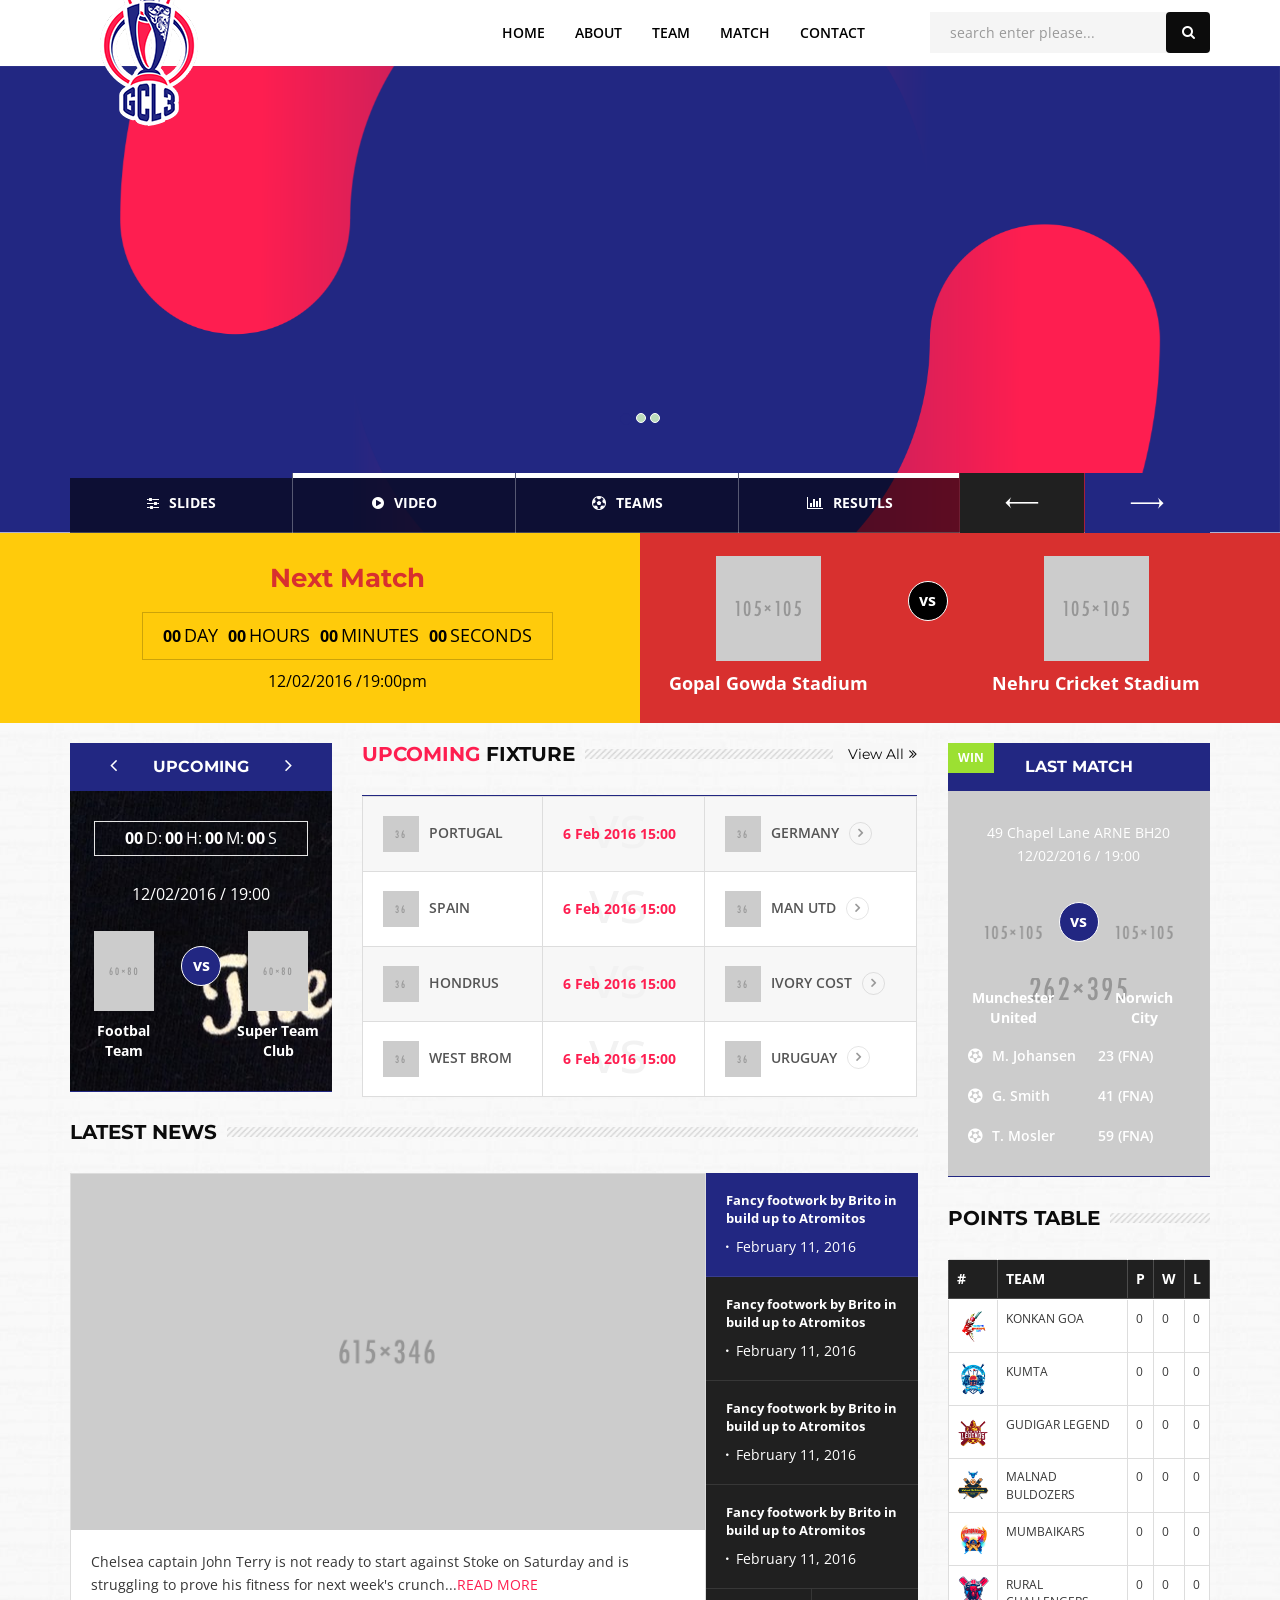
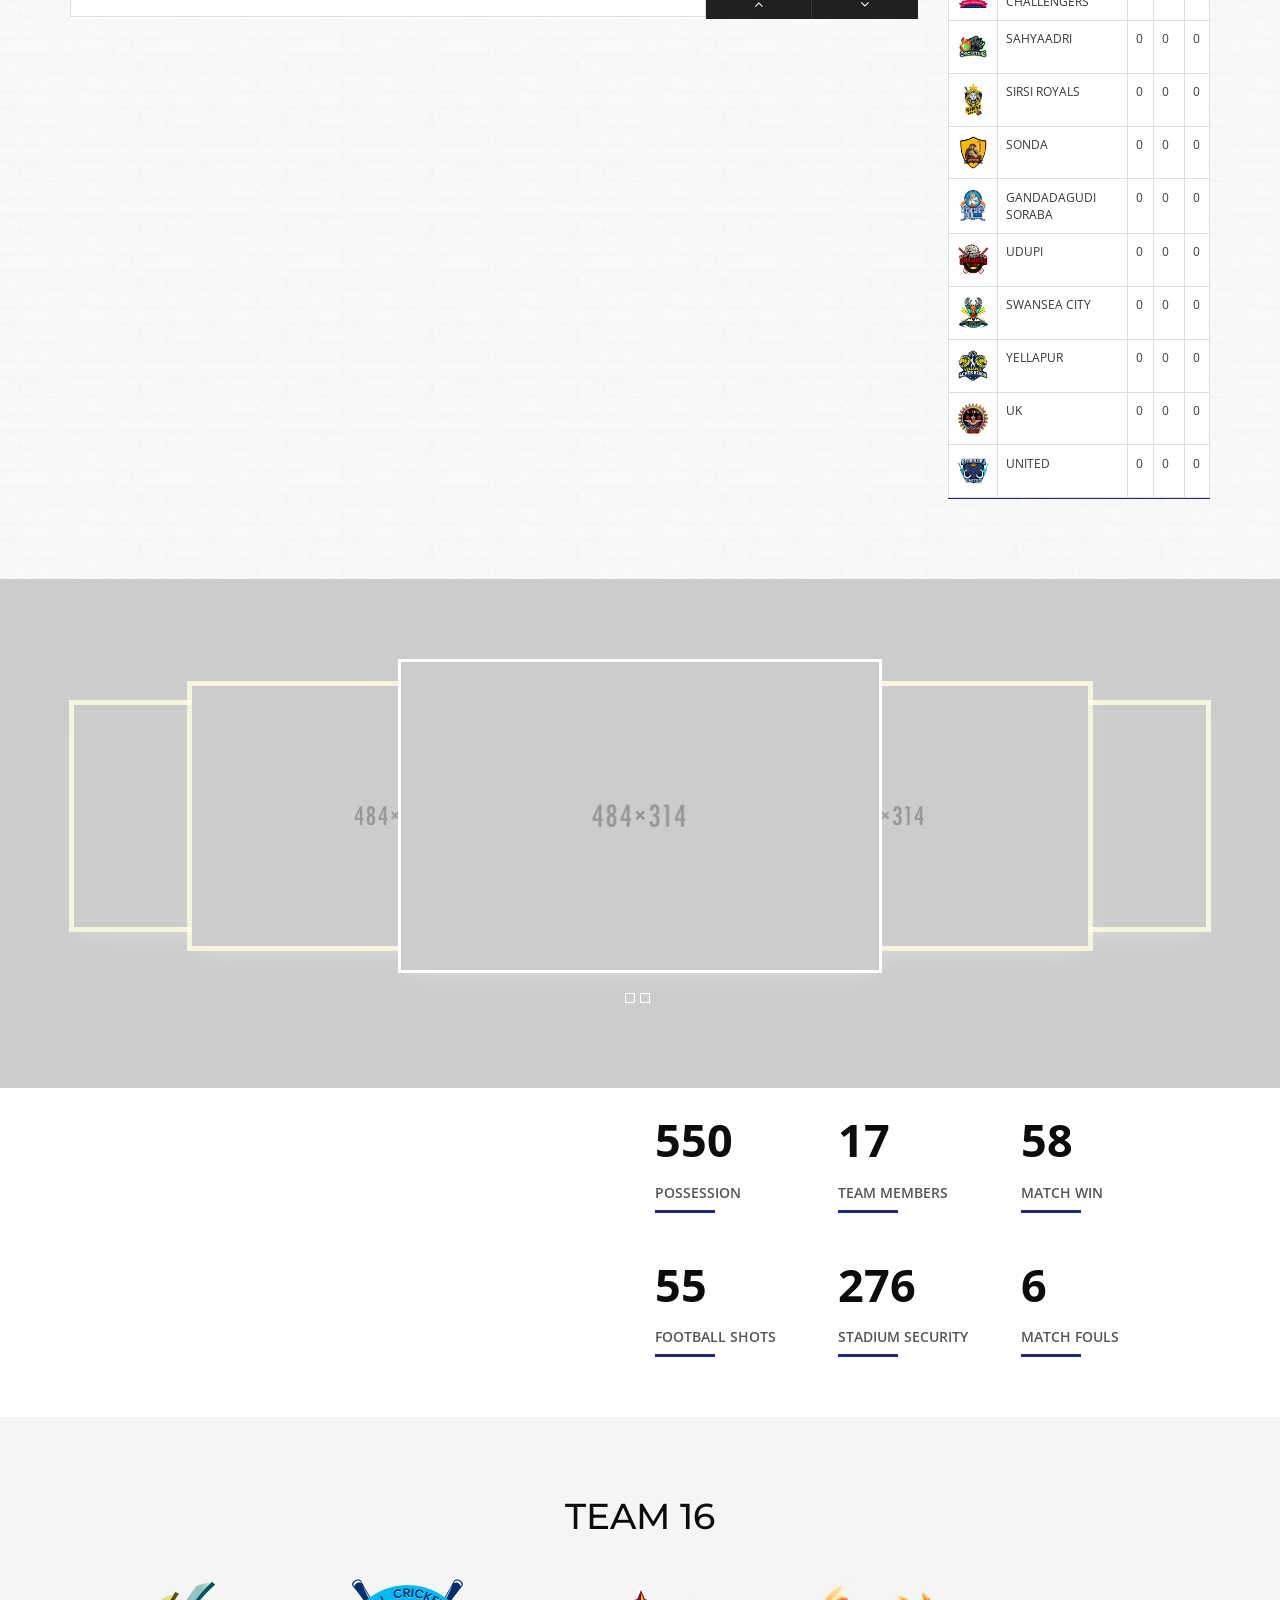
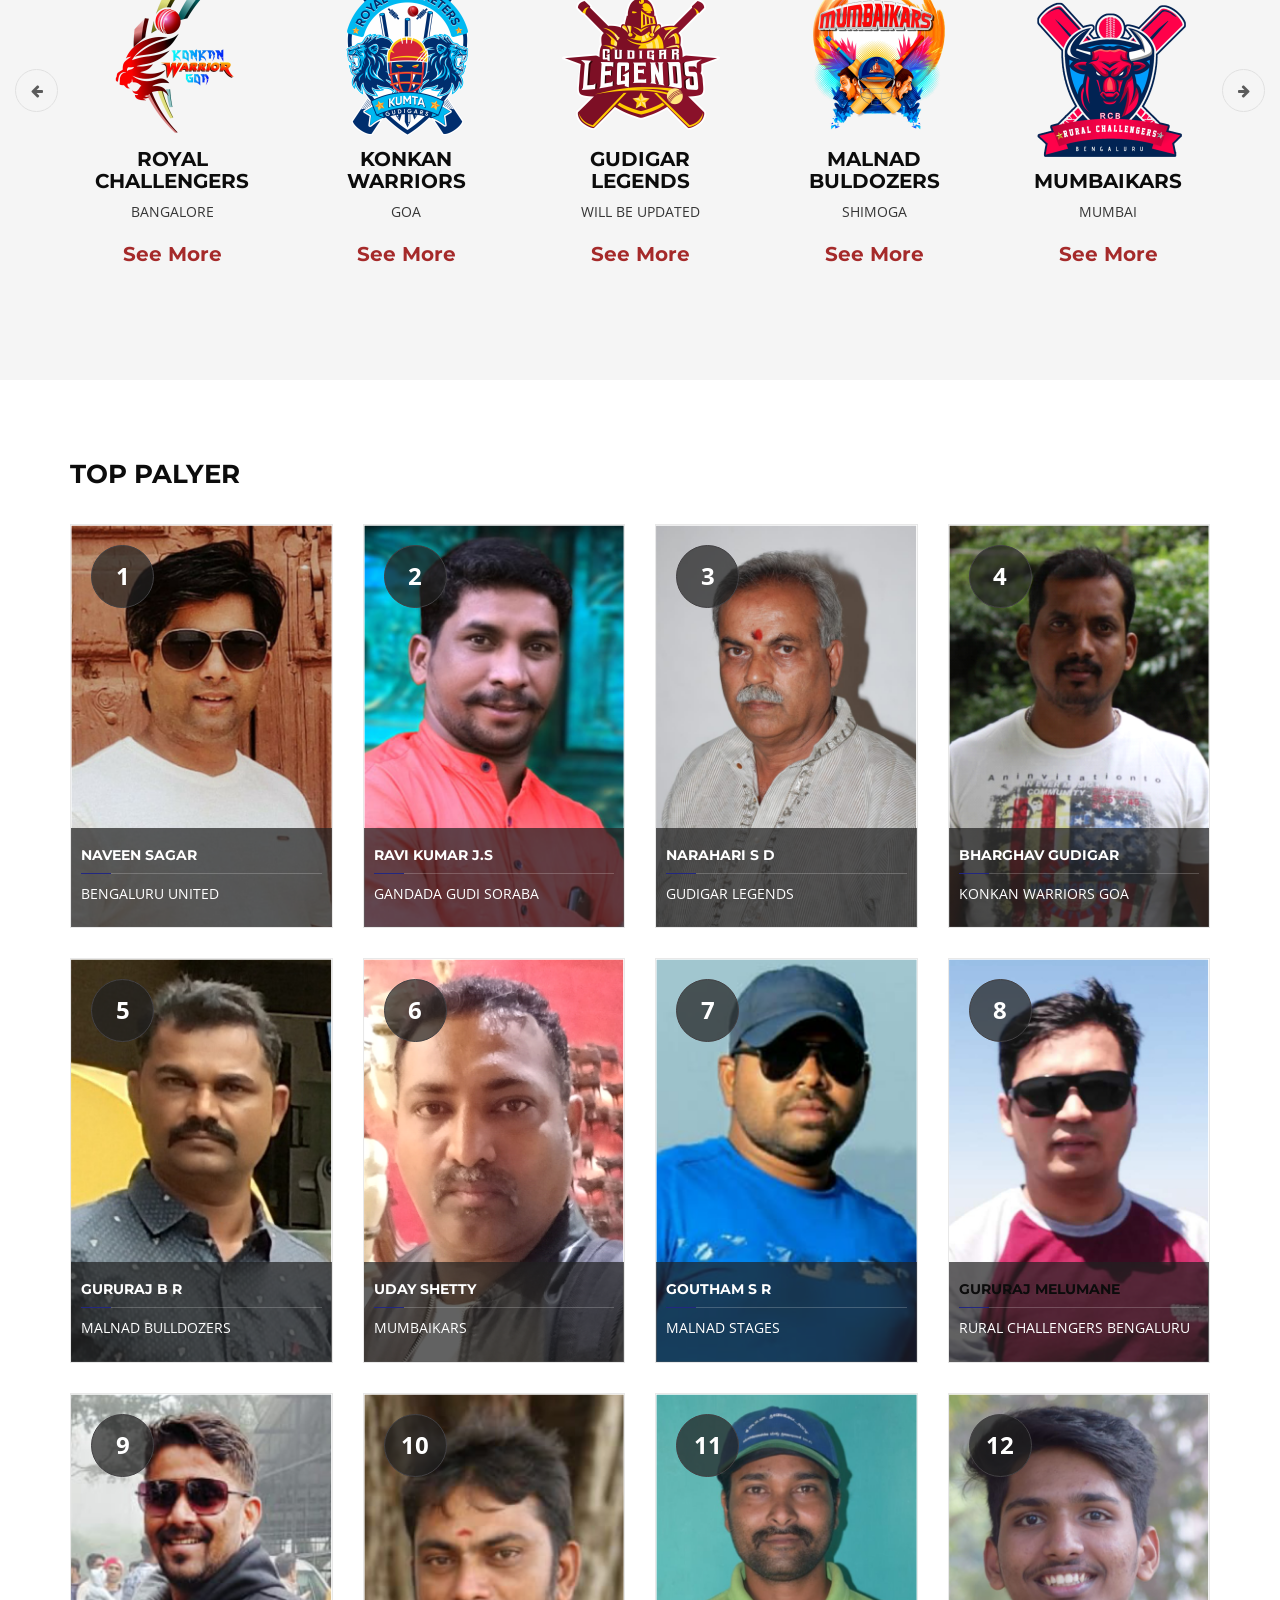
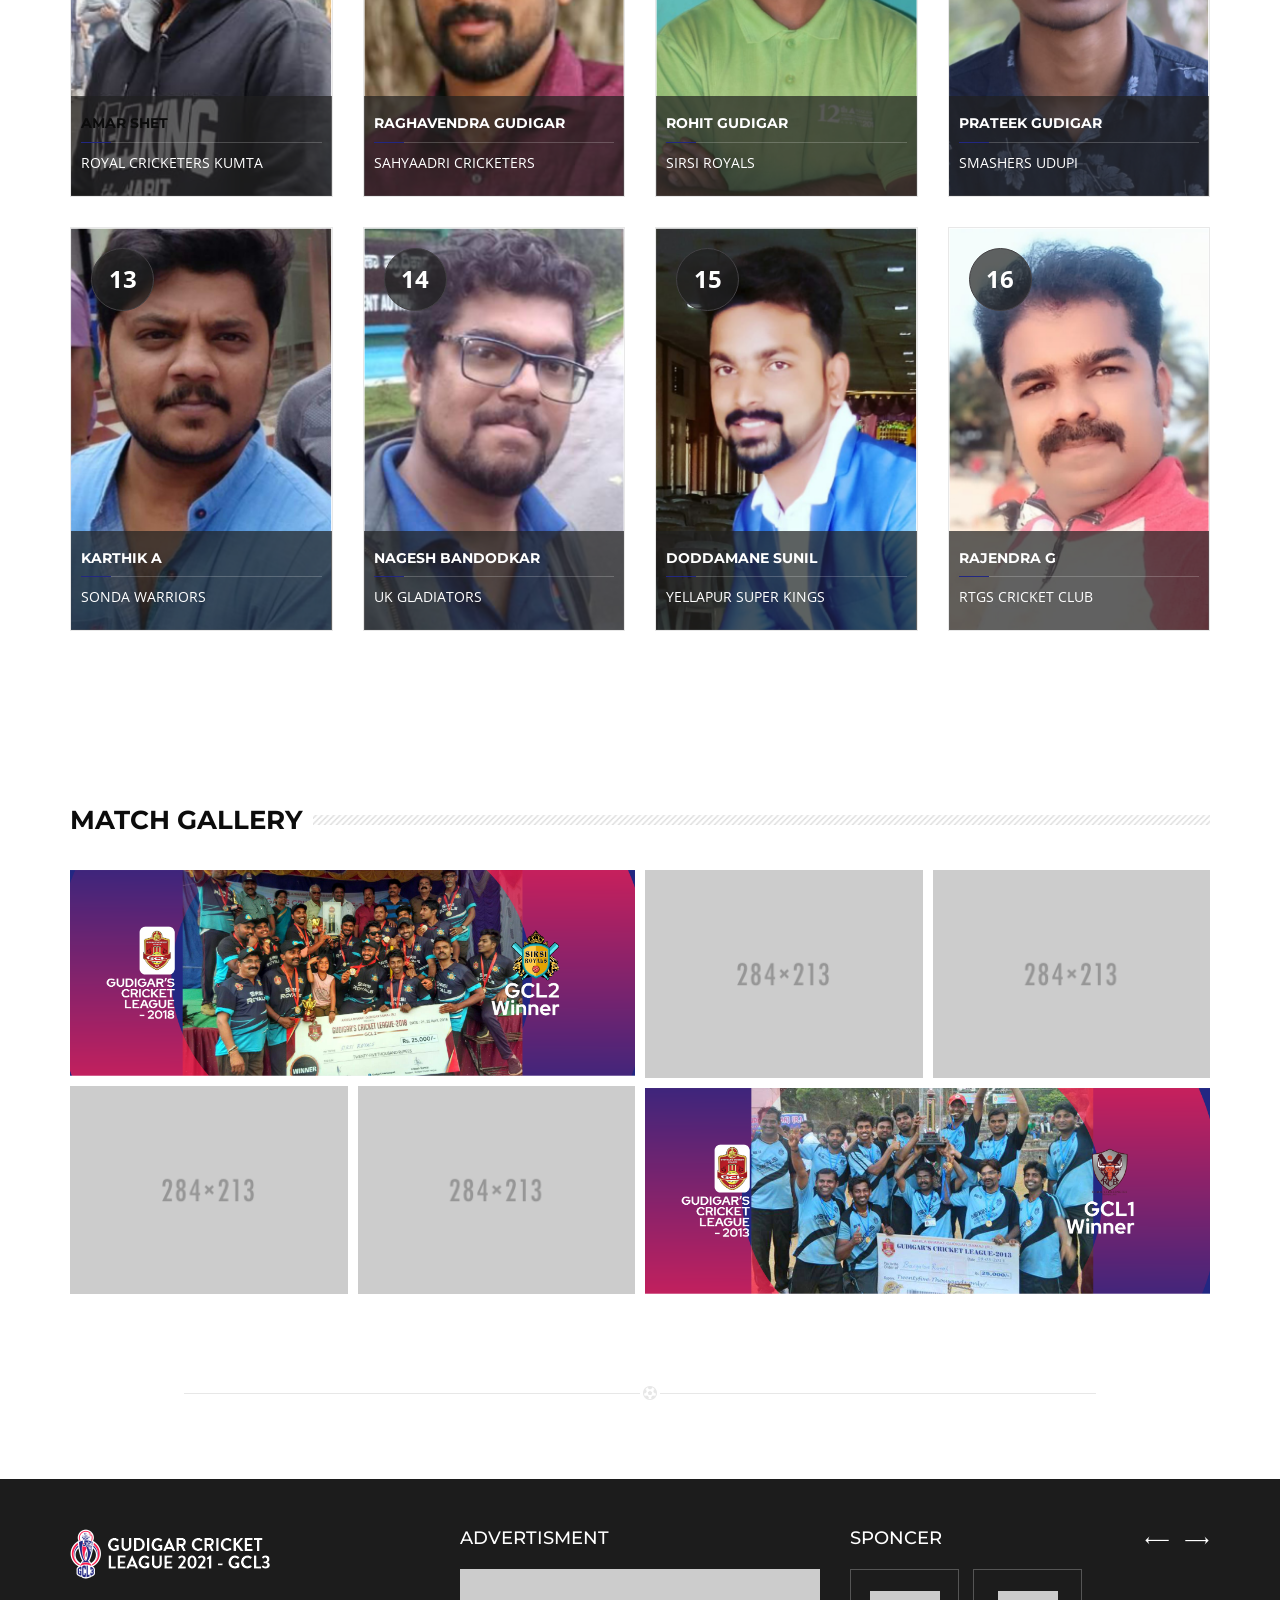
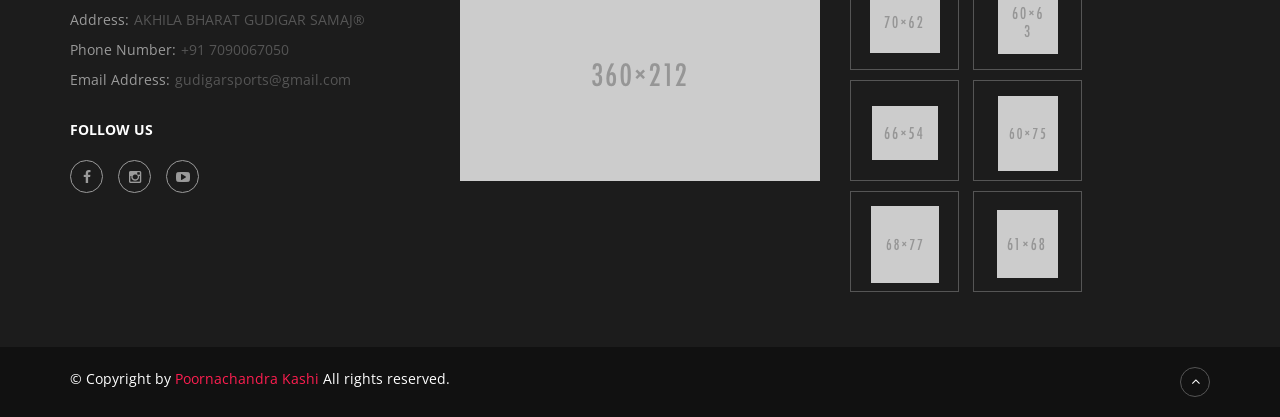
==== index.html @ f2071fd1 "Footer Logo updated" ====
<!doctype html>
<html class="no-js" lang="en">
<head>
<meta name="viewport" content="width=device-width, initial-scale=1.0" />
<meta http-equiv="content-type" content="text/html; charset=utf-8" />
<meta name="author" content=""/>
<!-- Document Title -->
<title>Gudigar Sports - GCL3</title>
<!-- StyleSheets -->
<link rel="stylesheet" href="css/bootstrap/bootstrap.min.css">
<link rel="stylesheet" href="css/main.css">	
<link rel="stylesheet" href="css/icomoon.css">
<link rel="stylesheet" href="css/animate.css">
<link rel="stylesheet" href="css/transition.css">
<link rel="stylesheet" href="css/font-awesome.min.css">
<link rel="stylesheet" href="style.css">
<link rel="stylesheet" href="css/color.css">
<link rel="stylesheet" href="css/responsive.css">
<!-- FontsOnline -->
<link href="https://fonts.googleapis.com/css?family=Montserrat:300,300i,400,400i,500,500i,600,600i,700,700i,800|Open+Sans:400,400i,600,600i,700,700i,800,800i" rel="stylesheet">
<!-- JavaScripts -->
<script src="js/vendor/modernizr.js"></script>
<script type="text/javascript">
	alert("Website Under Development!!! So data added in this website is not final.Click Ok to view the site");
	</script>
</head>
<body>

<!-- Wrapper -->
<div class="wrap push">

	<!-- Header -->
	<header class="header style-3">

		<!-- Top bar -->
		<div class="topbar-and-logobar">
			<div class="container">

				<!-- Responsive Button -->
				<div class="responsive-btn pull-right">
					<a href="#menu" class="menu-link"><i class="fa fa-bars"></i></a>
				</div>				
			</div>	
		</div>
		<!-- Top bar -->

		<!-- Nav -->
		<div class="nav-holder">
			<div class="container">
				<div class="maga-drop-wrap">

					<!-- Logo -->
					<div class="logo">
						<a href="#"><img src="images/Logo1.png" alt=""></a>
					</div>
					<!-- Logo -->

					<!-- Search Bar -->
					<div class="search-bar-holder pull-right">
						<div class="search-bar">
							<input type="text" class="form-control" placeholder="search enter please...">
							<i class="fa fa-search"></i>
						</div>
					</div>
					<!-- Search Bar -->

					<!-- Nav List -->
					<ul class="nav-list pull-right">
						<li>
					    	<a href="#">Home</a>
						</li>
						<li><a href="#">about</a></li>
						<li>
					    	<a href="#">team</a>
					    	<ul>
							    <li><a href="#">team</a></li>
							    <li><a href="#">Team detail</a></li>
							    <li><a href="#">team-widthsidebar</a></li>
						  	</ul>
						</li>
						
						<li>
					    	<a href="#">Match</a>
					    	<ul>
					    		<li><a href="#">Match</a></li>
							    <li><a href="#">Match Detail</a></li>
							    <li><a href="#">Match Result</a></li>
						  	</ul>
						</li>                                                                     
						<li><a href="#">contact</a></li>                                                                  
					</ul>
					<!-- NavList -->

				</div>
			</div>
		</div>
		<!-- Nav -->

	</header>
	<!-- Header -->

	<!-- Slider Holder -->
	<div class="slider-holder">

		<!-- Banner slider -->
		<ul id="main-slides" class="main-slides">

			<!-- Itme -->
			<li>
			    <div id="animated-slider" class="carousel slide carousel-fade">

			        <!-- Wrapper for slides -->
			        <div class="carousel-inner" role="listbox">

			            <!-- Item -->
			            <div class="item active">
			            	<img src="images/Banner/Banner 1.png" alt="">
			            </div> 
			            <!-- Item -->

			            <!-- Item -->
			            <div class="item">
			            	<img src="images/Banner/Banner 4.png" alt="">
				               
			            </div> 
			            <!-- Item -->

			            <!-- Item -->
			            <div class="item">
			            	<img src="images/Banner/Banner 5.png" alt="">
				               
			            </div> 
			            <!-- Item -->		
			            
			        </div>
			        <!-- Wrapper for slides -->

			        <!-- Nan Control -->
			        <!-- <a class="slider-nav next" href="#animated-slider" data-slide="prev"><i class="fa fa-long-arrow-right"></i></a>
			        <a class="slider-nav prev" href="#animated-slider" data-slide="next"><i class="fa fa-long-arrow-left"></i></a> -->
			        <!-- Nan Control -->

			        <!-- Indicators -->
			        <ul class="carousel-indicators">
			            <li data-target="#animated-slider" data-slide-to="0" class="active"></li>
			            <li data-target="#animated-slider" data-slide-to="1"></li>
			            <li data-target="#animated-slider" data-slide-to="2"></li>
			        </ul>
			        <!-- Indicators -->

			    </div>
			</li>
			<!-- Itme -->

			<!-- Itme -->
			<li>
				<img src="images/Banner/Banner 1.png" alt="">
				<div class="video-banner-caption position-center-center p-white h-white">
					<h1>Continuous effort  not strength or<br> intelligence  is the key to unlocking our potential</h1>
					<p>Hart's short pass wasn't controlled by Fernando, and the Swedish striker's tackle<br> resulted in the ball rolling into the net. While the bulk</p>
					<ul class="btn-list">
						<li><a class="btn lg red-btn" href="https://youtu.be/iKy1u69-GAI" data-rel="prettyPhoto[video]">watch video<i class="fa fa-play-circle"></i></a></li>
						<li><a class="btn lg red-btn" href="https://www.youtube.com/channel/UCIBJ8LnR1yJkioojD2IfaRw">MOre videos<i class="fa fa-angle-right"></i></a></li>
					</ul>
				</div>
			</li>
			<!-- Itme -->

			<li>
				<img src="images/Banner/Banner 1.png" alt="">
			</li>
			<!-- Itme -->

			<!-- Itme -->
			<li>
				<img src="images/Banner/Banner 1.png" alt="">
				<div class="position-center-center">
					<div class="container theme-padding">
						<div class="pager-heading match-detail h-white">
							<span class="pull-left win-tag"><img src="images/result-team-logo/img-01.png" alt=""></span>
							<div class="vs-match-heading position-center-center">
								<strong class="vs-match-result">3<span>Vs</span>1</strong>
								<span class="end-time"><i class="fa fa-clock-o"></i>13:57 min (IST)</span>
							</div>
							<span class="pull-right loss-tag"><img src="images/result-team-logo/img-02.png" alt=""></span>
						</div>
					</div>
				</div>
			</li>
			<!-- Itme -->

		</ul>
		<!-- Banner slider -->

		<!-- Slides Thmnail -->
		<div class="main-slides-thumb">
			<div class="container">
				<ul id="slides-thmnail" class="slides-thmnail">
					<li>
						<span><i class="fa fa-sliders"></i>Slides</span>
					</li>
					<li>
						<span><i class="fa fa-play-circle"></i>Video</span>
					</li>
					<li>
						<span><i class="fa fa-soccer-ball-o"></i>Teams</span>
					</li>
					<li>
						<span><i class="fa fa-bar-chart"></i>Resutls</span>
					</li>
				</ul>
				<ul class="thmnail-arrows">
					<li class="prev-1"><span class="icon-arrow-01"></span></li>
					<li class="next-1"><span class="icon-arrow-01"></span></li>
				</ul>
			</div>
		</div>
		<!-- Slides Thmnail -->

	</div>
	<!-- Slider Holder -->

	<!-- Main Content -->
	<main class="main-content">
		
			<!-- Main Content -->
	<main class="main-content">
		

		<!-- Next Match -->
		<div class="next-match style-2">
			<div class="container p-0">

				<!-- Macth left Time -->
				<div class="col-sm-6 bg-2">
					<div class="left-match-time">
						<h2>Next Match</h2>
						<ul id="countdown-1" class="countdown">
						  	<li><span class="days">00</span>Day </li>
							<li><span class="hours">00</span>Hours </li>
							<li><span class="minutes">00</span>Minutes </li>
							<li><span class="seconds">00</span>Seconds </li>
						</ul>
						<span>12/02/2016 /19:00pm</span>
					</div>
				</div>
				<!-- Macth left Time -->

				<!-- Vs Team -->
				<div class="col-sm-6 bg-1">
					<div class="vs-team">
						<div class="team-btw-match">
							<ul>
								<li>
									<img src="images/team-logos/img-03.png" alt="">
									<span>Gopal Gowda Stadium</span>
								</li>
								<li>
									<img src="images/team-logos/img-04.png" alt="">
									<span>Nehru Cricket Stadium</span>
								</li>
							</ul>
						</div>
					</div>
				</div>
				<!-- Vs Team -->

			</div>
		</div>


		<!-- Match Detail -->
		<section class="theme-padding-bottom bg-fixed">
			<div class="container">

				<!-- Add Banners
				<div class="add-banners">
					<ul id="add-banners-slider" class="add-banners-slider">
						<li>
							<a href="#"><img src="images/add-banners/img-01.jpg" alt=""></a>
						</li>
						<li>
							<a href="#"><img src="images/add-banners/img-02.jpg" alt=""></a>
						</li>
						<li>
							<a href="#"><img src="images/add-banners/img-03.jpg" alt=""></a>
						</li>
					</ul>
				</div> -->
				<!-- Add Banners -->
<br>

				<!-- Match Detail Content -->
				<div class="match-detail-content">
					<div class="row">
						<div class="col-lg-9 col-md-9 col-sm-12 col-xs-12">
							<div class="row">

								<!-- Next Matches -->
								<div class="col-sm-4 col-xs-5 r-full-width">
									<div class="next-matches">
										<h4>Upcoming</h4> 
										<div id="matches-detail-slider" class="matches-detail-slider">
											
											<!-- Item -->
											<div class="item matches-detail" style="background: url(images/country-flags-bg1.jpg);">
												<div class="time-left">
													<ul id="countdown-1" class="countdown">
													  	<li><span class="days">00</span>D:</li>
														<li><span class="hours">00</span>H:</li>
														<li><span class="minutes">00</span>M:</li>
														<li><span class="seconds">00</span>S</li>
													</ul>
												</div>
												<span class="left-date">12/02/2016 / 19:00</span>
												<div class="team-btw-match">
													<ul>
														<li>
															<img src="images/team-logos/img-01.png" alt="">
															<span>Footbal<span>Team</span></span>
														</li>
														<li>
															<img src="images/team-logos/img-02.png" alt="">
															<span>Super Team<span>Club</span></span>
														</li>
													</ul>
												</div>	
											</div>
											<!-- Item -->

											<!-- Item -->
											<div class="item matches-detail" style="background: url(images/country-flags-bg.jpg);">
												<div class="time-left">
													<ul id="countdown-2" class="countdown">
													  	<li><span class="days">00</span>D:</li>
														<li><span class="hours">00</span>H:</li>
														<li><span class="minutes">00</span>M:</li>
														<li><span class="seconds">00</span>S</li>
													</ul>
												</div>
												<span class="left-date">12/02/2016 / 19:00</span>
												<div class="team-btw-match">
													<ul>
														<li>
															<img src="images/team-logos/img-01.png" alt="">
															<span>Footbal<span>Team</span></span>
														</li>
														<li>
															<img src="images/team-logos/img-02.png" alt="">
															<span>Super Team<span>Club</span></span>
														</li>
													</ul>
												</div>
											</div>
											<!-- Item -->

										</div>
									</div>
								</div>
								<!-- Next Matches -->

								<!-- Upcoming Fixture -->
								<div class="col-sm-8 col-xs-7 r-full-width">
									<h3><span><i class="red-color">UPCOMING </i>FIXTURE</span><a class="view-all pull-right" href="#">view all<i class="fa fa-angle-double-right"></i></a></h3>
									<div class="upcoming-fixture">
										<div class="table-responsive">
											<table class="table table-bordered">
											    <tbody>
												    <tr>
												        <td>
												        	<div class="logo-width-name"><img src="images/team-logos-small/img-01.png" alt="">Portugal</div>
												        </td>
												        <td class="upcoming-fixture-date"><span>6 Feb 2016 15:00</span></td>
												        <td>
												        	<div class="logo-width-name w-icon"><img src="images/team-logos-small/img-02.png" alt="">Germany</div>
												        </td>
												    </tr>
												    <tr>
												        <td>
												        	<div class="logo-width-name"><img src="images/team-logos-small/img-03.png" alt="">Spain</div>
												        </td>
												        <td class="upcoming-fixture-date"><span>6 Feb 2016 15:00</span></td>
												        <td>
												        	<div class="logo-width-name w-icon"><img src="images/team-logos-small/img-04.png" alt="">Man Utd</div>
												        </td>
												    </tr>
												    <tr>
												        <td>
												        	<div class="logo-width-name"><img src="images/team-logos-small/img-05.png" alt="">Hondrus</div>
												        </td>
												        <td class="upcoming-fixture-date"><span>6 Feb 2016 15:00</span></td>
												        <td>
												        	<div class="logo-width-name w-icon"><img src="images/team-logos-small/img-06.png" alt="">Ivory Cost</div>
												        </td>
												    </tr>
												    <tr>
												        <td>
												        	<div class="logo-width-name"><img src="images/team-logos-small/img-07.png" alt="">West Brom</div>
												        </td>
												        <td class="upcoming-fixture-date"><span>6 Feb 2016 15:00</span></td>
												        <td>
												        	<div class="logo-width-name w-icon"><img src="images/team-logos-small/img-08.png" alt="">uruguay</div>
												        </td>
												    </tr>
											    </tbody>
											</table>
										</div>
									</div>
								</div>
								<!-- Upcoming Fixture -->

								<!-- Latest News -->
								<div class="col-xs-12">
									<div class="latest-news-holder">
										<h3><span>Latest News</span></h3>

										<!-- latest-news Slider -->
										<div class="row no-gutters white-bg">

											<!-- Slider -->
											<div class="col-sm-9">
												<ul id="latest-news-slider" class="latest-news-slider">
													<li>
														<img src="images/latest-news/img-01.jpg" alt="">
													    <p>Chelsea captain John Terry is not ready to start against Stoke on Saturday and is struggling to prove his fitness for next week's crunch...<a href="#">Read more</a></p>
												    </li>
												    <li>
														<img src="images/latest-news/img-02.jpg" alt="">
													    <p>Chelsea captain John Terry is not ready to start against Stoke on Saturday and is struggling to prove his fitness for next week's crunch...<a href="#">Read more</a></p>
												    </li>
												    <li>
														<img src="images/latest-news/img-03.jpg" alt="">
													    <p>Chelsea captain John Terry is not ready to start against Stoke on Saturday and is struggling to prove his fitness for next week's crunch...<a href="#">Read more</a></p>
												    </li>
												    <li>
														<img src="images/latest-news/img-04.jpg" alt="">
													    <p>Chelsea captain John Terry is not ready to start against Stoke on Saturday and is struggling to prove his fitness for next week's crunch...<a href="#">Read more</a></p>
												    </li>
												    <li>
														<img src="images/latest-news/img-01.jpg" alt="">
													    <p>Chelsea captain John Terry is not ready to start against Stoke on Saturday and is struggling to prove his fitness for next week's crunch...<a href="#">Read more</a></p>
												    </li>
												    <li>
														<img src="images/latest-news/img-02.jpg" alt="">
													    <p>Chelsea captain John Terry is not ready to start against Stoke on Saturday and is struggling to prove his fitness for next week's crunch...<a href="#">Read more</a></p>
												    </li>
												    <li>
														<img src="images/latest-news/img-03.jpg" alt="">
													    <p>Chelsea captain John Terry is not ready to start against Stoke on Saturday and is struggling to prove his fitness for next week's crunch...<a href="#">Read more</a></p>
												    </li>
												</ul>
											</div>
											<!-- Slider -->

											<!-- Thumnail -->
											<div class="col-sm-3">
												<ul id="latest-news-thumb" class="latest-news-thumb">
													<li>
														<p>Fancy footwork by Brito in build up to Atromitos</p>
														<span>February 11, 2016</span>
													</li>
													<li>
														<p>Fancy footwork by Brito in build up to Atromitos</p>
														<span>February 11, 2016</span>
													</li>
													<li>
														<p>Fancy footwork by Brito in build up to Atromitos</p>
														<span>February 11, 2016</span>
													</li>
													<li>
														<p>Fancy footwork by Brito in build up to Atromitos</p>
														<span>February 11, 2016</span>
													</li>
													<li>
														<p>Fancy footwork by Brito in build up to Atromitos</p>
														<span>February 11, 2016</span>
													</li>
													<li>
														<p>Fancy footwork by Brito in build up to Atromitos</p>
														<span>February 11, 2016</span>
													</li>
													<li>
														<p>Fancy footwork by Brito in build up to Atromitos</p>
														<span>February 11, 2016</span>
													</li>
												</ul>
												<ul class="news-thumb-arrows">
													<li class="prev"><span class="fa fa-angle-up"></span></li>
													<li class="next"><span class="fa fa-angle-down"></span></li>
												</ul>
											</div>
											<!-- Thumnail -->

										</div>
										<!-- latest-news Slider -->

									</div>
								</div>
								<!-- Latest News -->

							</div>
						</div>
						<div class="col-lg-3 col-md-3 col-sm-12 col-xs-12">
							<div class="row">

								<!-- Last Match -->
								<div class="col-lg-12 col-md-12 col-sm-5 col-xs-6 r-full-width">
									<div class="last-matches theme-margin-bottom win-tag">
										<h4>Last Match</h4>
										<div class="matches-detail style-2" style="background: url(images/keper-img.jpg);">
											<p>49 Chapel Lane ARNE BH20 12/02/2016 / 19:00</p>
											<div class="team-btw-match">
												<ul>
													<li>
														<img src="images/team-logos/img-03.png" alt="">
														<span>Munchester<span>United</span></span>
													</li>
													<li>
														<img src="images/team-logos/img-04.png" alt="">
														<span>Norwich<span>City</span></span>
													</li>
												</ul>
											</div>
											<div class="goals-detail">
												<ul>
													<li>
														<span>M. Johansen</span>
														<span>23 (FNA)</span>
													</li>
													<li>
														<span>G. Smith</span>
														<span>41 (FNA)</span>
													</li>
													<li>
														<span>T. Mosler</span>
														<span>59 (FNA)</span>
													</li>
												</ul>
											</div>
										</div>
									</div>
								</div>
								<!-- Last Match -->

								<!-- Last Match -->
								<div class="col-lg-12 col-md-12 col-sm-7 col-xs-6 r-full-width">
									<div class="last-matches styel-1">
										<h3><span>POINTS TABLE</span></h3>
										<table class="table table-bordered table-hover">
										    <thead>
										    	<tr>
											        <th>#</th>
											        <th>Team</th>
											        <th>P</th>
											        <th>W</th>
											        <th>L</th>
										      	</tr>
										    </thead>
										    <tbody>
										    	<tr>
											        <td><img src="images/logo60/goa.png" alt=""></td>
											        <td>Konkan Goa</td>
											        <td>0</td>
											        <td>0</td>
											        <td>0</td>
										      	</tr>
												  <tr>
											        <td><img src="images/logo60/kumta.png" alt=""></td>
											        <td>Kumta</td>
											        <td>0</td>
											        <td>0</td>
											        <td>0</td>
										      	</tr> 
												  <tr>
											        <td><img src="images/logo60/legend.png" alt=""></td>
											        <td>Gudigar Legend</td>
											        <td>0</td>
											        <td>0</td>
											        <td>0</td>
										      	</tr>
												  <tr>
											        <td><img src="images/logo60/malnad.png" alt=""></td>
											        <td>Malnad Buldozers</td>
											        <td>0</td>
											        <td>0</td>
											        <td>0</td>
										      	</tr>
												  <tr>
											        <td><img src="images/logo60/mumbai.png" alt=""></td>
											        <td>Mumbaikars</td>
											        <td>0</td>
											        <td>0</td>
											        <td>0</td>
										      	</tr>
										      	<tr>
											        <td><img src="images/logo60/rcb.png" alt=""></td>
											        <td>Rural Challengers</td>
											        <td>0</td>
											        <td>0</td>
											        <td>0</td>
										      	</tr>
										      	<tr>
											        <td><img src="images/logo60/sayadri.png" alt=""></td>
											        <td>Sahyaadri</td>
											        <td>0</td>
											        <td>0</td>
											        <td>0</td>
									      		</tr>
									      		<tr>
											        <td><img src="images/logo60/sirsi.png" alt=""></td>
											        <td>Sirsi Royals</td>
											        <td>0</td>
											        <td>0</td>
											        <td>0</td>
									      		</tr>
									      		<tr>
											        <td><img src="images/logo60/sonda.png" alt=""></td>
											        <td>Sonda</td>
											        <td>0</td>
											        <td>0</td>
											        <td>0</td>
									      		</tr>
									      		<tr>
											        <td><img src="images/logo60/soraba.png" alt=""></td>
											        <td>GandadaGudi Soraba</td>
											        <td>0</td>
											        <td>0</td>
											        <td>0</td>
									      		</tr>
									      		<tr>
											        <td><img src="images/logo60/udupi.png" alt=""></td>
											        <td>Udupi</td>
											        <td>0</td>
											        <td>0</td>
											        <td>0</td>
									      		</tr>
												  <tr>
											        <td><img src="images/logo60/60 x 60 LOGO 14.png" alt=""></td>
											        <td>Swansea city</td>
											        <td>0</td>
											        <td>0</td>
											        <td>0</td>
									      		</tr>
												  <tr>
											        <td><img src="images/logo60/yellapur.png" alt=""></td>
											        <td>Yellapur</td>
											        <td>0</td>
											        <td>0</td>
											        <td>0</td>
									      		</tr>
												  
									      		<tr>
											        <td><img src="images/logo60/uk.png" alt=""></td>
											        <td>UK</td>											        
													<td>0</td>
											        <td>0</td>
											        <td>0</td>
									      		</tr>
									      		<tr>
											        <td><img src="images/logo60/united.png" alt=""></td>
											        <td>United</td>
											        <td>0</td>
											        <td>0</td>
											        <td>0</td>
									      		</tr>
										    </tbody>
									  	</table>
									</div>
								</div>
								<!-- Last Match -->

							</div> 
						</div>
					</div>
				</div>
				<!-- Match Detail Content -->

			</div>
		</section>
		<!-- Match Detail -->
<section>
	<!-- Video Gallery Slider -->
	<div class="theme-padding" style="background: url(images/parallax-bg/img-03.jpg);">
		<div class="container">
			<div id="video-gallery-slider" class="video-gallery-slider">
				<div id="item-1" class="video-item">
					<a href="http://www.youtube.com/watch?v=cH6kxtzovew" data-rel="prettyPhoto[video]"><img src="images/video-slider/img-01.jpg" alt=""></a>
				</div>
				<div id="item-2" class="video-item">
					<a href="http://www.youtube.com/watch?v=cH6kxtzovew" data-rel="prettyPhoto[video]"><img src="images/video-slider/img-02.jpg" alt=""></a>
				</div>
				<div id="item-3" class="video-item">
					<a href="http://www.youtube.com/watch?v=cH6kxtzovew" data-rel="prettyPhoto[video]"><img src="images/video-slider/img-03.jpg" alt=""></a>
				</div>
				<div id="item-4" class="video-item">
					<a href="http://www.youtube.com/watch?v=cH6kxtzovew" data-rel="prettyPhoto[video]"><img src="images/video-slider/img-04.jpg" alt=""></a>
				</div>
				<div id="item-5" class="video-item">
					<a href="http://www.youtube.com/watch?v=cH6kxtzovew" data-rel="prettyPhoto[video]"><img src="images/video-slider/img-05.jpg" alt=""></a>
				</div>
			</div>
			<div class="text-center">
				<ul class="gallery-slider-dots">
					<li><a href="#" id="prev"></a></li>
					<li><a href="#" id="next"></a></li>
				</ul>
			</div>
		</div>
	</div>
	<!-- Video Gallery Slider -->
</section>
		<!-- Player Features And History -->

		<!-- Player Features And History -->

		<!-- Facts Accounter -->
		<div class="facts-acounter">
			<div class="container">
				<div class="row">
					<div class="col-sm-6 pull-right">
						<ul class="facts-list-acounter" id="tc-counters">
							<li>
								<strong class="facts-number" data-from="0" data-to="550" data-speed="1000"></strong>
								<span>Possession</span>
							</li>
							<li>
								<strong class="facts-number" data-from="0" data-to="30" data-speed="2000"></strong>
								<span>Team Members</span>
							</li>
							<li>
								<strong class="facts-number" data-from="0" data-to="158" data-speed="3000"></strong>
								<span>Match win</span>
							</li>
							<li>
								<strong class="facts-number" data-from="0" data-to="199" data-speed="4000"></strong>
								<span>football Shots</span>
							</li>
							<li>
								<strong class="facts-number" data-from="0" data-to="1254" data-speed="5000"></strong>
								<span>Stadium Security</span>
							</li>
							<li>
								<strong class="facts-number" data-from="0" data-to="32" data-speed="6000"></strong>
								<span>Match Fouls</span>
							</li>
						</ul>
					</div>
				</div>
			</div>
		</div>
	
		<!-- Facts Accounter -->
<br>
<br>	

		<!-- Products -->
<div class="products-holder gray-bg theme-padding">
	<h1 style="text-align: center;">TEAM 16 </h1>
	<div id="product-slider" class="product-slider nav-style-1">
		
		<!-- Product Column -->
		<div class="product-column">
			<div class="product-column-inner">
				<div class="product-img">
					<img src="images/logo160/goa.png" alt="">
				</div>
				<h5><a href="shop-detail.html">Royal Challengers</a></h5>
				<span class="product-use">Bangalore</span>
			</div>
			<div>
				<a href="#"><h3 style="text-align: center;color: brown;">See More</h3></a>
				<!-- <button type="button" style="margin-left:auto;margin-right:auto;display:block;margin-top:22%;margin-bottom:0%"class="btn btn-light">Light</button> -->
			</div>
		</div>
		<!-- Product Column -->
		<!-- Product Column -->
		<div class="product-column">
			<div class="product-column-inner">
				<div class="product-img">
					<img src="images/logo160/kumta.png" alt="">
				</div>
				<h5><a href="shop-detail.html">Konkan Warriors</a></h5>
				<span class="product-use">Goa</span>
			</div>
			<div>
				<a href="#"><h3 style="text-align: center;color: brown;">See More</h3></a>
			</div>
		</div>
		<!-- Product Column --><!-- Product Column -->
		<div class="product-column">
			<div class="product-column-inner">
				<div class="product-img">
					<img src="images/logo160/legends.png" alt="">
				</div>
				<h5><a href="shop-detail.html">Gudigar Legends</a></h5>
				<span class="product-use">Will be Updated</span>
			</div>
			<div>
				<a href="#"><h3 style="text-align: center;color: brown;">See More</h3></a>
			</div>
		</div>
		<!-- Product Column --><!-- Product Column -->
		<div class="product-column">
			<div class="product-column-inner">
				<div class="product-img">
					<img src="images/logo160/mumbai.png" alt="">
				</div>
				<h5><a href="shop-detail.html">Malnad Buldozers</a></h5>
				<span class="product-use">Shimoga</span>
			</div>
			<div>
				<a href="#"><h3 style="text-align: center;color: brown;">See More</h3></a>
			</div>
		</div>
		<!-- Product Column --><!-- Product Column -->
		<div class="product-column">
			<div class="product-column-inner">
				<div class="product-img">
					<img src="images/logo160/rcb.png" alt="">
				</div>
				<h5><a href="shop-detail.html">Mumbaikars</a></h5>
				<span class="product-use">Mumbai</span>
			</div>
			<div>
				<a href="#"><h3 style="text-align: center;color: brown;">See More</h3></a>
			</div>
		</div>
		<!-- Product Column --><!-- Product Column -->
		<div class="product-column">
			<div class="product-column-inner">
				<div class="product-img">
					<img src="images/logo160/sagara.png" alt="">
				</div>
				<h5><a href="shop-detail.html">RTGS</a></h5>
				<span class="product-use">Will be Updated</span>
			</div>
			<div>
				<a href="#"><h3 style="text-align: center;color: brown;">See More</h3></a>
			</div>
		</div>
		<!-- Product Column --><!-- Product Column -->
		<div class="product-column">
			<div class="product-column-inner">
				<div class="product-img">
					<img src="images/logo160/sahyadri.png" alt="">
				</div>
				<h5><a href="shop-detail.html">Sahyadri Cricketers</a></h5>
				<span class="product-use">Will be Updated</span>
			</div>
			<div>
				<a href="#"><h3 style="text-align: center;color: brown;">See More</h3></a>
			</div>
		</div>
		<!-- Product Column --><!-- Product Column -->
		<div class="product-column">
			<div class="product-column-inner">
				<div class="product-img">
					<img src="images/logo160/sirsi.png" alt="">
				</div>
				<h5><a href="shop-detail.html">Sirsi Royals</a></h5>
				<span class="product-use">Sirsi</span>
			</div>
			<div>
				<a href="#"><h3 style="text-align: center;color: brown;">See More</h3></a>
			</div>
		</div>
		<!-- Product Column --><!-- Product Column -->
		<div class="product-column">
			<div class="product-column-inner">
				<div class="product-img">
					<img src="images/logo160/sonda.png" alt="">
				</div>
				<h5><a href="shop-detail.html">Sonda Warriors</a></h5>
				<span class="product-use">Sonda</span>
			</div>
			<div>
				<a href="#"><h3 style="text-align: center;color: brown;">See More</h3></a>
			</div>
		</div>
		<!-- Product Column --><!-- Product Column -->
		<div class="product-column">
			<div class="product-column-inner">
				<div class="product-img">
					<img src="images/logo160/soraba.png" alt="">
				</div>
				<h5><a href="shop-detail.html">Kings 11</a></h5>
				<span class="product-use">Udupi</span>
			</div>
			<div>
				<a href="#"><h3 style="text-align: center;color: brown;">See More</h3></a>
			</div>
		</div>
		<!-- Product Column --><!-- Product Column -->
		<div class="product-column">
			<div class="product-column-inner">
				<div class="product-img">
					<img src="images/logo160/stages.png" alt="">
				</div>
				<h5><a href="shop-detail.html">UttarKannada</a></h5>
				<span class="product-use">Will be updated</span>
			</div>
			<div>
				<a href="#"><h3 style="text-align: center;color: brown;">See More</h3></a>
			</div>
		</div>
		<!-- Product Column --><!-- Product Column -->
		<div class="product-column">
			<div class="product-column-inner">
				<div class="product-img">
					<img src="images/logo160/udupi.png" alt="">
				</div>
				<h5><a href="shop-detail.html">Will be updated</a></h5>
				<span class="product-use">Will be updated</span>
			</div>
			<div>
				<a href="#"><h3 style="text-align: center;color: brown;">See More</h3></a>
			</div>
		</div>
		<!-- Product Column --><!-- Product Column -->
		<div class="product-column">
			<div class="product-column-inner">
				<div class="product-img">
					<img src="images/logo160/uk.png" alt="">
				</div>
				<h5><a href="shop-detail.html">Yellapur Super Kings</a></h5>
				<span class="product-use">Yellapur</span>
			</div>
			<div>
				<a href="#"><h3 style="text-align: center;color: brown;">See More</h3></a>
			</div>
		</div>
		<!-- Product Column --><!-- Product Column -->
		<div class="product-column">
			<div class="product-column-inner">
				<div class="product-img">
					<img src="images/logo160/united.png" alt="">
				</div>
				<h5><a href="shop-detail.html">Sports T-Shirt</a></h5>
				<span class="product-use">Men’s Running Shirt</span>
			</div>
			<div>
				<a href="#"><h3 style="text-align: center;color: brown;">See More</h3></a>
			</div>
		</div>
		<!-- Product Column --><!-- Product Column -->
		<div class="product-column">
			<div class="product-column-inner">
				<div class="product-img">
					<img src="images/logo160/yellapur.png" alt="">
				</div>
				<h5><a href="shop-detail.html">Sports T-Shirt</a></h5>
				<span class="product-use">Men’s Running Shirt</span>
			</div>
			<div>
				<a href="#"><h3 style="text-align: center;color: brown;">See More</h3></a>
			</div>
		</div>
		<!-- Product Column --><!-- Product Column -->
		<div class="product-column">
			<div class="product-column-inner">
				<div class="product-img">
					<img src="images/logo160/rtgs.png" alt="">
				</div>
				<h5><a href="shop-detail.html">Sports T-Shirt</a></h5>
				<span class="product-use">Men’s Running Shirt</span>
			</div>
			<div>
				<a href="#"><h3 style="text-align: center;color: brown;">See More</h3></a>
			</div>
		</div>
		<!-- Product Column -->
		
			
	</div>
</div>
<!-- Products -->

		<!--Total Teams-->
		<div class="team-grid theme-padding white-bg">
			<div class="container">
				<h2>Top Palyer</h2>
				<div class="row">

					<!-- Team Column -->
					<div class="col-lg-3 col-sm-4 col-xs-6 r-full-width">
						<div class="team-column">
							<img src="images/capphotos/BUc.png" alt="">
							<span class="player-number">1</span>
							<div class="team-detail">
								<h5><a href="#">Naveen Sagar</a></h5>
								<span class="desination">Bengaluru United</span>
								<div class="detail-inner">
									<ul>
										<li>Born</li>
										<li>Position</li>
										<li>Squad number</li>
										<li>Previous Club</li>
										<li>Fallow us on</li>
									</ul>
									<ul>
										<li>August 31, 1988</li>
										<li>Goalkeeper</li>
										<li>13</li>
										<li>Atletico Nacional</li>
										<li>
											<ul class="social-icons">
												<li><a class="facebook" href="#"><i class="fa fa-facebook"></i></a></li>
												<li><a class="twitter" href="#"><i class="fa fa-twitter"></i></a></li>
												<li><a class="youtube" href="#"><i class="fa fa-youtube-play"></i></a></li>
												<li><a class="pinterest" href="#"><i class="fa fa-pinterest-p"></i></a></li>
											</ul>
										</li>
									</ul>
								</div>
							</div>
						</div>
					</div>
					<!-- Team Column -->

					<!-- Team Column -->
					<div class="col-lg-3 col-sm-4 col-xs-6 r-full-width">
						<div class="team-column">
							<img src="images/capphotos/GGSc.png" alt="">
							<span class="player-number">2</span>
							<div class="team-detail">
								<h5><a href="#">Ravi Kumar J.S</a></h5>
								<span class="desination">Gandada Gudi Soraba</span>
								<div class="detail-inner">
									<ul>
										<li>Born</li>
										<li>Position</li>
										<li>Squad number</li>
										<li>Previous Club</li>
										<li>Fallow us on</li>
									</ul>
									<ul>
										<li>August 31, 1988</li>
										<li>Goalkeeper</li>
										<li>13</li>
										<li>Atletico Nacional</li>
										<li>
											<ul class="social-icons">
												<li><a class="facebook" href="#"><i class="fa fa-facebook"></i></a></li>
												<li><a class="twitter" href="#"><i class="fa fa-twitter"></i></a></li>
												<li><a class="youtube" href="#"><i class="fa fa-youtube-play"></i></a></li>
												<li><a class="pinterest" href="#"><i class="fa fa-pinterest-p"></i></a></li>
											</ul>
										</li>
									</ul>
								</div>
							</div>
						</div>
					</div>
					<!-- Team Column -->

					<!-- Team Column -->
					<div class="col-lg-3 col-sm-4 col-xs-6 r-full-width">
						<div class="team-column">
							<img src="images/capphotos/GLc.png" alt="">
							<span class="player-number">3</span>
							<div class="team-detail">
								<h5><a href="#">Narahari S D</a></h5>
								<span class="desination">Gudigar Legends</span>
								<div class="detail-inner">
									<ul>
										<li>Born</li>
										<li>Position</li>
										<li>Squad number</li>
										<li>Previous Club</li>
										<li>Fallow us on</li>
									</ul>
									<ul>
										<li>August 31, 1988</li>
										<li>Goalkeeper</li>
										<li>13</li>
										<li>Atletico Nacional</li>
										<li>
											<ul class="social-icons">
												<li><a class="facebook" href="#"><i class="fa fa-facebook"></i></a></li>
												<li><a class="twitter" href="#"><i class="fa fa-twitter"></i></a></li>
												<li><a class="youtube" href="#"><i class="fa fa-youtube-play"></i></a></li>
												<li><a class="pinterest" href="#"><i class="fa fa-pinterest-p"></i></a></li>
											</ul>
										</li>
									</ul>
								</div>
							</div>
						</div>
					</div>
					<!-- Team Column -->

					<!-- Team Column -->
					<div class="col-lg-3 col-sm-4 col-xs-6 r-full-width">
						<div class="team-column">
							<img src="images/capphotos/KWGc.png" alt="">
							<span class="player-number">4</span>
							<div class="team-detail">
								<h5><a href="#">Bharghav Gudigar</a></h5>
								<span class="desination">Konkan Warriors Goa</span>
								<div class="detail-inner">
									<ul>
										<li>Born</li>
										<li>Position</li>
										<li>Squad number</li>
										<li>Previous Club</li>
										<li>Fallow us on</li>
									</ul>
									<ul>
										<li>August 31, 1988</li>
										<li>Goalkeeper</li>
										<li>13</li>
										<li>Atletico Nacional</li>
										<li>
											<ul class="social-icons">
												<li><a class="facebook" href="#"><i class="fa fa-facebook"></i></a></li>
												<li><a class="twitter" href="#"><i class="fa fa-twitter"></i></a></li>
												<li><a class="youtube" href="#"><i class="fa fa-youtube-play"></i></a></li>
												<li><a class="pinterest" href="#"><i class="fa fa-pinterest-p"></i></a></li>
											</ul>
										</li>
									</ul>
								</div>
							</div>
						</div>
					</div>
					<!-- Team Column -->

					<!-- Team Column -->
					<div class="col-lg-3 col-sm-4 col-xs-6 r-full-width">
						<div class="team-column">
							<img src="images/capphotos/MBSc.png" alt="">
							<span class="player-number">5</span>
							<div class="team-detail">
								<h5><a href="#">Gururaj B R</a></h5>
								<span class="desination">Malnad Bulldozers</span>
								<div class="detail-inner">
									<ul>
										<li>Born</li>
										<li>Position</li>
										<li>Squad number</li>
										<li>Previous Club</li>
										<li>Fallow us on</li>
									</ul>
									<ul>
										<li>August 31, 1988</li>
										<li>Goalkeeper</li>
										<li>13</li>
										<li>Atletico Nacional</li>
										<li>
											<ul class="social-icons">
												<li><a class="facebook" href="#"><i class="fa fa-facebook"></i></a></li>
												<li><a class="twitter" href="#"><i class="fa fa-twitter"></i></a></li>
												<li><a class="youtube" href="#"><i class="fa fa-youtube-play"></i></a></li>
												<li><a class="pinterest" href="#"><i class="fa fa-pinterest-p"></i></a></li>
											</ul>
										</li>
									</ul>
								</div>
							</div>
						</div>
					</div>
					<!-- Team Column -->

					<!-- Team Column -->
					<div class="col-lg-3 col-sm-4 col-xs-6 r-full-width">
						<div class="team-column">
							<img src="images/capphotos/Mc.png" alt="">
							<span class="player-number">6</span>
							<div class="team-detail">
								<h5><a href="#">Uday Shetty</a></h5>
								<span class="desination">Mumbaikars</span>
								<div class="detail-inner">
									<ul>
										<li>Born</li>
										<li>Position</li>
										<li>Squad number</li>
										<li>Previous Club</li>
										<li>Fallow us on</li>
									</ul>
									<ul>
										<li>August 31, 1988</li>
										<li>Goalkeeper</li>
										<li>13</li>
										<li>Atletico Nacional</li>
										<li>
											<ul class="social-icons">
												<li><a class="facebook" href="#"><i class="fa fa-facebook"></i></a></li>
												<li><a class="twitter" href="#"><i class="fa fa-twitter"></i></a></li>
												<li><a class="youtube" href="#"><i class="fa fa-youtube-play"></i></a></li>
												<li><a class="pinterest" href="#"><i class="fa fa-pinterest-p"></i></a></li>
											</ul>
										</li>
									</ul>
								</div>
							</div>
						</div>
					</div>
					<!-- Team Column -->

					<!-- Team Column -->
					<div class="col-lg-3 col-sm-4 col-xs-6 r-full-width">
						<div class="team-column">
							<img src="images/capphotos/MSc.png" alt="">
							<span class="player-number">7</span>
							<div class="team-detail">
								<h5><a href="#">Goutham S R</a></h5>
								<span class="desination">Malnad Stages</span>
								<div class="detail-inner">
									<ul>
										<li>Born</li>
										<li>Position</li>
										<li>Squad number</li>
										<li>Previous Club</li>
										<li>Fallow us on</li>
									</ul>
									<ul>
										<li>August 31, 1988</li>
										<li>Goalkeeper</li>
										<li>13</li>
										<li>Atletico Nacional</li>
										<li>
											<ul class="social-icons">
												<li><a class="facebook" href="#"><i class="fa fa-facebook"></i></a></li>
												<li><a class="twitter" href="#"><i class="fa fa-twitter"></i></a></li>
												<li><a class="youtube" href="#"><i class="fa fa-youtube-play"></i></a></li>
												<li><a class="pinterest" href="#"><i class="fa fa-pinterest-p"></i></a></li>
											</ul>
										</li>
									</ul>
								</div>
							</div>
						</div>
					</div>
					<!-- Team Column -->

					<!-- Team Column -->
					<div class="col-lg-3 col-sm-4 col-xs-6 r-full-width">
						<div class="team-column">
							<img src="images/capphotos/RCBc.png" alt="">
							<span class="player-number">8</span>
							<div class="team-detail">
								<h5><a href="#"></a>Gururaj Melumane</h5>
								<span class="desination">Rural Challengers Bengaluru</span>
								<div class="detail-inner">
									<ul>
										<li>Born</li>
										<li>Position</li>
										<li>Squad number</li>
										<li>Previous Club</li>
										<li>Fallow us on</li>
									</ul>
									<ul>
										<li>August 31, 1988</li>
										<li>Goalkeeper</li>
										<li>13</li>
										<li>Atletico Nacional</li>
										<li>
											<ul class="social-icons">
												<li><a class="facebook" href="#"><i class="fa fa-facebook"></i></a></li>
												<li><a class="twitter" href="#"><i class="fa fa-twitter"></i></a></li>
												<li><a class="youtube" href="#"><i class="fa fa-youtube-play"></i></a></li>
												<li><a class="pinterest" href="#"><i class="fa fa-pinterest-p"></i></a></li>
											</ul>
										</li>
									</ul>
								</div>
							</div>
						</div>
					</div>
					<!-- Team Column -->

					<!-- Team Column -->
					<div class="col-lg-3 col-sm-4 col-xs-6 r-full-width">
						<div class="team-column">
							<img src="images/capphotos/RCKc.png" alt="">
							<span class="player-number">9</span>
							<div class="team-detail">
								<h5><a href="#"></a>Amar Shet</h5>
								<span class="desination">Royal Cricketers Kumta</span>
								<div class="detail-inner">
									<ul>
										<li>Born</li>
										<li>Position</li>
										<li>Squad number</li>
										<li>Previous Club</li>
										<li>Fallow us on</li>
									</ul>
									<ul>
										<li>August 31, 1988</li>
										<li>Goalkeeper</li>
										<li>13</li>
										<li>Atletico Nacional</li>
										<li>
											<ul class="social-icons">
												<li><a class="facebook" href="#"><i class="fa fa-facebook"></i></a></li>
												<li><a class="twitter" href="#"><i class="fa fa-twitter"></i></a></li>
												<li><a class="youtube" href="#"><i class="fa fa-youtube-play"></i></a></li>
												<li><a class="pinterest" href="#"><i class="fa fa-pinterest-p"></i></a></li>
											</ul>
										</li>
									</ul>
								</div>
							</div>
						</div>
					</div>
					<!-- Team Column -->

					<!-- Team Column -->
					<div class="col-lg-3 col-sm-4 col-xs-6 r-full-width">
						<div class="team-column">
							<img src="images/capphotos/SCc.png" alt="">
							<span class="player-number">10</span>
							<div class="team-detail">
								<h5><a href="#">Raghavendra Gudigar</a></h5>
								<span class="desination">Sahyaadri Cricketers</span>
								<div class="detail-inner">
									<ul>
										<li>Born</li>
										<li>Position</li>
										<li>Squad number</li>
										<li>Previous Club</li>
										<li>Fallow us on</li>
									</ul>
									<ul>
										<li>August 31, 1988</li>
										<li>Goalkeeper</li>
										<li>13</li>
										<li>Atletico Nacional</li>
										<li>
											<ul class="social-icons">
												<li><a class="facebook" href="#"><i class="fa fa-facebook"></i></a></li>
												<li><a class="twitter" href="#"><i class="fa fa-twitter"></i></a></li>
												<li><a class="youtube" href="#"><i class="fa fa-youtube-play"></i></a></li>
												<li><a class="pinterest" href="#"><i class="fa fa-pinterest-p"></i></a></li>
											</ul>
										</li>
									</ul>
								</div>
							</div>
						</div>
					</div>
					<!-- Team Column -->

					<!-- Team Column -->
					<div class="col-lg-3 col-sm-4 col-xs-6 r-full-width">
						<div class="team-column">
							<img src="images/capphotos/SRc.png" alt="">
							<span class="player-number">11</span>
							<div class="team-detail">
								<h5><a href="#">Rohit Gudigar</a></h5>
								<span class="desination">Sirsi Royals</span>
								<div class="detail-inner">
									<ul>
										<li>Born</li>
										<li>Position</li>
										<li>Squad number</li>
										<li>Previous Club</li>
										<li>Fallow us on</li>
									</ul>
									<ul>
										<li>August 31, 1988</li>
										<li>Goalkeeper</li>
										<li>13</li>
										<li>Atletico Nacional</li>
										<li>
											<ul class="social-icons">
												<li><a class="facebook" href="#"><i class="fa fa-facebook"></i></a></li>
												<li><a class="twitter" href="#"><i class="fa fa-twitter"></i></a></li>
												<li><a class="youtube" href="#"><i class="fa fa-youtube-play"></i></a></li>
												<li><a class="pinterest" href="#"><i class="fa fa-pinterest-p"></i></a></li>
											</ul>
										</li>
									</ul>
								</div>
							</div>
						</div>
					</div>
					<!-- Team Column -->

					<!-- Team Column -->
					<div class="col-lg-3 col-sm-4 col-xs-6 r-full-width">
						<div class="team-column">
							<img src="images/capphotos/SUc.png" alt="">
							<span class="player-number">12</span>
							<div class="team-detail">
								<h5><a href="#">Prateek Gudigar</a></h5>
								<span class="desination">Smashers Udupi</span>
								<div class="detail-inner">
									<ul>
										<li>Born</li>
										<li>Position</li>
										<li>Squad number</li>
										<li>Previous Club</li>
										<li>Fallow us on</li>
									</ul>
									<ul>
										<li>August 31, 1988</li>
										<li>Goalkeeper</li>
										<li>13</li>
										<li>Atletico Nacional</li>
										<li>
											<ul class="social-icons">
												<li><a class="facebook" href="#"><i class="fa fa-facebook"></i></a></li>
												<li><a class="twitter" href="#"><i class="fa fa-twitter"></i></a></li>
												<li><a class="youtube" href="#"><i class="fa fa-youtube-play"></i></a></li>
												<li><a class="pinterest" href="#"><i class="fa fa-pinterest-p"></i></a></li>
											</ul>
										</li>
									</ul>
								</div>
							</div>
						</div>
					</div>
					<!-- Team Column -->

					<!-- Team Column -->
					<div class="col-lg-3 col-sm-4 col-xs-6 r-full-width">
						<div class="team-column">
							<img src="images/capphotos/SWc.png" alt="">
							<span class="player-number">13</span>
							<div class="team-detail">
								<h5><a href="#">Karthik A</a></h5>
								<span class="desination">Sonda Warriors</span>
								<div class="detail-inner">
									<ul>
										<li>Born</li>
										<li>Position</li>
										<li>Squad number</li>
										<li>Previous Club</li>
										<li>Fallow us on</li>
									</ul>
									<ul>
										<li>August 31, 1988</li>
										<li>Goalkeeper</li>
										<li>13</li>
										<li>Atletico Nacional</li>
										<li>
											<ul class="social-icons">
												<li><a class="facebook" href="#"><i class="fa fa-facebook"></i></a></li>
												<li><a class="twitter" href="#"><i class="fa fa-twitter"></i></a></li>
												<li><a class="youtube" href="#"><i class="fa fa-youtube-play"></i></a></li>
												<li><a class="pinterest" href="#"><i class="fa fa-pinterest-p"></i></a></li>
											</ul>
										</li>
									</ul>
								</div>
							</div>
						</div>
					</div>
					<!-- Team Column -->

					<!-- Team Column -->
					<div class="col-lg-3 col-sm-4 col-xs-6 r-full-width">
						<div class="team-column">
							<img src="images/capphotos/UKGc.png" alt="">
							<span class="player-number">14</span>
							<div class="team-detail">
								<h5><a href="#">Nagesh Bandodkar</a></h5>
								<span class="desination">UK Gladiators</span>
								<div class="detail-inner">
									<ul>
										<li>Born</li>
										<li>Position</li>
										<li>Squad number</li>
										<li>Previous Club</li>
										<li>Fallow us on</li>
									</ul>
									<ul>
										<li>August 31, 1988</li>
										<li>Goalkeeper</li>
										<li>13</li>
										<li>Atletico Nacional</li>
										<li>
											<ul class="social-icons">
												<li><a class="facebook" href="#"><i class="fa fa-facebook"></i></a></li>
												<li><a class="twitter" href="#"><i class="fa fa-twitter"></i></a></li>
												<li><a class="youtube" href="#"><i class="fa fa-youtube-play"></i></a></li>
												<li><a class="pinterest" href="#"><i class="fa fa-pinterest-p"></i></a></li>
											</ul>
										</li>
									</ul>
								</div>
							</div>
						</div>
					</div>
					<!-- Team Column -->

					<!-- Team Column -->
					<div class="col-lg-3 col-sm-4 col-xs-6 r-full-width">
						<div class="team-column">
							<img src="images/capphotos/YSKc.png" alt="">
							<span class="player-number">15</span>
							<div class="team-detail">
								<h5><a href="#">Doddamane Sunil</a></h5>
								<span class="desination">Yellapur Super Kings</span>
								<div class="detail-inner">
									<ul>
										<li>Born</li>
										<li>Position</li>
										<li>Squad number</li>
										<li>Previous Club</li>
										<li>Fallow us on</li>
									</ul>
									<ul>
										<li>August 31, 1988</li>
										<li>Goalkeeper</li>
										<li>13</li>
										<li>Atletico Nacional</li>
										<li>
											<ul class="social-icons">
												<li><a class="facebook" href="#"><i class="fa fa-facebook"></i></a></li>
												<li><a class="twitter" href="#"><i class="fa fa-twitter"></i></a></li>
												<li><a class="youtube" href="#"><i class="fa fa-youtube-play"></i></a></li>
												<li><a class="pinterest" href="#"><i class="fa fa-pinterest-p"></i></a></li>
											</ul>
										</li>
									</ul>
								</div>
							</div>
						</div>
					</div>
					<!-- Team Column -->

					<!-- Team Column -->
					<div class="col-lg-3 col-sm-4 col-xs-6 r-full-width">
						<div class="team-column">
							<img src="images/capphotos/RTGSc.png" alt="">
							<span class="player-number">16</span>
							<div class="team-detail">
								<h5><a href="#">Rajendra G</a></h5>
								<span class="desination">RTGS Cricket Club</span>
								<div class="detail-inner">
									<ul>
										<li>Born</li>
										<li>Position</li>
										<li>Squad number</li>
										<li>Previous Club</li>
										<li>Fallow us on</li>
									</ul>
									<ul>
										<li>August 31, 1988</li>
										<li>Goalkeeper</li>
										<li>13</li>
										<li>Atletico Nacional</li>
										<li>
											<ul class="social-icons">
												<li><a class="facebook" href="#"><i class="fa fa-facebook"></i></a></li>
												<li><a class="twitter" href="#"><i class="fa fa-twitter"></i></a></li>
												<li><a class="youtube" href="#"><i class="fa fa-youtube-play"></i></a></li>
												<li><a class="pinterest" href="#"><i class="fa fa-pinterest-p"></i></a></li>
											</ul>
										</li>
									</ul>
								</div>
							</div>
						</div>
					</div>
					<!-- Team Column -->

				</div>
			</div>
		</div>


		<!-- Gallery And Team -->
		<div class="theme-padding gallery-holder">
			
			<!-- Gallery v-3 -->
			<div class="theme-padding-bottom">
				<div class="container">

					<!-- Main Heading -->
					<h3><span>Match Gallery</span></h3>
					<!-- Main Heading -->

					<!-- Gallery Columns -->
					<div class="gallery">
						<div class="col-sm-6">
							<div class="row">
								<div class="col-sm-12 col-xs-12 r-full-width p-0">
									<figure class="gallery-figure">
										<img src="images/Banner/Banner 4.png" alt="">
										<figcaption class="overlay">
											<div class="position-center-center">
												<ul class="btn-list">
													<li><a href="images/gallery-v3/img-1-1.jpg" data-rel="prettyPhoto[gallery-v3]"><i class="fa fa-search"></i></a></li>
													<li><a class="fa fa-eye" href="#"></a></li>
												</ul>
											</div>
										</figcaption>
									</figure>
								</div>
								<div class="col-sm-6 col-xs-6 r-full-width p-0">
									<figure class="gallery-figure">
										<img src="images/gallery-v3/img-02.jpg" alt="">
										<figcaption class="overlay">
											<div class="position-center-center">
												<ul class="btn-list">
													<li><a href="images/gallery-v3/img-1-2.jpg" data-rel="prettyPhoto[gallery-v3]"><i class="fa fa-search"></i></a></li>
													<li><a class="fa fa-eye" href="#"></a></li>
												</ul>
											</div>
										</figcaption>
									</figure>
								</div>
								<div class="col-sm-6 col-xs-6 r-full-width p-0">
									<figure class="gallery-figure">
										<img src="images/gallery-v3/img-03.jpg" alt="">
										<figcaption class="overlay">
											<div class="position-center-center">
												<ul class="btn-list">
													<li><a href="images/gallery-v3/img-1-3.jpg" data-rel="prettyPhoto[gallery-v3]"><i class="fa fa-search"></i></a></li>
													<li><a class="fa fa-eye" href="#"></a></li>
												</ul>
											</div>
										</figcaption>
									</figure>
								</div>
							</div>
						</div>
						<div class="col-sm-6">
							<div class="row">
								<div class="col-sm-6 col-xs-6 r-full-width p-0">
									<figure class="gallery-figure">
										<img src="images/gallery-v3/img-04.jpg" alt="">
										<figcaption class="overlay">
											<div class="position-center-center">
												<ul class="btn-list">
													<li><a href="images/gallery-v3/img-1-4.jpg" data-rel="prettyPhoto[gallery-v3]"><i class="fa fa-search"></i></a></li>
													<li><a class="fa fa-eye" href="#"></a></li>
												</ul>
											</div>
										</figcaption>
									</figure>
								</div>
								<div class="col-sm-6 col-xs-6 r-full-width p-0">
									<figure class="gallery-figure">
										<img src="images/gallery-v3/img-05.jpg" alt="">
										<figcaption class="overlay">
											<div class="position-center-center">
												<ul class="btn-list">
													<li><a href="images/gallery-v3/img-1-5.jpg" data-rel="prettyPhoto[gallery-v3]"><i class="fa fa-search"></i></a></li>
													<li><a class="fa fa-eye" href="#"></a></li>
												</ul>
											</div>
										</figcaption>
									</figure>
								</div>
								<div class="col-sm-12 col-xs-12 r-full-width p-0">
									<figure class="gallery-figure">
										<img src="images/Banner/Banner 5.png" alt="">
										<figcaption class="overlay">
											<div class="position-center-center">
												<ul class="btn-list">
													<li><a href="images/gallery-v3/img-1-6.jpg" data-rel="prettyPhoto[gallery-v3]"><i class="fa fa-search"></i></a></li>
													<li><a class="fa fa-link" href="#"></a></li>
												</ul>
											</div>
										</figcaption>
									</figure>
								</div>
							</div>
						</div>
					</div>
					<!-- Gallery Columns -->

				</div>
			</div>
			<!-- Gallery v-3 -->

			<!-- Separator -->
			<div class="container text-center">
				<span class="sprater"><i class="fa fa-futbol-o"></i></span>
			</div>
			<!-- Separator -->

		</div>
		<!-- Gallery And Team -->

		
	</main>
	<!-- Main Content -->

	<!-- Footer -->
	<footer class="main-footer style-2">

		<!-- Footer Columns -->
		<div class="container">

			<!-- Footer columns -->
			<div class="footer-column border-0">
				<div class="row">
					
					<!-- Footer Column -->
					<div class="col-sm-4 col-xs-6 r-full-width-2 r-full-width">
						<div class="column-widget h-white">
							<div class="logo-column p-white">
								<img class="footer-logo" src="footer-logo.png" alt="">
								<ul class="address-list style-2">
									<li><span>Address:</span>AKHILA BHARAT GUDIGAR SAMAJ®</li>
									<li><span>Phone Number:</span>+91 7090067050</li>
									<li><span>Email Address:</span>gudigarsports@gmail.com</li>
								</ul>
								<span class="follow-us">follow us </span>
								<ul class="social-icons">
									<li><a class="facebook" href="https://www.facebook.com/GudigarSportsAssociation"><i class="fa fa-facebook"></i></a></li>
									<li><a class="twitter" href="https://www.instagram.com/gudigarsportsassociation"><i class="fa fa-instagram"></i></a></li>
									<li><a class="youtube" href="https://www.youtube.com/channel/UCIBJ8LnR1yJkioojD2IfaRw"><i class="fa fa-youtube-play"></i></a></li>
								</ul>
							</div>
						</div>
					</div>
					<!-- Footer Column -->

					<!-- Footer Column -->
					<div class="col-sm-4 col-xs-6 r-full-width-2 r-full-width">
						<div class="column-widget h-white">
							<h5>Advertisment</h5>
							<a href="#"><img src="images/footer-add.jpg" alt=""></a>
						</div>
					</div>
					<!-- Footer Column -->

					<!-- Footer Column -->
					<div class="col-sm-4 col-xs-6 r-full-width-2 r-full-width">
						<div class="column-widget h-white">
							<h5>Sponcer</h5>
							<ul id="brand-icons-slider-2" class="brand-icons-slider-2">
								<li>
									<a href="#"><img src="images/brand-icons/img-1-1.png" alt=""></a>
									<a href="#"><img src="images/brand-icons/img-1-2.png" alt=""></a>
									<a href="#"><img src="images/brand-icons/img-1-3.png" alt=""></a>
									<a href="#"><img src="images/brand-icons/img-1-4.png" alt=""></a>
									<a href="#"><img src="images/brand-icons/img-1-5.png" alt=""></a>
									<a href="#"><img src="images/brand-icons/img-1-6.png" alt=""></a>
								</li>
								<li>
									<a href="#"><img src="images/brand-icons/img-1-1.png" alt=""></a>
									<a href="#"><img src="images/brand-icons/img-1-2.png" alt=""></a>
									<a href="#"><img src="images/brand-icons/img-1-3.png" alt=""></a>
									<a href="#"><img src="images/brand-icons/img-1-4.png" alt=""></a>
									<a href="#"><img src="images/brand-icons/img-1-5.png" alt=""></a>
									<a href="#"><img src="images/brand-icons/img-1-6.png" alt=""></a>
								</li>
							</ul>
						</div>
					</div>
					<!-- Footer Column -->

				</div>
			</div>
			<!-- Footer columns -->

		</div>
		<!-- Footer Columns -->

		<!-- Copy Rights -->
		<div class="copy-rights">
			<div class="container">
				<p>© Copyright by <i class="red-color">Poornachandra Kashi</i> All rights reserved.</p>
				<a class="back-to-top scrollup" href="#"><i class="fa fa-angle-up"></i></a>
			</div>
		</div>
		<!-- Copy Rights -->

	</footer> 
	<!-- Footer -->

</div>
<!-- Wrapper -->

<!-- Slide Menu -->
<nav id="menu" class="responive-nav">
	<a class="r-nav-logo" href="home-1.html"><img src="images/logo-1.png" alt=""></a>
    <ul class="respoinve-nav-list">
		<li>
			<a data-toggle="collapse" href="#list-1"><i class="pull-right fa fa-angle-down"></i>Home</a>
			<ul class="collapse" id="list-1">
			 	<li><a href="home-1.html">Home 1</a></li>
			 	<li><a href="index-2.html">Home 2</a></li>
			 	<li><a href="index-3.html">Home 3</a></li>
			</ul>
		</li>
		<li>
			<a href="about.html">About</a>
		</li>
		<li>
			<a data-toggle="collapse" href="#list-2"><i class="pull-right fa fa-angle-down"></i>Team</a>
			<ul class="collapse" id="list-2">
			    <li><a href="team.html">Team</a></li>
			 	<li><a href="team-detail.html">Team Detail</a></li>
			    <li><a href="team-widthsidebar.html">team widthsidebar</a></li>
			</ul>
		</li>
		<li>
			<a href="gallery.html">Gallery</a>
		</li>
		<li>
			<a href="#">News</a>
		</li>
		<li>
			<a data-toggle="collapse" href="#list-3"><i class="pull-right fa fa-angle-down"></i>Match</a>
			<ul class="collapse" id="list-3">
			 	<li><a href="match.html">match</a></li>
			    <li><a href="match-detail.html">match detail</a></li>
			    <li><a href="match-result.html">match result</a></li>
			</ul>
		</li>
		<li>
			<a data-toggle="collapse" href="#list-4"><i class="pull-right fa fa-angle-down"></i>Shop</a>
			<!-- <ul class="collapse" id="list-4">
			 	<li><a href="shop.html">shop</a></li>
			    <li><a href="cart.html">cart</a></li>
			    <li><a href="shop-detail.html">shop detail</a></li>
			</ul> -->
		</li>
		<li>
			<a data-toggle="collapse" href="#list-5"><i class="pull-right fa fa-angle-down"></i>Pages</a>
			<ul class="collapse" id="list-5">
			 	<li><a href="404.html">404</a></li>
			    <li><a href="underconstraction.html">underconstraction</a></li>
			</ul>
		</li> 
		<li>
			<a data-toggle="collapse" href="#list-6"><i class="pull-right fa fa-angle-down"></i>Blog</a>
			<ul class="collapse" id="list-6">
			 	<li><a href="blog.html">blog</a></li>
			 	<li><a href="blog-detail.html">blog detail</a></li>
			</ul>
		</li> 
		<li><a href="contact.html">Contact</a></li>                       
	</ul>
</nav>
<!-- Slide Menu -->

<!-- Java Script -->
<script src="js/vendor/jquery.js"></script>        
<script src="js/vendor/bootstrap.min.js"></script> 
<script src="http://maps.google.com/maps/api/js?sensor=false"></script>
<script src="js/gmap3.min.js"></script>				
<script src="js/bigslide.js"></script>		
<script src="js/slick.js"></script>	
<script src="js/waterwheelCarousel.js"></script>
<script src="js/contact-form.js"></script>	
<script src="js/countTo.js"></script>		
<script src="js/datepicker.js"></script>		
<script src="js/rating-star.js"></script>							
<script src="js/range-slider.js"></script>				
<script src="js/spinner.js"></script>			
<script src="js/parallax.js"></script>			   	 
<script src="js/countdown.js"></script>	
<script src="js/appear.js"></script>		 		
<script src="js/prettyPhoto.js"></script>			
<script src="js/wow-min.js"></script>						
<script src="js/main.js"></script>	
</body>
</html>
---- css/main.css ----
/********  Preloader ****************************************************************/
/**************************************************************** Preloader *********/
#status{ position: fixed; left: 0; top: 0; height: 100%; width: 100%; background: #fff; z-index: 1000;}
#preloader{ position: fixed; left: 0; top: 0; height: 100%; width: 100%; background: #fff; z-index: 1000;}
/********  Preloader ****************************************************************/
/**************************************************************** Preloader *********/

/********  Banner Slider ****************************************************************/
/**************************************************************** Banner Slider *********/
.carousel-fade .carousel-inner .item{-webkit-transition-property:opacity;transition-property:opacity;}
.carousel-fade .carousel-inner .item,.carousel-fade .carousel-inner .active.left,.carousel-fade .carousel-inner .active.right{opacity:0;}
.carousel-fade .carousel-inner .active,.carousel-fade .carousel-inner .next.left,.carousel-fade .carousel-inner .prev.right{opacity:1;}
.carousel-fade .carousel-inner .next,.carousel-fade .carousel-inner .prev,.carousel-fade .carousel-inner .active.left,.carousel-fade .carousel-inner .active.right{left:0;-webkit-transform:translate3d(0,0,0);transform:translate3d(0,0,0);}
/********  Banner Slider ****************************************************************/
/**************************************************************** Banner Slider *********/

/********  DatePicker ****************************************************************/
/**************************************************************** DatePicker *********/
.datepicker{-webkit-border-radius:4px;-moz-border-radius:4px;border-radius:4px;direction:ltr;padding:4px;}
.datepicker-inline{width:220px;}
.datepicker.datepicker-rtl{direction:rtl;}
.datepicker.datepicker-rtl table tr td span{float:right;}
.datepicker-dropdown{top:0;left:0;}
.datepicker-dropdown:before{content:'';display:inline-block;border-left:7px solid transparent;border-right:7px solid transparent;border-bottom:7px solid #999;border-top:0;border-bottom-color:rgba(0,0,0,0.2);position:absolute;}
.datepicker-dropdown:after{content:'';display:inline-block;border-left:6px solid transparent;border-right:6px solid transparent;border-bottom:6px solid #fff;border-top:0;position:absolute;}
.datepicker-dropdown.datepicker-orient-left:before{left:6px;}
.datepicker-dropdown.datepicker-orient-left:after{left:7px;}
.datepicker-dropdown.datepicker-orient-right:before{right:6px;}
.datepicker-dropdown.datepicker-orient-right:after{right:7px;}
.datepicker-dropdown.datepicker-orient-bottom:before{top:-7px;}
.datepicker-dropdown.datepicker-orient-bottom:after{top:-6px;}
.datepicker-dropdown.datepicker-orient-top:before{bottom:-7px;border-bottom:0;border-top:7px solid #999;}
.datepicker-dropdown.datepicker-orient-top:after{bottom:-6px;border-bottom:0;border-top:6px solid #fff;}
.datepicker > div{display:none;}
.datepicker table{-webkit-touch-callout:none;-webkit-user-select:none;-khtml-user-select:none;-moz-user-select:none;-ms-user-select:none;user-select:none;margin:0;}
.datepicker td,.datepicker th{text-align:center;width:20px;height:20px;-webkit-border-radius:4px;-moz-border-radius:4px;border-radius:4px;border:none;}
.table-striped .datepicker table tr td,.table-striped .datepicker table tr th{background-color:transparent;}
.datepicker table tr td.day:hover,.datepicker table tr td.day.focused{background:#eee;cursor:pointer;}
.datepicker table tr td.highlighted{background:#d9edf7;border-radius:0;}
.datepicker table tr td.today,.datepicker table tr td.today:hover,.datepicker table tr td.today.disabled,.datepicker table tr td.today.disabled:hover{background-color:#fde19a;background-image:linear-gradient(tobottom,#fdd49a,#fdf59a);background-repeat:repeat-x;filter:progid:DXImageTransform.Microsoft.gradient(enabled=false);color:#000;border-color:rgba(0,0,0,0.1) rgba(0,0,0,0.1) rgba(0,0,0,0.25);}
.datepicker table tr td.today:hover,.datepicker table tr td.today:hover:hover,.datepicker table tr td.today.disabled:hover,.datepicker table tr td.today.disabled:hover:hover,.datepicker table tr td.today:active,.datepicker table tr td.today:hover:active,.datepicker table tr td.today.disabled:active,.datepicker table tr td.today.disabled:hover:active,.datepicker table tr td.today.active,.datepicker table tr td.today:hover.active,.datepicker table tr td.today.disabled.active,.datepicker table tr td.today.disabled:hover.active,.datepicker table tr td.today.disabled,.datepicker table tr td.today:hover.disabled,.datepicker table tr td.today.disabled.disabled,.datepicker table tr td.today.disabled:hover.disabled,.datepicker table tr td.today[disabled],.datepicker table tr td.today:hover[disabled],.datepicker table tr td.today.disabled[disabled],.datepicker table tr td.today.disabled:hover[disabled]{background-color:#fdf59a;}
.datepicker table tr td.today:active,.datepicker table tr td.today:hover:active,.datepicker table tr td.today.disabled:active,.datepicker table tr td.today.disabled:hover:active,.datepicker table tr td.today.active,.datepicker table tr td.today:hover.active,.datepicker table tr td.today.disabled.active,.datepicker table tr td.today.disabled:hover.active{background-color:#fbf069 \9;}
.datepicker table tr td.today:hover:hover{color:#000;}
.datepicker table tr td.today.active:hover{color:#fff;}
.datepicker table tr td.range,.datepicker table tr td.range:hover,.datepicker table tr td.range.disabled,.datepicker table tr td.range.disabled:hover{background:#eee;-webkit-border-radius:0;-moz-border-radius:0;border-radius:0;}
.datepicker table tr td.range.today,.datepicker table tr td.range.today:hover,.datepicker table tr td.range.today.disabled,.datepicker table tr td.range.today.disabled:hover{background-color:#f3d17a;background-image:linear-gradient(tobottom,#f3c17a,#f3e97a);background-repeat:repeat-x;filter:progid:DXImageTransform.Microsoft.gradient(enabled=false);-webkit-border-radius:0;-moz-border-radius:0;border-radius:0;border-color:rgba(0,0,0,0.1) rgba(0,0,0,0.1) rgba(0,0,0,0.25);}
.datepicker table tr td.range.today:hover,.datepicker table tr td.range.today:hover:hover,.datepicker table tr td.range.today.disabled:hover,.datepicker table tr td.range.today.disabled:hover:hover,.datepicker table tr td.range.today:active,.datepicker table tr td.range.today:hover:active,.datepicker table tr td.range.today.disabled:active,.datepicker table tr td.range.today.disabled:hover:active,.datepicker table tr td.range.today.active,.datepicker table tr td.range.today:hover.active,.datepicker table tr td.range.today.disabled.active,.datepicker table tr td.range.today.disabled:hover.active,.datepicker table tr td.range.today.disabled,.datepicker table tr td.range.today:hover.disabled,.datepicker table tr td.range.today.disabled.disabled,.datepicker table tr td.range.today.disabled:hover.disabled,.datepicker table tr td.range.today[disabled],.datepicker table tr td.range.today:hover[disabled],.datepicker table tr td.range.today.disabled[disabled],.datepicker table tr td.range.today.disabled:hover[disabled]{background-color:#f3e97a;}
.datepicker table tr td.range.today:active,.datepicker table tr td.range.today:hover:active,.datepicker table tr td.range.today.disabled:active,.datepicker table tr td.range.today.disabled:hover:active,.datepicker table tr td.range.today.active,.datepicker table tr td.range.today:hover.active,.datepicker table tr td.range.today.disabled.active,.datepicker table tr td.range.today.disabled:hover.active{background-color:#efe24b \9;}
.datepicker table tr td.selected,.datepicker table tr td.selected:hover,.datepicker table tr td.selected.disabled,.datepicker table tr td.selected.disabled:hover{background-color:#9e9e9e;background-image:linear-gradient(tobottom,#b3b3b3,#808080);background-repeat:repeat-x;filter:progid:DXImageTransform.Microsoft.gradient(enabled=false);color:#fff;text-shadow:0 -1px 0 rgba(0,0,0,0.25);border-color:rgba(0,0,0,0.1) rgba(0,0,0,0.1) rgba(0,0,0,0.25);}
.datepicker table tr td.selected:hover,.datepicker table tr td.selected:hover:hover,.datepicker table tr td.selected.disabled:hover,.datepicker table tr td.selected.disabled:hover:hover,.datepicker table tr td.selected:active,.datepicker table tr td.selected:hover:active,.datepicker table tr td.selected.disabled:active,.datepicker table tr td.selected.disabled:hover:active,.datepicker table tr td.selected.active,.datepicker table tr td.selected:hover.active,.datepicker table tr td.selected.disabled.active,.datepicker table tr td.selected.disabled:hover.active,.datepicker table tr td.selected.disabled,.datepicker table tr td.selected:hover.disabled,.datepicker table tr td.selected.disabled.disabled,.datepicker table tr td.selected.disabled:hover.disabled,.datepicker table tr td.selected[disabled],.datepicker table tr td.selected:hover[disabled],.datepicker table tr td.selected.disabled[disabled],.datepicker table tr td.selected.disabled:hover[disabled]{background-color:gray;}
.datepicker table tr td.selected:active,.datepicker table tr td.selected:hover:active,.datepicker table tr td.selected.disabled:active,.datepicker table tr td.selected.disabled:hover:active,.datepicker table tr td.selected.active,.datepicker table tr td.selected:hover.active,.datepicker table tr td.selected.disabled.active,.datepicker table tr td.selected.disabled:hover.active{background-color:#666 \9;}
.datepicker table tr td span{display:block;width:23%;height:54px;line-height:54px;float:left;cursor:pointer;-webkit-border-radius:4px;-moz-border-radius:4px;border-radius:4px;margin:1%;}
.datepicker table tr td span.active:active,.datepicker table tr td span.active:hover:active,.datepicker table tr td span.active.disabled:active,.datepicker table tr td span.active.disabled:hover:active,.datepicker table tr td span.active.active,.datepicker table tr td span.active:hover.active,.datepicker table tr td span.active.disabled.active,.datepicker table tr td span.active.disabled:hover.active{background-color:#039 \9;}
.datepicker .datepicker-switch{width:145px;}
.datepicker .cw{font-size:10px;width:12px;vertical-align:middle;padding:0 2px 0 5px;}
.input-append.date .add-on i,.input-prepend.date .add-on i{margin-top:3px;}
.input-daterange input{text-align:center;}
.input-daterange input:first-child{-webkit-border-radius:3px 0 0 3px;-moz-border-radius:3px 0 0 3px;border-radius:3px 0 0 3px;}
.input-daterange input:last-child{-webkit-border-radius:0 3px 3px 0;-moz-border-radius:0 3px 3px 0;border-radius:0 3px 3px 0;}
.input-daterange .add-on{display:inline-block;width:auto;min-width:16px;height:18px;font-weight:400;line-height:18px;text-align:center;text-shadow:0 1px 0 #fff;vertical-align:middle;background-color:#eee;border:1px solid #ccc;margin-left:-5px;margin-right:-5px;padding:4px 5px;}
.datepicker table tr td.old,.datepicker table tr td.new,.datepicker table tr td span.old,.datepicker table tr td span.new{color:#999;}
.datepicker table tr td.disabled,.datepicker table tr td.disabled:hover,.datepicker table tr td span.disabled,.datepicker table tr td span.disabled:hover{background:none;color:#999;cursor:default;}
.datepicker table tr td.active,.datepicker table tr td.active:hover,.datepicker table tr td.active.disabled,.datepicker table tr td.active.disabled:hover,.datepicker table tr td span.active,.datepicker table tr td span.active:hover,.datepicker table tr td span.active.disabled,.datepicker table tr td span.active.disabled:hover{background-color:#006dcc;background-image:linear-gradient(tobottom,#0088cc,#0044cc);background-repeat:repeat-x;filter:progid:DXImageTransform.Microsoft.gradient(enabled=false);color:#fff;text-shadow:0 -1px 0 rgba(0,0,0,0.25);border-color:rgba(0,0,0,0.1) rgba(0,0,0,0.1) rgba(0,0,0,0.25);}
.datepicker table tr td span:hover,.datepicker .datepicker-switch:hover,.datepicker .prev:hover,.datepicker .next:hover,.datepicker tfoot tr th:hover{background:#eee;}
.datepicker .datepicker-switch,.datepicker .prev,.datepicker .next,.datepicker tfoot tr th,.input-append.date .add-on,.input-prepend.date .add-on{cursor:pointer;}
/********  DatePicker ****************************************************************/
/**************************************************************** DatePicker *********/

/********  Rating Stars ****************************************************************/
/**************************************************************** Rating Stars *********/
.rating-loading{width:25px;height:25px;font-size:0;color:#fff;background:transparent url(../img/loading.gif) top left no-repeat;border:none;}
.rating-container .rating{cursor:default;position:relative;vertical-align:middle;display:inline-block;overflow:hidden;white-space:nowrap;}
.rating-disabled .rating{cursor:not-allowed;}
.rating-container .star{display:inline-block;text-align:center;margin:0 3px;}
.rating-container .empty-stars{color:#aaa;}
.rating-container .filled-stars{position:absolute;left:0;top:0;color:#fde16d;white-space:nowrap;overflow:hidden;-webkit-text-stroke:1px #777;text-shadow:1px 1px #999;margin:auto;}
.rating-rtl{float:right;}
.rating-animate .filled-stars{transition:width .25s ease;-o-transition:width .25s ease;-moz-transition:width .25s ease;-webkit-transition:width .25s ease;}
.rating-rtl .filled-stars{left:auto;right:0;-moz-transform:matrix(-1,0,0,1,0,0) translate3d(0,0,0);-webkit-transform:matrix(-1,0,0,1,0,0) translate3d(0,0,0);-o-transform:matrix(-1,0,0,1,0,0) translate3d(0,0,0);transform:matrix(-1,0,0,1,0,0) translate3d(0,0,0);}
.rating-rtl.is-star .filled-stars{right:.06em;}
.rating-rtl.is-heart .empty-stars{margin-right:.07em;}
.rating-xl{font-size:4.89em;}
.rating-lg{font-size:3.91em;}
.rating-md{font-size:3.13em;}
.rating-sm{font-size:2.5em;}
.rating-xs{font-size:2em;}
.rating-container .clear-rating{color:#aaa;cursor:not-allowed;display:inline-block;vertical-align:middle;font-size:60%;padding-right:5px;}
.clear-rating-active{cursor:pointer!important;}
.clear-rating-active:hover{color:#843534;}
.rating-container .caption{color:#999;display:inline-block;vertical-align:middle;font-size:60%;margin-top:-.6em;margin-left:5px;margin-right:0;}
.rating-rtl .caption{margin-right:5px;margin-left:0;}
@media print {
.rating-container .clear-rating{display:none;}}
/********  Rating Stars ****************************************************************/
/**************************************************************** Rating Stars *********/

/********  Select Dropdown ****************************************************************/
/**************************************************************** Select Dropdown *********/
.select-dropdown .btn{ padding: 0 6px; border: transparent;}
.select-dropdown .btn-select-value{ height: 42px; line-height: 31px;}
.btn-select{position:relative;min-width:236px;width:100%;border-radius:0;padding:0;}
.btn-select .btn-select-value{display:block;position:absolute;left:0;right:34px;text-align:left;text-overflow:ellipsis;overflow:hidden;border-top:none!important;border-bottom:none!important;border-left:none!important;padding:6px 12px;}
.btn-select .btn-select-arrow{ line-height: 30px; padding: 6px 14px; top: 0; position: absolute; right: 0;}
.btn-select ul{display:none;background-color:#FFF;color:#000;clear:both;list-style:none;border-top:none!important;position:absolute;left:-1px;right:-1px;top:100%;z-index:999;margin:0;padding:0;}
.btn-select ul li{text-align:left;padding:3px 6px;}
.btn-select ul li:hover{background-color:#f4f4f4;}
.btn-select ul li.selected{color:#FFF;}
.btn-select.btn-default:hover,.btn-select.btn-default:active,.btn-select.btn-default.active{border-color:#ccc;}
.btn-select.btn-default ul li.selected{background-color:#ccc;}
.btn-select.btn-default ul,.btn-select.btn-default .btn-select-value{background-color:#FFF;border:#ccc 1px solid;}
.btn-select.btn-default:hover,.btn-select.btn-default.active{background-color:#e6e6e6;}
.btn-select.btn-primary:hover,.btn-select.btn-primary:active,.btn-select.btn-primary.active{border-color:#286090;}
.btn-select.btn-primary ul li.selected{background-color:#2e6da4;color:#FFF;}
.btn-select.btn-primary ul{border:#2e6da4 1px solid;}
.btn-select.btn-primary .btn-select-value{background-color:#428bca;border:#2e6da4 1px solid;}
.btn-select.btn-primary:hover,.btn-select.btn-primary.active{background-color:#286090;}
/********  Select Dropdown ****************************************************************/
/**************************************************************** Select Dropdown *********/

/******** Odmeter *****************************************************************/
/**************************************************************** Odmeter *********/
.odometer.odometer-auto-theme,.odometer.odometer-theme-default{vertical-align:auto;zoom:1;display:inline;position:relative;font-family:"Helvetica Neue", sans-serif;line-height:1.1em;}
.odometer.odometer-auto-theme .odometer-digit,.odometer.odometer-theme-default .odometer-digit{vertical-align:auto;zoom:1;display:inline;position:relative;}
.odometer.odometer-auto-theme .odometer-digit .odometer-digit-spacer,.odometer.odometer-theme-default .odometer-digit .odometer-digit-spacer{vertical-align:auto;zoom:1;display:inline;visibility:hidden;}
.odometer.odometer-auto-theme .odometer-digit .odometer-digit-inner,.odometer.odometer-theme-default .odometer-digit .odometer-digit-inner{text-align:left;display:block;position:absolute;top:0;left:0;right:0;bottom:0;overflow:hidden;}
.odometer.odometer-auto-theme .odometer-digit .odometer-ribbon,.odometer.odometer-theme-default .odometer-digit .odometer-ribbon{display:block;}
.odometer.odometer-auto-theme .odometer-digit .odometer-ribbon-inner,.odometer.odometer-theme-default .odometer-digit .odometer-ribbon-inner{display:block;-webkit-backface-visibility:hidden;}
.odometer.odometer-auto-theme .odometer-digit .odometer-value,.odometer.odometer-theme-default .odometer-digit .odometer-value{display:block;-webkit-transform:translateZ(0);}
.odometer.odometer-auto-theme .odometer-digit .odometer-value.odometer-last-value,.odometer.odometer-theme-default .odometer-digit .odometer-value.odometer-last-value{position:absolute;}
.odometer.odometer-auto-theme.odometer-animating-up .odometer-ribbon-inner,.odometer.odometer-theme-default.odometer-animating-up .odometer-ribbon-inner{-webkit-transition:0 2s;-moz-transition:0 2s;-ms-transition:0 2s;-o-transition:0 2s;transition:transform 2s;}
.odometer.odometer-auto-theme.odometer-animating-down.odometer-animating .odometer-ribbon-inner,.odometer.odometer-theme-default.odometer-animating-down.odometer-animating .odometer-ribbon-inner{-webkit-transition:0 2s;-moz-transition:0 2s;-ms-transition:0 2s;-o-transition:0 2s;transition:transform 2s;-webkit-transform:translateY(0);-moz-transform:translateY(0);-ms-transform:translateY(0);-o-transform:translateY(0);transform:translateY(0);}
.odometer.odometer-auto-theme .odometer-value,.odometer.odometer-theme-default .odometer-value{text-align:center;}
.odometer.odometer-auto-theme.odometer-animating-up.odometer-animating .odometer-ribbon-inner,.odometer.odometer-theme-default.odometer-animating-up.odometer-animating .odometer-ribbon-inner,.odometer.odometer-auto-theme.odometer-animating-down .odometer-ribbon-inner,.odometer.odometer-theme-default.odometer-animating-down .odometer-ribbon-inner{-webkit-transform:translateY(-100%);-moz-transform:translateY(-100%);-ms-transform:translateY(-100%);-o-transform:translateY(-100%);transform:translateY(-100%);}
/******** Odmeter *****************************************************************/
/**************************************************************** Odmeter *********/

/******** Pretty Photo *****************************************************************/
/**************************************************************** Pretty Photo *********/
div.pp_default .pp_top,div.pp_default .pp_top .pp_middle,div.pp_default .pp_top .pp_left,div.pp_default .pp_top .pp_right,div.pp_default .pp_bottom,div.pp_default .pp_bottom .pp_left,div.pp_default .pp_bottom .pp_middle,div.pp_default .pp_bottom .pp_right{height:13px}
div.pp_default .pp_top .pp_left{background:url(../images/prettyPhoto/default/sprite.png) -78px -93px no-repeat}
div.pp_default .pp_top .pp_middle{background:url(../images/prettyPhoto/default/sprite_x.png) top left repeat-x}
div.pp_default .pp_top .pp_right{background:url(../images/prettyPhoto/default/sprite.png) -112px -93px no-repeat}
div.pp_default .pp_content .ppt{color:#f8f8f8}
div.pp_default .pp_content_container .pp_left{background:url(../images/prettyPhoto/default/sprite_y.png) -7px 0 repeat-y;padding-left:13px}
div.pp_default .pp_content_container .pp_right{background:url(../images/prettyPhoto/default/sprite_y.png) top right repeat-y;padding-right:13px}
div.pp_default .pp_next:hover{background:url(../images/prettyPhoto/default/sprite_next.png) center right no-repeat;cursor:pointer}
div.pp_default .pp_previous:hover{background:url(../images/prettyPhoto/default/sprite_prev.png) center left no-repeat;cursor:pointer}
div.pp_default .pp_expand{background:url(../images/prettyPhoto/default/sprite.png) 0 -29px no-repeat;cursor:pointer;width:28px;height:28px}
div.pp_default .pp_expand:hover{background:url(../images/prettyPhoto/default/sprite.png) 0 -56px no-repeat;cursor:pointer}
div.pp_default .pp_contract{background:url(../images/prettyPhoto/default/sprite.png) 0 -84px no-repeat;cursor:pointer;width:28px;height:28px}
div.pp_default .pp_contract:hover{background:url(../images/prettyPhoto/default/sprite.png) 0 -113px no-repeat;cursor:pointer}
div.pp_default .pp_close{width:30px;height:30px;background:url(../images/prettyPhoto/default/sprite.png) 2px 1px no-repeat;cursor:pointer}
div.pp_default .pp_gallery ul li a{background:url(../images/prettyPhoto/default/default_thumb.png) center center #f8f8f8;border:1px solid #aaa}
div.pp_default .pp_social{margin-top:7px}
div.pp_default .pp_gallery a.pp_arrow_previous,div.pp_default .pp_gallery a.pp_arrow_next{position:static;left:auto}
div.pp_default .pp_nav .pp_play,div.pp_default .pp_nav .pp_pause{background:url(../images/prettyPhoto/default/sprite.png) -51px 1px no-repeat;height:30px;width:30px}
div.pp_default .pp_nav .pp_pause{background-position:-51px -29px}
div.pp_default a.pp_arrow_previous,div.pp_default a.pp_arrow_next{background:url(../images/prettyPhoto/default/sprite.png) -31px -3px no-repeat;height:20px;width:20px;margin:8px 0 0}
div.pp_default a.pp_arrow_next{left:52px;background-position:-82px -3px}
div.pp_default .pp_content_container .pp_details{margin-top:5px}
div.pp_default .pp_nav{clear:none;height:30px;width:110px;position:relative}
div.pp_default .pp_nav .currentTextHolder{font-family:Georgia;font-style:italic;color:#999;font-size:11px;left:75px;line-height:25px;position:absolute;top:2px;margin:0;padding:0 0 0 10px}
div.pp_default .pp_close:hover,div.pp_default .pp_nav .pp_play:hover,div.pp_default .pp_nav .pp_pause:hover,div.pp_default .pp_arrow_next:hover,div.pp_default .pp_arrow_previous:hover{opacity:0.7}
div.pp_default .pp_description{font-size:11px;font-weight:700;line-height:14px;margin:5px 50px 5px 0}
div.pp_default .pp_bottom .pp_left{background:url(../images/prettyPhoto/default/sprite.png) -78px -127px no-repeat}
div.pp_default .pp_bottom .pp_middle{background:url(../images/prettyPhoto/default/sprite_x.png) bottom left repeat-x}
div.pp_default .pp_bottom .pp_right{background:url(../images/prettyPhoto/default/sprite.png) -112px -127px no-repeat}
div.pp_default .pp_loaderIcon{background:url(../images/prettyPhoto/default/loader.gif) center center no-repeat}
div.light_rounded .pp_top .pp_left{background:url(../images/prettyPhoto/light_rounded/sprite.png) -88px -53px no-repeat}
div.light_rounded .pp_top .pp_right{background:url(../images/prettyPhoto/light_rounded/sprite.png) -110px -53px no-repeat}
div.light_rounded .pp_next:hover{background:url(../images/prettyPhoto/light_rounded/btnNext.png) center right no-repeat;cursor:pointer}
div.light_rounded .pp_previous:hover{background:url(../images/prettyPhoto/light_rounded/btnPrevious.png) center left no-repeat;cursor:pointer}
div.light_rounded .pp_expand{background:url(../images/prettyPhoto/light_rounded/sprite.png) -31px -26px no-repeat;cursor:pointer}
div.light_rounded .pp_expand:hover{background:url(../images/prettyPhoto/light_rounded/sprite.png) -31px -47px no-repeat;cursor:pointer}
div.light_rounded .pp_contract{background:url(../images/prettyPhoto/light_rounded/sprite.png) 0 -26px no-repeat;cursor:pointer}
div.light_rounded .pp_contract:hover{background:url(../images/prettyPhoto/light_rounded/sprite.png) 0 -47px no-repeat;cursor:pointer}
div.light_rounded .pp_close{width:75px;height:22px;background:url(../images/prettyPhoto/light_rounded/sprite.png) -1px -1px no-repeat;cursor:pointer}
div.light_rounded .pp_nav .pp_play{background:url(../images/prettyPhoto/light_rounded/sprite.png) -1px -100px no-repeat;height:15px;width:14px}
div.light_rounded .pp_nav .pp_pause{background:url(../images/prettyPhoto/light_rounded/sprite.png) -24px -100px no-repeat;height:15px;width:14px}
div.light_rounded .pp_arrow_previous{background:url(../images/prettyPhoto/light_rounded/sprite.png) 0 -71px no-repeat}
div.light_rounded .pp_arrow_next{background:url(../images/prettyPhoto/light_rounded/sprite.png) -22px -71px no-repeat}
div.light_rounded .pp_bottom .pp_left{background:url(../images/prettyPhoto/light_rounded/sprite.png) -88px -80px no-repeat}
div.light_rounded .pp_bottom .pp_right{background:url(../images/prettyPhoto/light_rounded/sprite.png) -110px -80px no-repeat}
div.dark_rounded .pp_top .pp_left{background:url(../images/prettyPhoto/dark_rounded/sprite.png) -88px -53px no-repeat}
div.dark_rounded .pp_top .pp_right{background:url(../images/prettyPhoto/dark_rounded/sprite.png) -110px -53px no-repeat}
div.dark_rounded .pp_content_container .pp_left{background:url(../images/prettyPhoto/dark_rounded/contentPattern.png) top left repeat-y}
div.dark_rounded .pp_content_container .pp_right{background:url(../images/prettyPhoto/dark_rounded/contentPattern.png) top right repeat-y}
div.dark_rounded .pp_next:hover{background:url(../images/prettyPhoto/dark_rounded/btnNext.png) center right no-repeat;cursor:pointer}
div.dark_rounded .pp_previous:hover{background:url(../images/prettyPhoto/dark_rounded/btnPrevious.png) center left no-repeat;cursor:pointer}
div.dark_rounded .pp_expand{background:url(../images/prettyPhoto/dark_rounded/sprite.png) -31px -26px no-repeat;cursor:pointer}
div.dark_rounded .pp_expand:hover{background:url(../images/prettyPhoto/dark_rounded/sprite.png) -31px -47px no-repeat;cursor:pointer}
div.dark_rounded .pp_contract{background:url(../images/prettyPhoto/dark_rounded/sprite.png) 0 -26px no-repeat;cursor:pointer}
div.dark_rounded .pp_contract:hover{background:url(../images/prettyPhoto/dark_rounded/sprite.png) 0 -47px no-repeat;cursor:pointer}
div.dark_rounded .pp_close{width:75px;height:22px;background:url(../images/prettyPhoto/dark_rounded/sprite.png) -1px -1px no-repeat;cursor:pointer}
div.dark_rounded .pp_description{margin-right:85px;color:#fff}
div.dark_rounded .pp_nav .pp_play{background:url(../images/prettyPhoto/dark_rounded/sprite.png) -1px -100px no-repeat;height:15px;width:14px}
div.dark_rounded .pp_nav .pp_pause{background:url(../images/prettyPhoto/dark_rounded/sprite.png) -24px -100px no-repeat;height:15px;width:14px}
div.dark_rounded .pp_arrow_previous{background:url(../images/prettyPhoto/dark_rounded/sprite.png) 0 -71px no-repeat}
div.dark_rounded .pp_arrow_next{background:url(../images/prettyPhoto/dark_rounded/sprite.png) -22px -71px no-repeat}
div.dark_rounded .pp_bottom .pp_left{background:url(../images/prettyPhoto/dark_rounded/sprite.png) -88px -80px no-repeat}
div.dark_rounded .pp_bottom .pp_right{background:url(../images/prettyPhoto/dark_rounded/sprite.png) -110px -80px no-repeat}
div.dark_rounded .pp_loaderIcon{background:url(../images/prettyPhoto/dark_rounded/loader.gif) center center no-repeat}
div.dark_square .pp_left,div.dark_square .pp_middle,div.dark_square .pp_right,div.dark_square .pp_content{background:#000}
div.dark_square .pp_description{color:#fff;margin:0 85px 0 0}
div.dark_square .pp_loaderIcon{background:url(../images/prettyPhoto/dark_square/loader.gif) center center no-repeat}
div.dark_square .pp_expand{background:url(../images/prettyPhoto/dark_square/sprite.png) -31px -26px no-repeat;cursor:pointer}
div.dark_square .pp_expand:hover{background:url(../images/prettyPhoto/dark_square/sprite.png) -31px -47px no-repeat;cursor:pointer}
div.dark_square .pp_contract{background:url(../images/prettyPhoto/dark_square/sprite.png) 0 -26px no-repeat;cursor:pointer}
div.dark_square .pp_contract:hover{background:url(../images/prettyPhoto/dark_square/sprite.png) 0 -47px no-repeat;cursor:pointer}
div.dark_square .pp_close{width:75px;height:22px;background:url(../images/prettyPhoto/dark_square/sprite.png) -1px -1px no-repeat;cursor:pointer}
div.dark_square .pp_nav{clear:none}
div.dark_square .pp_nav .pp_play{background:url(../images/prettyPhoto/dark_square/sprite.png) -1px -100px no-repeat;height:15px;width:14px; margin: 3px 6px 0 0;}
div.dark_square .pp_nav .pp_pause{background:url(../images/prettyPhoto/dark_square/sprite.png) -24px -100px no-repeat;height:15px;width:14px;  margin: 3px 6px 0 0;}
div.dark_square .pp_arrow_previous{background:url(../images/prettyPhoto/dark_square/sprite.png) 0 -71px no-repeat}
div.dark_square .pp_arrow_next{background:url(../images/prettyPhoto/dark_square/sprite.png) -22px -71px no-repeat}
div.dark_square .pp_next:hover{background:url(../images/prettyPhoto/dark_square/btnNext.png) center right no-repeat;cursor:pointer}
div.dark_square .pp_previous:hover{background:url(../images/prettyPhoto/dark_square/btnPrevious.png) center left no-repeat;cursor:pointer}
div.light_square .pp_expand{background:url(../images/prettyPhoto/light_square/sprite.png) -31px -26px no-repeat;cursor:pointer}
div.light_square .pp_expand:hover{background:url(../images/prettyPhoto/light_square/sprite.png) -31px -47px no-repeat;cursor:pointer}
div.light_square .pp_contract{background:url(../images/prettyPhoto/light_square/sprite.png) 0 -26px no-repeat;cursor:pointer}
div.light_square .pp_contract:hover{background:url(../images/prettyPhoto/light_square/sprite.png) 0 -47px no-repeat;cursor:pointer}
div.light_square .pp_close{width:75px;height:22px;background:url(../images/prettyPhoto/light_square/sprite.png) -1px -1px no-repeat;cursor:pointer}
div.light_square .pp_nav .pp_play{background:url(../images/prettyPhoto/light_square/sprite.png) -1px -100px no-repeat;height:15px;width:14px}
div.light_square .pp_nav .pp_pause{background:url(../images/prettyPhoto/light_square/sprite.png) -24px -100px no-repeat;height:15px;width:14px}
div.light_square .pp_arrow_previous{background:url(../images/prettyPhoto/light_square/sprite.png) 0 -71px no-repeat}
div.light_square .pp_arrow_next{background:url(../images/prettyPhoto/light_square/sprite.png) -22px -71px no-repeat}
div.light_square .pp_next:hover{background:url(../images/prettyPhoto/light_square/btnNext.png) center right no-repeat;cursor:pointer}
div.light_square .pp_previous:hover{background:url(../images/prettyPhoto/light_square/btnPrevious.png) center left no-repeat;cursor:pointer}
div.facebook .pp_top .pp_left{background:url(../images/prettyPhoto/facebook/sprite.png) -88px -53px no-repeat}
div.facebook .pp_top .pp_middle{background:url(../images/prettyPhoto/facebook/contentPatternTop.png) top left repeat-x}
div.facebook .pp_top .pp_right{background:url(../images/prettyPhoto/facebook/sprite.png) -110px -53px no-repeat}
div.facebook .pp_content_container .pp_left{background:url(../images/prettyPhoto/facebook/contentPatternLeft.png) top left repeat-y}
div.facebook .pp_content_container .pp_right{background:url(../images/prettyPhoto/facebook/contentPatternRight.png) top right repeat-y}
div.facebook .pp_expand{background:url(../images/prettyPhoto/facebook/sprite.png) -31px -26px no-repeat;cursor:pointer}
div.facebook .pp_expand:hover{background:url(../images/prettyPhoto/facebook/sprite.png) -31px -47px no-repeat;cursor:pointer}
div.facebook .pp_contract{background:url(../images/prettyPhoto/facebook/sprite.png) 0 -26px no-repeat;cursor:pointer}
div.facebook .pp_contract:hover{background:url(../images/prettyPhoto/facebook/sprite.png) 0 -47px no-repeat;cursor:pointer}
div.facebook .pp_close{width:22px;height:22px;background:url(../images/prettyPhoto/facebook/sprite.png) -1px -1px no-repeat;cursor:pointer}
div.facebook .pp_description{margin:0 37px 0 0}
div.facebook .pp_loaderIcon{background:url(../images/prettyPhoto/facebook/loader.gif) center center no-repeat}
div.facebook .pp_arrow_previous{background:url(../images/prettyPhoto/facebook/sprite.png) 0 -71px no-repeat;height:22px;margin-top:0;width:22px}
div.facebook .pp_arrow_previous.disabled{background-position:0 -96px;cursor:default}
div.facebook .pp_arrow_next{background:url(../images/prettyPhoto/facebook/sprite.png) -32px -71px no-repeat;height:22px;margin-top:0;width:22px}
div.facebook .pp_arrow_next.disabled{background-position:-32px -96px;cursor:default}
div.facebook .pp_nav{margin-top:0}
div.facebook .pp_nav p{font-size:15px;padding:0 3px 0 4px}
div.facebook .pp_nav .pp_play{background:url(../images/prettyPhoto/facebook/sprite.png) -1px -123px no-repeat;height:22px;width:22px}
div.facebook .pp_nav .pp_pause{background:url(../images/prettyPhoto/facebook/sprite.png) -32px -123px no-repeat;height:22px;width:22px}
div.facebook .pp_next:hover{background:url(../images/prettyPhoto/facebook/btnNext.png) center right no-repeat;cursor:pointer}
div.facebook .pp_previous:hover{background:url(../images/prettyPhoto/facebook/btnPrevious.png) center left no-repeat;cursor:pointer}
div.facebook .pp_bottom .pp_left{background:url(../images/prettyPhoto/facebook/sprite.png) -88px -80px no-repeat}
div.facebook .pp_bottom .pp_middle{background:url(../images/prettyPhoto/facebook/contentPatternBottom.png) top left repeat-x}
div.facebook .pp_bottom .pp_right{background:url(../images/prettyPhoto/facebook/sprite.png) -110px -80px no-repeat}
div.pp_pic_holder a:focus{outline:none}
div.pp_overlay{background:#000;display:none;left:0;position:absolute;top:0;width:100%;z-index:9500}
div.pp_pic_holder{display:none;position:absolute;width:100px;z-index:10000}
.pp_content{height:40px;min-width:40px}
* html .pp_content{width:40px}
.pp_content_container{position:relative;text-align:left;width:100%}
.pp_content_container .pp_left{padding-left:20px}
.pp_content_container .pp_right{padding-right:20px}
.pp_content_container .pp_details{float:left;margin:10px 0 2px}
.pp_description{display:none;margin:0}
.pp_social{float:left;margin:0}
.pp_social .facebook{float:left;margin-left:5px;width:55px;overflow:hidden}
.pp_social .twitter{float:left}
.pp_nav{clear:right;float:left;margin:3px 10px 0 0}
.pp_nav p{float:left;white-space:nowrap;margin:2px 4px}
.pp_nav .pp_play,.pp_nav .pp_pause{float:left;margin-right:4px;text-indent:-10000px}
a.pp_arrow_previous,a.pp_arrow_next{display:block;float:left;height:15px;margin-top:6px;overflow:hidden;text-indent:-10000px;width:14px}
.pp_hoverContainer{position:absolute;top:0;width:100%;z-index:2000}
.pp_gallery{display:none;left:50%;margin-top:-50px;position:absolute;z-index:10000}
.pp_gallery div{float:left;overflow:hidden;position:relative}
.pp_gallery ul{float:left;height:35px;position:relative;white-space:nowrap;margin:0 0 0 5px;padding:0}
.pp_gallery ul a{border:1px rgba(0,0,0,0.5) solid;display:block;float:left;height:33px;overflow:hidden}
.pp_gallery ul a img{border:0}
.pp_gallery li{display:block;float:left;margin:0 5px 0 0;padding:0}
.pp_gallery li.default a{background:url(../images/prettyPhoto/facebook/default_thumbnail.gif) 0 0 no-repeat;display:block;height:33px;width:50px}
.pp_gallery .pp_arrow_previous,.pp_gallery .pp_arrow_next{margin-top:7px!important}
a.pp_next{background:url(../images/prettyPhoto/light_rounded/btnNext.png) 10000px 10000px no-repeat;display:block;float:right;height:100%;text-indent:-10000px;width:49%}
a.pp_previous{background:url(../images/prettyPhoto/light_rounded/btnNext.png) 10000px 10000px no-repeat;display:block;float:left;height:100%;text-indent:-10000px;width:49%}
a.pp_expand,a.pp_contract{cursor:pointer;display:none;height:20px;position:absolute;right:30px;text-indent:-10000px;top:10px;width:20px;z-index:20000}
a.pp_close{position:absolute;right:0;top:0;display:block;line-height:22px;text-indent:-10000px}
.pp_loaderIcon{display:block;height:24px;left:50%;position:absolute;top:50%;width:24px;margin:-12px 0 0 -12px}
#pp_full_res{line-height:1!important}
#pp_full_res .pp_inline{text-align:left}
#pp_full_res .pp_inline p{margin:0 0 15px}
div.ppt{color:#fff;display:none;font-size:17px;z-index:9999;margin:0 0 5px 15px}
div.pp_default .pp_content,div.light_rounded .pp_content{background-color:#fff}
div.pp_default #pp_full_res .pp_inline,div.light_rounded .pp_content .ppt,div.light_rounded #pp_full_res .pp_inline,div.light_square .pp_content .ppt,div.light_square #pp_full_res .pp_inline,div.facebook .pp_content .ppt,div.facebook #pp_full_res .pp_inline{color:#000}
div.pp_default .pp_gallery ul li a:hover,div.pp_default .pp_gallery ul li.selected a,.pp_gallery ul a:hover,.pp_gallery li.selected a{border-color:#fff}
div.pp_default .pp_details,div.light_rounded .pp_details,div.dark_rounded .pp_details,div.dark_square .pp_details,div.light_square .pp_details,div.facebook .pp_details{position:relative}
div.light_rounded .pp_top .pp_middle,div.light_rounded .pp_content_container .pp_left,div.light_rounded .pp_content_container .pp_right,div.light_rounded .pp_bottom .pp_middle,div.light_square .pp_left,div.light_square .pp_middle,div.light_square .pp_right,div.light_square .pp_content,div.facebook .pp_content{background:#fff}
div.light_rounded .pp_description,div.light_square .pp_description{margin-right:85px}
div.light_rounded .pp_gallery a.pp_arrow_previous,div.light_rounded .pp_gallery a.pp_arrow_next,div.dark_rounded .pp_gallery a.pp_arrow_previous,div.dark_rounded .pp_gallery a.pp_arrow_next,div.dark_square .pp_gallery a.pp_arrow_previous,div.dark_square .pp_gallery a.pp_arrow_next,div.light_square .pp_gallery a.pp_arrow_previous,div.light_square .pp_gallery a.pp_arrow_next{margin-top:12px!important}
div.light_rounded .pp_arrow_previous.disabled,div.dark_rounded .pp_arrow_previous.disabled,div.dark_square .pp_arrow_previous.disabled,div.light_square .pp_arrow_previous.disabled{background-position:0 -87px;cursor:default}
div.light_rounded .pp_arrow_next.disabled,div.dark_rounded .pp_arrow_next.disabled,div.dark_square .pp_arrow_next.disabled,div.light_square .pp_arrow_next.disabled{background-position:-22px -87px;cursor:default}
div.light_rounded .pp_loaderIcon,div.light_square .pp_loaderIcon{background:url(../images/prettyPhoto/light_rounded/loader.gif) center center no-repeat}
div.dark_rounded .pp_top .pp_middle,div.dark_rounded .pp_content,div.dark_rounded .pp_bottom .pp_middle{background:url(../images/prettyPhoto/dark_rounded/contentPattern.png) top left repeat}
div.dark_rounded .currentTextHolder,div.dark_square .currentTextHolder{color:#c4c4c4}
div.dark_rounded #pp_full_res .pp_inline,div.dark_square #pp_full_res .pp_inline{color:#fff}
.pp_top,.pp_bottom{height:20px;position:relative}
* html .pp_top,* html .pp_bottom{padding:0 20px}
.pp_top .pp_left,.pp_bottom .pp_left{height:20px;left:0;position:absolute;width:20px}
.pp_top .pp_middle,.pp_bottom .pp_middle{height:20px;left:20px;position:absolute;right:20px}
* html .pp_top .pp_middle,* html .pp_bottom .pp_middle{left:0;position:static}
.pp_top .pp_right,.pp_bottom .pp_right{height:20px;left:auto;position:absolute;right:0;top:0;width:20px}
.pp_fade,.pp_gallery li.default a img{display:none}
/******** Pretty Photo *****************************************************************/
/**************************************************************** Pretty Photo *********/

/******** Range Slider *****************************************************************/
/**************************************************************** Range Slider *********/
.slider{display:inline-block;vertical-align:middle;position:relative;}
.slider.slider-horizontal{width:210px;height:20px;}
.slider.slider-horizontal .slider-track{height:10px;width:100%;margin-top:-5px;top:50%;left:0;}
.slider.slider-horizontal .slider-selection,.slider.slider-horizontal .slider-track-low,.slider.slider-horizontal .slider-track-high{height:100%;top:0;bottom:0;}
.slider.slider-horizontal .slider-tick,.slider.slider-horizontal .slider-handle{margin-left:-10px;margin-top:-5px;}
.slider.slider-horizontal .slider-tick.triangle,.slider.slider-horizontal .slider-handle.triangle{width:0;height:0;border-bottom-color:#0480be;margin-top:0;border-width:0 10px 10px;}
.slider.slider-horizontal .slider-tick-label-container{white-space:nowrap;margin-top:20px;}
.slider.slider-horizontal .slider-tick-label-container .slider-tick-label{padding-top:4px;display:inline-block;text-align:center;}
.slider.slider-vertical{height:210px;width:20px;}
.slider.slider-vertical .slider-track{width:10px;height:100%;margin-left:-5px;left:50%;top:0;}
.slider.slider-vertical .slider-selection{width:100%;left:0;top:0;bottom:0;}
.slider.slider-vertical .slider-track-low,.slider.slider-vertical .slider-track-high{width:100%;left:0;right:0;}
.slider.slider-vertical .slider-tick,.slider.slider-vertical .slider-handle{margin-left:-5px;margin-top:-10px;}
.slider.slider-vertical .slider-tick.triangle,.slider.slider-vertical .slider-handle.triangle{width:1px;height:1px;border-left-color:#0480be;margin-left:0;border-width:10px 0 10px 10px;}
.slider.slider-vertical .slider-tick-label-container{white-space:nowrap;}
.slider.slider-vertical .slider-tick-label-container .slider-tick-label{padding-left:4px;}
.slider.slider-disabled .slider-handle{background-image:linear-gradient(tobottom,#dfdfdf0%,#bebebe100%);background-repeat:repeat-x;filter:progid:DXImageTransform.Microsoft.gradient(startColorstr='#ffdfdfdf',endColorstr='#ffbebebe',GradientType=0);}
.slider.slider-disabled .slider-track{background-image:linear-gradient(tobottom,#e5e5e50%,#e9e9e9100%);background-repeat:repeat-x;filter:progid:DXImageTransform.Microsoft.gradient(startColorstr='#ffe5e5e5',endColorstr='#ffe9e9e9',GradientType=0);cursor:not-allowed;}
.slider .tooltip.top{margin-top:-36px;}
.slider .tooltip-inner{white-space:nowrap;max-width:none;}
.slider-track{position:absolute;cursor:pointer;background-image:linear-gradient(tobottom,#f5f5f50%,#f9f9f9100%);background-repeat:repeat-x;filter:progid:DXImageTransform.Microsoft.gradient(startColorstr='#fff5f5f5',endColorstr='#fff9f9f9',GradientType=0);-webkit-box-shadow:inset 0 1px 2px rgba(0,0,0,0.1);box-shadow:inset 0 1px 2px rgba(0,0,0,0.1);border-radius:4px;}
.slider-selection{position:absolute;background-image:linear-gradient(tobottom,#f9f9f90%,#f5f5f5100%);background-repeat:repeat-x;filter:progid:DXImageTransform.Microsoft.gradient(startColorstr='#fff9f9f9',endColorstr='#fff5f5f5',GradientType=0);-webkit-box-shadow:inset 0 -1px 0 rgba(0,0,0,0.15);box-shadow:inset 0 -1px 0 rgba(0,0,0,0.15);-webkit-box-sizing:border-box;-moz-box-sizing:border-box;box-sizing:border-box;border-radius:4px;}
.slider-selection.tick-slider-selection{background-image:linear-gradient(tobottom,#89cdef0%,#81bfde100%);background-repeat:repeat-x;filter:progid:DXImageTransform.Microsoft.gradient(startColorstr='#ff89cdef',endColorstr='#ff81bfde',GradientType=0);}
.slider-track-low,.slider-track-high{position:absolute;background:transparent;-webkit-box-sizing:border-box;-moz-box-sizing:border-box;box-sizing:border-box;border-radius:4px;}
.slider-handle{position:absolute;width:20px;height:20px;background-color:#337ab7;background-image:linear-gradient(tobottom,#149bdf0%,#0480be100%);background-repeat:repeat-x;filter:none;-webkit-box-shadow:inset 0 1px 0 rgba(255,255,255,.2), 0 1px 2px rgba(0,0,0,.05);box-shadow:inset 0 1px 0 rgba(255,255,255,.2), 0 1px 2px rgba(0,0,0,.05);border:0 solid transparent;}
.slider-tick{position:absolute;width:20px;height:20px;background-image:linear-gradient(tobottom,#f9f9f90%,#f5f5f5100%);background-repeat:repeat-x;-webkit-box-shadow:inset 0 -1px 0 rgba(0,0,0,0.15);box-shadow:inset 0 -1px 0 rgba(0,0,0,0.15);-webkit-box-sizing:border-box;-moz-box-sizing:border-box;box-sizing:border-box;filter:none;opacity:0.8;border:0 solid transparent;}
.slider-tick.in-selection{background-image:linear-gradient(tobottom,#89cdef0%,#81bfde100%);background-repeat:repeat-x;filter:progid:DXImageTransform.Microsoft.gradient(startColorstr='#ff89cdef',endColorstr='#ff81bfde',GradientType=0);opacity:1;}
.slider input,.slider .hide{display:none;}
.slider-handle.round,.slider-tick.round{border-radius:50%;}
.slider-handle.triangle,.slider-handle.custom,.slider-tick.triangle,.slider-tick.custom{background:transparent none;}
.slider-handle.custom::before,.slider-tick.custom::before{line-height:20px;font-size:20px;content:'\2605';color:#726204;}
/******** Range Slider *****************************************************************/
/**************************************************************** Range Slider *********/
---- css/icomoon.css ----
@font-face {
  font-family: 'icomoon';
  src:  url('../fonts/icomoon.eot?5k8uk5');
  src:  url('../fonts/icomoon.eot?5k8uk5#iefix') format('embedded-opentype'),
    url('../fonts/icomoon.ttf?5k8uk5') format('truetype'),
    url('../fonts/icomoon.woff?5k8uk5') format('woff'),
    url('../fonts/icomoon.svg?5k8uk5#icomoon') format('svg');
  font-weight: normal;
  font-style: normal;
}

[class^="icon-"], [class*=" icon-"] {
  /* use !important to prevent issues with browser extensions that change fonts */
  font-family: 'icomoon' !important;
  speak: none;
  font-style: normal;
  font-weight: normal;
  font-variant: normal;
  text-transform: none;
  line-height: 1;

  /* Better Font Rendering =========== */
  -webkit-font-smoothing: antialiased;
  -moz-osx-font-smoothing: grayscale;
}

.icon-arrow-01:before {
  content: "\e900";
}
.icon-arrow-right:before {
  content: "\e901";
}
.icon-arrow-left:before {
  content: "\e902";
}
---- css/transition.css ----
/* Theme transition Effect */
*:after,
*:before,
a,
p,
h1,h2,h3,h4,h5,h6,
button,
.overlay,
.team-detail,
.detail-inner,
.player-number,
.product-img,
.product-img img,
.product-slider .owl-nav .owl-next,
.product-slider .owl-nav .owl-prev,
.cencel-product,
.product-column-inner,
.latest-tad-nav li.active::after,
.owl-next,
.owl-prev,
.testimonial-slides .owl-pagination .owl-page,
.nav-list > li > ul,
.gallery-figure .btn-list li,
.thmnail-arrows li span,
.news-thumb-arrows li,
.latest-news-thumb li,
.latest-news-thumb li span,
.video-slider-arrows li,
.slick-arrow,
.testimonial-thumnail li img,
.product-column
{-webkit-transition: all 0.5s ease-in-out;
-moz-transition: all 0.5s ease-in-out;
-ms-transition: all 0.5s ease-in-out;
-o-transition: all 0.5s ease-in-out;
transition: all 0.5s ease-in-out;}
---- style.css ----
/*
 @Author: Fine Layer
 This file contains the styling for the actual theme, this
 is the file you need to edit to change the look of the
 theme.
 However we used Less script to make things easy to maintain, this is the compressed ourput, we recommend to edit the less files and then recombile the files and add the result here, if you don't like to use less you can edit this file here.
 
 This files contents are outlined below.
 01:    Theme Resrt Style
 02:	Global Styles
 03:	Home Page
 04:	Header
 05:	Top bar
 06:	Logo Bar
 07:	Nav
 08:	Responsive Menu
 09:	Dropdown
 10:   	Mega Dropdown   
 11:   	User Login Option	   
 12:	Login Form    
 13:	Select language   
 14:	News Slider   
 15:	Home Slider   
 16:	Inenr Slider   
 17:	Video banner   
 18:	News Banner
 19:	Main Content
 20:	Next Match Detail
 21:	Team Btw Match
 22:	Upcoming Fixture
 23:	Last Matches
 24:	Latest News
 25:	Last Matches
 26:	Red Section
 27:	Facts Acounter
 28:    Gallery    
 29:    Video Gallery
 30:    Sprater
 31:    Team
 32:    Products Slider
 33:    Footer
 34:    Footer Column
 35:    Address
 36:    Twittes List
 37:    Footer Logo
 38:    Brands Icon Slider
 39:    Copy Rights
 40:    Blog
 41:    Blog Detail
 42:    Team Detail
 43:    Match Detail
 44:    Product Detail 
 45:    404
 46:    About Us  
*/

/****** Theme Reset Style ******/
body{ background: #fff; color: #363636; font-family: 'Open Sans', sans-serif; font-size: 14px;}
h1,h2,h3,h4,h5,h6{ font-family: 'Montserrat', sans-serif; color: #0c0c0c; margin: 0 0 20px;}
h1 a, h2 a, h3 a, h4 a, h5 a, h6 a{ color: #0c0c0c;}

p a{ color: #363636;}
p a:hover{ text-decoration:underline; outline: none;}
p{ letter-spacing: normal; margin-bottom: 20px; line-height: 23px; font-size: 14px; color: #363636;}

a{ color: #7f7f7f; text-decoration: none; outline: none; display: block;}
a:hover, a:focus, a:active { outline: none; text-decoration: none;}

.row.no-gutters{ margin-right: 0; margin-left: 0;}
.row.no-gutters > [class^="col-"],
.row.no-gutters > [class*=" col-"]{ padding-right: 0; padding-left: 0;}

.m-0{ margin: 0!important;}
.p-0{ padding: 0!important;}

.border-0{ border: 0!important;}

img{ max-width: 100%;}
iframe{ border: 0; width: 100%;}

blockquote{ padding: 0; border: 0;}

label { color: #7f7f7f; display: block; font-weight: 400; margin: 0;}

textarea{ border-radius: 0!important; background: none!important; resize: none;}
textarea,
input[type="text"],
input[type="password"],
input[type="datetime"],
input[type="datetime-local"],
input[type="date"],
input[type="month"],
input[type="time"],
input[type="week"],
input[type="number"],
input[type="email"],
input[type="url"],
input[type="search"],
input[type="tel"],
input[type="color"],
input{ border: 1px solid #f5f5f5; height: 46px; border-radius: 0; background: none; line-height: 46px; box-shadow: none; padding: 0 20px;
box-sizing: border-box;
-moz-box-sizing: border-box;
-webkit-box-sizing: border-box;}
.form-group{ margin: 0 0 30px; position: relative;}
.form-group i{ position: absolute; left: 15px; top: 15px;}
.form-control::-moz-placeholder{ color: #555;}
.form-control:focus::-moz-placeholder{ color: #cc0000;}
.form-control:focus{ border-color: #cc0000;}
/****** Global Styles ******/
h2{ font-size: 26px; text-transform: uppercase; font-weight: bold;}
h3{ font-size: 20px; margin: 0 0 30px; font-weight: bold; overflow: hidden;}
h3 span{ padding: 0 10px 0 0; position: relative;}
h3 span::before{ content: ""; position: absolute; left: 100%; background: url(images/heading-pettren.png) repeat-x center center;
height: 100%; width: 999px; top: 0;}
h4{ font-size: 16px; font-weight: bold; margin: 0; text-transform: uppercase; text-align: center; padding: 15px 0;
background: #202020; color: #fff;}
h5{ text-transform: uppercase;}

.btn{ padding: 0 15px; text-transform: uppercase; font-weight: bold; height: 42px; line-height: 40px; text-align: center;
border: 1px solid transparent; border-radius: 0; font-size: 12px; color: #fff;}
.btn:hover{ color: #fff;}
.btn i{ margin: 0 8px 0 0;}
.btn.blank{ border-color: rgba( 255,255,255,0.5);}
.btn.blank:hover{ background: #fff;}
.full-width{ width: 100%;}
.btn.gary-btn{ background: #f8f8f8; color: #363636;}
.btn.red-btn:hover{ background: #f8f8f8; color: #363636;}
.btn.dark{ background: #333;} 
.btn.black-btn{ background: #000; color: #fff;}
.blue-btn{ background: #1c72ce; text-transform: capitalize; font-size: 15px; border-radius: 3px;}
.btn.lg{ height: 50px; line-height: 47px; font-size: 14px; min-width: 160px;}

.main-heading-holder{ text-align: center; padding-bottom: 30px;} 
.main-heading{ display: inline-block; text-align: center;}
.main-heading p{ color: #363636;}
.main-heading.sytle-2 h2{ position: relative; display: inline-block; padding: 0 20px; text-transform: capitalize; font-weight: bold;
color: #000; line-height: 21px;}
.main-heading.sytle-2 h2 span{ color: #ffcb0b;}
.main-heading.sytle-2 h2::before,
.main-heading.sytle-2 h2::after{ content: ""; width: 86px; top: 50%; position: absolute; border-bottom: 4px solid #1b73cd;}
.main-heading.sytle-2 h2::before{ right: 100%;}
.main-heading.sytle-2 h2::after{ left: 100%;}

.h-white h1,
.h-white h2,
.h-white h3,
.h-white h4,
.h-white h5,
.h-white h6{ color: #fff;}

.p-white p{ color: #fff;}

.social-icons{ margin: 0; padding: 0; list-style: none;}
.social-icons li{ float: left; margin: 0 0 0 15px;}
.social-icons li:first-child{ margin: 0;}
.social-icons li a{ font-size: 16px;}
.facebook{ color: #3c5899;}
.twitter{ color: #5ea9dd;}
.youtube{ color: #ee1c1b;}
.pinterest{ color: #ee1c1b;}

.breadcrumbs li{ float: left; text-transform: uppercase; font-weight: 600;}
.breadcrumbs li a{ float: left;}
.breadcrumbs li:last-child::after{ display: none;}
.breadcrumbs li::after{ content: "\f0da"; font-family: fontawesome; float: left; margin: 0 10px; line-height: 22px;}

.pagination-holder ul li a{ border-color: #f7f7f7; color: #999;}
.pagination-holder ul li a:hover,
.pagination-holder ul li.active a:hover{ color: #fff;} 
.pagination-holder ul li:first-child a{ border: 0; margin: 0 20px 0 0; border-radius: 0;}
.pagination-holder ul li:last-child a{ border: 0; margin: 0 0 0 20px; border-radius: 0;}
.pagination-holder ul li:first-child a i{ margin: 0 10px 0 0;}
.pagination-holder ul li:last-child a i{ margin: 0 0 0 10px;}
.pagination-holder ul li.active a{ background: none; border-color: #efefef;}
.pagination-holder .pagination{ margin: 0;}

.rating-stars{ overflow: hidden; margin: 0 0 20px;}
.rating-stars ul li{ float: left; margin: 0 0 0 3px;}
.rating-stars ul li:first-child{ margin: 0}
.rating-stars ul li i{ color: #f0bf2d;}
 
.tc-display-table{ width: 100%; height: 100%; display: table;}
.tc-display-table-cell{ display: table-cell; vertical-align: middle; width: 100%; height: 100%;}

.overlay-dark,
.overlay-pink,
.overlay-gray{ position: relative;}
.overlay-dark::before,
.overlay-pink::before,
.overlay-gray::before{ content: ""; position: absolute; left: 0; top: 0; width: 100%; height: 100%; 
background: rgba(0,0,0,0.6); z-index: -1;}

.overlay-pink::before{ background: rgba( 244,86,97,0.9);}
.overlay-gray::before{ background: rgba( 242,242,242,0.9);}

.overlay{ position: absolute; height: 100%; width: 100%; left: 0; top: 0;}

.position-center-center{ left: 50%; position: absolute; top: 50%;
-webkit-transform: translate(-50%, -50%);
-moz-transform: translate(-50%, -50%);
-ms-transform: translate(-50%, -50%);
transform: translate(-50%, -50%);}

.position-center-x{ position: absolute; top: 50%;
-webkit-transform: translate(0, -50%);
-moz-transform: translate(0, -50%);
-ms-transform: translate(0, -50%);
transform: translate(0, -50%);}

.position-center-y{ left: 50%; position: absolute;
-webkit-transform: translate(-50%, 0);
-moz-transform: translate(-50%, 0);
-ms-transform: translate(-50%, 0);
transform: translate(-50%, 0);}

.pos-left-0{ left: 0;}
.pos-right-0{ right: 0;}
.pos-top-0{ top: 0;}
.pos-bottomt-0{ bottom: 0;}

.position-r{ position: relative;}
.position-a{ position: absolute; }

.font-open-sans{ font-family: 'Open Sans', sans-serif;}
.font-italic{ font-style: italic}

.white-bg{ background: #fff;}
.gray-bg{ background: #f5f5f5;}
.text-white{ color: #fff;}
.font-bold{ font-weight: bold;}
.red-color{ font-style: normal;}

.sm-btn-list{ margin: 0; padding: 0; list-style: none; overflow: hidden;}
.sm-btn-list li{ float: left; margin: 0 0 0 30px;}
.sm-btn-list li:first-child{ margin: 0;}

.navbar-brand{ height: auto; width: auto; padding: 0;}
.theme-padding-top{ padding-top: 80px;}
.theme-padding-bottom{ padding-bottom: 80px;}
.theme-padding{ padding: 80px 0;}
.theme-margin-top{ margin-top: 30px;}
.theme-margin-bottom{ margin-bottom: 30px;}
.theme-margin{ margin: 30px 0;}

.text-left{ text-align: left;}
.read-more{ font-style: italic; text-decoration: underline; color: #dedede;}

.countdown{ list-style: none; margin: 0; padding: 0; display: block; text-align: center;}
.countdown li{ float: left;  color: #fff; margin: 0 0 0 3px;}
.countdown li:first-child{ margin: 0;}
.countdown li span{ font-weight: bold; font-size: 16px; margin: 0 3px 0 0;}

.btn-list{ margin: 0; padding: 0; list-style: none;}
.btn-list li{ float: left; margin: 0 0 0 20px;}
.btn-list li:first-child{ margin: 0;}

.hover-overlay{ position: absolute; top: 50%; left: 50%; width: 0; height: 0; text-align: center; visibility: hidden; opacity: 0;}
ul{ margin: 0; padding: 0; list-style: none;}
.full-width{ width: 100%;}

.has-layout{ float: left; width: 100%;}
.f-bold{ font-weight: bold;}
.d-inline{ display: inline-block;}
.d-block{ display: block;}

.after-clear::after{ visibility: hidden; display: block; font-size: 0; content: " "; clear: both; height: 0;}

.slick-list{ margin: 0 -15px; overflow: hidden;}
.slick-list .slick-slide{ margin: 0 15px;}
/****** Home Page ***********************************************************
*********************************************************** Home Page ******/
.wrap{ position: relative; overflow: hidden;}

/************ Header ************/
/* Top bar */
.topbar-and-logobar{ background: #141414;}
.top-bar{ padding: 20px 0; overflow: hidden; border-bottom: 1px solid rgba(255,255,255,0.1);}
.social-icons.style-3{ margin: 0; padding: 0; list-style: none;}
.social-icons.style-3 li{ float: left; margin: 0 0 0 15px;}
.social-icons.style-3 li:first-child{ margin: 0;}
.social-icons.style-3 li a{ height: 20px; width: 20px; line-height: 20px; border-radius: 100%; color: #fff;
text-align: center; font-size: 11px;}
.social-icons.style-3 .facebook{ background: #3c5899;}
.social-icons.style-3 .twitter{ background: #5ea9dd;}
.social-icons.style-3 .youtube{ background: #ee1c1b;}
.social-icons.style-3 .pinterest{ background: #ee1c1b;}
.cart-option a{ font-size: 18px; color: #fff; position: relative;}
.cart-option::after{ content: ""; margin: 0 20px; border-right: 1px solid rgba(255,255,255,0.1);}
.cart-number{ position: absolute; right: -10px; top: 0; height: 17px; width: 17px; line-height: 17px; font-size: 11px; text-align: center; color: #fff;
border-radius: 100%; display: block;}

/* Logo Bar */
.logo-bar{ padding: 20px 0; overflow: hidden;}
.logo{ float: left;}
.search-bar{ position: relative; color: #656565; float: right;}
.search-bar .form-control{ height: 37px; background: #1b1b1b; color: #656565; border: 0;}
.search-bar i{ position: absolute; right: 0; top: 0; padding: 11px; cursor: pointer;}
.search-bar-holder a{ margin: 10px 20px 0 0;float: right; font-size: 13px; color: #656565; font-weight: 100;}
.search-bar-holder a i{ margin: 0 5px 0 0;}

/* Nav */
.sticky-wrapper.is-sticky .nav-holder{ width: 100%; z-index: 1000; background: #fff;
-webkit-box-shadow: 0px 2px 23px 0px rgba(0,0,0,0.75);
-moz-box-shadow: 0px 2px 23px 0px rgba(0,0,0,0.75);
box-shadow: 0px 2px 23px 0px rgba(0,0,0,0.75);}
.nav-holder{ background: #fff;}
.nav-holder::after{ visibility: hidden; display: block; font-size: 0; content: " "; clear: both; height: 0;}
.main-nav{ float: left;}
.nav-list > li{ float: left; border-right: 1px solid #ebebeb; position: relative;}
.nav-list > li:first-child{ border-left: 1px solid #ebebeb;}
.nav-list > li a{ padding: 20px 15px; font-size: 14px; font-weight: bold; color: #000;
text-transform: uppercase;}
.nav-list > li a i{ margin: 0 0 0 10px;}
.nav-list > li a:hover{ color: #fff;}
.nav-list > li.active > a,
.nav-list > li > ul li.active a{ color: #fff;}

/* Responsive Menu */
.responive-nav{ background: #202020; padding: 40px 20px; overflow: auto;}
.respoinve-nav-list li a{ padding: 15px; background: #131313; border-bottom: 1px solid rgba(255,255,255,0.1);}
.respoinve-nav-list li a:hover{ color: #fff;}
.respoinve-nav-list > li:last-child > a{ border-bottom: 0;}
.respoinve-nav-list li ul{ margin: 0 0 0 30px;}
.responsive-btn{ display: none; padding: 10px 0;}
.responsive-btn a{ padding: 9px 15px; border: 1px solid #bfbfbf;}
.r-nav-logo{ margin: 0 0 30px;}

/* Dropdown */
.nav-list > li > ul{ border-radius: 0; padding: 0; margin: 0; min-width: 250px; visibility: hidden; opacity: 0; position: absolute; 
top: 120%; z-index: 100; background: #fff;
-webkit-box-shadow: 0px 1px 3px -1px rgba(0,0,0,0.75);
-moz-box-shadow: 0px 1px 3px -1px rgba(0,0,0,0.75);
box-shadow: 0px 1px 3px -1px rgba(0,0,0,0.75);}
.nav-list > li > ul a{ padding: 10px 15px; color: #333; font-weight: normal;}
.nav-holder > li > ul > li > a:hover{ color: #fff;}
.nav-list > li:hover > ul{ opacity: 1; visibility: visible; top: 100%!important;}

/* Mega Dropdown */
.maga-drop-wrap{ position: relative; float: left; width: 100%;}
.mega-dropdown{ position: static!important;}
.mega-dropdown > ul{ width: 100%!important; top: 80px!important; padding: 30px!important; min-width: auto; border-radius: 0; margin: 0; left: 0;}
.blog-categories h2{ font-size: 16px;}
.blog-categories ul li{ margin: 0 0 10px;}
.blog-categories ul li:last-child{ margin: 0;}
.blog-categories ul li a{ padding: 0; margin: 0;}
.blog-categories ul li a:hover{ background: none;}
.mega-blog-slider .large-post-img{ margin: 0 0 10px;}
.mega-blog-slider .large-post-detail.style-3{ border: 0;}
.mega-blog-slider .item{ display: inline-block;}
.large-post-img > img{ width: 100%;}
.post-slider li{ display: inline-block; margin: 0;}
.post-slider .slick-list{ margin: 0;}

/* User Login Option */
.user-login-option{ float: right; padding: 10px 0;}
.user-login-option > li{ float: left; position: relative; margin: 0 0 0 30px;}
.user-login-option > li:first-child{ margin: 0;}
.user-login-option > li:first-child::before{ content: "";}
.login{ color: #888; text-transform: uppercase; font-size: 12px; padding: 10px 15px; 
border: 1px solid #bfbfbf;}
.login i{ margin: 0 10px 0 0;}

/* Login Form */
.login-modal .modal{ background: rgba( 0,0,0,1);}
.modal-backdrop.in{ opacity: 0; z-index: 2;}
.login-modal .login-form h2{ margin: 0 0 40px;}
.login-modal .login-form{ min-width: 445px; padding: 30px 30px 20px; background: #fff;}
.login-modal .login-form .form-control{ padding: 0 35px; border-color: #f2f2f2;}
.login-modal .login-form .form-group i{ color: #bbbbbb;}
.custom-checkbox{ overflow: hidden; }
.custom-checkbox label{ font-size: 16px; color: #555; float: left;}
.custom-checkbox input{ height: 0; margin: 0; line-height: 10px; margin: 3px 5px 0 0;}
.forgot-password{ font-size: 16px; color: #0065ab;}
.login-modal .login-form .btn{ border-radius: 2px; }
.or-reprater{ border-bottom: 1px solid #f1f1f1; position: relative; display: block; margin: 40px 0;}
.or-reprater::before{ content: "OR"; position: absolute; margin: -21px 0 0 -21px; width: 42px; height: 42px; line-height: 40px; text-align: center; color: #333; left: 50%;
border-radius: 100%; border: 1px solid #ededed; background: #fff; font-weight: bold;}
.others-login-way{ margin: 0 0 0 -30px;}
.others-login-way li{ float: left; width: 41.8%; margin: 0 0 20px 30px;}
.others-login-way li a{ text-align: center; height: 42px; line-height: 42px; color: #fff; border-radius: 2px;}
.others-login-way li a i{ margin: 0 10px 0 0;}
.facebook-bg{ background: #3b5998;}
.tweet-bg{ background: #55acee;}
.linkedin-bg{ background: #006699;}
.google-plus-bg{ background: #db4437;}

/* Select language */
#choses-lang{ cursor: pointer;}
#choses-lang i{ margin: 0 0 0 5px;}
.language-select{ text-transform: uppercase; font-weight: bold; color: #888; float: left;}
.language-select img{ margin: 0 8px 0 0;}
.language-dropdown a{ text-transform: uppercase; padding: 10px 0; color: #888; font-size: 14px;}
.language-dropdown ul li a:hover{ background: none;}
.language-dropdown img{ margin: 0 10px 0 0;}
.language-dropdown ul{ padding: 0 10px; margin: 0; top: 35px; min-width: 123px;
position: absolute; top: 130%;z-index: 100;
background: #fff; border-radius: 4px; display: none;
-webkit-box-shadow: 0px 0px 15px 0px rgba(0,0,0,0.44);
-moz-box-shadow: 0px 0px 15px 0px rgba(0,0,0,0.44);
box-shadow: 0px 0px 15px 0px rgba(0,0,0,0.44);}

/* News Slider */
.header-bottom-bar{ padding: 20px 0; background: #fff;}  
.news-slider-holder{ padding: 0 0 0 20px; position: relative;}
.latest-news-lable{ background: #000; position: absolute; z-index: 100; width: 170px; height: 42px; line-height: 42px; text-align: center; color: #fff; text-transform: uppercase; }
.ticker{ float: left; margin: 0 0 0 15px;}
.ticker li{ color: #fff; display: inline-block; font-weight: bold;}
.ticker li span{color: #555; font-weight: bold; margin: 0 10px 0 0; float: left;}
.alert-spinner{ width: 20px; height: 20px; position: absolute; left: 0; top: 0;}
.double-bounce1,
.double-bounce2{ width: 100%; height: 100%; border-radius: 50%; opacity: 0.6; position: absolute; top: 0; left: 0;
-webkit-animation: sk-bounce 2.0s infinite ease-in-out;
animation: sk-bounce 2.0s infinite ease-in-out;}
.double-bounce2{ -webkit-animation-delay: -1.0s; animation-delay: -1.0s;}
@-webkit-keyframes sk-bounce {
0%, 100% { -webkit-transform: scale(0.0)}
50% { -webkit-transform: scale(1.0)}}
@keyframes sk-bounce {
0%, 100%{ transform: scale(0.0); -webkit-transform: scale(0.0);}
50%{ transform: scale(1.0); -webkit-transform: scale(1.0);}}
.news-slider.style-2{ position: absolute; bottom: 0; width: 100%;}
.news-slider.style-2 .news-slider-holder{ width: 80%;}

/* Home Slider */
.slider-holder{ position: relative;}
.main-slides{ overflow: hidden;}
.main-slides .slick-list{ margin: 0!important;}
.main-slides li{ display: inline-block; margin: 0!important; position: relative; vertical-align: top;}
.main-slides-thumb{ position: absolute; left: 0; width: 100%; bottom: 0; z-index: 11;}
.slides-thmnail{ overflow: hidden; width: 78%; float: left;}
.slides-thmnail li{ display: inline-block; margin: 0!important;}
.slides-thmnail .slick-list{ margin: 0!important;}
.slides-thmnail .slick-list{ padding: 0!important;}
.slides-thmnail li span{ display: block; cursor: pointer; text-align: center; font-weight: bold; text-transform: uppercase;
line-height: 60px; text-align: center; color: #fff; border-right: 1px solid rgba(255,255,255,0.3);  background: rgba(0,0,0,0.6); position: relative;}
.slides-thmnail li span::before,
.slides-thmnail li span::after{ content: ""; height: 5px; width: 100%; border-top: 5px solid #fff; position: absolute; top: 0; left: 0;}
.slides-thmnail li span i{ margin: 0 10px 0 0;}
.slides-thmnail li.slick-current.slick-active span::after{ width: 100%;}
.thmnail-arrows{ width: 22%; float: left;}
.thmnail-arrows li{ float: left; width: 50%;}
.thmnail-arrows li span{ cursor: pointer; height: 60px; line-height: 60px; background: #202020; color: #fff; 
display: block; text-align: center;}
.thmnail-arrows li.prev-1 span{
transform: rotate(180deg);
-webkit-transform: rotate(180deg);
-moz-transform: rotate(180deg);
-o-transform: rotate(180deg);
-ms-transform: rotate(180deg);}

/* Inenr Slider */
.banner-caption h1{ font-size: 62px; font-weight: 700;}
.banner-caption p{ font-size: 16px;}
.delay-1s{ animation-delay: 0.6s;}
.delay-2s{ animation-delay: 1s;}
.delay-3s{ animation-delay: 1.4s;}
.delay-4s{ animation-delay: 1.8s;}
.slider-nav{ position: absolute; height: 49px; width: 49px; line-height: 49px; text-align: center; color: #fff; border: 1px solid #fff;
top: 50%; margin: -25px 0 0; opacity: 0; visibility: hidden;}
.slider-nav:hover{ color: #fff;}
.slider-nav.prev{ left: 80px; right: auto;}
.slider-nav.next{ right: 80px; left: auto;}
.slider-holder:hover .slider-nav.prev,
.slider-holder:hover .slider-nav.next{ opacity: 1; visibility: visible;}
.slider-holder:hover .slider-nav.prev{ left: 50px;}
.slider-holder:hover .slider-nav.next{ right: 50px;}

.main-slides .carousel-indicators{ position: absolute; bottom: 100px;}
.main-slides .carousel-indicators li{ background: #bcdbbb; margin: 0 0 0 7px;}
.main-slides .carousel-indicators li:first-child{ margin: 0;}

/* Video banner */
.video-banner-caption{ text-align: center;}
.video-banner-caption h1{ font-size: 35px; font-weight: normal;}
.video-banner-caption .btn-list{ display: inline-block;}
.video-banner-caption .btn-list li{ margin: 0 0 0 30px!important;}
.video-banner-caption .btn i{ margin: 0 0 0 10px;}

/* header Style 3 */
.header.style-3 .topbar-and-logobar{ background: #0c0c0c;}
.header.style-3 .logo{ position: absolute; top: -32px; z-index: 100;}
.header.style-3 .nav-list > li > a{ padding: 23px 15px; font-weight: 600;}
.header.style-3 .nav-list > li{ border: 0;}
.header.style-3 .search-bar-holder .search-bar{ margin: 12px 0 12px 50px; min-width: 280px;}
.header.style-3 .search-bar-holder .form-control{ height: 41px; line-height: 41px; background: #f5f5f5;}
.header.style-3 .search-bar-holder .search-bar i{ height: 100%; padding: 0 15px; line-height: 41px; background: #0c0c0c; color: #fff;
border-left: 1px solid rgba(0,0,0,0.1); border-radius: 4px;}
.header.style-3 #choses-lang{ color: #fff; padding:0;}
.header.style-3 #choses-lang i{ margin: 0 5px;}
.header.style-3 .user-login-option{ padding: 0;}
.header.style-3 .login{ border: 0; font-size: 14px; color: #fff; padding: 0;}
.header.style-3 .user-login-option > li{ padding: 18px 20px; margin: 0; position: relative;}
.header.style-3 .user-login-option > li::before,
.header.style-3 .user-login-option > li:first-child::after{ content: ""; position: absolute; width: 1px; height: 100%; top: 0; 
border-right: 1px solid rgba(255,255,255,0.1); right: 0;}
.header.style-3 .user-login-option > li:first-child::after{ border-right: 0; border-left: 1px solid rgba(255,255,255,0.1); left: 0;}
.header.style-3 .social-icons{ overflow: hidden; margin: 0;}
.header.style-3 .social-icons.style-5 li a{ height: 24px; width: 24px; background: #e1e1e1; border-radius: 100%; line-height: 24px; text-align: center;
font-size: 14px;}
.header.style-3 .social-icons.style-5 li a:hover{ color: #fff;}
.header.style-3 .social-icon{ padding: 16px 20px;}
.header.style-3 .social-icons.style-5 .facebook:hover{ background: #3c5899;}
.header.style-3 .social-icons.style-5 .twitter:hover{ background: #5ea9dd;}
.header.style-3 .social-icons.style-5 .youtube:hover{ background: #ee1c1b;}
.header.style-3 .social-icons.style-5 .pinterest:hover{ background: #ee1c1b;}
.header.style-3 #language-dropdown{ top: 100%; right: 0;}
.header.style-3 .responsive-btn{ padding: 15px 0;}

/************ Main Content ************/

/* Add Banners */
.add-banners{ padding: 80px 0 50px;}
.add-banners-slider li{ display: inline-block;}
.add-banners-slider li a img{ width: 100%;}

/* Next Match Detail */
.matches-detail{ padding: 30px 0; position: relative; overflow: hidden;}
.matches-detail.style-2{ padding: 30px 20px;}
.time-left{ font-size: 16px; text-align: center; display: block; margin: 0 0 21px; overflow: hidden;}
.time-left ul{ display: inline-block; padding: 5px 30px; border: 1px solid #e6e6e6;}
.left-date{ text-align: center; font-size: 16px; color: #fff; display: block; margin: 0 0 25px;}

.next-matches{ border-bottom: 1px solid; position: relative;}
.matches-detail-slider .slick-list{ margin: 0!important;}
.matches-detail-slider .item{ float: left; margin: 0;}
.matches-detail-slider .slick-arrow{ font-size: 20px; top: 0; position: absolute; color: #fff; cursor: pointer; top: 8px;}
.matches-detail-slider .slick-prev{ left: 40px;}
.matches-detail-slider .slick-next{ right: 40px;}
.matches-detail-slider .slick-prev::before{ content: "\f104"; font-family: fontawesome;}
.matches-detail-slider .slick-next::before{ content: "\f105"; font-family: fontawesome;}

/* Team Btw Match */
.team-match-slider .slick-list{ margin: 0!important;} 
.team-match-slider .item{ display: inline-block; margin: 0;}
.team-btw-match{ overflow: hidden;}
.team-btw-match ul{ position: relative}
.team-btw-match ul li{ width: 41%; float: left; text-align: center;}
.team-btw-match ul li:first-child{ float: left;}
.team-btw-match ul li:last-child{ float: right;}
.team-btw-match ul li:last-child::before{ content: "vs"; position: absolute; height: 40px; width: 40px; text-align: center; line-height: 37px;
font-size: 16px; color: #fff; border-radius: 100%; font-weight: bold; left: 50%; top: 50%; margin: 15px 0 0 -20px; border: 1px solid #fff;}
.team-btw-match ul li img{ margin: 0 0 10px;}
.team-btw-match ul li span{ color: #fff; text-transform: capitalize; font-weight: bold; display: block;}
.team-btw-match ul li span span{ display: block;}
.view-all{ padding: 4px 0 0 15px; text-transform: capitalize; font-size: 14px; font-weight: normal; position: relative; background: #f7f7f7;}
.view-all i{ margin: 0 0 0 5px;} 
.team-match-slider .slick-arrow{  width: 25px; height: 25px; line-height: 23px; text-align: center; color: #ccc;
border: 1px solid #ccc; font-size: 10px; border-radius: 100%; cursor: pointer;  position: absolute; top: -40px; right: 0; font-size: 14px;}
.team-match-slider .slick-prev{ right: 35px;}
.team-match-slider .slick-prev::before{ content: "\f104"; font-family: fontawesome;}
.team-match-slider .slick-next::before{ content: "\f105"; font-family: fontawesome;}
.team-match-slider .slick-arrow:hover{ color: #fff; background: #ffcb0b; border-color: #ffcb0b;}

/* Upcoming Fixture */
.upcoming-fixture{ border-style: solid; border-width: 1px 0 0 0;}
.upcoming-fixture table{ margin: 0;}
.upcoming-fixture table tbody tr td{ padding: 18.9px 20px;}
.upcoming-fixture table tbody tr:hover .logo-width-name.w-icon::after{ color: #fff;}
.upcoming-fixture table tbody tr{ background: #f7f7f7;}
.upcoming-fixture table tbody tr:nth-child(even){ background: #fff;}
.logo-width-name{ color: #555; text-transform: uppercase; font-weight: 600;}
.logo-width-name img{ margin: 0 10px 0 0;}
.upcoming-fixture-date{  position: relative;}
.upcoming-fixture-date span{ font-weight: bold; line-height: 35px; position: relative; z-index:  2;}
.upcoming-fixture-date::before{ content: "vs"; position: absolute; left: 50%; top: 50%; font-size: 60px; margin: -51px 0 0 -35px;
z-index: 1; color: #f2f2f2;}
.logo-width-name.w-icon{ position: relative;}
.logo-width-name.w-icon::after{ content: "\f105"; height: 23px; width: 23px; border: 1px solid rgba(0,0,0,0.1); display: inline-block;
border-radius: 100%; font-family: fontawesome; text-align: center; line-height: 20px; color: #999; margin: -20px 0 0 10px; cursor: pointer;}

/* Last Matches */
.bg-fixed{ background: url(images/pattern-bg.jpg);}
.last-matches{ border-bottom: 1px solid; margin: 0 0 30px;}
.last-matches .matches-detail p{ text-align: center; color: #fff;}
.last-matches.styel-1{ margin: 0;}
.last-matches.styel-1 table{ background: #fff;}
.last-matches table{ margin: 0;}
.last-matches .team-btw-match{ margin: 0 0 18px;}
.goals-detail ul li{ margin: 0 0 20px;}
.goals-detail ul li:last-child{ margin: 0;} 
.goals-detail ul li span{ display: inline-block; color: #fff; font-weight: 600;}
.goals-detail ul li span:first-child{ float: left; min-width: 130px;}
.goals-detail ul li span:first-child::before{ content: "\f1e3"; margin: 0 10px 0 0; font-family: fontawesome;}
.goals-detail ul li span:last-child{ text-transform: uppercase;} 

/* Latest News */
.latest-news-slider .slick-list{ margin: 0!important;}
.latest-news-slider li{ display: inline-block; margin: 0!important; border: 1px solid #ddd;}
.latest-news-slider li > img{ width: 100%;}
.latest-news-slider li p{ margin: 0; padding: 20px;}
.latest-news-slider li p a{ text-transform: uppercase; display: inline-block;}

.latest-news-thumb{ overflow: hidden;}
.latest-news-thumb li{ width: 100%; margin: 0!important;}  
.latest-news-thumb .slick-list{ margin: 0!important;}
.latest-news-holder{ margin: 24px 0 0;}
.latest-news-holder > h3{ text-transform: uppercase;}
.new-content{ border: 1px solid #dfdfdf; border-right: 0; border-top: 0;}
.latest-news-thumb li{ padding: 18.5px 20px; background: #202020; border-bottom: 1px solid rgba(255,255,255,0.1);
cursor: pointer;}
.latest-news-thumb li:last-child.active{ border: 0; border-radius: 0 0 0 10px;}
.latest-news-thumb li p{ margin: 0 0 10px; color: #fff; font-weight: bold; font-size: 13px; line-height: 18px}
.latest-news-thumb li span{ position: relative; padding-left: 10px; color: #fff;}
.latest-news-thumb li span::before{ content: "\f111"; font-family: fontawesome; font-size: 3px; position: absolute; left: 0; top: 8px;}
.latest-news-thumb li.active span{ color: #fff;}
.latest-news-thumb li.active{ position: relative;}
.latest-news-thumb li.slick-current.slick-active span{ color: #fff;}
.news-thumb-arrows li{ width: 50%; cursor: pointer; height: 30px; line-height: 30px; float: left; 
background: #202020; text-align: center; color: #fff;}
.news-thumb-arrows li.prev{ border-right: 1px solid rgba(255,255,255,0.1);}

/* Last Matches */
.last-matches{ position: relative;}
.last-matches.win-tag::before{ left: 0; top: 0;}
.last-matches table thead{ background: #202020; color: #fff; text-transform: uppercase;}
.last-matches table thead th{ border-color: rgba( 255,255,255,0.2); padding: 9px 8px;}
.last-matches table tbody td{ text-transform: uppercase; font-size: 12px; padding: 9.6px 8px;}
.last-matches .table-hover > tbody > tr:hover{ background: #f7f7f7;}
.last-matches table tbody tr:hover td{ font-weight: 500;}

/* Red Section */
.red-sec-heading{ border-bottom: 1px solid rgba(255,255,255,0.2); padding: 30px 0;}
.red-sec-heading h5{ color: #fff; margin: 0; float: left; font-size: 20px; font-weight: bold;}
.top-profiler{ min-height: 500px; position: relative;}
.player-img{ position: absolute; left: 100px; top: 50px; z-index: 2;}
.number-batch{  position: absolute; font-size: 148px; font-weight: 800; color: #fff; bottom: -70px; z-index: 1;} 
.number-batch.style-1{ left: 0;}
.number-batch.style-2{ right: 0;}

.player-history{ padding: 30px 0 0;}
.player-history h3{ text-transform:uppercase;}
.player-history p{ margin: 0 0 30px;}
.player-video-sec{ margin: 0 0 0 4px;}
.play-lable{ padding: 20px; color: #fff; position: absolute; top: 10px; left: 10px; font-size: 18px;}
.play-icon{ height: 60px; width: 60px; border-radius: 100%; border: 2px solid rgba(255,255,255,0.4); text-align: center; line-height: 54px; font-size: 20px; color: #000;
background: rgba(0,0,0,0.5); color: #fff; padding: 0 0 0 5px;}
.play-icon i{ margin: 0 0 0 -5px;}
.video .play-icon,
.video-post .play-icon{ visibility: hidden; opacity: 0; margin: 0 0 0 -20px;}
.video-post:hover .play-icon{ visibility: visible; opacity: 1; margin: 0;}
.play-icon:hover{ color: #fff}
.player-video-sec .video iframe{ height: 800px; width: 800px;}
.player-video-sec .video{ position: relative;
-webkit-box-shadow: 0px 0px 5px 0px rgba(50, 50, 50, 0.75);
-moz-box-shadow: 0px 0px 5px 0px rgba(50, 50, 50, 0.75);
box-shadow: 0px 0px 5px 0px rgba(50, 50, 50, 0.75);}
.player-video-sec .video img{ width: 100%;}
.player-video-sec .video .overlay{ background: rgba( 26,25,25,0.8);}
.player-video-sec .video-detail{ float: left; width: 55%;}

.video-slider li{ display: inline-block;}
.video-slider .slick-arrow{  width: 25px; height: 25px; line-height: 22px; text-align: center; color: #fff;
border: 1px solid #fff; font-size: 10px; border-radius: 100%; cursor: pointer;  position: absolute; top: -50px; right: 0; font-size: 10px;}
.video-slider .slick-arrow:hover{ background: #fff;}
.video-slider .slick-prev{ right: 50px;}
.video-slider .slick-next{ right: 15px;}
.video-slider .slick-prev::before{ content: "\f060"; font-family: fontawesome;}
.video-slider .slick-next::before{ content: "\f061"; font-family: fontawesome;}

/* Facts Acounter */
.facts-list-acounter li{ width: 33%; text-align: left; float: left; margin: 20px 0;}
.facts-number{ font-size: 45px; font-weight: bold; color: #0c0c0c; margin: 0 0 10px; display: block;}
.facts-number i{ margin: 0 10px 0 0; vertical-align: middle; font-size: 30px;}
.facts-list-acounter li span{ color: #555; position: relative; display: block; text-transform: uppercase; font-weight: 600; padding: 0 0 10px;}
.facts-list-acounter li span::before{ content: ""; position: absolute; width: 60px; border-bottom: 3px solid; bottom: 0;}

/* Gallery */
.gallery-holder h3{ font-size: 26px; text-transform: uppercase;}
.gallery{ margin: 0 -5px;}
.gallery-figure{ position: relative; margin: 5px;}
.gallery-figure img{ width: 100%;}
.gallery-figure .btn-list li a{ height: 38px; width: 38px; text-align: center; line-height: 38px; background: #fff;
border-radius: 100%;}
.gallery-figure .btn-list li:first-child{ margin-top: -30px; visibility: hidden; opacity: 0;}
.gallery-figure .btn-list li:last-child{ margin-bottom: -30px; visibility: hidden; opacity: 0;}
.gallery-figure .btn-list li a:hover{ color: #fff;}
.gallery-figure:hover .btn-list li:first-child,
.gallery-figure:hover .btn-list li:last-child{ margin-top: 0; margin-bottom: 0; visibility: visible; opacity: 1;}
.gallery-figure .overlay{ opacity: 0; visibility: hidden; background: rgba(0,0,0,.8);}
.gallery-figure:hover .overlay{ visibility: visible; opacity: 1;}

/* Video Gallery */
.video-gallery .video-post{ position: relative;}
.video-gallery .video-post::before{ z-index: auto;}
.video-gallery .video-post img{ width: 100%;}

/* Sprater */
.sprater{ width: 80%; margin: 0 auto; display: inline-block; border-top: 1px solid #e7e7e7;
position: relative;}
.sprater i{ padding: 0 3px; background: #fff; position: absolute; top: -8px; color: #e7e7e7;}

/* Team */
.team-slider .item{ display: inline-block; }
.team-column{ text-align: center; position: relative; border: 1px solid #e8e8e8; overflow: hidden;}
.player-number{ height: 63px; width: 63px; text-align: center; line-height: 60px; font-size: 24px; position: absolute; color: #fff;
left: 20px; top: 20px; border-radius: 100%; border: 1px solid #434144; font-weight: bold; background: rgba(32,32,32,0.7);}
.team-detail{ text-align: left; position: absolute; padding: 20px 10px; bottom: -128px; left: 0; width: 100%; background: rgba(32,32,32,0.7);}
.team-detail h5{ padding: 0 0 10px; margin: 0 0 10px; border-bottom: 1px solid rgba(255,255,255,0.2); position: relative; font-weight: 700;}
.team-detail h5 a{ color: #fff;}
.team-detail h5::before{ content: ""; position: absolute; width: 30px; border-bottom: 1px solid; bottom: -1px;}
.team-column:hover .player-number{ color: #fff;}
.team-column:hover .team-detail{ bottom: 0; background: #f5f5f5; border-top: 4px solid; border-bottom: 1px solid;} 
.team-column:hover .desination{ visibility: visible; opacity: 0;}
.team-column:hover .team-detail h5{ border: 0; padding: 0;}
.team-column:hover .team-detail h5 a{ color: #333;}
.team-column:hover .team-detail h5::before{ display: none;}
.team-column:hover .detail-inner{ visibility: visible; opacity: 1;}
.desination{ color: #fff; text-transform: uppercase;}
.detail-inner{ overflow: hidden; visibility: hidden; opacity: 0;}
.detail-inner > ul{ width: 45%; float: left; border-right: 1px solid #e1e1e1; margin: 0 20px 0 0;}
.detail-inner > ul:last-child{ border: 0; margin: 0;}
.detail-inner > ul > li{ font-size: 12px; font-weight: 400; margin: 0 0 10px;}
.detail-inner > ul > li:last-child{ margin: 0;}

/* Products Slider */
.product-slider .product-column{ display: inline-block;}
.product-column:hover{ -webkit-box-shadow: 0px 0px 18px 0px rgba(0,0,0,0.24);
-moz-box-shadow: 0px 0px 18px 0px rgba(0,0,0,0.24); box-shadow: 0px 0px 18px 0px rgba(0,0,0,0.24);}
.product-slider .slick-arrow{ line-height: 41px; height: 43px; width: 43px; border-radius: 100%; border: 1px solid #e0e0e0; color: #5b5b5b; text-align: center;
cursor: pointer; position: absolute; top: 50%; z-index: 2; margin: -30px 0 0;}
.product-slider .slick-prev{ left: 15px;}
.product-slider .slick-next{ right: 15px;}
.product-slider .slick-prev::before{ content: "\f060"; font-family: fontawesome;}
.product-slider .slick-next::before{ content: "\f061"; font-family: fontawesome;}
.product-slider .slick-arrow:hover{ color: #fff;}

.products-holder{ padding: 80px 70px; position: relative;}
.product-img{ position: relative; margin: 0 0 10px;}
.product-img::before{ content: ""; z-index: 11; position: absolute; left: 0; top: 0; height: 0; width: 0; border-left: 8px solid;
opacity: 0; visibility: hidden; border-top: 8px solid;}
.product-img::after{ content: ""; z-index: 11; position: absolute; right: 0; bottom: 0; height: 0; width: 0; border-right: 8px solid;
opacity: 0; visibility: hidden; border-bottom: 8px solid;}
.product-column:hover .product-img::before,
.product-column:hover .product-img::after{ opacity: 1; visibility: visible; width: 100%; height: 100%;}
.sale-batch{ height: 45px; width: 45px; text-align: center; line-height: 45px; border-radius: 100%; color: #fff;
display: block; position: absolute; top: 20px; left: 20px; text-transform: uppercase; font-weight: bold;}
.product-column:hover .product-column-inner{ border: 1px solid #c2c2c2; border-bottom: 1px solid transparent;}
.product-column-inner{ text-align: center; padding: 20px; border: 1px solid transparent;}
.product-column-inner h5{ font-size: 20px; margin: 0 0 10px; font-weight: bold;}
.product-use{ text-transform: uppercase; font-size: 14px;}
.product-column .btm{ border: 1px solid #c2c2c2; overflow: hidden;}
.product-column .btm .btn{ width: 70%; float: left; color: #555;}
.product-column .btm .btn:hover{ color: #fff;}
.product-column .btm .price{ float: left; width: 30%; height: 42px; line-height: 42px; font-size: 12px; 
text-transform: uppercase; text-align: center; font-weight: bold; color: #555; border-left: 1px solid #c2c2c2;}

/************ Footer ************/
.main-footer{ background: #141414;}
.main-footer.style-2{ background: #1c1c1c;}
.column-widget{ min-height: 270px;}
.column-widget h5{ font-size: 18px;}

/* Footer Column */
.footer-column{ border-bottom: 1px solid rgba(255,255,255,0.1); padding: 50px 0;}
.send-massage{ position: relative; margin: 0 0 20px;}
.send-massage .form-control{ border: 0; background: #0f0f0f;}
.send-massage button{ position: absolute; height: 100%; top: 0; right: 0; border: 0; width: 50px; color: #fff;} 

/* Address */
.address-list li{ color: #c9c9c9; margin: 0 0 20px;}
.address-list li:last-child{ margin: 0;}
.address-list li i{ margin: 0 20px 0 0;}

.address-list.style-2{ margin: 0 0 30px;}
.address-list.style-2 li{ margin: 0 0 10px; color: #555;}
.address-list.style-2 li:last-child{ margin: 0;}
.address-list.style-2 span{ color: #9a9a9a; margin: 0 5px 0 0; display: inline-block;}

/* Twittes List */
.twittes-list li{ position: relative; padding: 0 0 15px 30px; margin: 0 0 15px; border-bottom: 1px solid #1d1d1d;}
.twittes-list li:last-child{ border: 0; margin: 0;}
.twittes-list li::before{ content: "\f099"; font-family: fontawesome; color: #fff; position: absolute; left: 0; top: 0;}
.twittes-list li p{ margin: 0; color: #fff;}
.twittes-list li span{ color: #fff;}

/* Footer Logo */
.footer-logo{ margin: 0 0 30px;}
.logo-column{ overflow: hidden; }
.logo-column .social-icons li a{ height: 33px; width: 33px; text-align: center; border-radius: 100%; border: 1px solid #2d2d2d; line-height: 31px;
color: #2e2e2e; font-size: 14px;}
.logo-column .social-icons li a:hover{ color: #fff;}
.follow-us{ text-transform: uppercase; color: #fff; font-weight: bold; margin: 0 0 20px; display: block;}

/* Brands Icon Slider */
.brands-icon-holder{ padding: 30px; position: relative;}
.brand-icons-slider li{ display: inline-block;}
.brand-icons-slider li a{ text-align: center; -webkit-filter: grayscale(1); filter: grayscale(1);}
.brand-icons-slider li a:hover{ -webkit-filter: grayscale(0); filter: grayscale(0);}
.brand-icons-slider li.slick-active.slick-center a{ -webkit-filter: grayscale(0); filter: grayscale(0);}

.brands-icon-holder .slick-arrow{ cursor: pointer; position: absolute; top: 50%; z-index: 2; margin: -20px 0 0; font-size: 20px;}
.brands-icon-holder .slick-prev{ right: 100%;}
.brands-icon-holder .slick-next{ left: 100%;}
.brands-icon-holder .slick-prev::before{ content: "\f177"; font-family: fontawesome;}
.brands-icon-holder .slick-next::before{ content: "\f178"; font-family: fontawesome;}

.brand-icons-slider-2{ position: relative;}
.brand-icons-slider-2 .slick-arrow{ cursor: pointer; position: absolute; top: -30px; z-index: 2; right: 0; font-size: 10px; color: #fff;}
.brand-icons-slider-2 .slick-prev{ right: 40px; top: -31px; transform: rotate(180deg); -webkit-transform: rotate(180deg);
-moz-transform: rotate(180deg); -o-transform: rotate(180deg); -ms-transform: rotate(180deg);}
.brand-icons-slider-2 .slick-prev::before{ content: "\e900"; font-family: icomoon;}
.brand-icons-slider-2 .slick-next::before{ content: "\e900"; font-family: icomoon;}

.brand-icons-slider-2 .slick-list{ margin: -5px 0 0 -5px!important; padding: 0!important;}
.brand-icons-slider-2 li{ display: inline-block; margin: 0!important;}
.brand-icons-slider-2 li a{ border: 1px solid #555; margin: 5px 5px; text-align: center; height: 101px; width: 29.93%; line-height: 101px; display: inline-block;}

.main-footer.style-2 .back-to-top{ height: 30px; width: 30px; line-height: 26px; text-align: center; border: 1px solid #555; border-radius: 100%;}
.main-footer.style-2 .back-to-top i{ margin: 0;} 
.main-footer.style-2 .back-to-top:hover{ color: #fff;}
.main-footer.style-2 .social-icons li a{ border-color: #9a9a9a; color: #9a9a9a;}
.main-footer.style-2 .social-icons li a:hover{ color: #fff;}

/* Copy Rights */
.copy-rights{ padding: 20px 0; background: #111; overflow: hidden;}
.copy-rights p{ color: #fff; margin: 0; float: left;}
.back-to-top{ color: #fff; font-weight: bold; float: right;}
.back-to-top i{ margin: 0 0 0 10px;}

/****** Blog ***********************************************************
*********************************************************** Blog ******/
/* Inner Banner */
.inner-banner{ text-align: center;}
.pager-heading{ display: inline-block;}
.pager-heading h2{ margin: 0 0 10px; font-size: 36px; font-weight: bold;}
.pager-heading p:last-child{ margin: 0;}

/* page-heading-breadcrumbs */
.page-heading-breadcrumbs{ padding: 20px 0; border-bottom: 1px solid #f3f3f3; background: #f6f6f6;
-webkit-box-shadow: inset 0px 0px 7px -3px rgba(0,0,0,0.20); 
-moz-box-shadow: inset 0px 0px 7px -3px rgba(0,0,0,0.20);
box-shadow: inset 0px 0px 7px -3px rgba(0,0,0,0.20);}
.page-heading-breadcrumbs .breadcrumbs{ float: right;}
.page-heading-breadcrumbs h2{ float: left; margin: 0 0 0 220px; font-size: 22px;}

/* Blog Post */
.large-post-img{ position: relative;}
.large-post-img::before{ z-index: auto;}
.blog-title-batch{ position: absolute; top: 20px; left: 20px; padding: 10px; background: #000; color: #fff; 
text-transform: uppercase; font-weight: bold; font-size: 12px;}

.large-post-detail{ margin: -78px 0 0 30px; background: #fff; position: relative; padding: 30px 0 0 30px;}
.author-header{ margin: 0 0 25px; border-bottom: 1px solid #f3f3f3; padding: 0 0 25px;}
.author-header h2{ font-size: 34px; line-height: 43px; text-transform: capitalize;}
.author-header article{ overflow: hidden; width: 100%; }
.author-header::after{ visibility: hidden; display: block; font-size: 0; content: " "; clear: both; height: 0;}
.aurhor-img-name{ padding: 0 0 0 60px; position: relative;}
.aurhor-img-name img{ position: absolute; left: 0; top: 0; border-radius: 100%;}
.aurhor-img-name{ text-transform: uppercase; color: #888;}
.aurhor-img-name strong{ text-transform: capitalize; font-weight: bold; margin: 0 0 5px; display: block;}
.aurhor-img-name span{ display: block; font-size: 12px; font-weight: bold;}

.blog-detail figure{ margin: 0 0 30px;}
.author-header .share-option span{ margin: 15px 0 0;}

.share-option span{display: block; cursor: pointer; font-weight: 600; text-transform: uppercase;}
.share-option span i{ margin: 0 10px 0 0;} 
.share-option{ position: relative; }
.share-option .on-hover-share{ position: absolute; right: 0; top: 30px; min-width: 120px; background: #fff; padding: 10px; display: none;
-webkit-box-shadow: 0px 0px 7px -3px rgba(0,0,0,0.75); 
-moz-box-shadow: 0px 0px 7px -3px rgba(0,0,0,0.75);
box-shadow: 0px 0px 7px -3px rgba(0,0,0,0.75);}

.large-post-detail h2{ text-transform: capitalize;}
.large-post-detail p{ color: #363636;}

.large-post-img.video-post::before{ z-index: 0;}

.large-post-detail.style-2{ margin: 0; padding: 0;}
.large-post-detail.style-2 h2{ font-size: 20px;}

.large-post-detail.style-3{ margin: 0; padding: 20px; border: 1px solid #f5f5f5; border-top: 0;}
.large-post-detail.style-3 span{ display: block; margin: 0 0 10px; font-weight: 600; text-transform: uppercase;}
.large-post-detail.style-3 h2{ font-size: 16px; margin: 0;}
.detail-btm{ padding: 20px; border: 1px solid #f5f5f5; border-top: 0;}
.detail-btm::after{ visibility: hidden; display: block; font-size: 0; content: " "; clear: both; height: 0;}
.detail-btm span{ float: left; color: #888; font-weight: 600;}

/* Aside */
.aside-search-bar{ position: relative; margin: 0 0 30px; padding: 8px; background: #f7f7f7;}
.aside-search-bar .form-control{ border: 0; background: none;}
.aside-search-bar .form-control::-moz-placeholder{ color: #949494;}
.aside-search-bar button{ position: absolute; height: 40px; top: 9px; right: 9px; line-height: 40px; text-align: center; border: 0; width: 40px; color: #fff;} 

.aside-widget{ margin: 0 0 30px; overflow: hidden;}
.aside-widget h3{ text-transform: uppercase; font-size: 16px;}

.top-categories ul li a{ font-size: 14px; text-transform: uppercase; color: #000; padding: 12px 30px; background: #f9f9f9; position: relative;
border-bottom: 1px solid #ececec; font-weight: 600;}
.top-categories ul li a:hover{ color: #fff;}
.top-categories ul li:Last-child a{ border: 0;}
.top-categories ul li a::before{ content: "\f105"; font-family: fontawesome; position: absolute; left: 15px;}
.top-categories ul li span{ display: block; font-size: 11px; color: #999;}

.Popular-news ul li{ position: relative; margin: 0 0 15px; padding: 0 0 15px 68px; border-bottom: 1px solid #f1f1f1; }
.Popular-news ul li:last-child{ border: 0; padding-bottom: 0;}
.Popular-news ul li img{ position: absolute; left: 0; top: 0;}
.Popular-news ul li h5{ margin: 0 0 7px;}
.Popular-news ul li span i{ margin: 0 10px 0 0;}

.aside-post .large-post-img{ margin: 0 0 20px}
.aside-post .large-post-detail{ margin: 0; padding: 0;}
.aside-post h2{ font-size: 16px; margin: 0 0 10px;}

.tag-clouds ul{ margin: 0 0 0 -4px;}
.tag-clouds ul li{ float: left; margin: 0 0 4px 4px;}
.tag-clouds ul li a{ padding: 8px 10px; background: #f9f9f9; border-radius: 40px; font-size: 12px; text-transform: uppercase;} 
.tag-clouds ul li a:hover{ color: #fff;}

.instgram-imgs ul{ margin: 0 0 0 -2px;}
.instgram-imgs ul li{ float: left; margin: 0 0 2px 2px; width: 63px;} 
.instgram-writer{ position: relative; padding: 0 0 0 65px; margin: 0 0 15px;}
.instgram-writer p{ color: #555; margin: 0;}
.instgram-writer img{ position: absolute; left: 0; top: 0;}

.twitter-list ul li{ margin: 0 0 30px;}
.twitter-list ul li:last-child{ margin: 0;}
.twitter-list ul li h5{ margin: 0 0 10px;}
.twitter-list ul li h5 i{ color: #5ea9dd; margin: 0 10px 0 0;}
.twitter-list ul li p{ color: #555; font-size: 13px;}
.twitter-list ul li p i{ color: #5ea9dd; font-style: normal;}

.calendar .datepicker-inline{ width: 100%; padding: 0;}
.calendar .table-condensed{ width: 100%;}
.calendar{ background: #fafafa;} 
.calendar .prev, .calendar .next{ color: #c4c8cc; border: 1px solid #c4c8cc; height: 30px; width: 30px; text-align: center; line-height: 18px;
display: block; margin: 0 0 20px; border-radius: 0;}
.calendar .prev{ float: left;}
.calendar .next{ float: right;}
.calendar .table-condensed thead tr:nth-child(3){ line-height: 45px; margin: 0 20px!important; background: #f7f7f7;}

.add-product{ text-align: center; margin: 0 0 30px;}
.add-product img{ border:1px solid #f5f5f5; margin: 0 0 20px;}
.add-product p{ font-size: 16px; font-weight: bold; color: #000; font-style: italic;}

/****** Blog Detail ***********************************************************
*********************************************************** Blog Detail ******/
.full-width-blog{ margin: 0 0 30px;}

.blog-detail blockquote{ margin: 0 0 30px; padding: 20px; border-top: 1px solid; background: #f9f9f9; font-size: 19px; font-style: italic;}
.blog-detail blockquote i{ color: #f8eeec; margin: 0 5px;}

.detail-post{ margin: 0 0 30px;}
.detail-post img{ margin: 0 0 10px;}
.detail-post > i{ color: #888; margin: 0 0 30px; display: block;}
.detail-post h2{ font-size: 20px;}

.detail-post .vdie-post{ margin: 0 0 10px;}

.img-gird-view > div > div > img{ margin: 0 0 30px;}

.tags-holder{ overflow: hidden; padding: 0 0 20px; border-bottom: 1px solid #f7f7f7;}
.tags-list li{ float: left; margin: 0 0 0 10px;}
.tags-list li:first-child{ color: #555; padding: 8px 0; margin: 0;}
.tags-list li:first-child i{ margin: 0 10px 0 0;}
.tags-list li a{ padding: 8px 10px; background: #f9f9f9; border-radius: 40px; text-transform: uppercase;}

.next-prev-option{ overflow: hidden; padding: 40px 0;}
.prev-blog{ position: relative; padding-left: 130px;}
.prev-blog img{ position: absolute; left: 0;}
.prev-blog span{ text-transform: uppercase; display: block; margin: 0 0 9px;}
.prev-blog span i{ margin: 0 10px 0 0;}
.prev-blog h5{ margin: 0 0 9px; text-transform: capitalize;}
.next-blog{ position: relative; padding-right: 130px;}
.next-blog img{ position: absolute; right: 0;}
.next-blog span{ text-align: right; text-transform: uppercase; display: block; margin: 0 0 9px;}
.next-blog span i{ margin: 0 0 0 10px;}
.next-blog h5{ margin: 0 0 9px; text-align: right; text-transform: capitalize;}

.about-aurthor-holder{ padding: 30px; overflow: hidden; background: #f9f9f9;}
.about-aurthor{ position: relative; padding-left: 164px;}
.about-aurthor img{ position: absolute; left: 0;}
.about-aurthor h5{ margin: 0 0 10px;}
.about-aurthor p{ margin: 0 0 10px;}
.about-aurthor span{ color: #5ea9dd;}
.about-aurthor span i{ margin: 0 10px 0 0;}

.comment-holder ul li{ position: relative; overflow: hidden; margin: 0 0 30px;}
.comment-holder > ul > li:last-child{ margin: 0;}
.comment-holder ul li img{ border-radius: 100%;}
.comment-detail{ padding-left: 100px;} 
.comment-detail h5{ display: inline-block; margin: 0 10px 0 0;}
.comment-detail span{ display: inline-block;} 
.comment-detail p{ margin: 10px 0; color: #555;}
.reply-btn i{ margin: 0 10px 0 0;}
.sub-comment{ margin: 0 0 0 100px!important;}

.leave-a-reply .form-control{ padding: 0 35px; }
.leave-a-reply .form-control::-moz-placeholder{ color: #aaa;}
.leave-a-reply .form-control:focus{ border-color: #272727;}
.leave-a-reply .form-group i{ color: #aaa;}
.form-control.style-d{ padding: 10px 35px; border-color: #f5f5f5;} 

/****** Blog Grid ***********************************************************
*********************************************************** Blog Grid ******/
.blog-grid-view.style-2 .blog-grid-figure{ margin: 15px 0;}
.blog-grid-view.style-2 .pagination-holder{ margin: 50px 0 0;}
.blog-grid-view.style-2 .large-post-detail.style-3 h2{ margin: 0 0 20px;}
.blog-grid-view.style-2 .large-post-detail.style-3 p{ color: #555; font-weight: 300;}
 
/****** Team Detail ***********************************************************
*********************************************************** Team Detail ******/
.without-hover .player-number{ color: #fff;}
.without-hover .team-detail{ bottom: 0; background: #f5f5f5; border-top: 2px solid; border-bottom: 1px solid;} 
.without-hover .desination{ visibility: visible; opacity: 0;}
.without-hover .team-detail h5{ color: #333; border: 0; padding: 0;}
.without-hover .detail-inner{ visibility: visible; opacity: 1;}
.without-hover .player-number{ color: #fff;}

.team-detail-content blockquote,
.post-inner-detail blockquote{ padding: 0 0 0 24px; border-left: 3px solid #f5cccc; font-size: 20px;}
.team-detail-content blockquote q,
.post-inner-detail blockquote q{ margin: 0 0 20px; display: block; font-style: italic;}
.team-detail-content .aurhor-img-name h5{ margin: 0 0 5px;} 

.palyer-career table thead tr th{ border-bottom: 0!important;}
.palyer-career table thead tr th{ padding: 30px; text-align: center; text-transform: uppercase; font-size: 12px;}
.palyer-career table tbody tr td{ text-align: center}

.team-width-sidebar .team-column{ margin: 0 0 30px;}

.team-grid .team-column{ margin: 15px 0;}

/****** Match Detail ***********************************************************
*********************************************************** Match Detail ******/
.inner-banner.style-2::before{ background: rgba( 0,0,0,0.8);}
.pager-heading.match-detail{ display: block;}
.pager-heading.match-detail > span{ margin: 0 80px; }
.match-vs-heading h2{ margin: 0 0 30px;}
.match-vs-heading span{ height: 46px; width: 46px; line-height: 43px; color: #fff; display: inline-block; font-size: 26px; margin: 0 0 30px;}
.location-marker ul{ display: inline-block; }
.location-marker ul li{ float: left; margin: 0 0 0 10px; color: #fff;}
.location-marker i{ margin: 0 10px 0 0;}
.location-marker{ font-size: 12px;}
.location-marker ul li:first-child{ margin: 0;}

.post-inner-detail .large-post-img{ margin: 0 0 30px;}
.post-inner-detail blockquote q{ font-size: 25px;}
.gallery-style-2{ margin: 0 0 30px;}
.left-tiem-acounter{ overflow: hidden; font-size: 26px; margin: 0 0 30px; background: rgba( 255,255,255,0.1); border: 1px solid rgba( 255,255,255,0.7); color: #fff;
padding: 10px 30px;}
.left-tiem-acounter .countdown li span{ background: none; font-size: 25px; font-weight: normal;}

.matches-dates-shedule > ul{ border-top: 1px solid; margin: 0 0 60px}
.matches-dates-shedule > ul > li{ text-align: center; padding: 30px; border: 1px solid #f5f5f5; border-top: 0;}
.matches-dates-shedule > ul > li:nth-child(odd){ background: #fafafa;}
.matches-dates-shedule > ul > li .detail{ display: inline-block; }
.matches-dates-shedule > ul > li a{ margin: 0 0 10px;}
.matches-dates-shedule > ul > li a i{ margin: 0 0 0 5px;}
.matches-dates-shedule > ul > li .detail span{ display: block; margin: 0 0 10px;}
.matches-dates-shedule > ul > li strong{ font-size: 16px; text-transform: uppercase; margin: 0 0 10px; display: block;}

.vs-match-heading{ padding: 20px 40px; border: 2px solid rgba( 255,255,255,0.1);}
.vs-match-result{ font-size: 60px; color: #fff; margin: 0 0 10px; line-height: 40px; display: block;}
.vs-match-result span{ font-size: 24px; margin: 0 20px;}
.end-time{ font-size: 16px; color: #fff; display: block;}
.end-time i{ margin: 0 10px 0 0;}
.win-tag,
.loss-tag{ position: relative;}
.win-tag > img,
.loss-tag > img{ width: 100%;}
.win-tag::before,
.loss-tag::before{ position: absolute; height: 30px; line-height: 30px; padding: 0 10px; bottom: 100%; color: #fff; font-size: 12px; text-transform: uppercase;
font-weight: bold; left: 33%;}
.win-tag::before{ content: "win"; background: #9ce032;}
.loss-tag::before{ content: "loss"; background: #e0c132;}

.match-detail-slider{ position: relative;}
.match-detail-slider .slick-list{ margin: 0!important;}
.match-detail-slider li{ display: inline-block; position: relative; padding: 30px 0; margin: 0!important;}
.match-detail-slider .slick-arrow{ height: 50px; width: 50px; line-height: 50px; text-align: center; border: 1px solid rgba(255,255,255,0.4); display: block; cursor: pointer;
font-size: 20px; color: rgba(255,255,255,0.4); position: absolute; top: 50%; margin: -30px 0 0;}
.match-detail-slider .slick-arrow.slick-prev{ right: 100%;}
.match-detail-slider .slick-arrow.slick-next{ left: 100%;}
.match-detail-slider .slick-arrow.slick-prev::before{ content: "\f104"; font-family: fontawesome;}
.match-detail-slider .slick-arrow.slick-next::before{ content: "\f105"; font-family: fontawesome;}

.matches-dates-shedule.style-2 ul{ border-top: 0;}
.matches-dates-shedule.style-2 .location-marker ul li{ color: #555;}
.result-vs{ font-size: 30px;} 
.result-top-bar{ padding: 10px 20px; overflow: hidden; background: #f8f8f8; border-top: 1px solid;}
.result-top-bar span{ text-transform: uppercase; font-weight: bold; color: #333;}

.match-detail-deep .video{ position: relative; margin: 0 0 30px;}
.match-detail-deep h2{ text-transform: capitalize; font-size: 30px;}
.match-detail-deep > p{ font-size: 16px; color: #555; font-weight: 600;}
.match-detail-deep article{ position: relative; padding: 0 0 0 100px;}
.match-detail-deep article .social-icons{ position: absolute; left: 20px;}
.match-detail-deep article:last-child p{ margin: 0;}
.match-detail-deep article .social-icons ul li{ float: none; margin: 0 0 10px;}
.match-detail-deep article .social-icons ul li:last-child{ margin: 0;}
.match-detail-deep article .social-icons ul li a{ height: 44px; width: 44px; line-height: 44px; background: #000;
text-align: center; border-radius: 4px; color: #fff; font-size: 20px;}
.match-detail-deep article .social-icons ul li a.facebook{ background: #3b5998}
.match-detail-deep article .social-icons ul li a.twitter{ background: #55acee}
.match-detail-deep article .social-icons ul li a.pinterest{ background: #bd081c}
.match-detail-deep article .social-icons ul li a.envelope{ background: #6c6d6f}
.match-detail-deep article .social-icons ul li a.comment{ background: #fff; color: #a6a6a6; border: 1px solid #a6a6a6;}
.match-detail-deep blockquote p{ font-size: 20px; font-weight: bold; margin: 0 50px; position: relative;} 
.match-detail-deep blockquote p::before{ content: "\f10d"; position: absolute; font-family: fontawesome; left: -20px;}
.match-detail-deep blockquote p::after{ content: "\f10e"; position: absolute; font-family: fontawesome;}
.match-detail-deep blockquote span{ margin: 0 0 0 50px;  font-size: 14px;}
.match-detail-deep blockquote span i{ font-style: normal;}

/****** Product Detail ***********************************************************
*********************************************************** Product Detail ******/
.success-cart{ background: #f9f9f9; padding: 20px; overflow: hidden; margin: 0 0 20px;}
.success-cart p{ float: left; margin: 10px 0 0;}
.success-cart i{ color: #8fae1b; margin: 0 5px 0 0;}

/* Aside Style 2 */
.aside-widget.style-2{ border: 1px solid #f7f7f7; background: #fafafa; padding: 20px;}
.aside-widget.style-2 h3{ background: none;}

.shopping-cart-widget ul li{ position: relative; padding: 0 0 15px 67px; border-bottom: 1px solid #f7f7f7; margin: 0 0 15px;}
.shopping-cart-widget ul li:last-child{ border: 0;}
.shopping-cart-widget ul li img{ position: absolute; left: 0; border: 1px solid #ececec;}
.shopping-cart-widget ul li h5{ margin: 0 0 17px;}
.shopping-cart-widget ul li .price{ font-weight: bold;}
.cencel-product{ height: 19px; width: 19px; line-height: 17px; text-align: center; background: #d5d5d5;  position: absolute; right: 0; top: 10px; display: block;
border-radius: 100%; color: #fff; font-size: 12px; font-weight: bold; cursor: pointer;}
.total-price span{ font-weight: bold; color: #333; text-transform: capitalize; overflow: hidden; margin: 0 0 20px;}

.range-slider .slider.slider-horizontal{ margin: 20px 0;}
.range-slider .slider.slider-horizontal .slider-track{ background: #e9e9e9; box-shadow: none; border-radius: 0; height: 7px;}
.range-slider  .slider.slider-horizontal .slider-tick, 
.slider.slider-horizontal .slider-handle{ margin-top: -10px; background: #fff; border-radius: 3px; text-align: center; height: 28px; line-height: 28px; width: 20px;
-webkit-box-shadow: 0px 0px 2px 0px rgba(0,0,0,0.75);
-moz-box-shadow: 0px 0px 2px 0px rgba(0,0,0,0.75);
box-shadow: 0px 0px 2px 0px rgba(0,0,0,0.75);}
.range-slider .slider.slider-horizontal .slider-tick::before,
.range-slider .slider.slider-horizontal .slider-handle::before{ content: "\f0c9"; font-family: fontawesome; font-size: 12px; color: #e3e3e3;}
.range-slider span{ color: #333; text-transform: uppercase;}

.product-slides .slick-list{ margin: 0 0 10px!important;}
.product-slides li{ margin: 0!important; display: inline-block;}

.product-slides ul li{ position: relative;}
.search-icon{ height: 35px; width: 35px; line-height: 35px; text-align: center; color: #fff; background: #d5d5d5; position: absolute;
bottom: 0; left: 0;}
.product-slides li img,
.product-thumnail li img{ border: 1px solid #f0f0f0; width: 100%;}

.product-thumnail .slick-list{ margin: -2.4px!important;}
.product-thumnail li{ display: inline-block; cursor: pointer; margin: 2.5px!important;}

.product-slides .flex-nav-prev,
.product-slides .flex-nav-next{top: 50%; position: absolute; margin: -70px 0 0 0;}
.product-slides .flex-nav-prev{ left: 20px;}
.product-slides .flex-nav-next{ right: 20px;}
.product-slides .flex-nav-prev a::before,
.product-slides .flex-nav-next a::before{ font-family: fontawesome; position: absolute; top: 50%;
height: 35px; width: 35px; line-height: 32px; text-align: center; border: 1px solid #999; border-radius: 100%;}
.product-slides .flex-nav-prev a::before{ content: "\f104"; left: 10px;}
.product-slides .flex-nav-next a::before{ content: "\f105"; right: 10px;}

.product-detail h2{ margin: 0 0 22px;}
.rating-stars ul li:last-child{ font-size: 13px; font-weight: bold; color: #999; margin: 0 0 0 10px;}
.availability{ font-weight: bold; color: #333; margin: 0 0 20px; text-transform: uppercase;}
.availability span{ color: #8fae1b;}
.availability span i{ margin: 0 0 0 22px;}

.price.style-2{ font-size: 22px; color: #333; font-weight: bold; margin: 0 0 22px;}
.price.style-2 del{ margin: 0 0 0 10px; color: #999; font-size: 14px;}

.quantity-addwish{ padding: 0 0 20px; margin: 0 0 20px; border-bottom: 1px solid #f0f0f0;}
.quantity-box{ width: 60px; float: left;}
.quantity-box input{ width: 60px; border: 1px solid #f0f0f0; line-height: 42px; height: 42px;}
.quantity-box .btn{ background: none; border: 1px solid #f0f0f0; color: #999; font-size: 20px; line-height: 40px;}

.quantity-addwish > .btn{ margin: 0 0 0 20px;} 
.quantity-addwish .add-wish-btn{ border: 1px solid #cfcfcf; border-radius: 100%; color: #cfcfcf; width: 42px; padding: 0 12px;
font-size: 15px;}

.social-icons.style-2{ overflow: hidden;}
.social-icons.style-2 li a{ height: 42px; line-height: 42px; width: 42px; text-align: center; border-radius: 100%;
border: 1px solid #f2f2f2; color: #555;}
.social-icons.style-2 li a:hover{ color: #fff;}
.social-icons.style-2 li:first-child{ font-weight: bold; color: #333; text-transform: uppercase; line-height: 42px;}

.tab-nav{ border-bottom: 2px solid #f2f2f2;}
.tab-nav::after{ visibility: hidden; display: block; font-size: 0; content: " "; clear: both; height: 0;}
.tab-nav li{ float: left;}
.tab-nav li a{ padding: 10px 30px; position: relative; font-weight: bold; text-transform: uppercase; color: #333;}
.tab-nav li.active a::before{ content: ""; position: absolute; border-bottom: 2px solid; width: 100%; 
height: 100%; bottom: -2px; left: 0;}

.tabs-panal-widget{ padding: 40px 0;}
.reviewer-list li{ margin: 0 0 30px;}
.reviewer-list li .comment-detail{ position: relative; padding: 0 0 0 85px;}
.reviewer-list li img{ position: absolute; left: 0; top: 0;}

.custom-rating h2{ display: inline-block; margin: 0 20px 0 0; font-size: 18px;}
.custom-rating .rating-container{ display: inline-block; position: absolute; top: -5px;}
.custom-rating{ margin: 0 0 30px;}
.custom-rating .caption,
.custom-rating .clear-rating{ display: none;}
.rating-xs{ font-size: 17px;}

.shop-holder .product-column{ margin: 15px 0;}
.shop-sort{ margin: 0 0 40px;}
.shop-sort::after{ visibility: hidden; display: block; font-size: 0; content: " "; clear: both; height: 0;}
.shop-sort p{ float: left; color: #555; font-weight: 600; line-height: 42px; margin: 0;}
.shop-sort > ul{ float: right;}
.shop-sort > ul > li{ float: left; margin: 0 0 0 20px;}
.shop-sort > ul > li:first-child{ margin: 0;} 
.shop-sort > ul > li > a{ font-size: 20px; line-height: 42px;}
.shop-sort > ul li label{ display: inline-block; font-weight: 600; color: #555; margin: 0 10px 0 0;}
.shop-sort > ul li select{ border-radius: 0; display: inline-block; width: 100px;}

.cart-table-holder{ overflow: hidden;}
.cart-table-holder table{ margin: 0 0 30px;}
.cart-table-holder table thead tr th{ text-align: center; padding: 20px; color: #333; text-transform: uppercase; border-bottom: 0;}
.cart-table-holder table tbody tr td{ text-align: center; padding: 20px; color: #555; font-weight: bold; text-transform: uppercase;
line-height: 50px;}
.cart-table-holder table tbody tr td .cencel-product{ position: static; display: inline-block; background: none; border: 1px solid #565656; color: #565656;
font-size: 10px;}
.cart-table-holder table tbody tr td .cencel-product:hover{ color: #fff;}
.cart-table-holder table tbody tr td .quantity-box{ position: absolute;}
.table-cart-product{ float: left;}
.table-cart-product img{ display: inline-block; margin: 0 20px 0 0; border: 1px solid #f0f0f0;} 
.table-cart-product h5{ display: inline-block; font-weight: normal;}
.cart-btns{ overflow: hidden;}

.total-cart h5{ font-size: 16px; margin: 0 0 30px;}
.total-cart ul{ border: 1px solid #e1e1e1; margin: 0 0 30px;}
.total-cart ul li{ overflow: hidden; border-bottom: 1px solid #e1e1e1; background: #fafafa;}
.total-cart ul li:last-child{ border: 0;}
.total-cart ul li span{ display: block; color: #333; text-transform: uppercase; font-weight: 600; padding: 10px 20px;}
.total-cart ul li span:last-child{ border-left: 1px solid #e1e1e1;}

/****** 404 ***********************************************************
*********************************************************** 404 ******/
.error-content-holder{ text-align: center;}
.error-content{ display: inline-block;}
.error-content h1{ color: #333; font-size: 124px;} 
.error-content h1 span{ color: #ccc; text-transform: uppercase; font-weight: 100;}
.error-content h1 i{ font-size: 110px;}
.error-content p{ text-transform: uppercase; font-size: 20px; color: #555;}

/****** Gallery Views ***********************************************************
*********************************************************** Gallery Views ******/
.gallery.style-1 .gallery-figure{ margin: 0 0 30px;}
.gallery.style-2 .gallery-img-heading{ padding: 20px; margin: 0 0 30px; text-align: center; background: #fafafa; border: 1px solid #f8f8f8; border-top: 0;}
.gallery.style-2 .gallery-img-heading h5{ margin: 0;}  

/****** About Us ***********************************************************
*********************************************************** About Us ******/
.facilities-column{ position: relative; padding: 0 0 0 100px; margin: 30px 0;}
.facilities-column h5{ font-size: 16px;}
.facilities-column p{ color: #555; margin: 0;}
.Facilities-icon{ height: 80px; line-height: 80px; border-radius: 100%; width: 80px; text-align: center; left: 0;}
.Facilities-icon.bg-1{ background: #68737e;}
.Facilities-icon.bg-2{ background: #f3d15e;}
.Facilities-icon.bg-3{ background: #e7695c;}
.Facilities-icon.bg-4{ background: #bdb196;}
.Facilities-icon.bg-5{ background: #74a6cd;}
.Facilities-icon.bg-6{ background: #c1d154;}

.facilities-column.center{ text-align: center; padding: 0; background: #f9f9f9; padding: 30px; margin: 15px 0;
border: 1px solid #dddbdb; border-radius: 6px;}
.facilities-column.center .Facilities-icon{ margin: 0 0 30px; position: static; display: inline-block;
-webkit-transform: translate(0, 0);
-moz-transform: translate(0, 0);
-ms-transform: translate(0, 0);
transform: translate(0, 0);}

.sprater-holder{ padding: 40px 0 80px;}

.what-we-do span{ font-size: 16px; font-weight: 600; margin: 0 0 20px; display: block; text-transform: uppercase;}
.what-we-do ul li{ position: relative; padding: 0 0 0 24px;}
.what-we-do ul li::before{ content: "\f00c"; font-family: fontawesome; position: absolute; left: 0;}

.fact-list li{ margin: 0 0 60px;}
.fact-list li .facts-icon{ display: block; margin: 0 0 20px;}
.fact-list li .facts-name{ text-transform: uppercase; font-weight: 600; font-size: 16px;}
.fact-list li strong{ color: #fff;}
.border-bottom{ position: relative; height: 5px; width: 70%; background: #e0e0e0; display: block;}
.border-bottom::before{ content: ""; position: absolute; border: 3px solid; width: 30%; bottom: 0; left: 0;}
.fact-list.style-2{ text-align: right;}
.fact-list.style-2 .border-bottom{ float: right;}
.fact-list.style-2 .border-bottom::before{ right: 0; left: auto;}

/* testimonial */
.testimonial-slides{ text-align: center; width: 70%; margin: 0 auto;}
.testimonial-slides li{ display: inline-block;}

.testimonial-thumnail{ overflow: hidden; margin: 0 auto 30px; width: 16%;}
.testimonial-thumnail .slick-list{ margin: 0!important; padding: 20px 0;}
.testimonial-thumnail li{ display: inline-block; border-radius: 100%; cursor: pointer; margin: 0 10px!important;}
.testimonial-thumnail li img{ opacity: 0.6;}
.testimonial-thumnail li.slick-current.slick-active img{ transform: scale(1.3); opacity: 1;}

.contact-map{ height: 450px;}
.address-widget span{ display: block;}
.address-widget h5{ font-size: 16px;}
.address-widget p{ font-weight: 600; color: #555;}
.address-widget p:last-child{ margin: 0;}
.address-widget{ padding: 0 0 0 80px; position: relative;}
.address-widget .address-icon{ height: 60px; width: 60px; line-height: 60px; text-align: center; border-radius: 100%; border: 1px solid;
font-size: 20px; position: absolute; left: 0;}
.more-info strong{ font-size: 16px; display: block; margin: 0 0 20px; font-weight: bold; color: #000;}
.office-adderss p i{ margin: 0 10px 0 0;}

.contact-form .form-control{ color: #aaa; padding: 0 40px;}
.contact-form .style-d{ padding-top: 11px; border-radius: 0;}
.contact-form .form-group i{ color: #aaa;}
.contact-form .form-control::-moz-placeholder{ color: #aaa;}
.contact-form .form-control:focus::-moz-placeholder{ color: #cc0000;}

.underconstraction-bg::before{ z-index: 1; background: rgba( 0,0,0,0.8);}
.underconstraction-holder{ z-index: 2;}
.under-header{ text-align: center; margin: 0 0 40px;}
.under-header img{ margin: 0 0 30px;}
.under-header h2{ color: #fff; font-size: 40px; font-weight: 700;}
.under-header p{ font-size: 18px; color: #fff; font-weight: 100;}

.under-content{ border: 1px solid rgba( 255,255,255,0.2); border-left: 0; border-right: 0; padding: 40px 0;}
.under-content .countdown{ list-style: none; margin: 0; padding: 0; display: block; text-align: center; overflow: hidden;}
.under-content .countdown li{ text-align: center; float: left; margin: 0 0 0 20px;}
.under-content .countdown li:first-child{ margin: 0;}
.under-content .countdown li{  display: block; overflow: hidden;}
.under-content .countdown li h2{ background: #fff; border-radius: 2px; font-size: 80px; padding: 40px 0; width: 140px;}
.under-content .countdown li p{ margin: 0 0 20px; font-weight: 600; font-size: 16px; text-transform: uppercase; color: #fff;}

.under-footer{ padding: 40px 0; overflow: hidden;}
.under-footer ul{ width: 50%;}
.under-footer .send-massage{ width: 50%;}
.under-footer .send-massage .form-control{ background: rgba( 255,255,255,0.2); color: #fff;}
.under-footer .send-massage .form-control::-moz-placeholder{ color: #fff;}

/****** About Us 2 ***********************************************************
*********************************************************** About Us 2 ******/
.about-video{ padding: 0 43px;}
.about-video .video{ position: relative;}
.about-video .video img{ width: 100%;}
.about-video .video .play-icon{ height: 90px; width: 90px; line-height: 87px; font-size: 30px; border: 3px solid #fff;}
.about-video-caption{ background: #fff; padding: 30px 60px; text-align: center;}
.about-video-caption p{ color: #888;}

/* Coach Statement */
.coach-statement-holder{ position: relative; min-height: 536px;}
.coach-statement{ position: relative; padding: 0 0 0 436px;}
.coach-statement .coach-img{ position: absolute; left: 0; padding: 0 0 0 90px;}
.coach-statement .coach-img img{ border: 23px solid #fff;
-webkit-box-shadow: 0px 0px 19px 0px rgba(0,0,0,0.31);
-moz-box-shadow: 0px 0px 19px 0px rgba(0,0,0,0.31);
box-shadow: 0px 0px 19px 0px rgba(0,0,0,0.31);}
.coach-statement .statement{ padding: 20px 0 0;}
.coach-statement .statement h3{ font-size: 26px; color: #fff; text-transform: uppercase;}
.coach-statement .statement p{ color: #fff;}
.add-banner{ display: inline-block;}

.nav-style-1.style-2 .slick-next{ right: -60px;}
.nav-style-1.style-2 .slick-prev{ left: -60px;}
.product-slider.style-2 .slick-list{ padding: 20px 0;}
/****** Home Page 2 ***********************************************************
*********************************************************** Home Page 2 ******/
.index-2{ background: #f9f9f9;}
.header.style-2 .topbar-and-logobar{ background: none;}
.header.style-2 .topbar-and-logobar .top-bar{ border: 0; padding: 30px 0;}

.social-icons.style-4{ margin: 5px 0 0;}
.social-icons.style-4 li a{ height: 30px; width: 30px; background: none; border: 1px solid #fff; color: #fff; border-radius: 100%; text-align: center;
line-height: 27px; font-size: 15px;}
.social-icons.style-4 li a:hover{ background: #1c72ce; color: #fff;}

.header.style-2 .login{ float: right; border:0; padding: 0;}
.header.style-2 .login-modal > a{ padding: 10px;}
.header.style-2 .login li{ float: left;}
.header.style-2 .login li .login{ border: 0; color: #fff;}
.header.style-2 .login li .cart-option a{ font-size: 12px; font-family: 'Open Sans', sans-serif; font-weight: 500; padding: 10px 20px; background: #1c72ce;}
.header.style-2 .login li .cart-option a i{ margin: 0 10px 0 0;}
.header.style-2 .login li .cart-option::after{ display: none;}
.header.style-2{ position: absolute; width: 100%; top: 0; z-index: 100;}

.header.style-2 .nav-holder{ background: #fff; border-radius: 100px 0 0 100px;}
.header.style-2 .nav-list > li{ margin: 0 0 0 15px;}
.header.style-2 .nav-list > li a::before{ content: "|"; position: absolute; top: 50%; right: 100%; margin: -11px 0 0; color: #e5e2e2;}
.header.style-2 .nav-list > li:first-child a::before{ display: none;}
.header.style-2 .nav-list > li > a{ font-weight: 800; padding: 25px 10px; position: relative; color: #000;}
.header.style-2 .nav-list > li > a::after{ background: none; content: ""; position: absolute; top: 110%; border-bottom: 4px solid #1c72ce;
left: 0; width: 100%; visibility: hidden; opacity: 0;}
.header.style-2 .nav-list > li.active > a::after,
.header.style-2 .nav-list > li > a:hover::after{ visibility: visible; opacity: 1; top: 100%;}
.header.style-2 .nav-list > li{ border: 0;}
.header.style-2 .nav-list > li.active > a{ background: none; color: #000;}
.header.style-2 .nav-list > li > a:hover{ background: none; color: #000;}
.header.style-2 .nav-list .nav-list > li > ul{ top: 100%;}
.header.style-2 .nav-list > li:hover > ul{ opacity: 1; visibility: visible;}

.header.style-2 .search-bar-holder{ padding: 16px 20px;}
.header.style-2 .search-bar-holder .form-control{ background: #f7f7f7;} 
.header.style-2 .search-bar-holder .search-bar i{ background: #d8302f; color: #fff;}

.carousel-inner > .item > a > img, .carousel-inner > .item > img{ width: 100%;}
.header.style-2 .logo{ position: absolute; left: -4px; top: -10px;}
.banner-layer{ margin: 0 0 0 -100px;}
.banner-layer img{ position: absolute; top: 10px;}

.add-banners-slider .item img{ width: 100%;} 

.inner-banner-2 .banner-caption{ padding: 100px 0 0;}
.inner-banner-2 .banner-caption h1{ font-size: 54px;}
.inner-banner-2 .banner-caption h1 span{ color: #ffcb05;}
.inner-banner-2 .banner-caption .btn{ text-transform: uppercase; font-size: 15px; font-weight: normal;}

.news-slider{ padding: 10px 0; background: #000;}
.news-slider-2{ color: #fff;}
.news-slider-2 li{ color: #fff; font-size: 12px; font-weight: bold; text-transform: uppercase;}
.news-slider span{ color: #fff22d; margin: 0 20px 0 0; float: left;}

.next-match.style-2 .bg-1::before,
.next-match.style-2 .bg-2::before{ content: ""; position: absolute; height: 100%; width: 999px; top: 0; z-index: -1}
.next-match.style-2 .bg-1::before{ left: -999px; background: #ffcb0b;}
.next-match.style-2 .bg-2::before{ right: -999px; background: #d8302f;}
.next-match.style-2 .left-match-time{ text-align: center; padding: 30.2px 0;}
.next-match.style-2 .left-match-time ul{ margin: 0 0 5px; border: 1px solid rgba( 0,0,0,0.2); display: inline-block; padding: 10px 20px;}
.next-match.style-2 .left-match-time ul li{ font-size: 18px; text-transform: capitalize; color: #000;}
.next-match.style-2 .left-match-time ul li span{ color: #000;}
.next-match.style-2 .left-match-time > span{ display: block; font-size: 16px; color: #000;} 
.next-match.style-2 .team-btw-match ul li span{ font-size: 18px; color: #fff;}
.next-match.style-2 .left-match-time h2{ color: #d8302f; text-transform: capitalize;}
.next-match.style-2 .left-match-time ul li{ text-transform: uppercase; margin: 0 0 0 10px;}
.next-match.style-2 .left-match-time ul li:first-child{ margin: 0;}
.team-btw-match.style-2 ul li img{ margin: 0 0 3px;}
.team-btw-match.style-2 ul li span{ color: #222;}

.arrow-top .owl-buttons{ position: absolute; bottom: 100%; right: 0; top: -40px;}
.arrow-top .owl-buttons .owl-prev,
.arrow-top .owl-buttons .owl-next{ float: left; height: 20px; width: 20px; line-height: 18px; text-align: center; border: 1px solid #acacac;
border-radius: 100%;}
.arrow-top .owl-buttons .owl-prev{ margin: 0 8px 0 0;}
.arrow-top .owl-buttons .owl-prev::before,
.arrow-top .owl-buttons .owl-next::before{ font-family: fontawesome; font-size: 13px; color: #acacac;}
.arrow-top .owl-buttons .owl-prev::before{ content: "\f104";}
.arrow-top .owl-buttons .owl-next::before{ content: "\f105";}

.vs-team{ padding: 22.2px 0; text-align: center;}
.vs-team .team-btw-match{ display: inline-block;}
.vs-team .team-btw-match ul li span{ display: inline-block;}
.vs-team .team-btw-match ul li:last-child::before{ background: #000; color: #fff; margin: 25px 0 0 -25px;}

.content-widget{ border: 1px solid #e1e1e1; margin: 0 0 30px; background: #fff;
-webkit-box-shadow: 1px 1px 2px 0px rgba(50, 50, 50, 0.21);
-moz-box-shadow: 1px 1px 2px 0px rgba(50, 50, 50, 0.21);
box-shadow: 1px 1px 2px 0px rgba(50, 50, 50, 0.21);}
.content-widget a > img{ width: 100%;} 

.top-story{ padding: 30px 0;}
.top-stroy-header{ padding: 0 30px;}
.top-story h2{ font-size: 20px; position: relative; font-weight: bold; margin: 0 0 10px; text-transform: capitalize;}
.top-story h2 a{ height: 20px; line-height: 18px; width: 20px; border: 1px solid #6b686c; border-radius: 100%; text-align: center; font-size: 13px;
position: absolute; top: 0; right: 0;}
.top-story .date{ display: block; border-bottom: 3px solid #000; padding: 0 0 20px; margin: 0 0 20px;}
.top-story .btn i{ margin: 0 0 0 10px;}

.other-stroies li{ position: relative; font-family: 'Montserrat', sans-serif;}
.other-stroies li::before{ content: "\f105"; font-family: fontawesome; position: absolute; left: 15px; top: 50%; margin: -10px 0 0;}
.other-stroies li a{ padding: 8.5px 30px; color: #555;} 
.other-stroies li a:hover,
.other-stroies li.active a{ background: #ffcb0b; color: #555;}
.top-story .btn{ margin: 10px 0 0 20px;}

.news-post-widget:last-child{ margin: 0;}
.news-post-widget > img{ width: 100%;}
.news-post-widget{ margin: 0 0 20px; background: #fff;}
.news-post-detail{ padding: 20px; border: 1px solid #e1e1e1;}
.news-post-detail .date{ display: block; margin: 0 0 17px; color: #555;}
.news-post-detail h2{ font-size: 20px; text-transform: capitalize; font-weight: bold; margin: 0 0 10px;} 
.news-post-detail p{ color: #555;}
.news-post-detail p:last-child{ margin: 0;}

.aside-video-detail{ padding: 10px 20px;}
.aside-video-detail p{ font-size: 14px; color: #555; font-weight: bold; margin: 0;}

.macth-fixture h5{ font-weight: bold; color: #000; font-size: 18px; text-transform: capitalize;}
.macth-fixture ul{  padding: 15px 0; overflow: hidden; border-bottom: 1px solid #e1e1e1;}
.macth-fixture ul:last-child{ border: 0;}
.macth-fixture ul:nth-child(even){ background: #f9f9f9;}
.macth-fixture .team-btw-match ul li:last-child::before{ margin: -15px 0 0 -20px; background: none; color: #999;}

.last-matches.styel-3 td img{ margin: 0 10px 0 0;}
.last-matches.styel-3 td{ padding: 15px; text-align: center; font-size: 14px; color: #333; font-weight: 600;}
.last-matches.styel-3 table thead th{ text-align: center; padding: 15px;}
.last-matches table tbody tr:hover td{ font-weight: 600;}
.last-matches.styel-3 table thead th:nth-child(2){ text-align: left; padding: 15px 20px;}
.last-matches.styel-3 tr td:nth-child(2){ padding: 15px 20px; text-align: left;}
 
.last-matches.styel-2{ border: 0; margin: 0;}
.last-matches.styel-2 td img{ margin: 0 10px 0 0;}
.last-matches.styel-2 table thead{ background: #ffcb0b; color: #000;}

.video-gallery-slider{ height:314px; margin: 0 auto;}
.video-item{ position: relative!important;}
.video-item img{ visibility:hidden; cursor:pointer; border: 5px solid rgba( 255,255,225,0.8);
-webkit-box-shadow: 2px 10px 21px -9px rgba(255,255,255,0.3);
-moz-box-shadow: 2px 10px 21px -9px rgba(255,255,255,0.3);
box-shadow: 2px 10px 21px -9px rgba(255,255,255,0.3);}
.video-item .carousel-center{ border: 3px solid #fff;} 

.team-column.style-2:hover .overlay{ opacity: 1; visibility: visible;}
.team-column.style-2 .overlay{ background: rgba( 0,0,0,0.8); z-index: 2; visibility: hidden; opacity: 0;}
.team-column.style-2 .team-detail-hover{ padding: 0 20px;}
.team-column.style-2 .overlay p{ color: #fff; margin: 0 0 10px;}
.team-column.style-2 .overlay .social-icons{ display: inline-block; margin: 0 0 10px;}
.team-column.style-2 .overlay .social-icons li a{ color: #fff; border: 1px solid #fff;}
.team-column.style-2 .overlay .social-icons li a:hover{ background: #1b73cd;}

.gallery-slider-dots{ display: inline-block; margin: 20px 0 0;}
.gallery-slider-dots li{ float: left; margin: 0 5px 0 0;}
.gallery-slider-dots li a{ height: 10px; width: 10px; border: 1px solid #fff;}
.gallery-slider-dots li a:hover{ background: #fbc80b; border: 1px solid #fbc80b;}

.player-name{ position: absolute;  background: #000; text-align: left; bottom: 0; width: 100%; padding: 15px 20px;}
.player-name h5{ margin: 0; color: #fff; font-size: 16px;}
.player-name .player-number{ border-radius: 0; top: 0; right: 0; left: auto; height: 100%; line-height: 48px; 
background: #d8302f; color: #fff; width: 48px; border: 0;}
.player-name .desination-2{ position: absolute; bottom: 100%; left: 0; background: #ffcb0b; z-index: 1; padding: 5px 20px;
text-transform: capitalize; color: #090909; }
.player-name .desination-2::before{ content: ""; position: absolute; left: 100%; top: 0; width: 0; height: 0;
border-bottom: 30px solid #ffcb0b;
border-right: 20px solid transparent;}

.gallery.style-3{ margin: -5px -5px 0; overflow: hidden;}
.gallery.style-3 .gallery-figure{ margin: 5px;}
.gallery.style-3 .gallery-figure .overlay{ background: rgba(0,0,0,0.8);}
.gallery.style-3 .gallery-figure .overlay .btn-list li a{ background: #000; border: 2px solid rgba(255,255,255,0.4); color: #fcc900;
height: 50px; line-height: 48px; width: 50px;}

.brand-icons.style-2{ ;position: relative;}
.brand-icons.style-2 li{ display: inline-block;}
.brand-icons.style-2 li a{ -webkit-filter: grayscale(0); filter: grayscale(0);}
.brand-icons.style-2 .slick-arrow{ display: none!important;}

.main-footer.styel-2{ background: #0c0c0e;}
.main-footer.styel-2 .footer-column{ border: 0;}
.subcribe-email{ margin: 50px 0 0; position: relative;}
.subcribe-email input{ border-left: 0; border-right: 0; border-top: 0; border-bottom: 1px solid rgba(255,255,255,0.1); padding: 0;}
.subcribe-email a{ position: absolute; right: 0; top: 0; height: 32px; width: 32px; line-height: 32px; text-align: center; background: #ffcb0b;
border-radius: 100%; color: #19160e;} 

.footer-shop{ position: relative;}
.footer-shop ul li{ margin: 0 0 15px; padding: 0 0 0 10px; position: relative;}
.footer-shop ul li a{ color: #fff;}
.footer-shop ul li::before{ content: "\f0da"; font-family: fontawesome; position: absolute; left: 0; color: #fff;}
.footer-shop .btn i{ margin: 0 0 0 10px;}

.footer-product-slider{ position: absolute; right: 0; top: 0; width: 62%;}
.footer-product-slider .slick-list{ margin: 0!important;}
.footer-product-slider .item{ display: inline-block; margin: 0;}

.twittes-list.style-2 li p span{ color: #ffcb0b;}

.footer-links{ margin: -10px 0 0; overflow: hidden;}
.footer-links li{ width: 50%; position: relative; padding: 0 0 0 20px; float: left; margin: 10px 0;}
.footer-links li::before{ content: "\f111"; font-family: fontawesome; font-size: 5px; position: absolute; left: 0; top: 10px; color: #fff;}
.footer-links li a{ color: #fff;}

.address.style-2 li{ margin: 0 0 20px;}
.address.style-2 li i{ color:  #ffcb0b;}

.social-icons.style-5 li a{ color: #424242; background: none; border-color: #424242;}
.social-icons.style-5 li a:hover{ background: #ffcb0b; border-color: #ffcb0b; color: #0c0c0e;}

.copy-rights.style-2 p i{ color: #ffcb0b;}
.copy-rights.style-2 .back-to-top i{ color: #ffcb0b;}
---- css/color.css ----
/*  Theme Color */
a:hover,
.search-bar i:hover,
.red-color,
.upcoming-fixture-date,
.btn.blank:hover,
.gallery-figure .btn-list li a,
.twittes-list li p span,
.breadcrumbs ul li.active,
.large-post-img.vdie-post a:hover,
.result-vs,
.language-dropdown ul li a:hover,
.shopping-cart-widget ul li .price,
.what-we-do ul li::before,
.last-matches .table-hover > tbody > tr:hover td,
.product-column:hover .product-column-inner h5,
.address-widget .address-icon,
.under-content .countdown li h2,
.language-dropdown ul li a:hover,
.address-list li i,
.switcher h2 a::before,
.header.style-2 .nav-list > li > a:hover,
.latest-news-slider li p a,
.blog-categories ul li a:hover,
.brands-icon-holder .slick-arrow:hover,
.page-heading-breadcrumbs .breadcrumbs li.active,
.match-detail-deep blockquote span i,
.video-slider .slick-arrow:hover,
.left-tiem-acounter .countdown li span
{ color: #FE1E50;} 

/* Theme Backgroung Color */
.nav-list li a:hover,
.team-column:hover .player-number,
.btn:hover,
.sale-batch,
.send-massage button,
.logo-column .social-icons li a:hover,
.btn.gary-btn:hover,
.pagination-holder ul li a:hover,
.pagination-holder ul li.active a,
.pagination-holder ul li.active a:hover,
.aside-search-bar button,
.tag-clouds ul li a:hover,
.btn.red-btn,
.without-hover .player-number,
.match-vs-heading span,
.btn.dark:hover,
.cencel-product:hover,
.range-slider .slider-selection,
.social-icons.style-2 li a:hover,
.shop-sort .btn-select ul li.selected,
.cart-table-holder table tbody tr td .cencel-product:hover,
.btn.black-btn:hover,
.news-batch.red,
.slider-nav:hover,
.main-slides .carousel-indicators li.active,
.datepicker table tr td.active, .datepicker table tr td.active:hover,
.datepicker table tr td.active.disabled,
.datepicker table tr td.active.disabled:hover,
.datepicker table tr td span.active,
.datepicker table tr td span.active:hover,
.datepicker table tr td span.active.disabled,
.datepicker table tr td span.active.disabled:hover,
.double-bounce1,
.double-bounce2,
.cart-number,
.respoinve-nav-list li a:hover,
.red-section,
.nav-list > li.active > a,
.nav-list > li > ul li.active a,
.gallery-figure .btn-list li a:hover,
.social-icons.style-4 li a:hover,
.team-btw-match ul li:last-child::before,
.thmnail-arrows li span:hover,
.latest-news-thumb li.slick-current.slick-active,
.news-thumb-arrows li:hover,
.upcoming-fixture table tbody tr:hover .logo-width-name.w-icon::after,
.product-slider .slick-arrow:hover,
.thmnail-arrows li.next-1 span,
.last-matches h4,
.next-matches h4,
.top-categories ul li a:hover,
.main-footer.style-2 .back-to-top:hover,
.play-icon:hover
{ background: #222782;}

/* Theme Border Color */
.team-detail,
.team-detail h5::before,
.team-column:hover .player-number,
.logo-column .social-icons li a:hover,
.pagination-holder ul li a:hover,
.pagination-holder ul li.active a,
.pagination-holder ul li.active a:hover,
.blog-detail blockquote,
.without-hover .player-number,
.matches-dates-shedule ul,
.result-top-bar,
.product-thumnail ul li.flex-active-slide img,
.tab-nav li.active a::before,
.cart-table-holder table tbody tr td .cencel-product:hover,
.border-bottom::before,
.player-video-sec .video,
.next-matches,
.last-matches,
.slider-nav:hover,
.main-slides .carousel-indicators li.active,
.play-icon:hover,
.product-column:hover .product-img::before,
.product-column:hover .product-img::after,
.facts-list-acounter li span::before,
.slides-thmnail li.slick-current.slick-active span::after,
.team-column:hover .team-detail,
.upcoming-fixture,
.upcoming-fixture table tbody tr:hover .logo-width-name.w-icon::after,
.product-slider .slick-arrow:hover,
.main-footer.style-2 .back-to-top:hover
{ border-color: #222782;}

/* THeme Basic Rgba */
.previous-videos::before,
.play-lable
{ background: rgb( 254,30,80);}
---- css/responsive.css ----
@media (max-width: 1280px) {
.news-detail.style-2 h5{ font-size: 14px;}
.news-detail.style-1 h2{ font-size: 26px;}
.under-content .countdown li{ margin: 0 0 0 13px;}
.under-header p{ font-size: 17px;}
.main-slides .owl-buttons{ right: 2%;} 

.banner-layer{ margin: 0;}
.inner-banner-2 .banner-caption h1{ font-size: 50px;}

.top-story h2{ font-size: 16px;}
.other-stroies li a{ font-size: 11px;}
.news-post-detail h2{ font-size: 16px;}
.aside-video-detail p{ font-size: 11px;} 

@media (max-width: 1199px) {
.latest-tad-nav li.active::after{ display: none;}
.nav-list > li a{ padding: 20px 8px; font-size: 13px;}
.banner-caption.style-1 h1,
.banner-caption.style-2 h1{ font-size: 45px;}
.video-banner-caption h1{ font-size: 24px;}
.pager-heading.match-detail > span{ margin: 0;}
.logo-width-name img{ margin: 0 18px 0 0;}
.upcoming-fixture table tbody tr td{ padding: 22px 10px;}
.logo-width-name{ font-size: 11px;}
.matches-detail{ padding: 30px 10px;}
.latest-tad-nav li{ padding: 16px 10px;}
.last-matches table tbody td{ font-size: 12px; padding: 8px;}
.player-img{ left: 0;}
.detail-inner > ul{ width: 44%;}
.detail-inner > ul > li{ font-size: 10px;}
.detail-inner .social-icons li a{ font-size: 12px;}
.news-tabs p{ font-size: 13px;}
.latest-tad-nav li p{ font-size: 12px;}
.tags-holder{ text-align: center;}
.tags-holder ul{ display: inline-block; float: none!important;}
.tags-holder .tags-list{ margin: 0 0 30px;}
.next-prev-option a img{ display: none;}
.next-prev-option a h5{ font-size: 10px;}
.next-prev-option .prev-blog{ padding: 0;}
.next-prev-option .next-blog{ padding: 0;}
.about-aurthor-holder .about-aurthor{ padding-left: 130px;}
.about-aurthor-holder .about-aurthor h5{ font-size: 12px;}
.slides-thmnail .owl-item{ width: 11.8%!important;}

.header.style-2 .nav-list > li a{ padding: 25px 5px;}
.header.style-2 .nav-list > li{ margin: 0 0 0 10px;}
.banner-layer{ margin: 0 0 0 -100px;}
.banner-caption.style-1 h1, .banner-caption.style-2 h1{ font-size: 42px;}
.header.style-2 .responsive-btn{ padding: 14px 15px;}
.banner-layer img{ width: 52%;}
.content-widget,
.macth-fixture{ margin: 0 0 30px!important;}

.brand-icons-slider-2 li a{ width: 29.13%;}
.brand-icons-slider-2 li a img{ width: 80%;}
}

@media (max-width: 1024px) {
.banner-caption.style-1 h1,
.banner-caption.style-2 h1{ font-size: 35px;}
.video-banner-caption h1{ font-size: 20px;}
.slides-thmnail li{ line-height: 50px;}
.main-slides .carousel-indicators{ bottom: 100px;}
.nav-list > li > ul{ min-width: 200px;}
.video-banner-caption p{ font-size: 13px;}
.product-column-inner h5{ font-size: 16px;}
.product-column-inner span{ font-size: 13px;} 
.main-slides .owl-prev, .main-slides .owl-next{ height: 51px; line-height: 51px;}
.slides-thmnail .owl-item{ width: 10%!important;}
.news-detail{ padding: 30px 20px;}
.main-slides .owl-buttons{ right: 4%;} 
.slides-thmnail .owl-item{ width: 10.4%!important;}
}

@media (max-width: 991px) {
.banner-caption.style-1 h1,
.banner-caption.style-2 h1{ font-size: 25px;}
.banner-caption.style-1 p,
.banner-caption.style-2 p{ font-size: 12px;} 
.video-banner-caption h1{ font-size: 20px;}
.main-nav{ display: none;}
.responsive-btn{ display: block;}
.pull-none{ float: none!important;}
.latest-news-holder{ margin: 30px 0;}
.upcoming-fixture table tbody tr td{ padding: 20px 10px;}
.last-matches{ margin: 0;}
.last-matches table tbody td{ padding: 9.2px 8px;}
.gallery-figure .btn-list li a{ height: 30px; line-height: 30px; width: 30px;}
.news-detail.style-1 h2{ font-size: 17px; margin: 0 0 10px;}
.news-detail.style-2 h5{ font-size: 12px; margin: 0 0 10px;}
.facts-number{ font-size: 28px;}
.fact-list li{ margin: 0 0 30px;}
.testimonial-thumnail{ width: 25%;}
.large-post-img img{ width: 100%;}
.time-left ul{ padding: 5px 16px;}

.nav-list{ display: none;}

.large-post-detail{ margin: -30px 0 0 30px;}
.large-post-detail h2{ font-size: 18px;}
.large-post-detail p{ font-size: 13px;}
.blog-list-View .large-post-img{ margin: 0 0 30px;}
.pagination > li > a, .pagination > li > span{ padding: 6px 8px;}
.blog-grid-view > div > div{ margin: 0 0 30px;}
.blog-grid-view > div > div:last-child{ margin: 0;}
.instgram-imgs ul li{ width: 57px;}
.top-palyer{ float: none!important;}
.pager-heading.match-detail > span{ margin: 0 -100px;}
.matches-dates-shedule > ul > li strong{ font-size: 10px;}
.matches-dates-shedule > ul > li a{ font-size: 12px;}

.shop-sort{ text-align: center;}
.shop-sort p{ margin: 0 0 10px; float: none!important;}
.shop-sort > ul{ display: inline-block; float: none!important;}
.products-content-holder{ margin: 0 0 30px;}
.slider.slider-horizontal{ width: 100%;}

.product-slides ul li img, .product-thumnail ul li img{ width: 100%;}
.product-thumnail{ margin: 0 0 30px;}
.tab-nav li a{ font-size: 11px; padding: 10px 15px;}

.cart-table-holder table tbody tr td .quantity-box{ position: static;}

.under-content .countdown li h2{ width: 114px; padding: 32px 0; font-size: 47px;}
.under-header p{ font-size: 14px;}
.under-header h2{ font-size: 30px;}


.header.style-3 .search-bar-holder{ display: none;}
.header.style-3 .nav-list{ display: none;}

.next-match.style-2 .left-match-time ul li{ font-size: 11px;}
.next-match.style-2 .team-btw-match ul li span{ font-size: 16px;}
.vs-team{ padding: 38.5px 0;}
.content-widget iframe{ height: 202px;}

.header.style-3 .logo img{ width: 55%;}
.header.style-3 .responsive-btn{ padding: 9px 15px!important;}
.header.style-3 .social-icon{ display: none;}

.latest-tad-nav li{ padding: 9.9px 10px;}
.team-btw-match ul li span{ font-size: 13px;}
.latest-news-inner{ margin: 0 0 40px; overflow: hidden;}

.latest-news-thumb li{ padding: 17.6px 20px;}
.latest-news-slider li{ border-right: 0;}

.main-footer.style-2 .social-icons li{ margin: 0 0 0 10px;}
.brand-icons-slider-2 li a{ width: 27.73%; height: 80px; line-height: 80px;}
.brand-icons-slider-2 li a img{ width: 70%;}
}

@media (max-width: 800px) {
.others-login-way li{ width: 41.8%;}
.news-detail.style-1 h2{ display: none;}
.news-detail.style-2 h5,
.news-date{ display: none;}
.news-batch{ margin: 0; padding: 5px;}
.slides-thmnail .owl-item{ width: 9.9% !important;}
.banner-layer{ margin: 0 0 0 -70px;}
.banner-layer img{ width: 64%;}
}

@media (max-width: 768px) {
.main-slides .owl-buttons{ right: 2%;}
}

@media (max-width: 767px) {
.search-bar-holder a{ display: none;}
.banner-caption.style-1 h1,
.banner-caption.style-2 h1{ font-size: 15px;}
.banner-caption.style-1 p,
.banner-caption.style-2 p{ display: none;}
.banner-caption.style-1 .btn.red-btn,
.banner-caption.style-2 .btn.red-btn{ height: 30px; line-height: 28px; font-size: 11px;}
.banner-caption.style-1{ margin: 0 140px 0 0;}
.banner-caption.style-2{ margin: 0 0 0 140px;}
.main-slides .carousel-indicators{ bottom: 50px;}
.slider-nav{ height: 30px; line-height: 27px; width: 30px;}
.latest-tad-nav li{ float: left; width: 25%;}
.latest-tad-nav li p{ font-size: 10px; margin: 0;}
.latest-tad-nav li span{ font-size: 10px;}
.news-tabs p{ margin: 0 0 10px!important;}
.video-banner-caption .btn-list li:first-child{ margin: 0!important;}
.video-banner-caption h1{ font-size: 13px;}
.video-banner-caption p{ display: none;}
.video-banner-caption .btn{ height: 30px; line-height: 30px; font-size: 12px; min-width: 120px;}
.pager-heading.match-detail > span{ position: absolute; top: 60px;}
.pager-heading.match-detail > span img{ width: 60%;}
.pager-heading.match-detail > .win-tag{ left: -180px;}
.pager-heading.match-detail > .loss-tag{ right: -290px;}

.top-profiler{ display: none;}
.team-column img{ width: 100%;}
.column-widget{ margin: 20px 0; overflow: hidden;}
.footer-logo{ margin: 0 0 30px;} 
.vs-match-heading{ padding: 13px 25px;}
.vs-match-result{ font-size: 35px;}
.end-time{ font-size: 12px;}

.main-slides .owl-prev, .main-slides .owl-next{ height: 41px; line-height: 41px; width: 40px;}
.slides-thmnail li{ font-weight: 11px;}

.large-post-img.video-post{ margin: 0 0 30px;}
.large-post-img.video-post img{ width: 100%;}
.facts-holder .mobile-img{ margin: 54px 0 0 0;}

.pagination-holder ul li{ font-size: 10px;}
.pagination-holder ul li:first-child a{ margin: 0 10px 0 0;}
.pagination-holder ul li:last-child a{ margin: 0 0 0 13px;}
.leave-a-reply .btn{ margin: 0 0 30px;}
.top-palyer .team-column{ margin: 0 auto 30px;}
.team-column.without-hover{ width: 60%; margin: 0 auto; margin: 0 auto 30px;}

.team-s-pull{ float: none!important;}
.video-post{ margin: 0 0 30px;}

.matches-shedule-holder{ margin: 0 0 30px;}
.match-vs-heading h2{ font-size: 17px; margin: 0 0 10px;}
.match-vs-heading span{ margin: 0 0 10px;}
.match-vs-heading .location-marker{ font-size: 10px;}

.shop-pull-n{ float: none!important;}
.product-slider.nav-style-1{ margin: 0 0 30px;}
.error-content h1{ font-size: 65px;}
.error-content h1 i{ font-size: 56px;}

.underconstraction-holder{ width: 78%;}
.tower-img{ display: none;}
.slides-thmnail .owl-item{ width: 10.9% !important;}

.latest-tad-nav li.active::before{ display: none;}

.next-match.style-2{ width: 100%;}
.next-match.style-2 .bg-1::before,
.next-match.style-2 .bg-2::before{width: 100%;}
.next-match.style-2 .bg-1::before{ left: 0; background: #d8302f;}
.next-match.style-2 .bg-2::before{ right: 0; background: #ffcb0b;}

.inner-banner-2 .banner-caption{ margin: 0!important; text-align: center;
left: 50%; position: absolute; top: 50%;
-webkit-transform: translate(-50%, -50%);
-moz-transform: translate(-50%, -50%);
-ms-transform: translate(-50%, -50%);
transform: translate(-50%, -50%);}
.inner-banner-2 .banner-caption h1{ font-size: 30px;}
.banner-layer img{ display: none;}

.content-widget > img{ width: 100%; margin: 0 0 30px!important;}
.news-post-widget{ margin: 0 0 30px!important;}

.latest-news-content{ width: 100%;}
.latest-news-tabs{ width: 100%; margin: 0 0 30px;}
.latest-tad-nav li:last-child{ width: 100%;}
.latest-news-content{ margin: 0 0 30px;}
.news-thumb-arrows li{ border-top: 1px solid rgba(255, 255, 255, 0.1);}

.brand-icons-slider-2 li a{ width: 29.03%;}
.upcoming-fixture table tbody tr td{ padding: 20px 50px;}
}

@media (max-width: 639px) {
.search-bar-holder{ display: none;}
.inner-banner-2 .banner-caption{ display: block; width: 100%;}
.slides-thmnail li span,
.thmnail-arrows li span{ height: 40px; line-height: 40px;}
.thmnail-arrows li span{ font-size: 10px;}
.r-full-width-2{ width: 68%; margin: 0 auto!important;}
}

@media (max-width: 480px) {
.r-full-width{ width: 100%;}
.goals-detail ul{ margin: 0 auto; width: 44%;}
.last-matches{ margin: 0 0 30px!important;} 
.next-matches{ margin: 0 0 30px;}
.last-matches.styel-1{ margin: 0!important;}
.banner-caption{ display: none;}
.pager-heading.match-detail{ display: none;}
.video-banner-caption{ display: none;}
.team-column{ width: 70%; margin: 0 auto;}
.slides-thmnail li{ font-weight: 11px;}
.copy-rights{ text-align: center;}
.copy-rights p{ float: none!important; margin: 0 0 10px;}
.back-to-top{ float: none!important;}
.news-banner div{ display: none;}
.facts-holder .mobile-img{ display: none;}
.width-50pre-480{ width: 50%;}
.team-grid .team-column{ margin: 0 auto 30px;}
.team-width-sidebar .team-column{ margin: 0 auto 30px;}

.inner-banner.style-2 .theme-padding{ padding: 0;}
.matches-dates-shedule.style-2 .location-marker ul li{ font-size: 10px;}
.error-content h1{ font-size: 55px;}
.error-content h1 i{ font-size: 46px;}

.underconstraction-holder{ width: 80%;}
.under-content .countdown li h2{ padding: 21px 0; width: 83px;}
.under-header p{ font-size: 11px;}
.under-footer{ text-align: center; }
.under-footer ul{ margin: 0 0 30px; display: inline-block; float: none!important;}
.under-footer .send-massage{ width: 100%; float: none!important;}
.social-icons li{ margin: 0 0 0 8px;}

.login-modal .login-form{ min-width: 280px;}
.others-login-way li{ width: 38%;}
.custom-checkbox label{ font-size: 13px;}
.forgot-password{ font-size: 13px;}
.latest-tad-nav li.active::before{ display: none;}

.add-banners > div > div img{ width: 100%;}
.header.style-3 .user-login-option .social-icon{ display: none;}
.header.style-3 .logo{ top: -70px;}
.header.style-3 .logo img{ width: 55%;}
.header.style-3 .user-login-option{ display: none;}

.content-widget > img{ width: 100%; margin: 0 0 30px!important;}
.news-post-widget{ margin: 0 0 30px!important;}
.header.style-2 .topbar-and-logobar .top-bar{ display: block;}
.header.style-2 .topbar-and-logobar .top-bar .social-icons{ display: none;}

.latest-news-content{ width: 100%;}
.latest-news-tabs{ width: 100%; margin: 0 0 30px;}
.latest-tad-nav li:last-child{ width: 100%;}
.latest-news-content{ margin: 0 0 30px;}
.goals-detail ul li span:first-child{ min-width: 120px;}

.team-slider .slick-list{ margin: 0!important;}
.main-footer.style-2 .back-to-top{ display: inline-block;}
.brand-icons-slider-2 li a img{ width: 53%;}
}

@media (max-width: 360px) {
.r-full-width-2{ width: 100%;}
.team-column{ width: auto; margin: 0;}
.top-bar{ display: none;} 
.search-bar-holder{ display: none;}
.goals-detail ul{ width: 74%;}
.latest-tad-nav li{ width: 100%;}
.facts-list-acounter li{ width: 50%;}
.product-slider .owl-buttons{ display: none;}
h2{ font-size: 20px;}
h3{ font-size: 15px;}
.view-all{ padding: 0 0 0 15px;}
.slider-nav{ display: none;}
.slides-thmnail li{ font-size: 8px;} 
.user-login-option > li{ margin: 0 0 0 12px;}
.login{ padding: 10px;}
.language-dropdown ul{ padding: 0 10px;}
.language-dropdown ul li a{ font-size: 10px;}
.main-slides .carousel-indicators{ bottom: 20px;}
.carousel-indicators li,
.carousel-indicators li.active{ height: 7px; width: 7px;} 
.main-slides .owl-prev, .main-slides .owl-next{ height: 31px; line-height: 31px; width: 30px;}
.products-holder{ padding: 80px 0;}
.testimonial-thumnail{ width: 40%;}
.next-prev-option h5{ display: none;}
.about-aurthor-holder .about-aurthor{ padding: 0;}
.about-aurthor img{ width: 100%; position: static; margin: 0 0 30px;}
.sub-comment{ margin: 0 0 0 30px!important;}
.team-column.without-hover{ width: 100%;}
.shop-sort > ul > li:first-child{ width: 100%; margin: 0 0 10px;}

.quantity-addwish .btn.red-btn{ width: 100%; margin: 10px 0 0 0;} 
.quantity-box input{ width: 149px;}
.social-icons.style-2{ display: inline-block; margin: 30px 0 0;}
.social-icons.style-2 li:first-child{ line-height: 32px;}
.social-icons.style-2 li a{ height: 30px; line-height: 30px; width: 30px;}
.tab-nav li a{ padding: 10px 9px; font-size: 9px;}
.aside-widget.style-2:last-child{ margin: 0;}

.btn-list{ float: none!important;}
.btn-list li{ float: none; margin: 0 0 10px!important;}
.cart-btns .btn{ width: 100%!important; margin: 0 0 30px;}
.cart-btns .btn:last-child{ margin: 0;} 
.total-cart .btn{ width: 100%;}

.countdown{  margin: 0 auto!important; margin: 0 0 0 -30px!important;}
.under-content .countdown li{ width: 39%; margin: 0 0 30px 30px!important;}
.under-content .countdown li h2{ width: 100%;}
.social-icons.style-2{ width: 57%; margin: 0 0 30px;}
.under-content{ padding-bottom: 0;}
.under-header h2{ font-size: 20px;}
.underconstraction-bg{ height: 1000px!important;}
.slides-thmnail .owl-item{ width: 11.5% !important;}
.logo-width-name{ min-width: 150px;}
.gallery-figure .btn-list li{ margin: 0 0 0 10px!important; float: left;}

.inner-banner-2 .banner-caption h1{ font-size: 20px;}
.header.style-2 .logo{ width: 60%; top: -3px}
.header.style-2 .responsive-btn{ padding: 10px;}
.next-match.style-2 .left-match-time ul{ margin: 0 0 15px!important;}
.next-match.style-2 .left-match-time ul li{ font-size: 10px;}
.next-match.style-2 .left-match-time ul li span{ font-size: 11px;}
.next-match.style-2 .team-btw-match ul li span{ font-size: 14px;}
.top-story h2 a{ right: -20px;}

.slides-thmnail{ width: 75%;}
.thmnail-arrows{ width: 25%;}
.thmnail-arrows li span{ font-size: 7px;}

.product-slider.nav-style-1{ margin: 0 30px;}
}
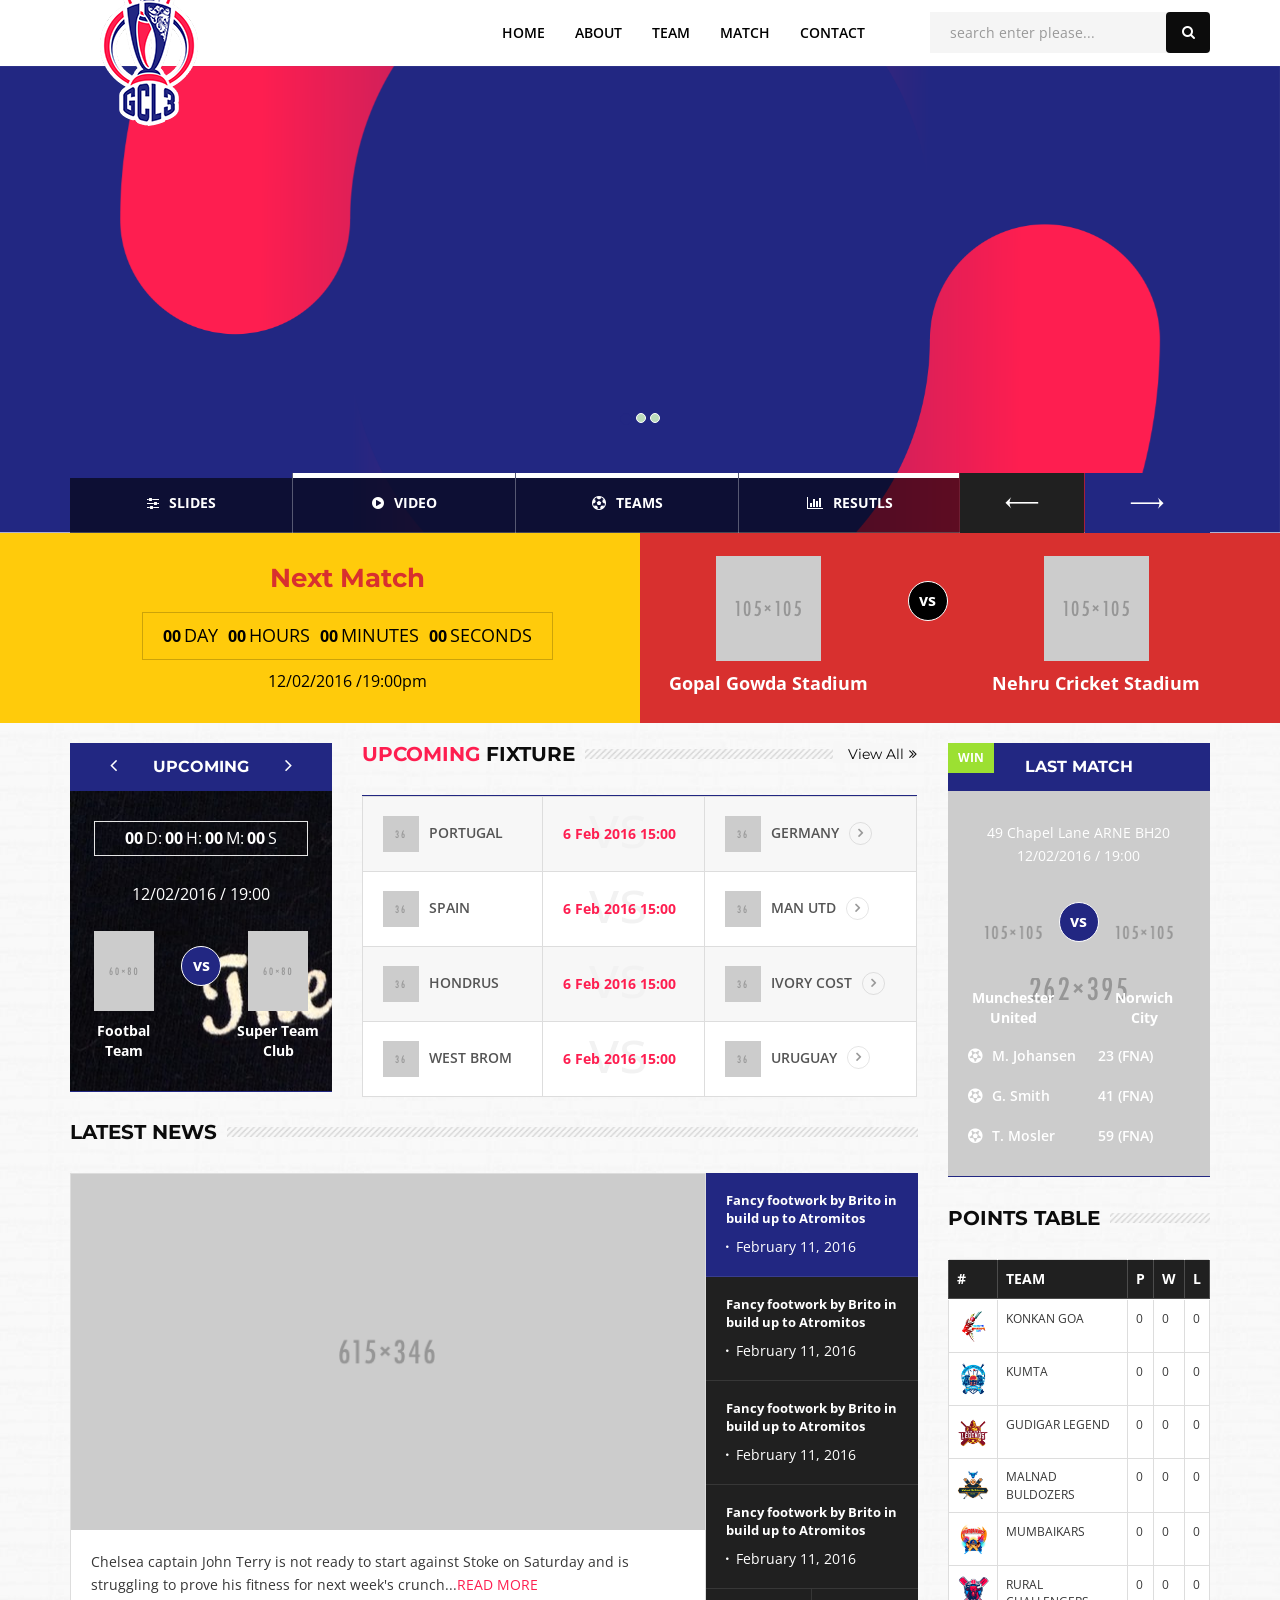
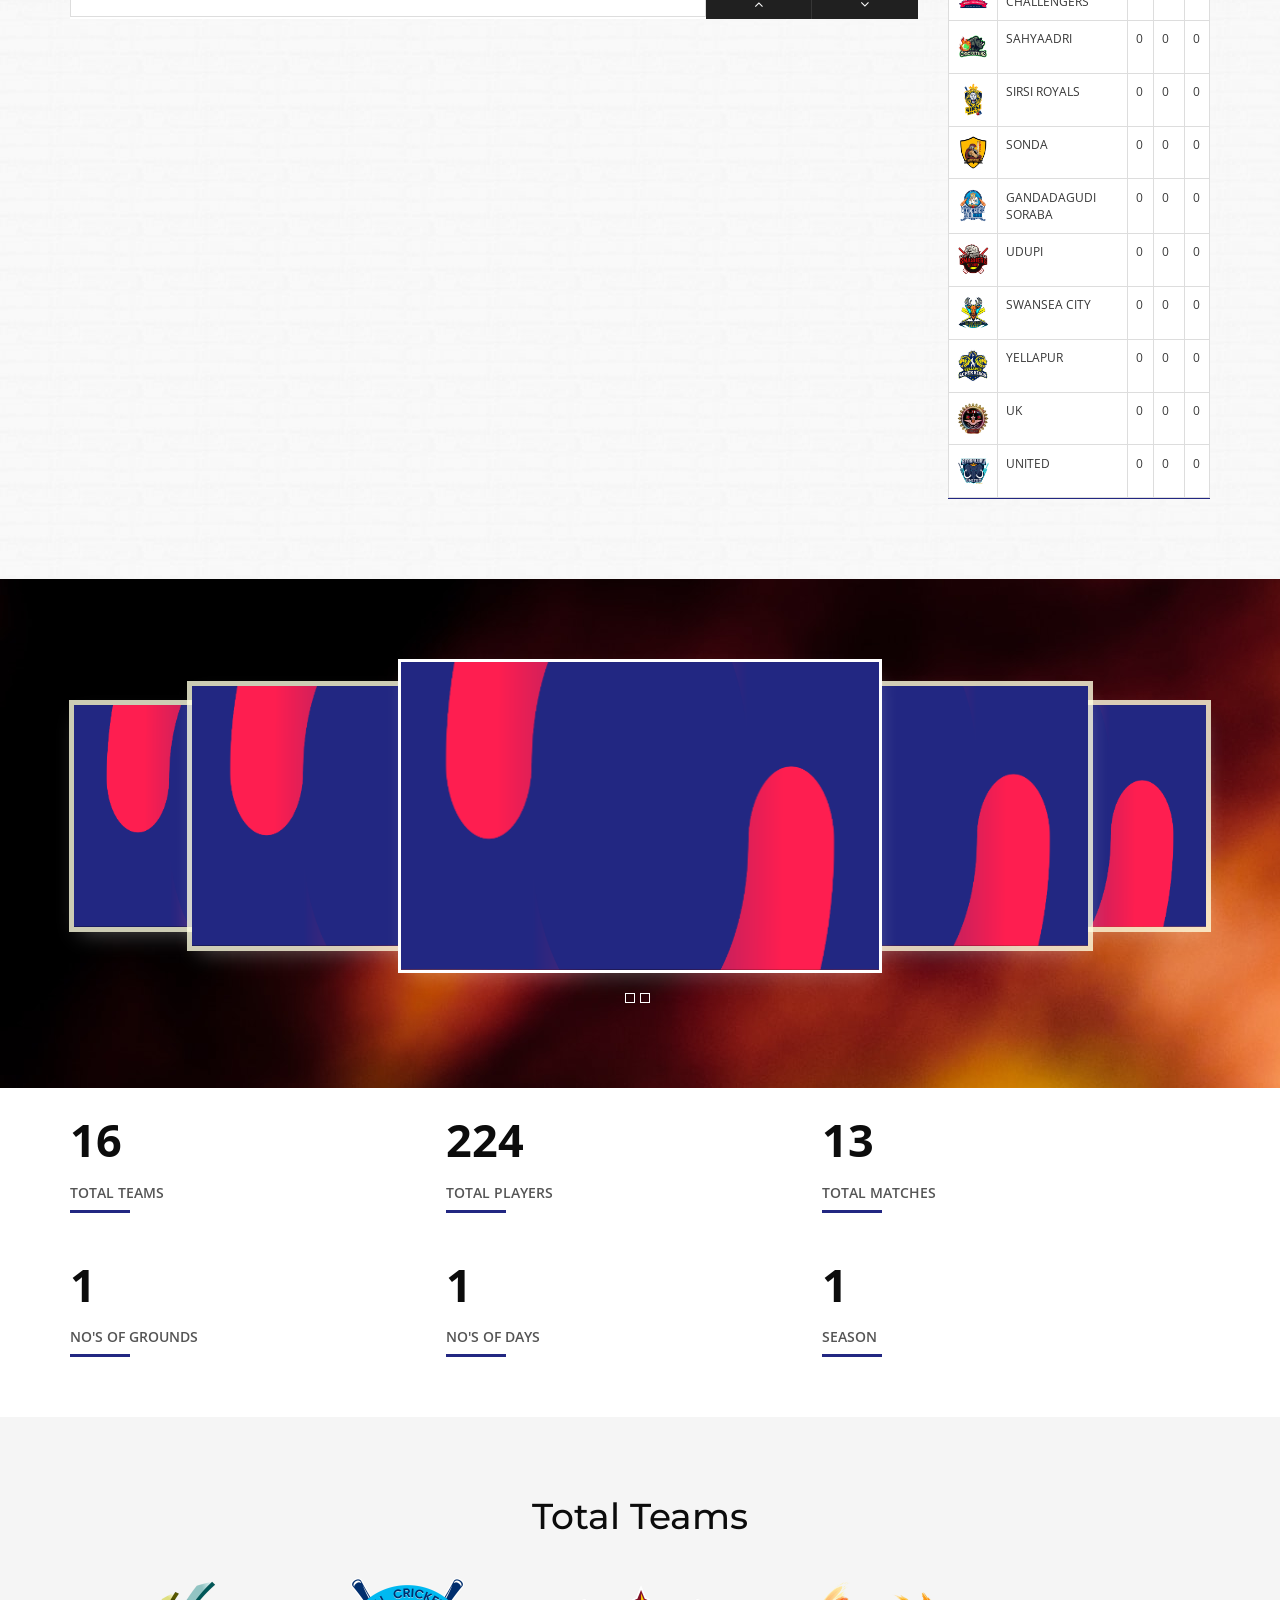
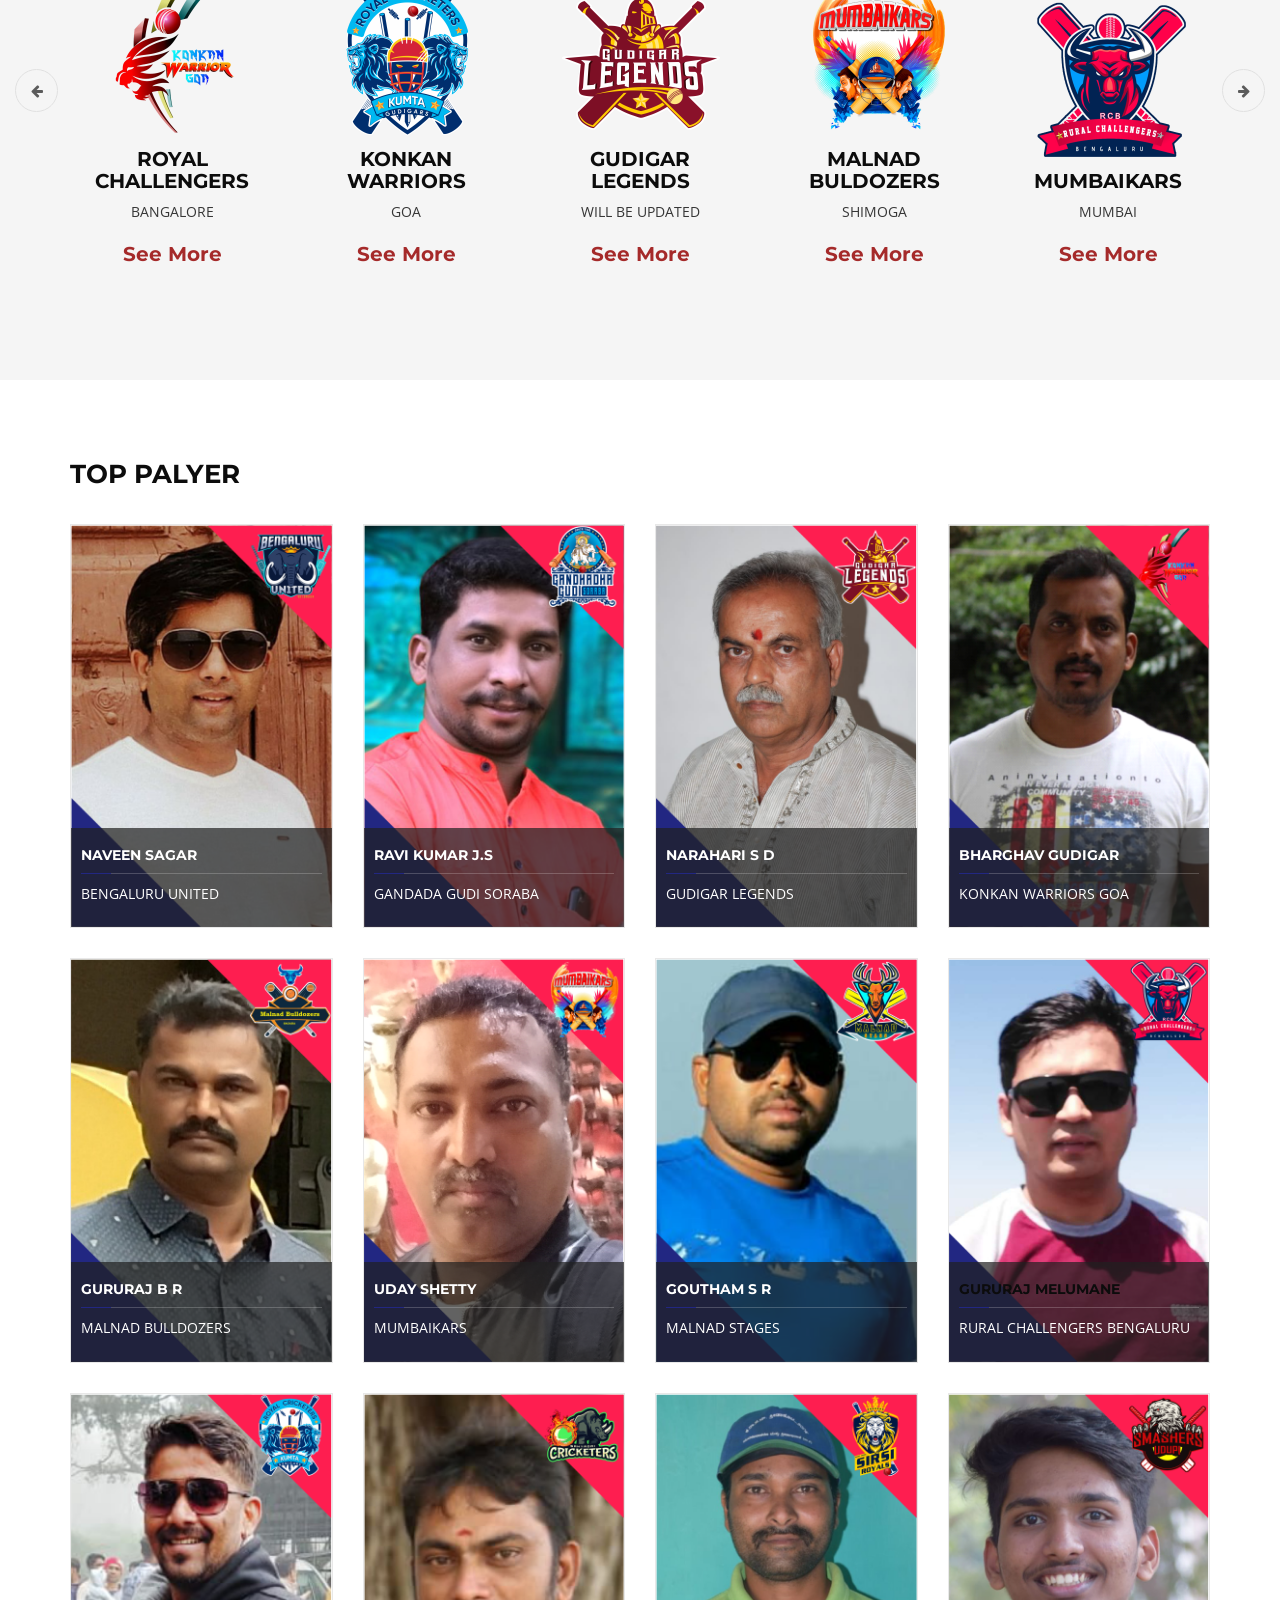
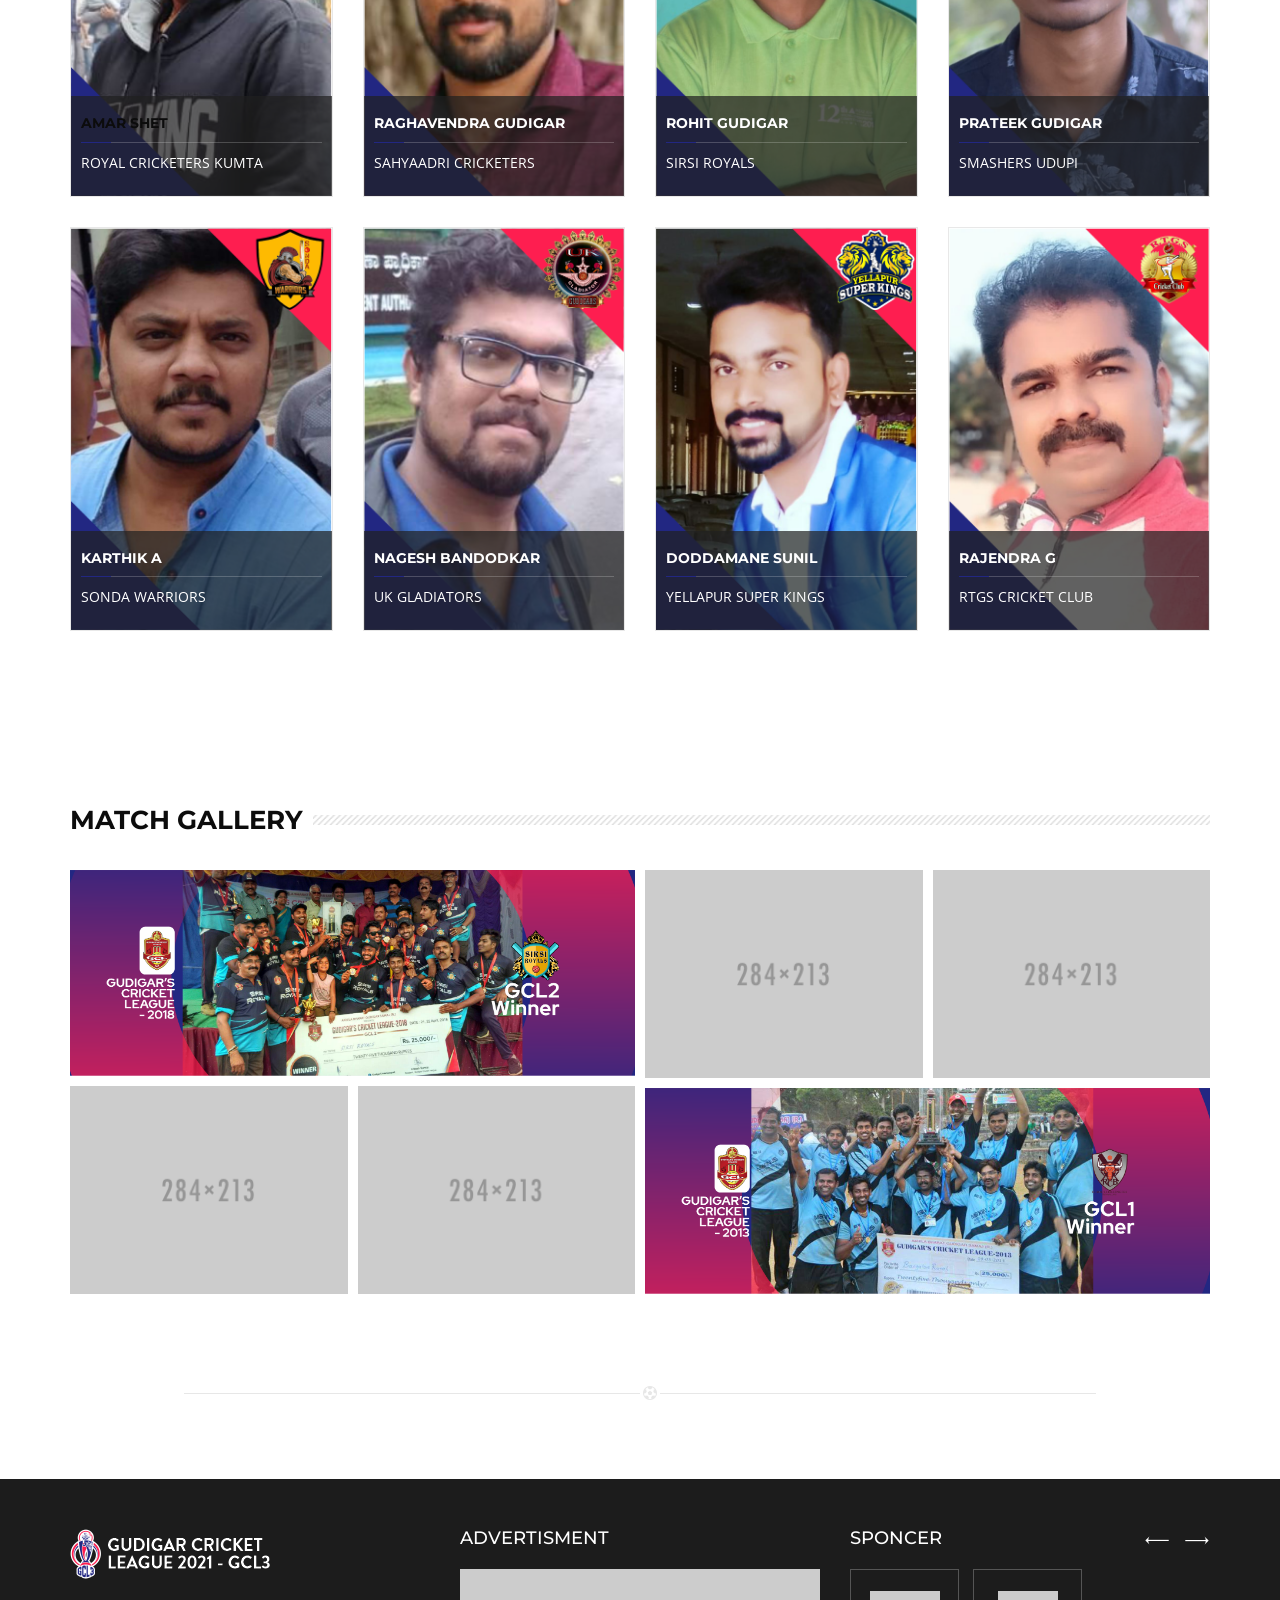
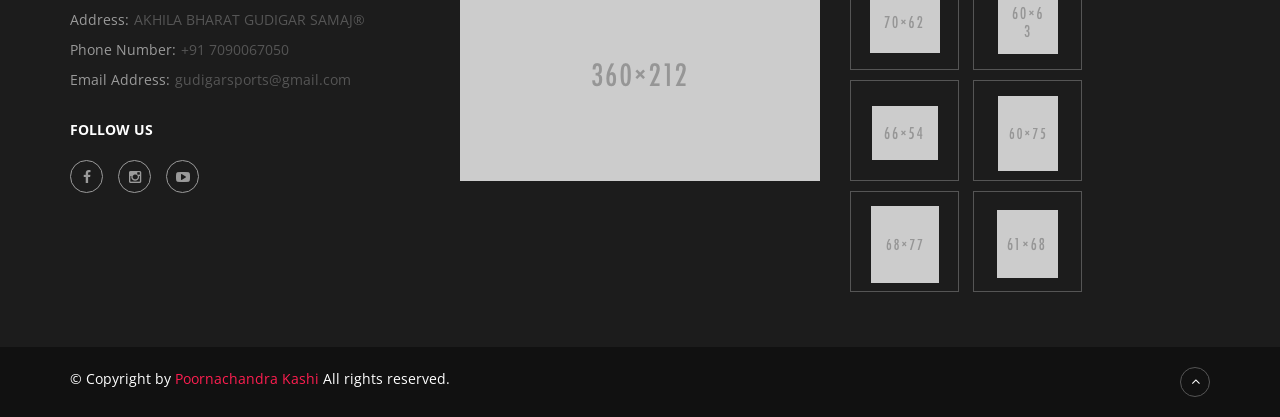
==== commit 645e2408: "Footer Logo updated" ====
--- a/index.html
+++ b/index.html
@@ -20,9 +20,9 @@
 <link href="https://fonts.googleapis.com/css?family=Montserrat:300,300i,400,400i,500,500i,600,600i,700,700i,800|Open+Sans:400,400i,600,600i,700,700i,800,800i" rel="stylesheet">
 <!-- JavaScripts -->
 <script src="js/vendor/modernizr.js"></script>
-<script type="text/javascript">
+<!-- <script type="text/javascript">
 	alert("Website Under Development!!! So data added in this website is not final.Click Ok to view the site");
-	</script>
+	</script> -->
 </head>
 <body>
 
@@ -680,23 +680,23 @@
 		<!-- Match Detail -->
 <section>
 	<!-- Video Gallery Slider -->
-	<div class="theme-padding" style="background: url(images/parallax-bg/img-03.jpg);">
+	<div class="theme-padding" style="background: url(parallex.jpg);">
 		<div class="container">
 			<div id="video-gallery-slider" class="video-gallery-slider">
 				<div id="item-1" class="video-item">
-					<a href="http://www.youtube.com/watch?v=cH6kxtzovew" data-rel="prettyPhoto[video]"><img src="images/video-slider/img-01.jpg" alt=""></a>
+					<a href="https://youtu.be/iKy1u69-GAI" data-rel="prettyPhoto[video]"><img src="images/youtube/Banner2.png" alt=""></a>
 				</div>
 				<div id="item-2" class="video-item">
-					<a href="http://www.youtube.com/watch?v=cH6kxtzovew" data-rel="prettyPhoto[video]"><img src="images/video-slider/img-02.jpg" alt=""></a>
+					<a href="https://youtu.be/0e9wEHOEdFA" data-rel="prettyPhoto[video]"><img src="images/youtube/Banner2.png" alt=""></a>
 				</div>
 				<div id="item-3" class="video-item">
-					<a href="http://www.youtube.com/watch?v=cH6kxtzovew" data-rel="prettyPhoto[video]"><img src="images/video-slider/img-03.jpg" alt=""></a>
+					<a href="https://youtu.be/q0yViDSskoE" data-rel="prettyPhoto[video]"><img src="images/youtube/Banner2.png" alt=""></a>
 				</div>
 				<div id="item-4" class="video-item">
-					<a href="http://www.youtube.com/watch?v=cH6kxtzovew" data-rel="prettyPhoto[video]"><img src="images/video-slider/img-04.jpg" alt=""></a>
+					<a href="https://youtu.be/sQDqHw9JCT8" data-rel="prettyPhoto[video]"><img src="images/youtube/Banner2.png" alt=""></a>
 				</div>
 				<div id="item-5" class="video-item">
-					<a href="http://www.youtube.com/watch?v=cH6kxtzovew" data-rel="prettyPhoto[video]"><img src="images/video-slider/img-05.jpg" alt=""></a>
+					<a href="https://youtu.be/dtCS0WGZH4k" data-rel="prettyPhoto[video]"><img src="images/youtube/Banner2.png" alt=""></a>
 				</div>
 			</div>
 			<div class="text-center">
@@ -717,31 +717,31 @@
 		<div class="facts-acounter">
 			<div class="container">
 				<div class="row">
-					<div class="col-sm-6 pull-right">
+					<div class="col-sm-12">
 						<ul class="facts-list-acounter" id="tc-counters">
 							<li>
-								<strong class="facts-number" data-from="0" data-to="550" data-speed="1000"></strong>
-								<span>Possession</span>
+								<strong class="facts-number" data-from="0" data-to="16" data-speed="1000"></strong>
+								<span>Total Teams</span>
 							</li>
 							<li>
-								<strong class="facts-number" data-from="0" data-to="30" data-speed="2000"></strong>
-								<span>Team Members</span>
+								<strong class="facts-number" data-from="0" data-to="320" data-speed="2000"></strong>
+								<span>Total Players</span>
 							</li>
 							<li>
-								<strong class="facts-number" data-from="0" data-to="158" data-speed="3000"></strong>
-								<span>Match win</span>
+								<strong class="facts-number" data-from="0" data-to="27" data-speed="3000"></strong>
+								<span>Total Matches</span>
 							</li>
 							<li>
-								<strong class="facts-number" data-from="0" data-to="199" data-speed="4000"></strong>
-								<span>football Shots</span>
+								<strong class="facts-number" data-from="0" data-to="2" data-speed="4000"></strong>
+								<span>No's of Grounds</span>
 							</li>
 							<li>
-								<strong class="facts-number" data-from="0" data-to="1254" data-speed="5000"></strong>
-								<span>Stadium Security</span>
+								<strong class="facts-number" data-from="0" data-to="2" data-speed="5000"></strong>
+								<span>No's of Days</span>
 							</li>
 							<li>
-								<strong class="facts-number" data-from="0" data-to="32" data-speed="6000"></strong>
-								<span>Match Fouls</span>
+								<strong class="facts-number" data-from="0" data-to="3" data-speed="6000"></strong>
+								<span>Season</span>
 							</li>
 						</ul>
 					</div>
@@ -755,7 +755,7 @@
 
 		<!-- Products -->
 <div class="products-holder gray-bg theme-padding">
-	<h1 style="text-align: center;">TEAM 16 </h1>
+	<h1 style="text-align: center;">Total Teams </h1>
 	<div id="product-slider" class="product-slider nav-style-1">
 		
 		<!-- Product Column -->
@@ -985,7 +985,7 @@
 					<div class="col-lg-3 col-sm-4 col-xs-6 r-full-width">
 						<div class="team-column">
 							<img src="images/capphotos/BUc.png" alt="">
-							<span class="player-number">1</span>
+							<!-- <span class="player-number">1</span> -->
 							<div class="team-detail">
 								<h5><a href="#">Naveen Sagar</a></h5>
 								<span class="desination">Bengaluru United</span>
@@ -1021,7 +1021,7 @@
 					<div class="col-lg-3 col-sm-4 col-xs-6 r-full-width">
 						<div class="team-column">
 							<img src="images/capphotos/GGSc.png" alt="">
-							<span class="player-number">2</span>
+							<!-- <span class="player-number">2</span> -->
 							<div class="team-detail">
 								<h5><a href="#">Ravi Kumar J.S</a></h5>
 								<span class="desination">Gandada Gudi Soraba</span>
@@ -1057,7 +1057,7 @@
 					<div class="col-lg-3 col-sm-4 col-xs-6 r-full-width">
 						<div class="team-column">
 							<img src="images/capphotos/GLc.png" alt="">
-							<span class="player-number">3</span>
+							<!-- <span class="player-number">3</span> -->
 							<div class="team-detail">
 								<h5><a href="#">Narahari S D</a></h5>
 								<span class="desination">Gudigar Legends</span>
@@ -1093,7 +1093,7 @@
 					<div class="col-lg-3 col-sm-4 col-xs-6 r-full-width">
 						<div class="team-column">
 							<img src="images/capphotos/KWGc.png" alt="">
-							<span class="player-number">4</span>
+							<!-- <span class="player-number">4</span> -->
 							<div class="team-detail">
 								<h5><a href="#">Bharghav Gudigar</a></h5>
 								<span class="desination">Konkan Warriors Goa</span>
@@ -1129,7 +1129,7 @@
 					<div class="col-lg-3 col-sm-4 col-xs-6 r-full-width">
 						<div class="team-column">
 							<img src="images/capphotos/MBSc.png" alt="">
-							<span class="player-number">5</span>
+							<!-- <span class="player-number">5</span> -->
 							<div class="team-detail">
 								<h5><a href="#">Gururaj B R</a></h5>
 								<span class="desination">Malnad Bulldozers</span>
@@ -1165,7 +1165,7 @@
 					<div class="col-lg-3 col-sm-4 col-xs-6 r-full-width">
 						<div class="team-column">
 							<img src="images/capphotos/Mc.png" alt="">
-							<span class="player-number">6</span>
+							<!-- <span class="player-number">6</span> -->
 							<div class="team-detail">
 								<h5><a href="#">Uday Shetty</a></h5>
 								<span class="desination">Mumbaikars</span>
@@ -1201,7 +1201,7 @@
 					<div class="col-lg-3 col-sm-4 col-xs-6 r-full-width">
 						<div class="team-column">
 							<img src="images/capphotos/MSc.png" alt="">
-							<span class="player-number">7</span>
+							<!-- <span class="player-number">7</span> -->
 							<div class="team-detail">
 								<h5><a href="#">Goutham S R</a></h5>
 								<span class="desination">Malnad Stages</span>
@@ -1237,7 +1237,7 @@
 					<div class="col-lg-3 col-sm-4 col-xs-6 r-full-width">
 						<div class="team-column">
 							<img src="images/capphotos/RCBc.png" alt="">
-							<span class="player-number">8</span>
+							<!-- <span class="player-number">8</span> -->
 							<div class="team-detail">
 								<h5><a href="#"></a>Gururaj Melumane</h5>
 								<span class="desination">Rural Challengers Bengaluru</span>
@@ -1273,7 +1273,7 @@
 					<div class="col-lg-3 col-sm-4 col-xs-6 r-full-width">
 						<div class="team-column">
 							<img src="images/capphotos/RCKc.png" alt="">
-							<span class="player-number">9</span>
+							<!-- <span class="player-number">9</span> -->
 							<div class="team-detail">
 								<h5><a href="#"></a>Amar Shet</h5>
 								<span class="desination">Royal Cricketers Kumta</span>
@@ -1309,7 +1309,7 @@
 					<div class="col-lg-3 col-sm-4 col-xs-6 r-full-width">
 						<div class="team-column">
 							<img src="images/capphotos/SCc.png" alt="">
-							<span class="player-number">10</span>
+							<!-- <span class="player-number">10</span> -->
 							<div class="team-detail">
 								<h5><a href="#">Raghavendra Gudigar</a></h5>
 								<span class="desination">Sahyaadri Cricketers</span>
@@ -1345,7 +1345,7 @@
 					<div class="col-lg-3 col-sm-4 col-xs-6 r-full-width">
 						<div class="team-column">
 							<img src="images/capphotos/SRc.png" alt="">
-							<span class="player-number">11</span>
+							<!-- <span class="player-number">11</span> -->
 							<div class="team-detail">
 								<h5><a href="#">Rohit Gudigar</a></h5>
 								<span class="desination">Sirsi Royals</span>
@@ -1381,7 +1381,7 @@
 					<div class="col-lg-3 col-sm-4 col-xs-6 r-full-width">
 						<div class="team-column">
 							<img src="images/capphotos/SUc.png" alt="">
-							<span class="player-number">12</span>
+							<!-- <span class="player-number">12</span> -->
 							<div class="team-detail">
 								<h5><a href="#">Prateek Gudigar</a></h5>
 								<span class="desination">Smashers Udupi</span>
@@ -1417,7 +1417,7 @@
 					<div class="col-lg-3 col-sm-4 col-xs-6 r-full-width">
 						<div class="team-column">
 							<img src="images/capphotos/SWc.png" alt="">
-							<span class="player-number">13</span>
+							<!-- <span class="player-number">13</span> -->
 							<div class="team-detail">
 								<h5><a href="#">Karthik A</a></h5>
 								<span class="desination">Sonda Warriors</span>
@@ -1453,7 +1453,7 @@
 					<div class="col-lg-3 col-sm-4 col-xs-6 r-full-width">
 						<div class="team-column">
 							<img src="images/capphotos/UKGc.png" alt="">
-							<span class="player-number">14</span>
+							<!-- <span class="player-number">14</span> -->
 							<div class="team-detail">
 								<h5><a href="#">Nagesh Bandodkar</a></h5>
 								<span class="desination">UK Gladiators</span>
@@ -1489,7 +1489,7 @@
 					<div class="col-lg-3 col-sm-4 col-xs-6 r-full-width">
 						<div class="team-column">
 							<img src="images/capphotos/YSKc.png" alt="">
-							<span class="player-number">15</span>
+							<!-- <span class="player-number">15</span> -->
 							<div class="team-detail">
 								<h5><a href="#">Doddamane Sunil</a></h5>
 								<span class="desination">Yellapur Super Kings</span>
@@ -1525,7 +1525,7 @@
 					<div class="col-lg-3 col-sm-4 col-xs-6 r-full-width">
 						<div class="team-column">
 							<img src="images/capphotos/RTGSc.png" alt="">
-							<span class="player-number">16</span>
+							<!-- <span class="player-number">16</span> -->
 							<div class="team-detail">
 								<h5><a href="#">Rajendra G</a></h5>
 								<span class="desination">RTGS Cricket Club</span>
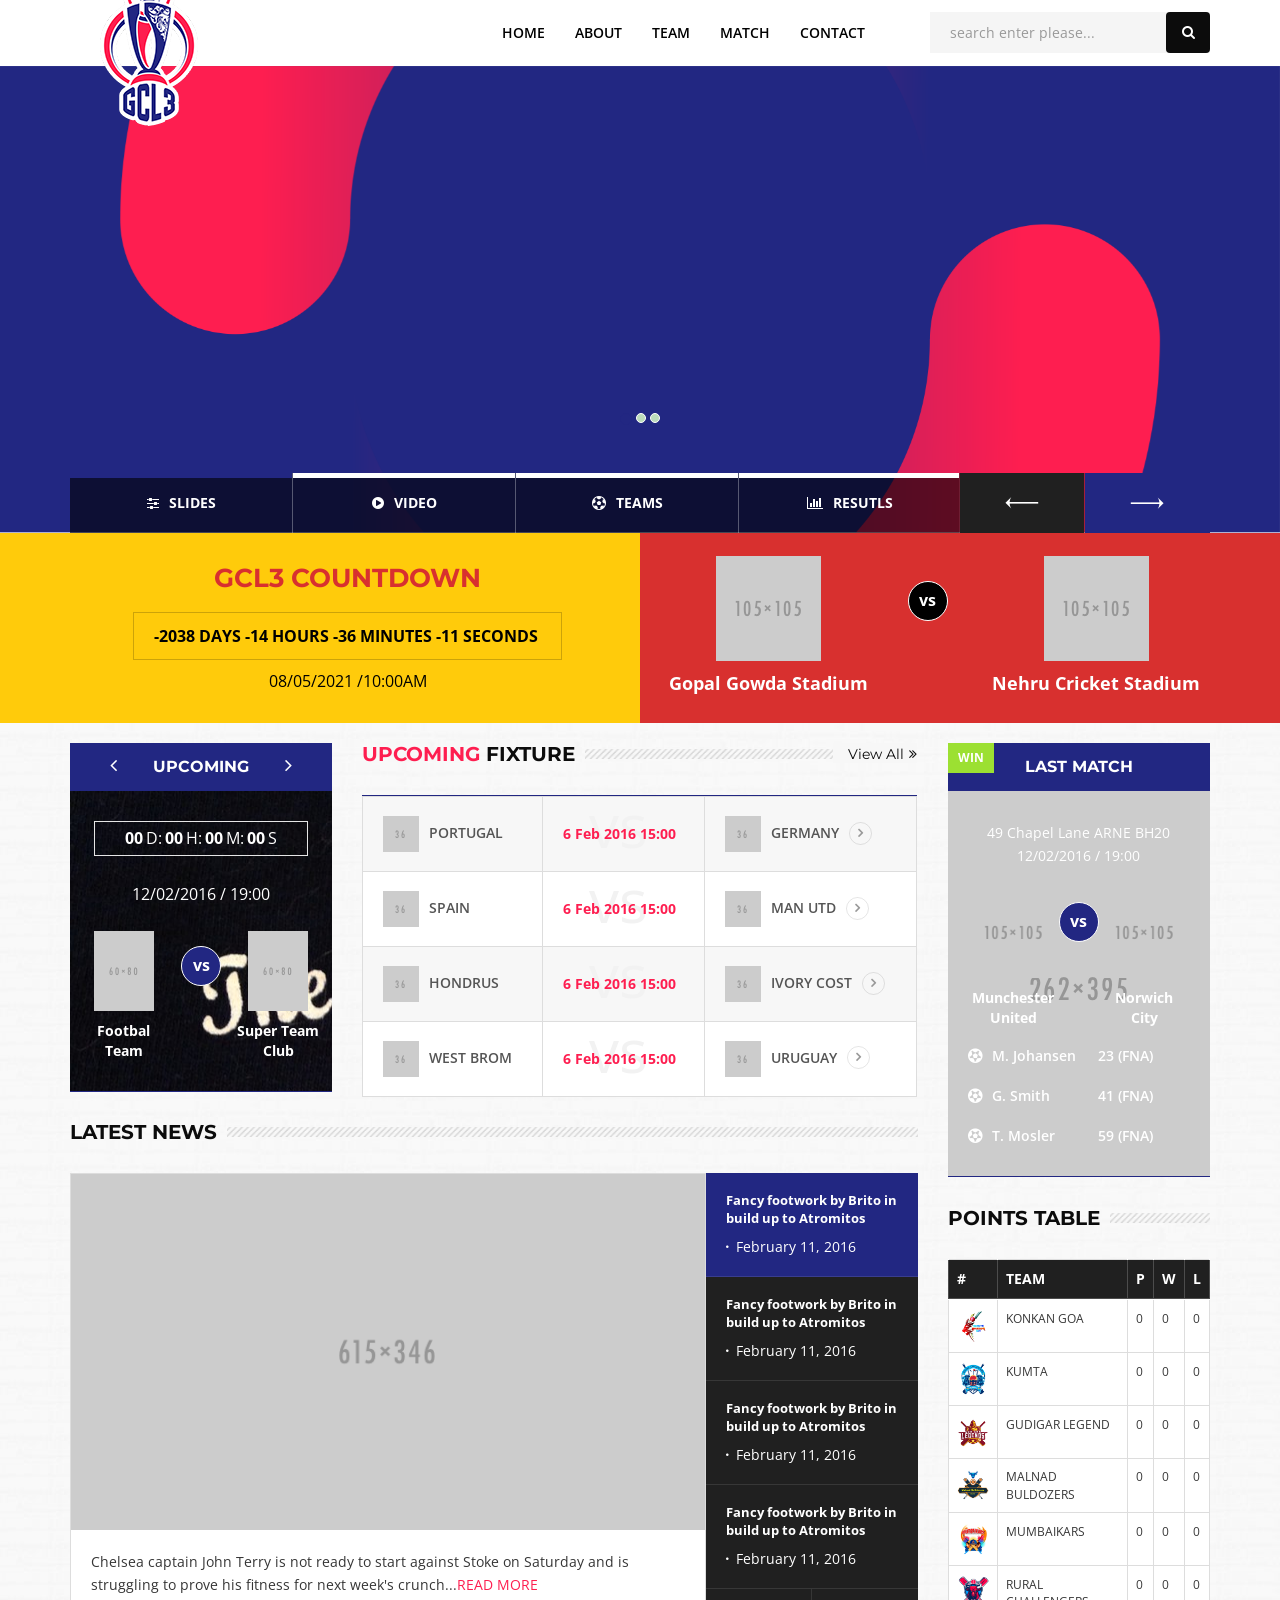
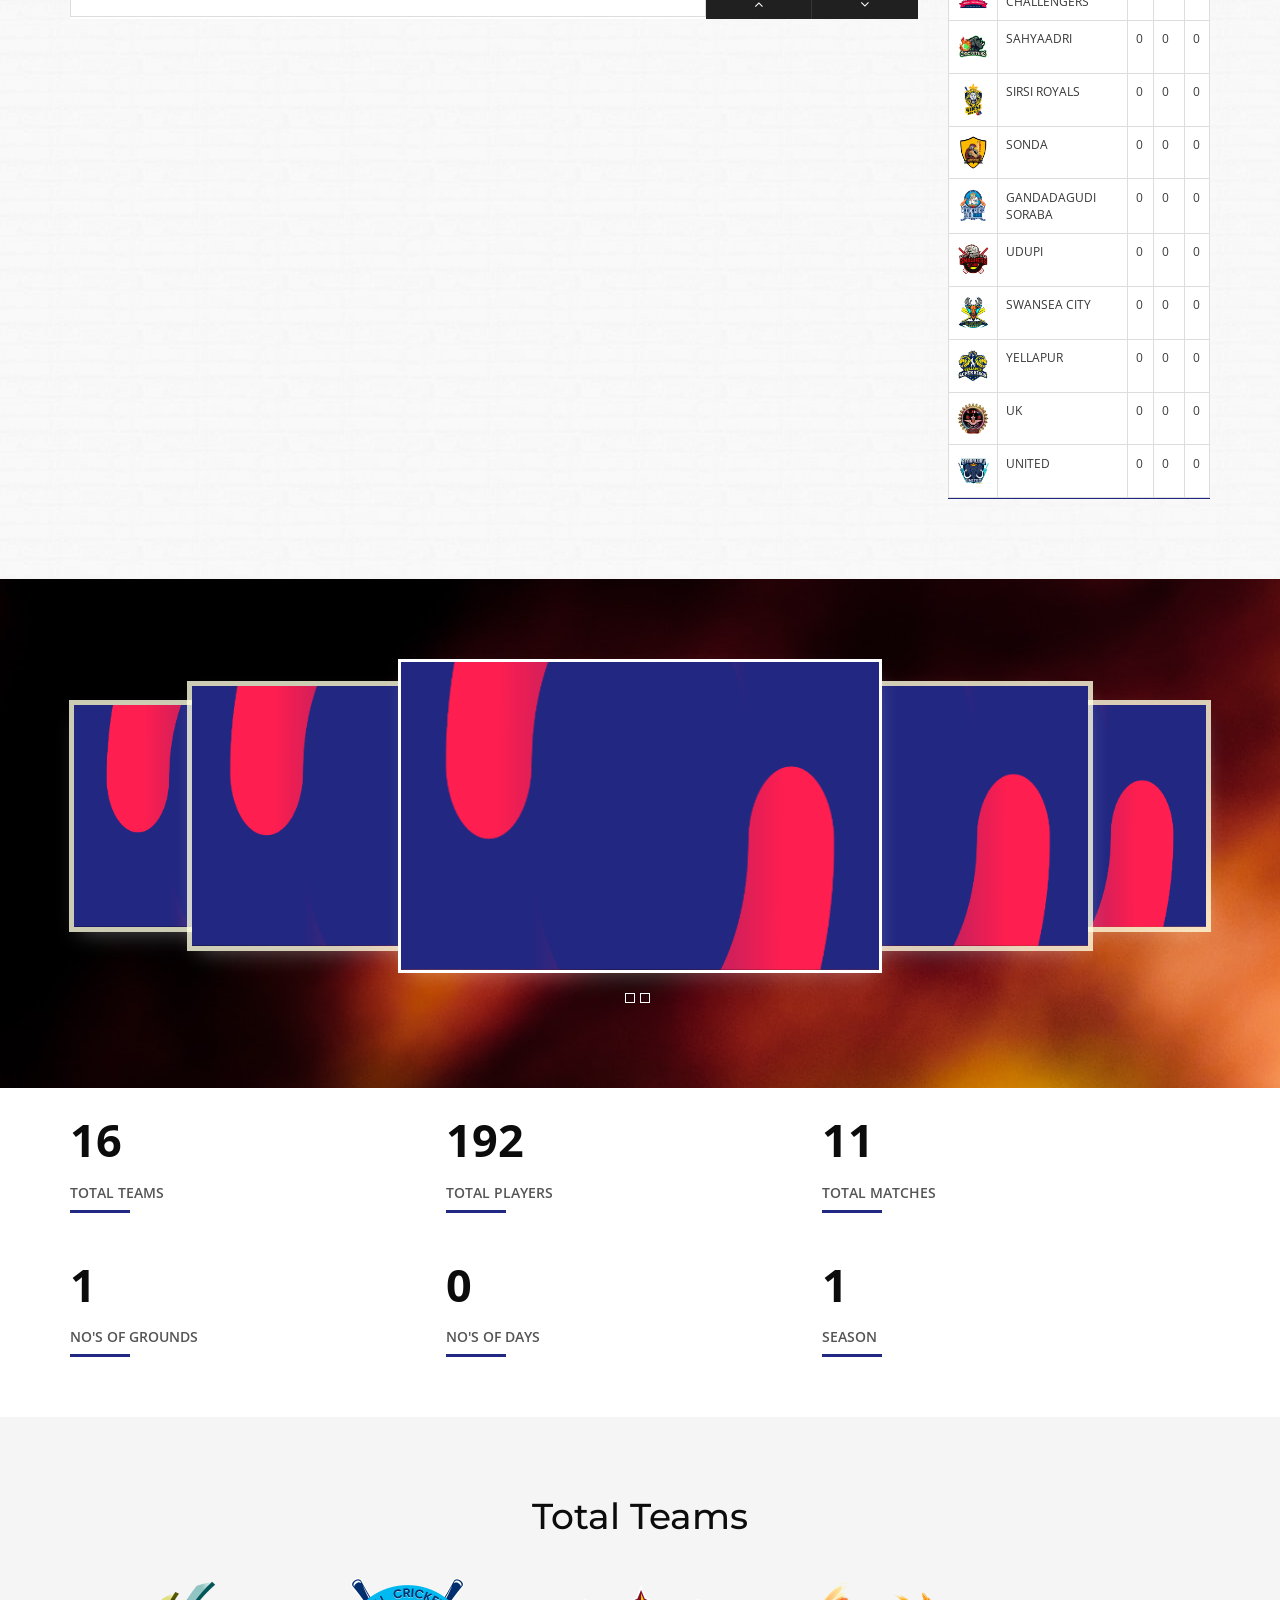
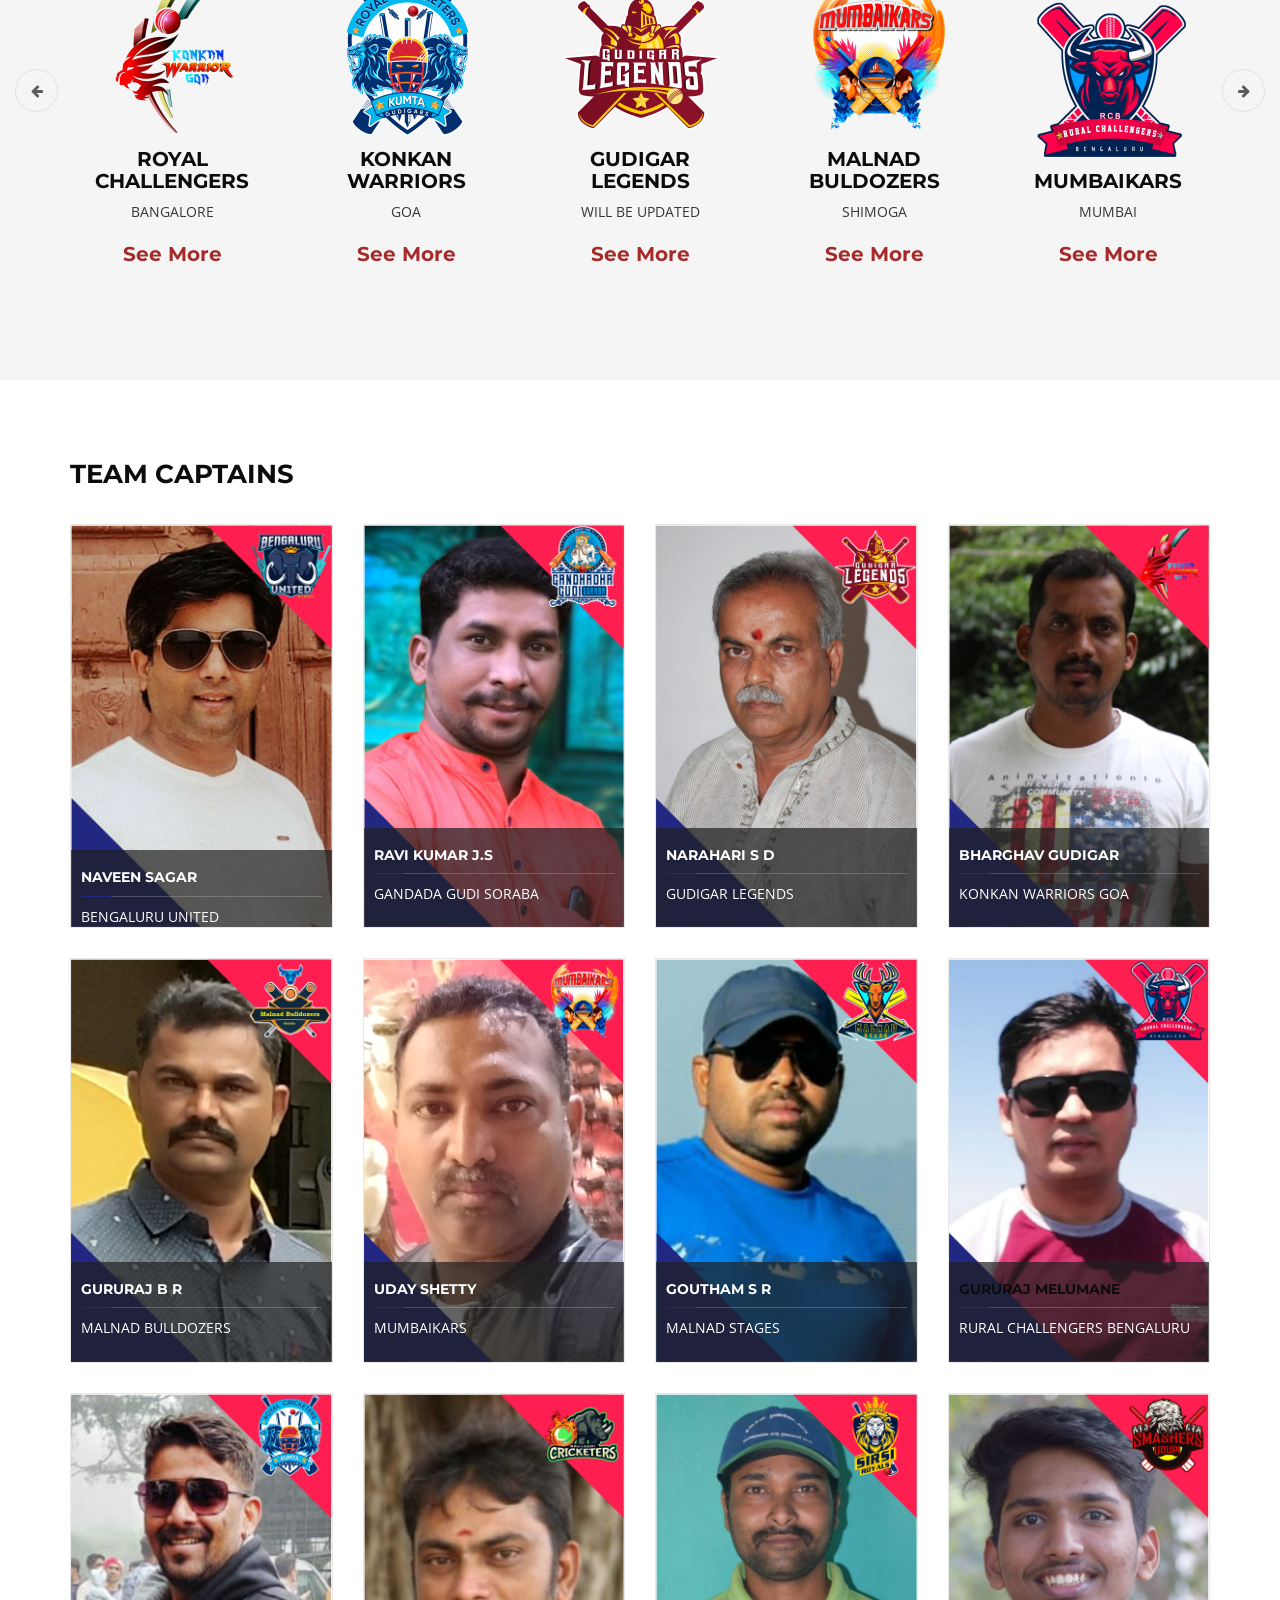
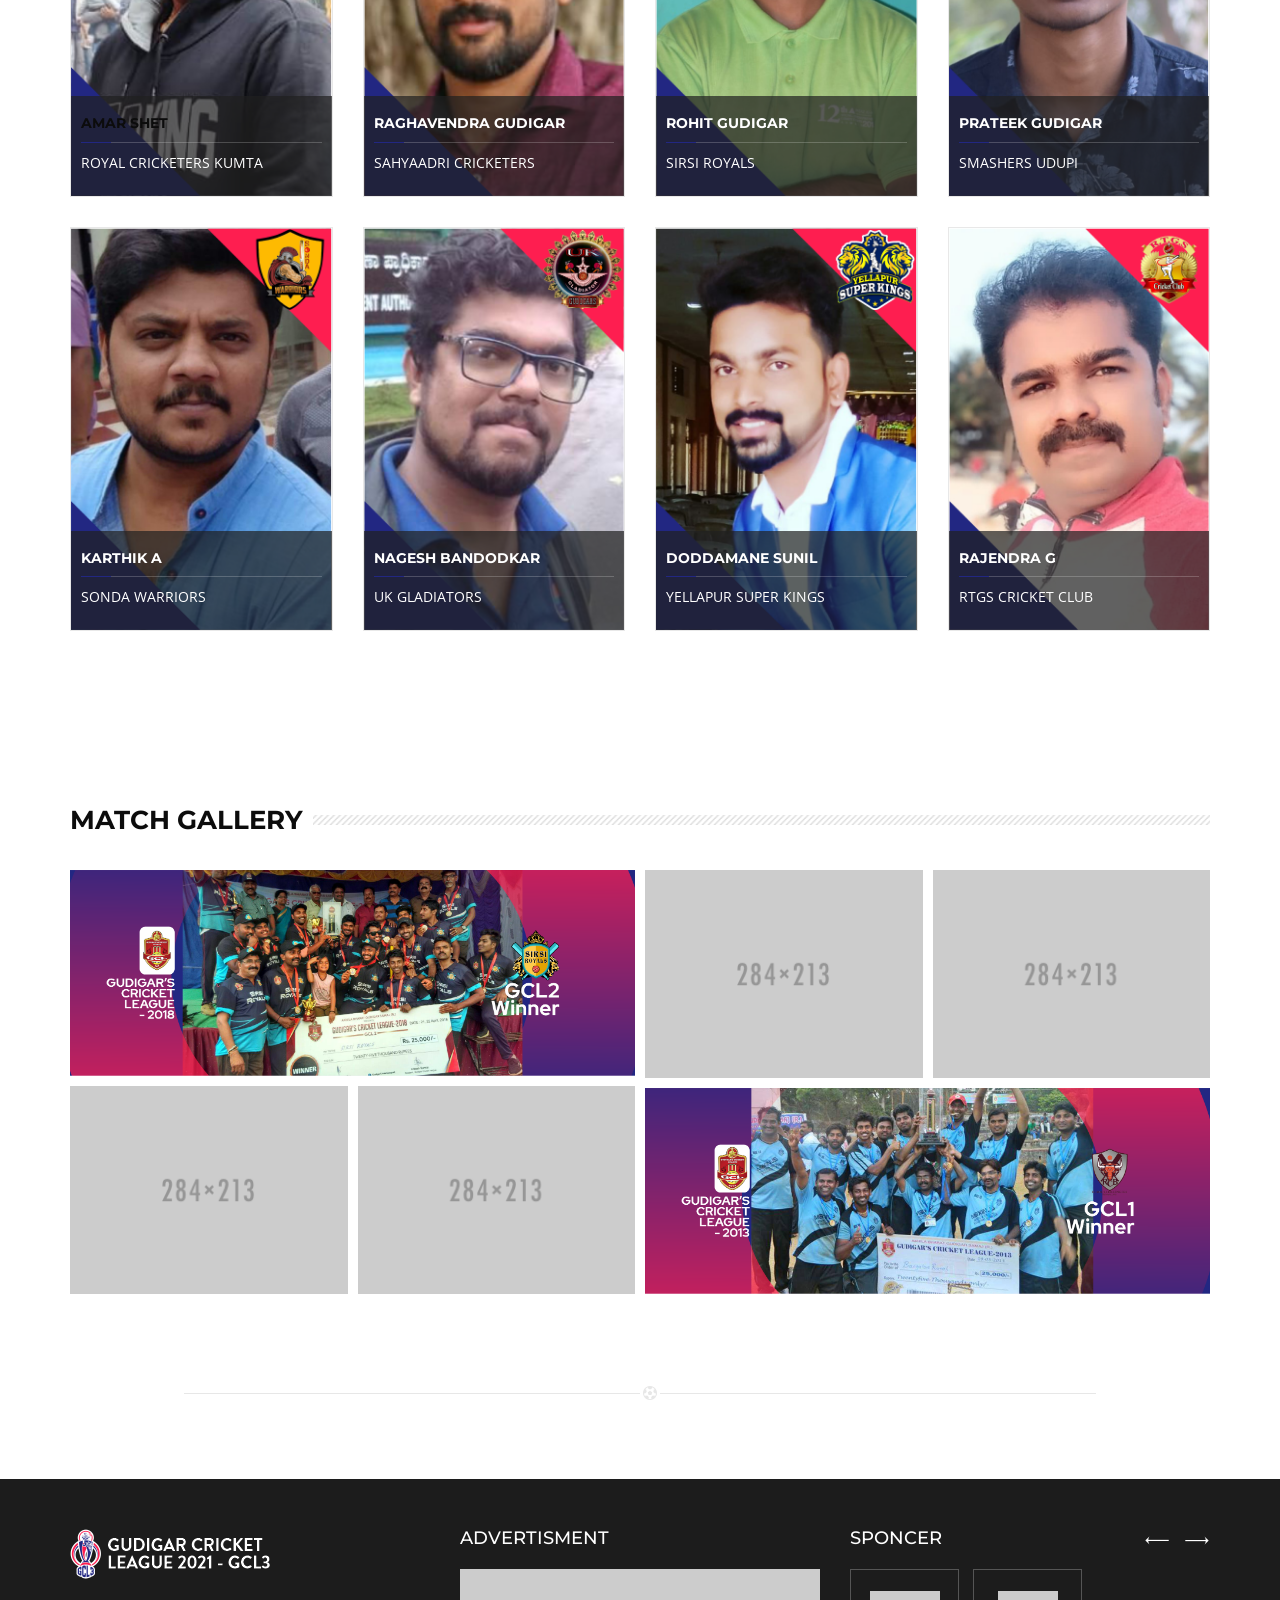
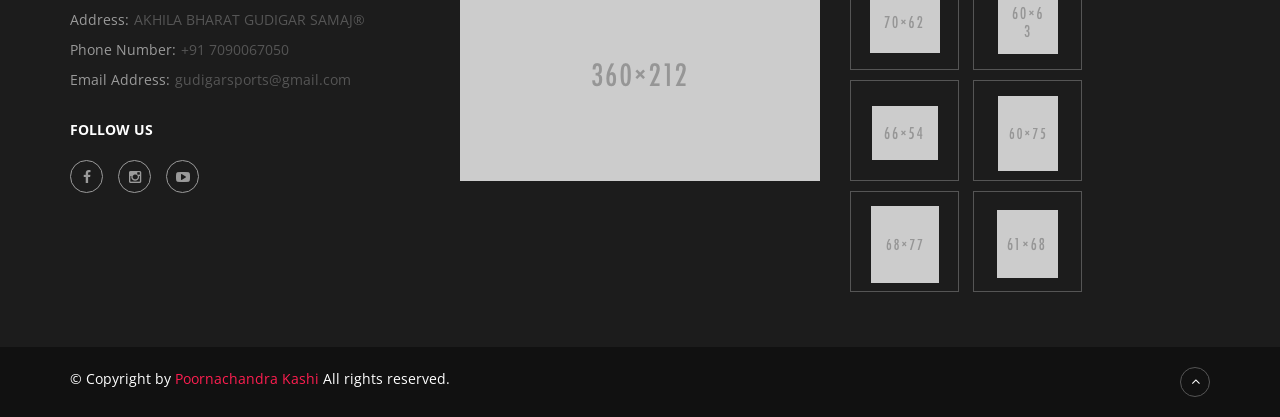
==== commit 1d5be944: "Countdown started" ====
--- a/index.html
+++ b/index.html
@@ -25,6 +25,37 @@
 	</script> -->
 </head>
 <body>
+	
+	<script>
+		// Set the date we're counting down to
+		var countDownDate = new Date("May 8, 2021 10:00:00").getTime();
+		
+		// Update the count down every 1 second
+		var x = setInterval(function() {
+		
+		  // Get today's date and time
+		  var now = new Date().getTime();
+			
+		  // Find the distance between now and the count down date
+		  var distance = countDownDate - now;
+			
+		  // Time calculations for days, hours, minutes and seconds
+		  var days = Math.floor(distance / (1000 * 60 * 60 * 24));
+		  var hours = Math.floor((distance % (1000 * 60 * 60 * 24)) / (1000 * 60 * 60));
+		  var minutes = Math.floor((distance % (1000 * 60 * 60)) / (1000 * 60));
+		  var seconds = Math.floor((distance % (1000 * 60)) / 1000);
+			
+		  // Output the result in an element with id="demo"
+		  document.getElementById("days").innerHTML = days + " Days " + hours + " Hours "
+		  + minutes + " Minutes " + seconds + " Seconds ";
+			
+		  // If the count down is over, write some text 
+		  if (distance < 0) {
+			clearInterval(x);
+			document.getElementById("demo").innerHTML = "EXPIRED";
+		  }
+		}, 1000);
+		</script>
 
 <!-- Wrapper -->
 <div class="wrap push">
@@ -234,14 +265,14 @@
 				<!-- Macth left Time -->
 				<div class="col-sm-6 bg-2">
 					<div class="left-match-time">
-						<h2>Next Match</h2>
+						<h2>GCL3 COUNTDOWN</h2>
 						<ul id="countdown-1" class="countdown">
-						  	<li><span class="days">00</span>Day </li>
-							<li><span class="hours">00</span>Hours </li>
-							<li><span class="minutes">00</span>Minutes </li>
-							<li><span class="seconds">00</span>Seconds </li>
+						  	<li><span id="days"></span></li>
+							<!-- <li><span id="hours"></span></li>
+							<li><span id="minutes"></span></li>
+							<li><span id="seconds"></span></li> -->
 						</ul>
-						<span>12/02/2016 /19:00pm</span>
+						<span>08/05/2021 /10:00AM</span>
 					</div>
 				</div>
 				<!-- Macth left Time -->
@@ -978,7 +1009,7 @@
 		<!--Total Teams-->
 		<div class="team-grid theme-padding white-bg">
 			<div class="container">
-				<h2>Top Palyer</h2>
+				<h2>Team Captains</h2>
 				<div class="row">
 
 					<!-- Team Column -->
@@ -991,11 +1022,38 @@
 								<span class="desination">Bengaluru United</span>
 								<div class="detail-inner">
 									<ul>
-										<li>Born</li>
-										<li>Position</li>
+										<li>Team Managers</li>
+										<li>Coordinators</li>
 										<li>Squad number</li>
-										<li>Previous Club</li>
-										<li>Fallow us on</li>
+									</ul>
+									<ul>
+										<li>August 31, 1988</li>
+										<li>Goalkeeper</li>
+										<li>13</li>
+										<li>Atletico Nacional</li>
+										<li>
+											
+										</li>
+									</ul>
+								</div>
+							</div>
+						</div>
+					</div>
+					<!-- Team Column -->
+
+					<!-- Team Column -->
+					<div class="col-lg-3 col-sm-4 col-xs-6 r-full-width">
+						<div class="team-column">
+							<img src="images/capphotos/GGSc.png" alt="">
+							<!-- <span class="player-number">2</span> -->
+							<div class="team-detail">
+								<h5><a href="#">Ravi Kumar J.S</a></h5>
+								<span class="desination">Gandada Gudi Soraba</span>
+								<div class="detail-inner">
+									<ul>
+										<li>Team Managers</li>
+										<li>Coordinators</li>
+										<li>Squad number</li>
 									</ul>
 									<ul>
 										<li>August 31, 1988</li>
@@ -1020,18 +1078,16 @@
 					<!-- Team Column -->
 					<div class="col-lg-3 col-sm-4 col-xs-6 r-full-width">
 						<div class="team-column">
-							<img src="images/capphotos/GGSc.png" alt="">
-							<!-- <span class="player-number">2</span> -->
+							<img src="images/capphotos/GLc.png" alt="">
+							<!-- <span class="player-number">3</span> -->
 							<div class="team-detail">
-								<h5><a href="#">Ravi Kumar J.S</a></h5>
-								<span class="desination">Gandada Gudi Soraba</span>
+								<h5><a href="#">Narahari S D</a></h5>
+								<span class="desination">Gudigar Legends</span>
 								<div class="detail-inner">
 									<ul>
-										<li>Born</li>
-										<li>Position</li>
+										<li>Team Managers</li>
+										<li>Coordinators</li>
 										<li>Squad number</li>
-										<li>Previous Club</li>
-										<li>Fallow us on</li>
 									</ul>
 									<ul>
 										<li>August 31, 1988</li>
@@ -1056,18 +1112,16 @@
 					<!-- Team Column -->
 					<div class="col-lg-3 col-sm-4 col-xs-6 r-full-width">
 						<div class="team-column">
-							<img src="images/capphotos/GLc.png" alt="">
-							<!-- <span class="player-number">3</span> -->
+							<img src="images/capphotos/KWGc.png" alt="">
+							<!-- <span class="player-number">4</span> -->
 							<div class="team-detail">
-								<h5><a href="#">Narahari S D</a></h5>
-								<span class="desination">Gudigar Legends</span>
+								<h5><a href="#">Bharghav Gudigar</a></h5>
+								<span class="desination">Konkan Warriors Goa</span>
 								<div class="detail-inner">
 									<ul>
-										<li>Born</li>
-										<li>Position</li>
+										<li>Team Managers</li>
+										<li>Coordinators</li>
 										<li>Squad number</li>
-										<li>Previous Club</li>
-										<li>Fallow us on</li>
 									</ul>
 									<ul>
 										<li>August 31, 1988</li>
@@ -1092,18 +1146,16 @@
 					<!-- Team Column -->
 					<div class="col-lg-3 col-sm-4 col-xs-6 r-full-width">
 						<div class="team-column">
-							<img src="images/capphotos/KWGc.png" alt="">
-							<!-- <span class="player-number">4</span> -->
+							<img src="images/capphotos/MBSc.png" alt="">
+							<!-- <span class="player-number">5</span> -->
 							<div class="team-detail">
-								<h5><a href="#">Bharghav Gudigar</a></h5>
-								<span class="desination">Konkan Warriors Goa</span>
+								<h5><a href="#">Gururaj B R</a></h5>
+								<span class="desination">Malnad Bulldozers</span>
 								<div class="detail-inner">
 									<ul>
-										<li>Born</li>
-										<li>Position</li>
+										<li>Team Managers</li>
+										<li>Coordinators</li>
 										<li>Squad number</li>
-										<li>Previous Club</li>
-										<li>Fallow us on</li>
 									</ul>
 									<ul>
 										<li>August 31, 1988</li>
@@ -1128,18 +1180,16 @@
 					<!-- Team Column -->
 					<div class="col-lg-3 col-sm-4 col-xs-6 r-full-width">
 						<div class="team-column">
-							<img src="images/capphotos/MBSc.png" alt="">
-							<!-- <span class="player-number">5</span> -->
+							<img src="images/capphotos/Mc.png" alt="">
+							<!-- <span class="player-number">6</span> -->
 							<div class="team-detail">
-								<h5><a href="#">Gururaj B R</a></h5>
-								<span class="desination">Malnad Bulldozers</span>
+								<h5><a href="#">Uday Shetty</a></h5>
+								<span class="desination">Mumbaikars</span>
 								<div class="detail-inner">
 									<ul>
-										<li>Born</li>
-										<li>Position</li>
+										<li>Team Managers</li>
+										<li>Coordinators</li>
 										<li>Squad number</li>
-										<li>Previous Club</li>
-										<li>Fallow us on</li>
 									</ul>
 									<ul>
 										<li>August 31, 1988</li>
@@ -1164,18 +1214,16 @@
 					<!-- Team Column -->
 					<div class="col-lg-3 col-sm-4 col-xs-6 r-full-width">
 						<div class="team-column">
-							<img src="images/capphotos/Mc.png" alt="">
-							<!-- <span class="player-number">6</span> -->
+							<img src="images/capphotos/MSc.png" alt="">
+							<!-- <span class="player-number">7</span> -->
 							<div class="team-detail">
-								<h5><a href="#">Uday Shetty</a></h5>
-								<span class="desination">Mumbaikars</span>
+								<h5><a href="#">Goutham S R</a></h5>
+								<span class="desination">Malnad Stages</span>
 								<div class="detail-inner">
 									<ul>
-										<li>Born</li>
-										<li>Position</li>
+										<li>Team Managers</li>
+										<li>Coordinators</li>
 										<li>Squad number</li>
-										<li>Previous Club</li>
-										<li>Fallow us on</li>
 									</ul>
 									<ul>
 										<li>August 31, 1988</li>
@@ -1200,18 +1248,16 @@
 					<!-- Team Column -->
 					<div class="col-lg-3 col-sm-4 col-xs-6 r-full-width">
 						<div class="team-column">
-							<img src="images/capphotos/MSc.png" alt="">
-							<!-- <span class="player-number">7</span> -->
+							<img src="images/capphotos/RCBc.png" alt="">
+							<!-- <span class="player-number">8</span> -->
 							<div class="team-detail">
-								<h5><a href="#">Goutham S R</a></h5>
-								<span class="desination">Malnad Stages</span>
+								<h5><a href="#"></a>Gururaj Melumane</h5>
+								<span class="desination">Rural Challengers Bengaluru</span>
 								<div class="detail-inner">
 									<ul>
-										<li>Born</li>
-										<li>Position</li>
+										<li>Team Managers</li>
+										<li>Coordinators</li>
 										<li>Squad number</li>
-										<li>Previous Club</li>
-										<li>Fallow us on</li>
 									</ul>
 									<ul>
 										<li>August 31, 1988</li>
@@ -1236,18 +1282,16 @@
 					<!-- Team Column -->
 					<div class="col-lg-3 col-sm-4 col-xs-6 r-full-width">
 						<div class="team-column">
-							<img src="images/capphotos/RCBc.png" alt="">
-							<!-- <span class="player-number">8</span> -->
+							<img src="images/capphotos/RCKc.png" alt="">
+							<!-- <span class="player-number">9</span> -->
 							<div class="team-detail">
-								<h5><a href="#"></a>Gururaj Melumane</h5>
-								<span class="desination">Rural Challengers Bengaluru</span>
+								<h5><a href="#"></a>Amar Shet</h5>
+								<span class="desination">Royal Cricketers Kumta</span>
 								<div class="detail-inner">
 									<ul>
-										<li>Born</li>
-										<li>Position</li>
+										<li>Team Managers</li>
+										<li>Coordinators</li>
 										<li>Squad number</li>
-										<li>Previous Club</li>
-										<li>Fallow us on</li>
 									</ul>
 									<ul>
 										<li>August 31, 1988</li>
@@ -1272,18 +1316,16 @@
 					<!-- Team Column -->
 					<div class="col-lg-3 col-sm-4 col-xs-6 r-full-width">
 						<div class="team-column">
-							<img src="images/capphotos/RCKc.png" alt="">
-							<!-- <span class="player-number">9</span> -->
+							<img src="images/capphotos/SCc.png" alt="">
+							<!-- <span class="player-number">10</span> -->
 							<div class="team-detail">
-								<h5><a href="#"></a>Amar Shet</h5>
-								<span class="desination">Royal Cricketers Kumta</span>
+								<h5><a href="#">Raghavendra Gudigar</a></h5>
+								<span class="desination">Sahyaadri Cricketers</span>
 								<div class="detail-inner">
 									<ul>
-										<li>Born</li>
-										<li>Position</li>
+										<li>Team Managers</li>
+										<li>Coordinators</li>
 										<li>Squad number</li>
-										<li>Previous Club</li>
-										<li>Fallow us on</li>
 									</ul>
 									<ul>
 										<li>August 31, 1988</li>
@@ -1308,18 +1350,16 @@
 					<!-- Team Column -->
 					<div class="col-lg-3 col-sm-4 col-xs-6 r-full-width">
 						<div class="team-column">
-							<img src="images/capphotos/SCc.png" alt="">
-							<!-- <span class="player-number">10</span> -->
+							<img src="images/capphotos/SRc.png" alt="">
+							<!-- <span class="player-number">11</span> -->
 							<div class="team-detail">
-								<h5><a href="#">Raghavendra Gudigar</a></h5>
-								<span class="desination">Sahyaadri Cricketers</span>
+								<h5><a href="#">Rohit Gudigar</a></h5>
+								<span class="desination">Sirsi Royals</span>
 								<div class="detail-inner">
 									<ul>
-										<li>Born</li>
-										<li>Position</li>
+										<li>Team Managers</li>
+										<li>Coordinators</li>
 										<li>Squad number</li>
-										<li>Previous Club</li>
-										<li>Fallow us on</li>
 									</ul>
 									<ul>
 										<li>August 31, 1988</li>
@@ -1344,18 +1384,50 @@
 					<!-- Team Column -->
 					<div class="col-lg-3 col-sm-4 col-xs-6 r-full-width">
 						<div class="team-column">
-							<img src="images/capphotos/SRc.png" alt="">
-							<!-- <span class="player-number">11</span> -->
+							<img src="images/capphotos/SUc.png" alt="">
+							<!-- <span class="player-number">12</span> -->
 							<div class="team-detail">
-								<h5><a href="#">Rohit Gudigar</a></h5>
-								<span class="desination">Sirsi Royals</span>
+								<h5><a href="#">Prateek Gudigar</a></h5>
+								<span class="desination">Smashers Udupi</span>
 								<div class="detail-inner">
 									<ul>
-										<li>Born</li>
-										<li>Position</li>
+										<li>Team Managers</li>
+										<li>Coordinators</li>
 										<li>Squad number</li>
-										<li>Previous Club</li>
-										<li>Fallow us on</li>
+									</ul>
+									<ul>
+										<li>August 31, 1988</li>
+										<li>Goalkeeper</li>
+										<li>13</li>
+										<li>Atletico N9acional</li>
+										<li>
+											<ul class="social-icons">
+												<li><a class="facebook" href="#"><i class="fa fa-facebook"></i></a></li>
+												<li><a class="twitter" href="#"><i class="fa fa-twitter"></i></a></li>
+												<li><a class="youtube" href="#"><i class="fa fa-youtube-play"></i></a></li>
+												<li><a class="pinterest" href="#"><i class="fa fa-pinterest-p"></i></a></li>
+											</ul>
+										</li>
+									</ul>
+								</div>
+							</div>
+						</div>
+					</div>
+					<!-- Team Column -->
+
+					<!-- Team Column -->
+					<div class="col-lg-3 col-sm-4 col-xs-6 r-full-width">
+						<div class="team-column">
+							<img src="images/capphotos/SWc.png" alt="">
+							<!-- <span class="player-number">13</span> -->
+							<div class="team-detail">
+								<h5><a href="#">Karthik A</a></h5>
+								<span class="desination">Sonda Warriors</span>
+								<div class="detail-inner">
+									<ul>
+										<li>Team Managers</li>
+										<li>Coordinators</li>
+										<li>Squad number</li>
 									</ul>
 									<ul>
 										<li>August 31, 1988</li>
@@ -1380,18 +1452,16 @@
 					<!-- Team Column -->
 					<div class="col-lg-3 col-sm-4 col-xs-6 r-full-width">
 						<div class="team-column">
-							<img src="images/capphotos/SUc.png" alt="">
-							<!-- <span class="player-number">12</span> -->
+							<img src="images/capphotos/UKGc.png" alt="">
+							<!-- <span class="player-number">14</span> -->
 							<div class="team-detail">
-								<h5><a href="#">Prateek Gudigar</a></h5>
-								<span class="desination">Smashers Udupi</span>
+								<h5><a href="#">Nagesh Bandodkar</a></h5>
+								<span class="desination">UK Gladiators</span>
 								<div class="detail-inner">
 									<ul>
-										<li>Born</li>
-										<li>Position</li>
+										<li>Team Managers</li>
+										<li>Coordinators</li>
 										<li>Squad number</li>
-										<li>Previous Club</li>
-										<li>Fallow us on</li>
 									</ul>
 									<ul>
 										<li>August 31, 1988</li>
@@ -1416,18 +1486,16 @@
 					<!-- Team Column -->
 					<div class="col-lg-3 col-sm-4 col-xs-6 r-full-width">
 						<div class="team-column">
-							<img src="images/capphotos/SWc.png" alt="">
-							<!-- <span class="player-number">13</span> -->
+							<img src="images/capphotos/YSKc.png" alt="">
+							<!-- <span class="player-number">15</span> -->
 							<div class="team-detail">
-								<h5><a href="#">Karthik A</a></h5>
-								<span class="desination">Sonda Warriors</span>
+								<h5><a href="#">Doddamane Sunil</a></h5>
+								<span class="desination">Yellapur Super Kings</span>
 								<div class="detail-inner">
 									<ul>
-										<li>Born</li>
-										<li>Position</li>
+										<li>Team Managers</li>
+										<li>Coordinators</li>
 										<li>Squad number</li>
-										<li>Previous Club</li>
-										<li>Fallow us on</li>
 									</ul>
 									<ul>
 										<li>August 31, 1988</li>
@@ -1452,78 +1520,6 @@
 					<!-- Team Column -->
 					<div class="col-lg-3 col-sm-4 col-xs-6 r-full-width">
 						<div class="team-column">
-							<img src="images/capphotos/UKGc.png" alt="">
-							<!-- <span class="player-number">14</span> -->
-							<div class="team-detail">
-								<h5><a href="#">Nagesh Bandodkar</a></h5>
-								<span class="desination">UK Gladiators</span>
-								<div class="detail-inner">
-									<ul>
-										<li>Born</li>
-										<li>Position</li>
-										<li>Squad number</li>
-										<li>Previous Club</li>
-										<li>Fallow us on</li>
-									</ul>
-									<ul>
-										<li>August 31, 1988</li>
-										<li>Goalkeeper</li>
-										<li>13</li>
-										<li>Atletico Nacional</li>
-										<li>
-											<ul class="social-icons">
-												<li><a class="facebook" href="#"><i class="fa fa-facebook"></i></a></li>
-												<li><a class="twitter" href="#"><i class="fa fa-twitter"></i></a></li>
-												<li><a class="youtube" href="#"><i class="fa fa-youtube-play"></i></a></li>
-												<li><a class="pinterest" href="#"><i class="fa fa-pinterest-p"></i></a></li>
-											</ul>
-										</li>
-									</ul>
-								</div>
-							</div>
-						</div>
-					</div>
-					<!-- Team Column -->
-
-					<!-- Team Column -->
-					<div class="col-lg-3 col-sm-4 col-xs-6 r-full-width">
-						<div class="team-column">
-							<img src="images/capphotos/YSKc.png" alt="">
-							<!-- <span class="player-number">15</span> -->
-							<div class="team-detail">
-								<h5><a href="#">Doddamane Sunil</a></h5>
-								<span class="desination">Yellapur Super Kings</span>
-								<div class="detail-inner">
-									<ul>
-										<li>Born</li>
-										<li>Position</li>
-										<li>Squad number</li>
-										<li>Previous Club</li>
-										<li>Fallow us on</li>
-									</ul>
-									<ul>
-										<li>August 31, 1988</li>
-										<li>Goalkeeper</li>
-										<li>13</li>
-										<li>Atletico Nacional</li>
-										<li>
-											<ul class="social-icons">
-												<li><a class="facebook" href="#"><i class="fa fa-facebook"></i></a></li>
-												<li><a class="twitter" href="#"><i class="fa fa-twitter"></i></a></li>
-												<li><a class="youtube" href="#"><i class="fa fa-youtube-play"></i></a></li>
-												<li><a class="pinterest" href="#"><i class="fa fa-pinterest-p"></i></a></li>
-											</ul>
-										</li>
-									</ul>
-								</div>
-							</div>
-						</div>
-					</div>
-					<!-- Team Column -->
-
-					<!-- Team Column -->
-					<div class="col-lg-3 col-sm-4 col-xs-6 r-full-width">
-						<div class="team-column">
 							<img src="images/capphotos/RTGSc.png" alt="">
 							<!-- <span class="player-number">16</span> -->
 							<div class="team-detail">
@@ -1531,11 +1527,9 @@
 								<span class="desination">RTGS Cricket Club</span>
 								<div class="detail-inner">
 									<ul>
-										<li>Born</li>
-										<li>Position</li>
+										<li>Team Managers</li>
+										<li>Coordinators</li>
 										<li>Squad number</li>
-										<li>Previous Club</li>
-										<li>Fallow us on</li>
 									</ul>
 									<ul>
 										<li>August 31, 1988</li>
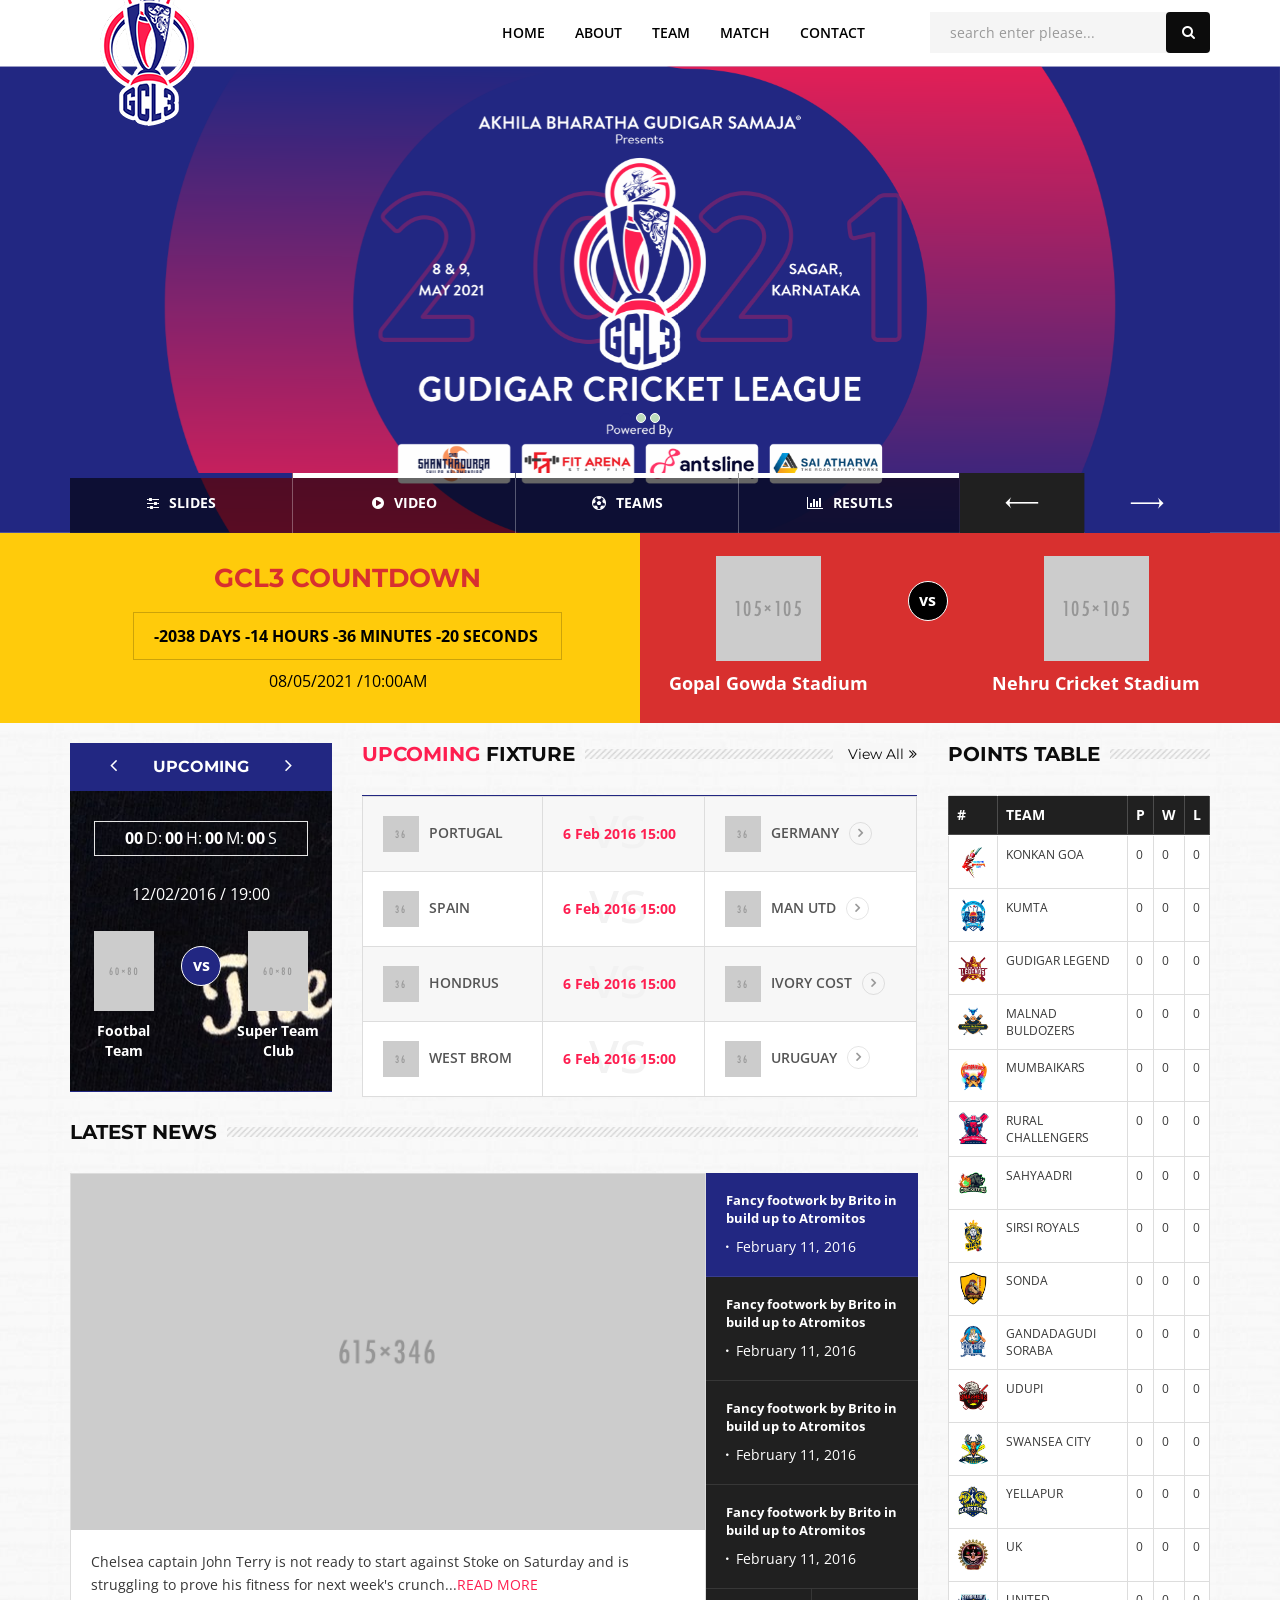
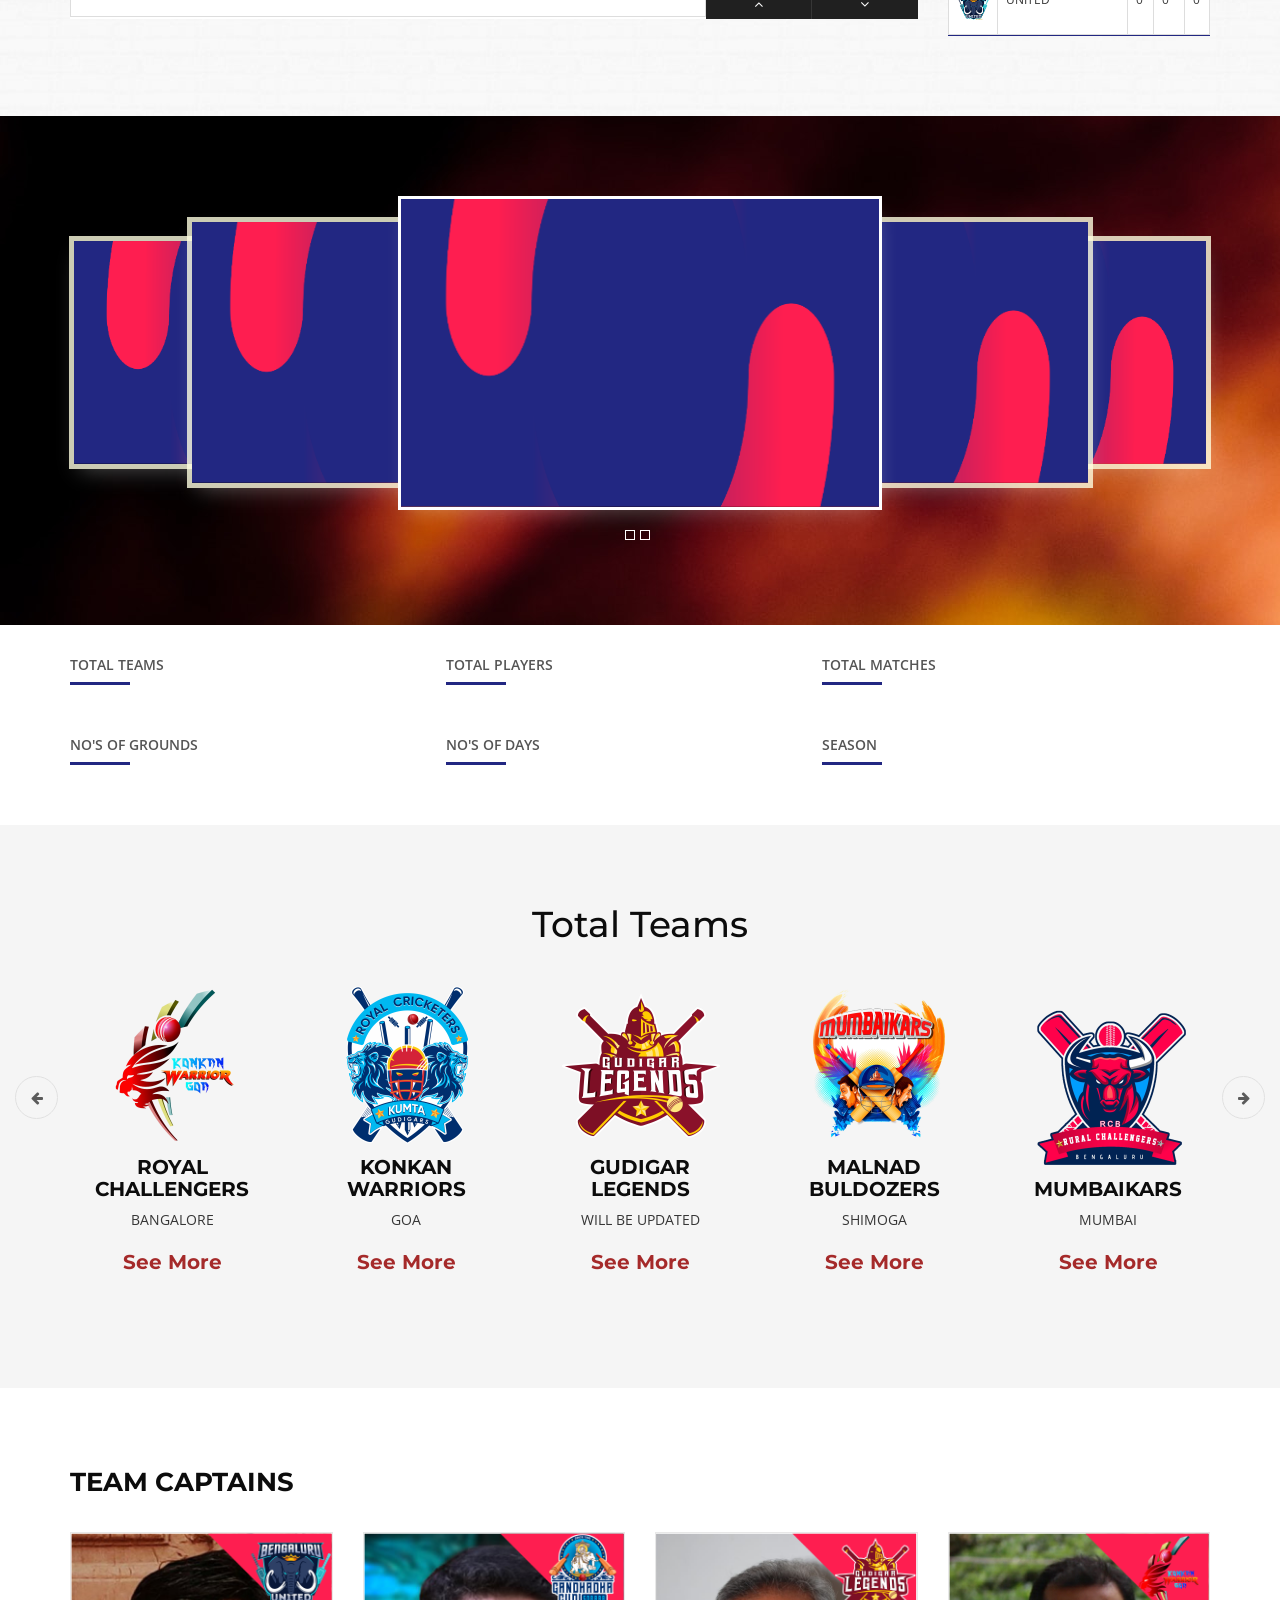
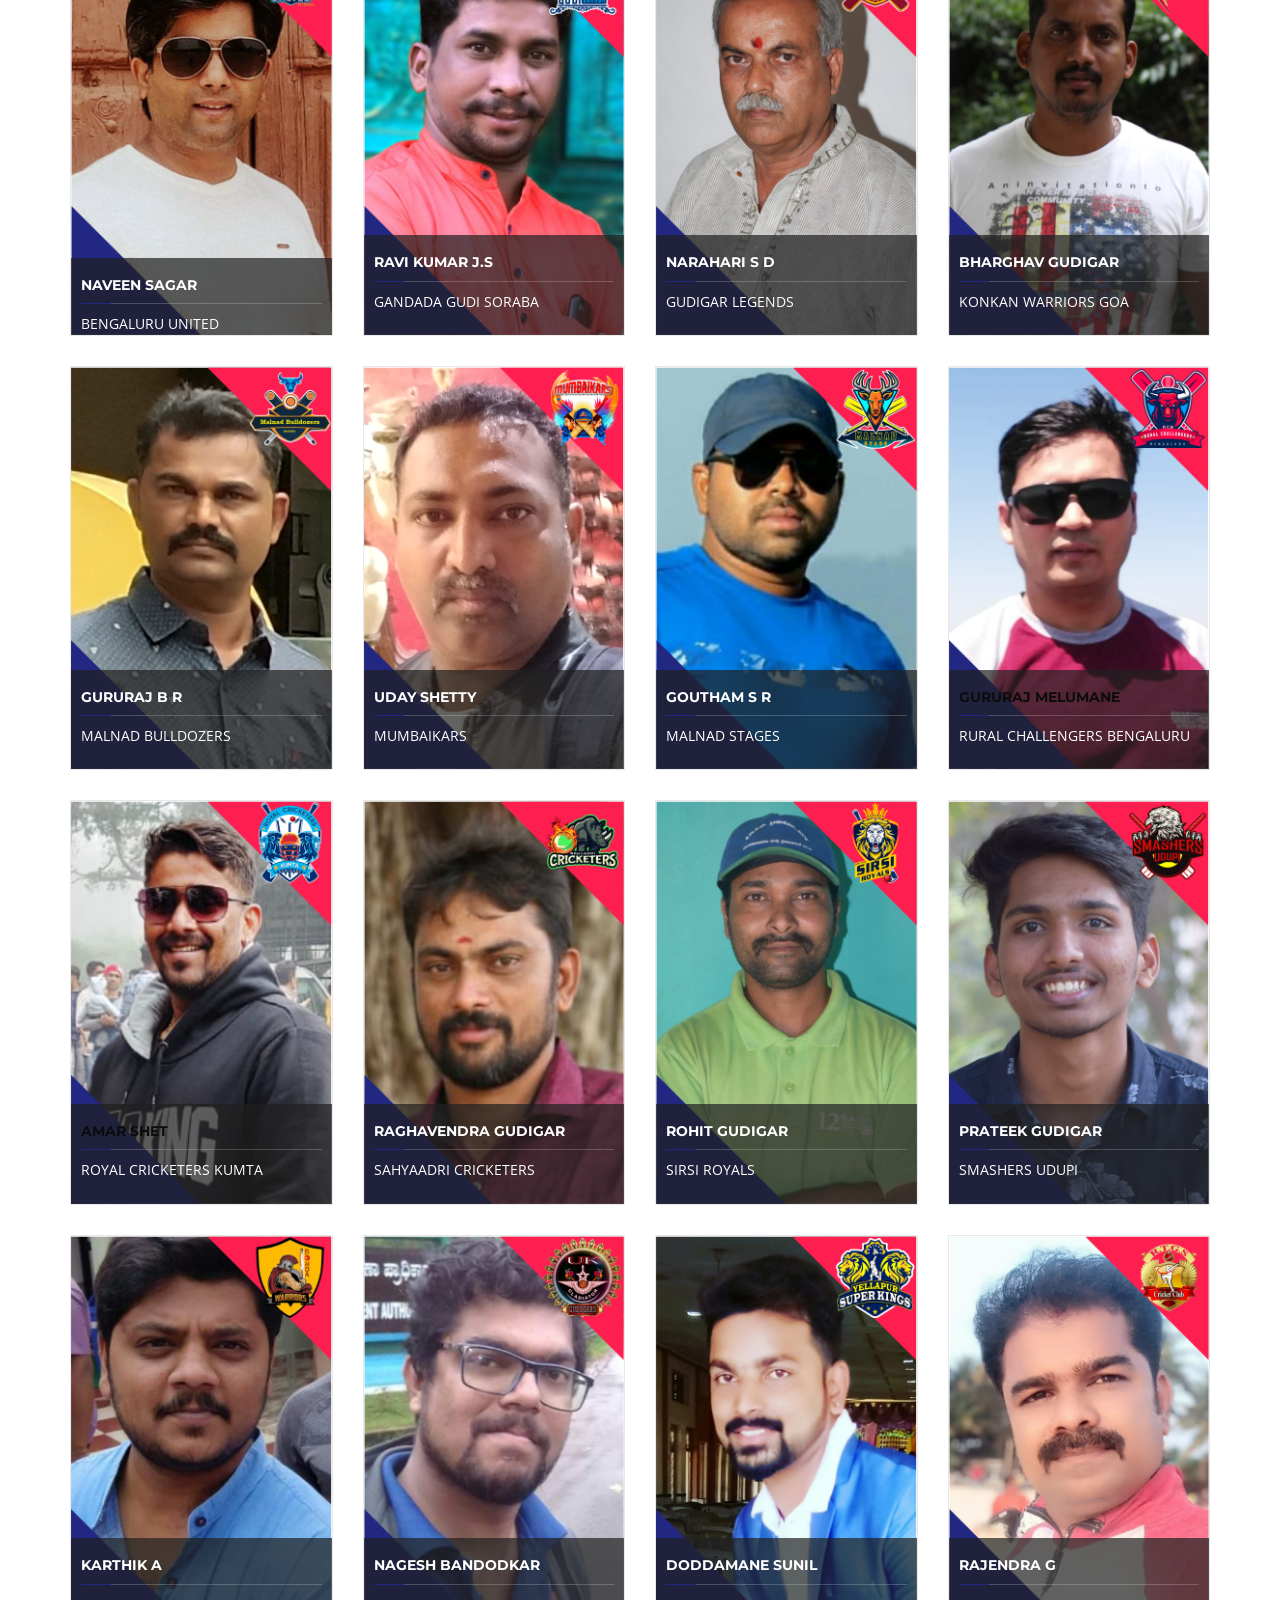
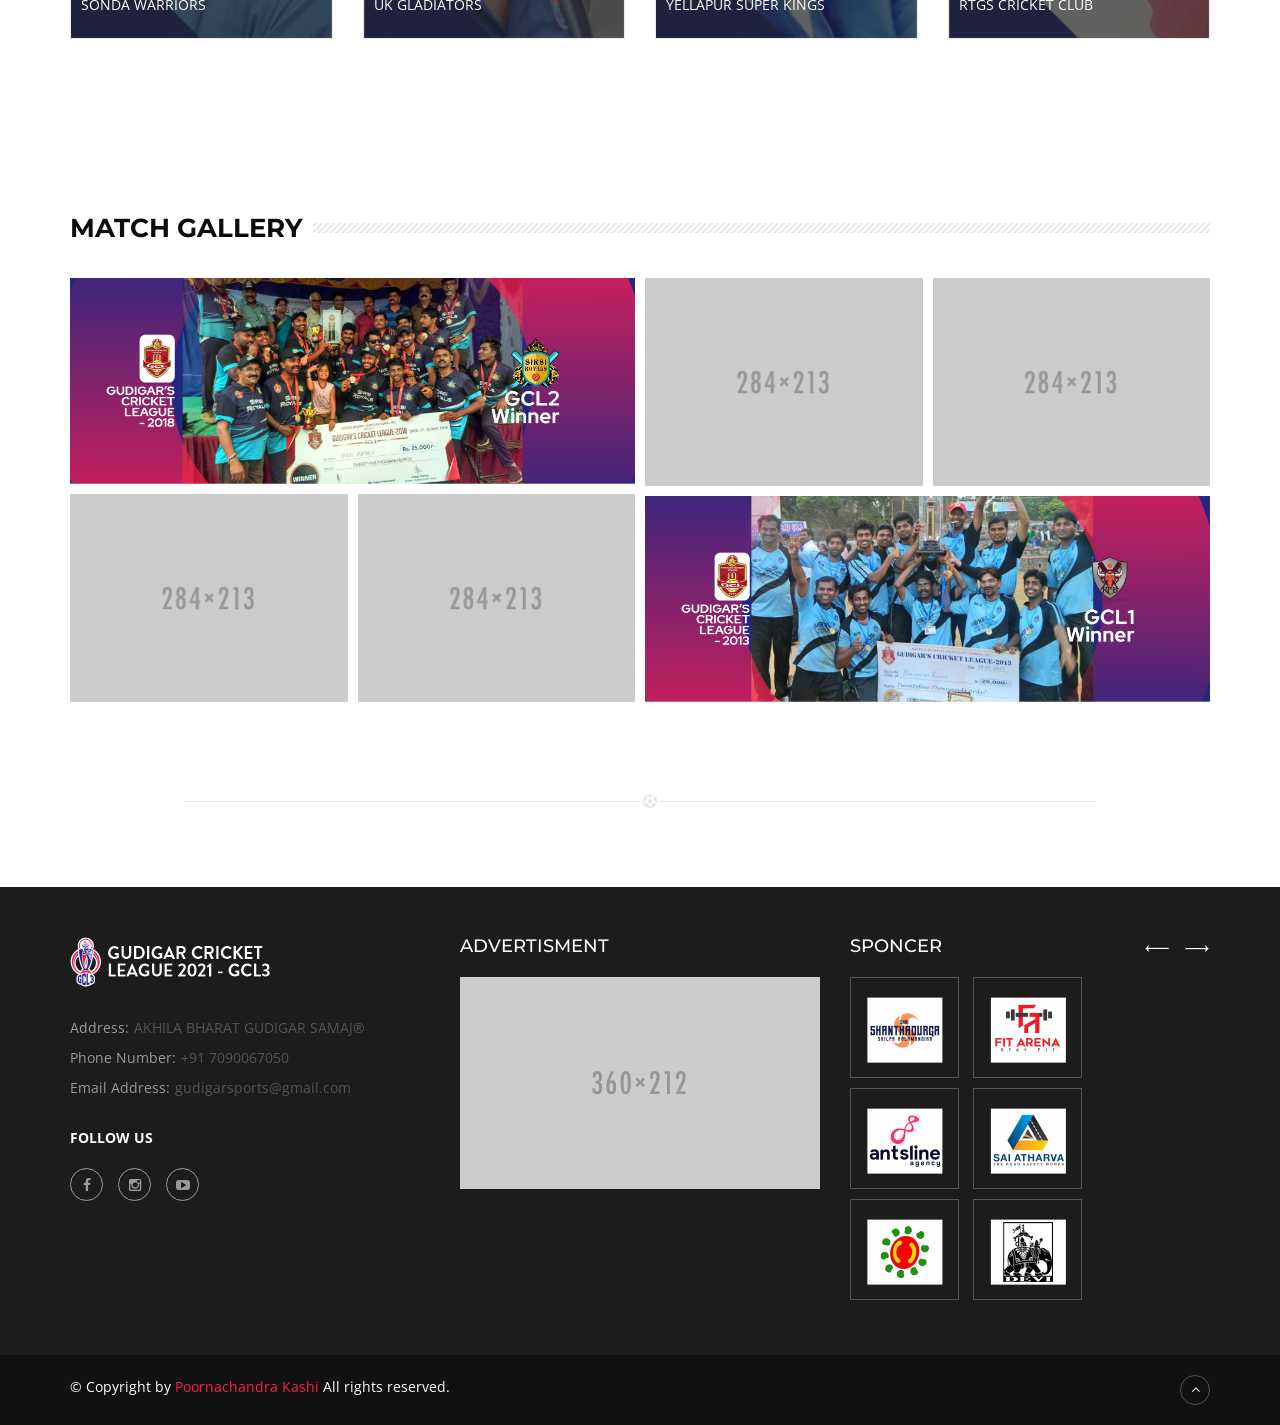
==== commit 901f1ca0: "updated points table" ====
--- a/index.html
+++ b/index.html
@@ -104,19 +104,13 @@
 						<li>
 					    	<a href="#">team</a>
 					    	<ul>
-							    <li><a href="#">team</a></li>
-							    <li><a href="#">Team detail</a></li>
-							    <li><a href="#">team-widthsidebar</a></li>
+							    <li><a href="/legends.html">Legends</a></li>
+							    
 						  	</ul>
 						</li>
 						
 						<li>
 					    	<a href="#">Match</a>
-					    	<ul>
-					    		<li><a href="#">Match</a></li>
-							    <li><a href="#">Match Detail</a></li>
-							    <li><a href="#">Match Result</a></li>
-						  	</ul>
 						</li>                                                                     
 						<li><a href="#">contact</a></li>                                                                  
 					</ul>
@@ -145,20 +139,20 @@
 
 			            <!-- Item -->
 			            <div class="item active">
-			            	<img src="images/Banner/Banner 1.png" alt="">
+			            	<img src="images/Banner/Main Banner 1.png" alt="">
 			            </div> 
 			            <!-- Item -->
 
 			            <!-- Item -->
 			            <div class="item">
-			            	<img src="images/Banner/Banner 4.png" alt="">
+			            	<img src="images/Banner/Main Banner 2.png" alt="">
 				               
 			            </div> 
 			            <!-- Item -->
 
 			            <!-- Item -->
 			            <div class="item">
-			            	<img src="images/Banner/Banner 5.png" alt="">
+			            	<img src="images/Banner/Main Banner 3.png" alt="">
 				               
 			            </div> 
 			            <!-- Item -->		
@@ -303,22 +297,6 @@
 		<!-- Match Detail -->
 		<section class="theme-padding-bottom bg-fixed">
 			<div class="container">
-
-				<!-- Add Banners
-				<div class="add-banners">
-					<ul id="add-banners-slider" class="add-banners-slider">
-						<li>
-							<a href="#"><img src="images/add-banners/img-01.jpg" alt=""></a>
-						</li>
-						<li>
-							<a href="#"><img src="images/add-banners/img-02.jpg" alt=""></a>
-						</li>
-						<li>
-							<a href="#"><img src="images/add-banners/img-03.jpg" alt=""></a>
-						</li>
-					</ul>
-				</div> -->
-				<!-- Add Banners -->
 <br>
 
 				<!-- Match Detail Content -->
@@ -536,45 +514,6 @@
 
 								<!-- Last Match -->
 								<div class="col-lg-12 col-md-12 col-sm-5 col-xs-6 r-full-width">
-									<div class="last-matches theme-margin-bottom win-tag">
-										<h4>Last Match</h4>
-										<div class="matches-detail style-2" style="background: url(images/keper-img.jpg);">
-											<p>49 Chapel Lane ARNE BH20 12/02/2016 / 19:00</p>
-											<div class="team-btw-match">
-												<ul>
-													<li>
-														<img src="images/team-logos/img-03.png" alt="">
-														<span>Munchester<span>United</span></span>
-													</li>
-													<li>
-														<img src="images/team-logos/img-04.png" alt="">
-														<span>Norwich<span>City</span></span>
-													</li>
-												</ul>
-											</div>
-											<div class="goals-detail">
-												<ul>
-													<li>
-														<span>M. Johansen</span>
-														<span>23 (FNA)</span>
-													</li>
-													<li>
-														<span>G. Smith</span>
-														<span>41 (FNA)</span>
-													</li>
-													<li>
-														<span>T. Mosler</span>
-														<span>59 (FNA)</span>
-													</li>
-												</ul>
-											</div>
-										</div>
-									</div>
-								</div>
-								<!-- Last Match -->
-
-								<!-- Last Match -->
-								<div class="col-lg-12 col-md-12 col-sm-7 col-xs-6 r-full-width">
 									<div class="last-matches styel-1">
 										<h3><span>POINTS TABLE</span></h3>
 										<table class="table table-bordered table-hover">
@@ -699,6 +638,8 @@
 									</div>
 								</div>
 								<!-- Last Match -->
+
+					
 
 							</div> 
 						</div>
@@ -1721,17 +1662,17 @@
 							<h5>Sponcer</h5>
 							<ul id="brand-icons-slider-2" class="brand-icons-slider-2">
 								<li>
-									<a href="#"><img src="images/brand-icons/img-1-1.png" alt=""></a>
-									<a href="#"><img src="images/brand-icons/img-1-2.png" alt=""></a>
-									<a href="#"><img src="images/brand-icons/img-1-3.png" alt=""></a>
-									<a href="#"><img src="images/brand-icons/img-1-4.png" alt=""></a>
-									<a href="#"><img src="images/brand-icons/img-1-5.png" alt=""></a>
-									<a href="#"><img src="images/brand-icons/img-1-6.png" alt=""></a>
+									<a href="#"><img src="images/sponsors/SPONCER 1.png" alt=""></a>
+									<a href="#"><img src="images/sponsors/SPONCER 2.png" alt=""></a>
+									<a href="#"><img src="images/sponsors/SPONCER 3.png" alt=""></a>
+									<a href="#"><img src="images/sponsors/SPONCER 4.png" alt=""></a>
+									<a href="#"><img src="images/sponsors/SPONCER 5.png" alt=""></a>
+									<a href="#"><img src="images/sponsors/SPONCER 6.png" alt=""></a>
 								</li>
 								<li>
-									<a href="#"><img src="images/brand-icons/img-1-1.png" alt=""></a>
-									<a href="#"><img src="images/brand-icons/img-1-2.png" alt=""></a>
-									<a href="#"><img src="images/brand-icons/img-1-3.png" alt=""></a>
+									<a href="#"><img src="images/sponsors/SPONCER 7.png" alt=""></a>
+									<a href="#"><img src="images/sponsors/SPONCER 8.png" alt=""></a>
+									<a href="#"><img src="images/sponsors/SPONCER 9.png" alt=""></a>
 									<a href="#"><img src="images/brand-icons/img-1-4.png" alt=""></a>
 									<a href="#"><img src="images/brand-icons/img-1-5.png" alt=""></a>
 									<a href="#"><img src="images/brand-icons/img-1-6.png" alt=""></a>
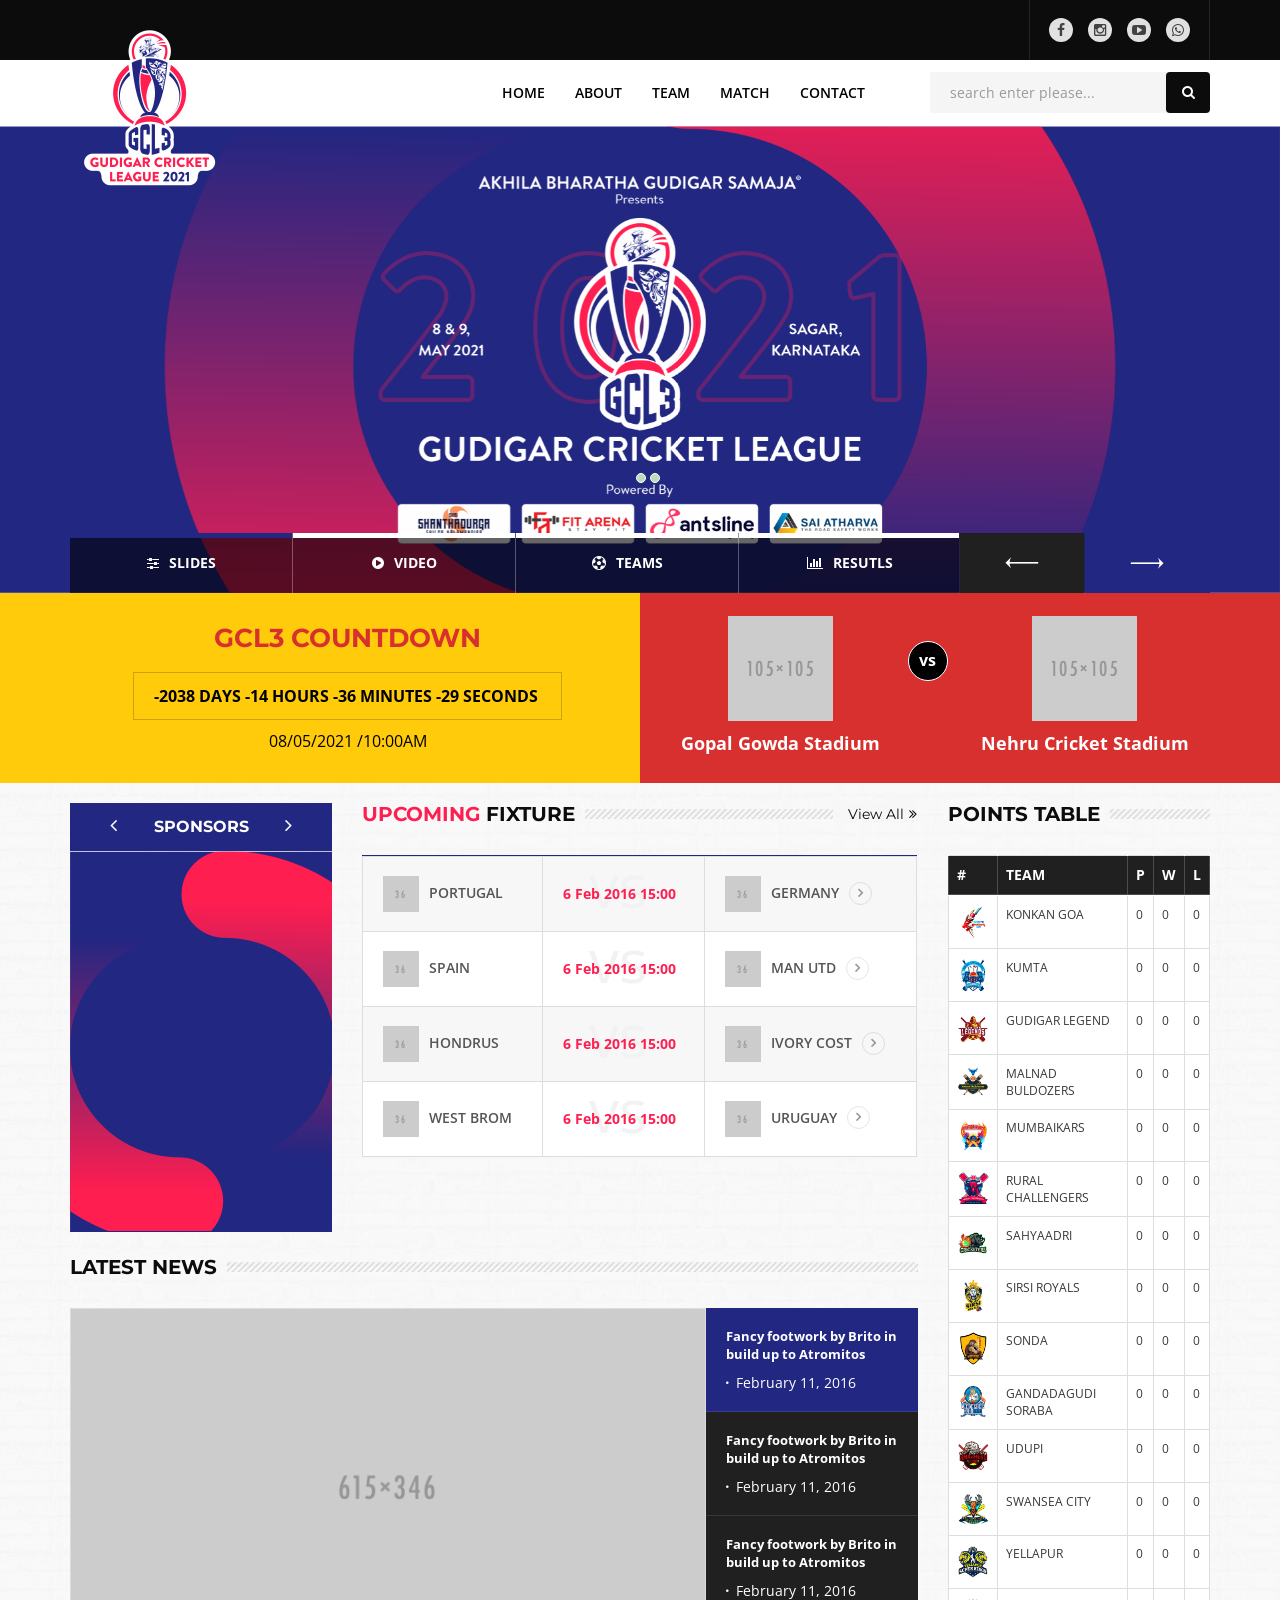
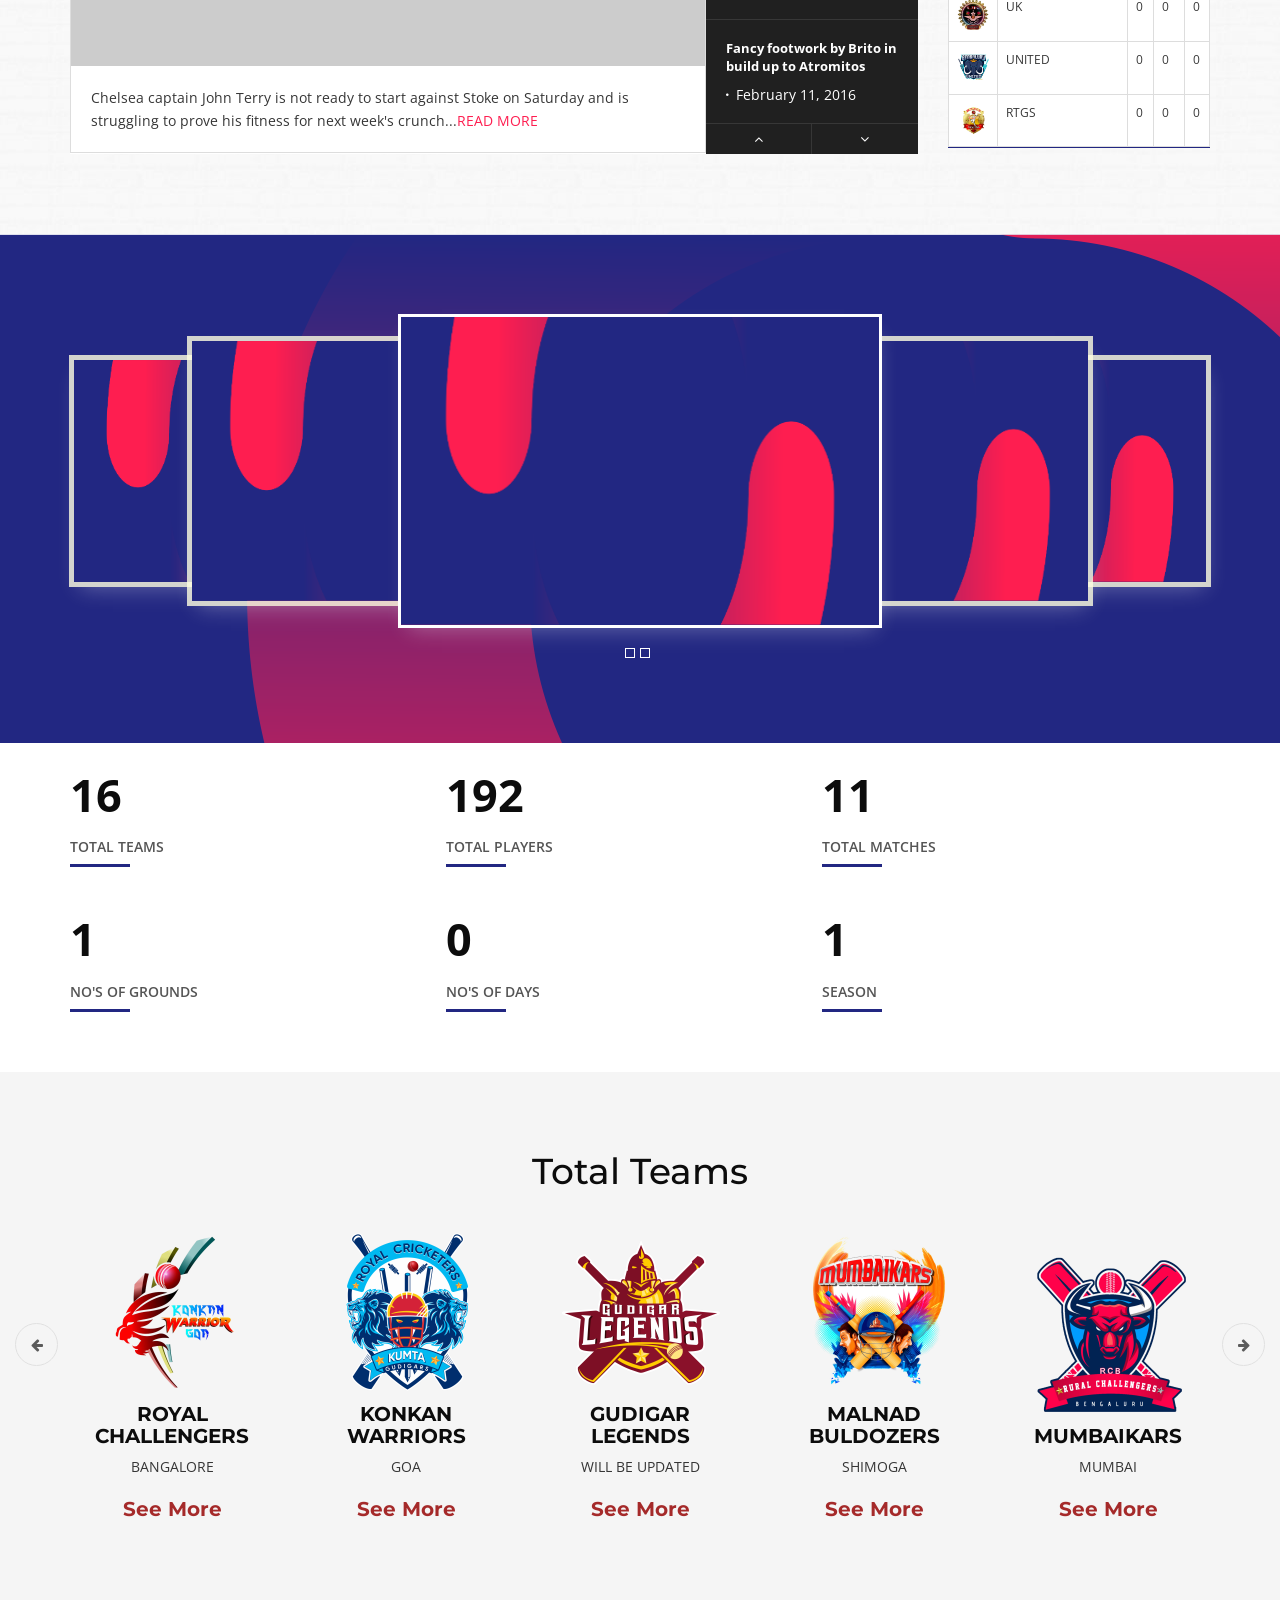
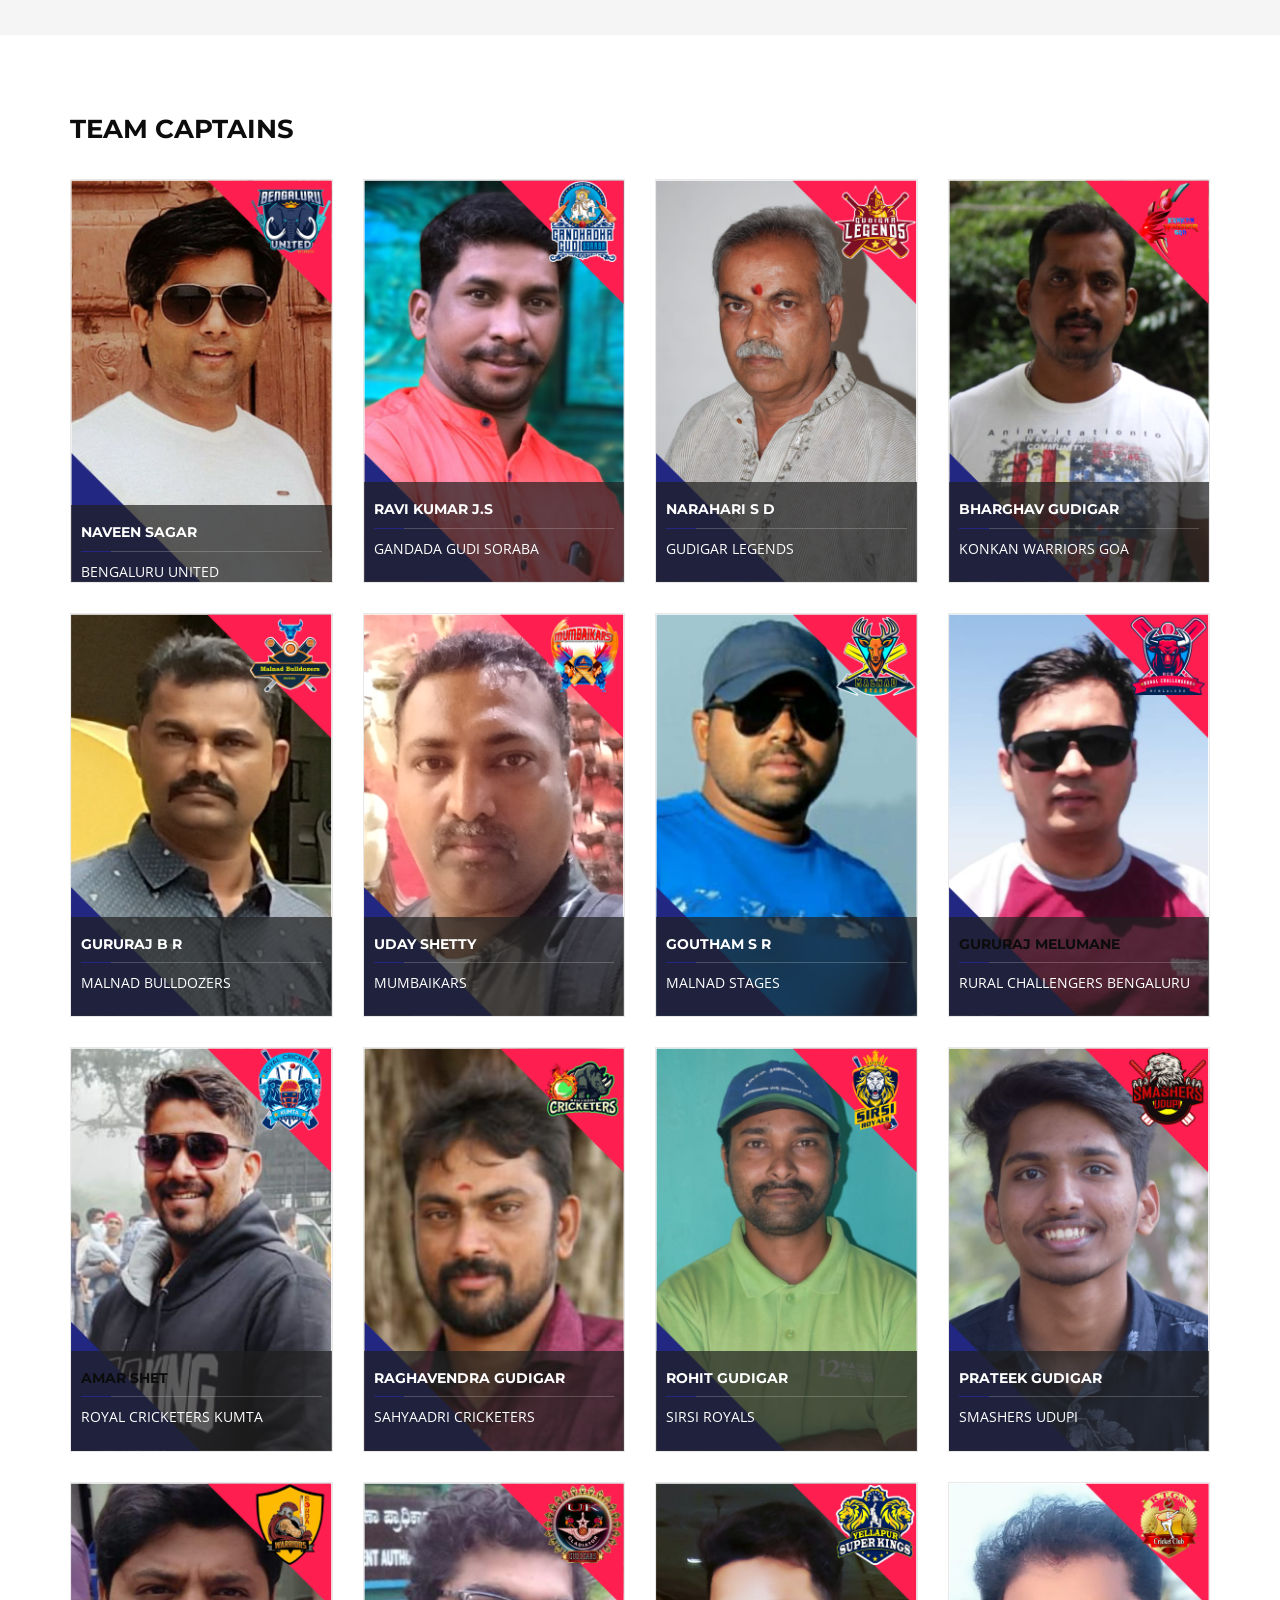
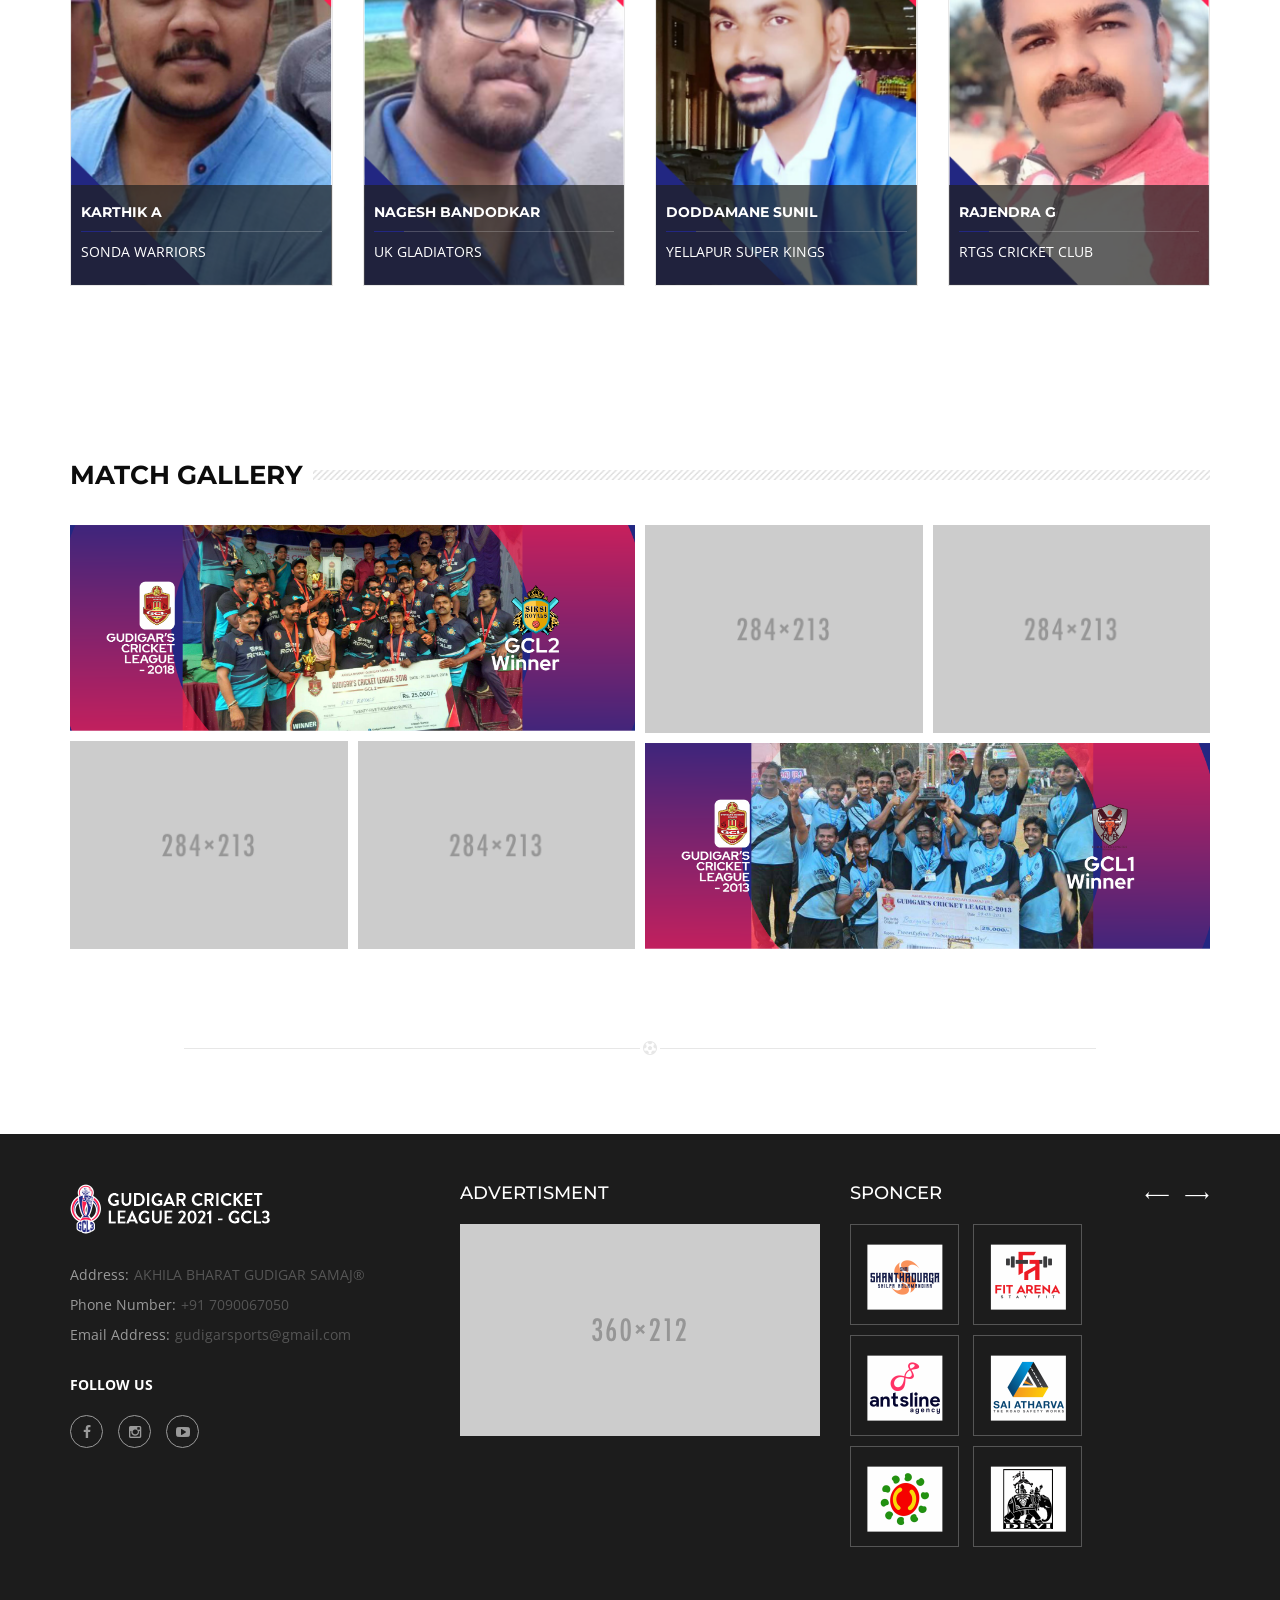
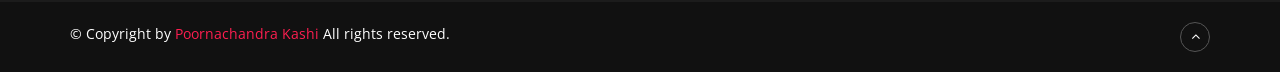
==== commit c0473b5f: "FEdnnfsdj" ====
--- a/index.html
+++ b/index.html
@@ -74,6 +74,36 @@
 			</div>	
 		</div>
 		<!-- Top bar -->
+<!-- Header -->
+<header class="header style-3">
+
+	<!-- Top bar -->
+	<div class="topbar-and-logobar">
+		<div class="container">
+
+			<!-- Responsive Button -->
+			<div class="responsive-btn pull-right">
+				<a href="#menu" class="menu-link"><i class="fa fa-bars"></i></a>
+			</div>
+			<!-- Responsive Button -->
+
+			<!-- User Login Option -->
+			<ul class="user-login-option pull-right">
+				<li class="social-icon">
+					<ul class="social-icons style-5">
+						<li><a class="facebook" href="https://www.facebook.com/GudigarSports" target="_blank"><i class="fa fa-facebook"></i></a></li>
+						<li><a class="instagram" href="https://www.instagram.com/gudigarsports" target="_blank"><i class="fa fa-instagram"></i></a></li>
+						<li><a class="youtube" href="https://www.youtube.com/channel/UCIBJ8LnR1yJkioojD2IfaRw" target="_blank"><i class="fa fa-youtube-play"></i></a></li>
+						<li><a class="Whatsapp" href="https://wa.me/qr/7Z7U3RDUS6QYI1" target="_blank"><i class="fa fa-whatsapp"></i></a></li>
+					</ul>
+				</li>
+				
+			</ul>
+			<!-- User Login Option -->
+			
+		</div>	
+	</div>
+	<!-- Top bar -->
 
 		<!-- Nav -->
 		<div class="nav-holder">
@@ -82,7 +112,7 @@
 
 					<!-- Logo -->
 					<div class="logo">
-						<a href="#"><img src="images/Logo1.png" alt=""></a>
+						<a href="#"><img src="images/GCL3 Logo2.png" alt=""></a>
 					</div>
 					<!-- Logo -->
 
@@ -181,8 +211,8 @@
 			<li>
 				<img src="images/Banner/Banner 1.png" alt="">
 				<div class="video-banner-caption position-center-center p-white h-white">
-					<h1>Continuous effort  not strength or<br> intelligence  is the key to unlocking our potential</h1>
-					<p>Hart's short pass wasn't controlled by Fernando, and the Swedish striker's tackle<br> resulted in the ball rolling into the net. While the bulk</p>
+					<h1>Watch GCL3 Match live on our Youtube channel</h1>
+					<p>Please Like,Share and Subscribe on our channel.</p>
 					<ul class="btn-list">
 						<li><a class="btn lg red-btn" href="https://youtu.be/iKy1u69-GAI" data-rel="prettyPhoto[video]">watch video<i class="fa fa-play-circle"></i></a></li>
 						<li><a class="btn lg red-btn" href="https://www.youtube.com/channel/UCIBJ8LnR1yJkioojD2IfaRw">MOre videos<i class="fa fa-angle-right"></i></a></li>
@@ -192,25 +222,13 @@
 			<!-- Itme -->
 
 			<li>
-				<img src="images/Banner/Banner 1.png" alt="">
+				<img src="images/Banner/Team Banner 1.png" alt="">
 			</li>
 			<!-- Itme -->
 
 			<!-- Itme -->
 			<li>
-				<img src="images/Banner/Banner 1.png" alt="">
-				<div class="position-center-center">
-					<div class="container theme-padding">
-						<div class="pager-heading match-detail h-white">
-							<span class="pull-left win-tag"><img src="images/result-team-logo/img-01.png" alt=""></span>
-							<div class="vs-match-heading position-center-center">
-								<strong class="vs-match-result">3<span>Vs</span>1</strong>
-								<span class="end-time"><i class="fa fa-clock-o"></i>13:57 min (IST)</span>
-							</div>
-							<span class="pull-right loss-tag"><img src="images/result-team-logo/img-02.png" alt=""></span>
-						</div>
-					</div>
-				</div>
+				<img src="images/Banner/Resutls Bannar.png" alt="">
 			</li>
 			<!-- Itme -->
 
@@ -278,7 +296,7 @@
 							<ul>
 								<li>
 									<img src="images/team-logos/img-03.png" alt="">
-									<span>Gopal Gowda Stadium</span>
+									<a href="https://goo.gl/maps/Yk6aL67JiVrKBatg8" target="_blank"><span>Gopal Gowda Stadium</span></a>
 								</li>
 								<li>
 									<img src="images/team-logos/img-04.png" alt="">
@@ -308,61 +326,67 @@
 								<!-- Next Matches -->
 								<div class="col-sm-4 col-xs-5 r-full-width">
 									<div class="next-matches">
-										<h4>Upcoming</h4> 
+										<h4>Sponsors</h4> 
 										<div id="matches-detail-slider" class="matches-detail-slider">
 											
 											<!-- Item -->
-											<div class="item matches-detail" style="background: url(images/country-flags-bg1.jpg);">
-												<div class="time-left">
-													<ul id="countdown-1" class="countdown">
-													  	<li><span class="days">00</span>D:</li>
-														<li><span class="hours">00</span>H:</li>
-														<li><span class="minutes">00</span>M:</li>
-														<li><span class="seconds">00</span>S</li>
-													</ul>
-												</div>
-												<span class="left-date">12/02/2016 / 19:00</span>
-												<div class="team-btw-match">
-													<ul>
-														<li>
-															<img src="images/team-logos/img-01.png" alt="">
-															<span>Footbal<span>Team</span></span>
-														</li>
-														<li>
-															<img src="images/team-logos/img-02.png" alt="">
-															<span>Super Team<span>Club</span></span>
-														</li>
-													</ul>
-												</div>	
+											<div class="item matches-detail" style="background: url(images/Banner/262\ x\ 395\ BG.png);">
+													<br>
+										<br>
+													<br>
+													<br>
+													<br>
+													<br>
+													<br>
+													<br>
+													<br>
+													<br>
+													<br>
+													<br>
+													<br>	
+													<br>
+													<br>
+													<br>
 											</div>
 											<!-- Item -->
-
 											<!-- Item -->
-											<div class="item matches-detail" style="background: url(images/country-flags-bg.jpg);">
-												<div class="time-left">
-													<ul id="countdown-2" class="countdown">
-													  	<li><span class="days">00</span>D:</li>
-														<li><span class="hours">00</span>H:</li>
-														<li><span class="minutes">00</span>M:</li>
-														<li><span class="seconds">00</span>S</li>
-													</ul>
-												</div>
-												<span class="left-date">12/02/2016 / 19:00</span>
-												<div class="team-btw-match">
-													<ul>
-														<li>
-															<img src="images/team-logos/img-01.png" alt="">
-															<span>Footbal<span>Team</span></span>
-														</li>
-														<li>
-															<img src="images/team-logos/img-02.png" alt="">
-															<span>Super Team<span>Club</span></span>
-														</li>
-													</ul>
-												</div>
-											</div>
-											<!-- Item -->
-
+											<div class="item matches-detail" style="background: url(images/Banner/262\ x\ 395\ BG.png);">
+												<br>
+									<br>
+												<br>
+												<br>
+												<br>
+												<br>
+												<br>
+												<br>
+												<br>
+												<br>
+												<br>
+												<br>
+												<br>	
+												<br>
+												<br>
+												<br>
+										</div>
+										<!-- Item -->
+										<div class="item matches-detail" style="background: url(images/Banner/262\ x\ 395\ BG.png);">
+											<br>
+								<br>
+											<br>
+											<br>
+											<br>
+											<br>
+											<br>
+											<br>
+											<br>
+											<br>
+											<br>
+											<br>
+											<br>	
+											<br>
+											<br>
+											<br>
+									</div>
 										</div>
 									</div>
 								</div>
@@ -633,6 +657,13 @@
 											        <td>0</td>
 											        <td>0</td>
 									      		</tr>
+												<tr>
+											        <td><img src="images/logo60/rtgs.png" alt=""></td>
+											        <td>RTGS</td>
+											        <td>0</td>
+											        <td>0</td>
+											        <td>0</td>
+									      		</tr>
 										    </tbody>
 									  	</table>
 									</div>
@@ -652,7 +683,7 @@
 		<!-- Match Detail -->
 <section>
 	<!-- Video Gallery Slider -->
-	<div class="theme-padding" style="background: url(parallex.jpg);">
+	<div class="theme-padding" style="background: url(images/Banner/BG3.png);">
 		<div class="container">
 			<div id="video-gallery-slider" class="video-gallery-slider">
 				<div id="item-1" class="video-item">
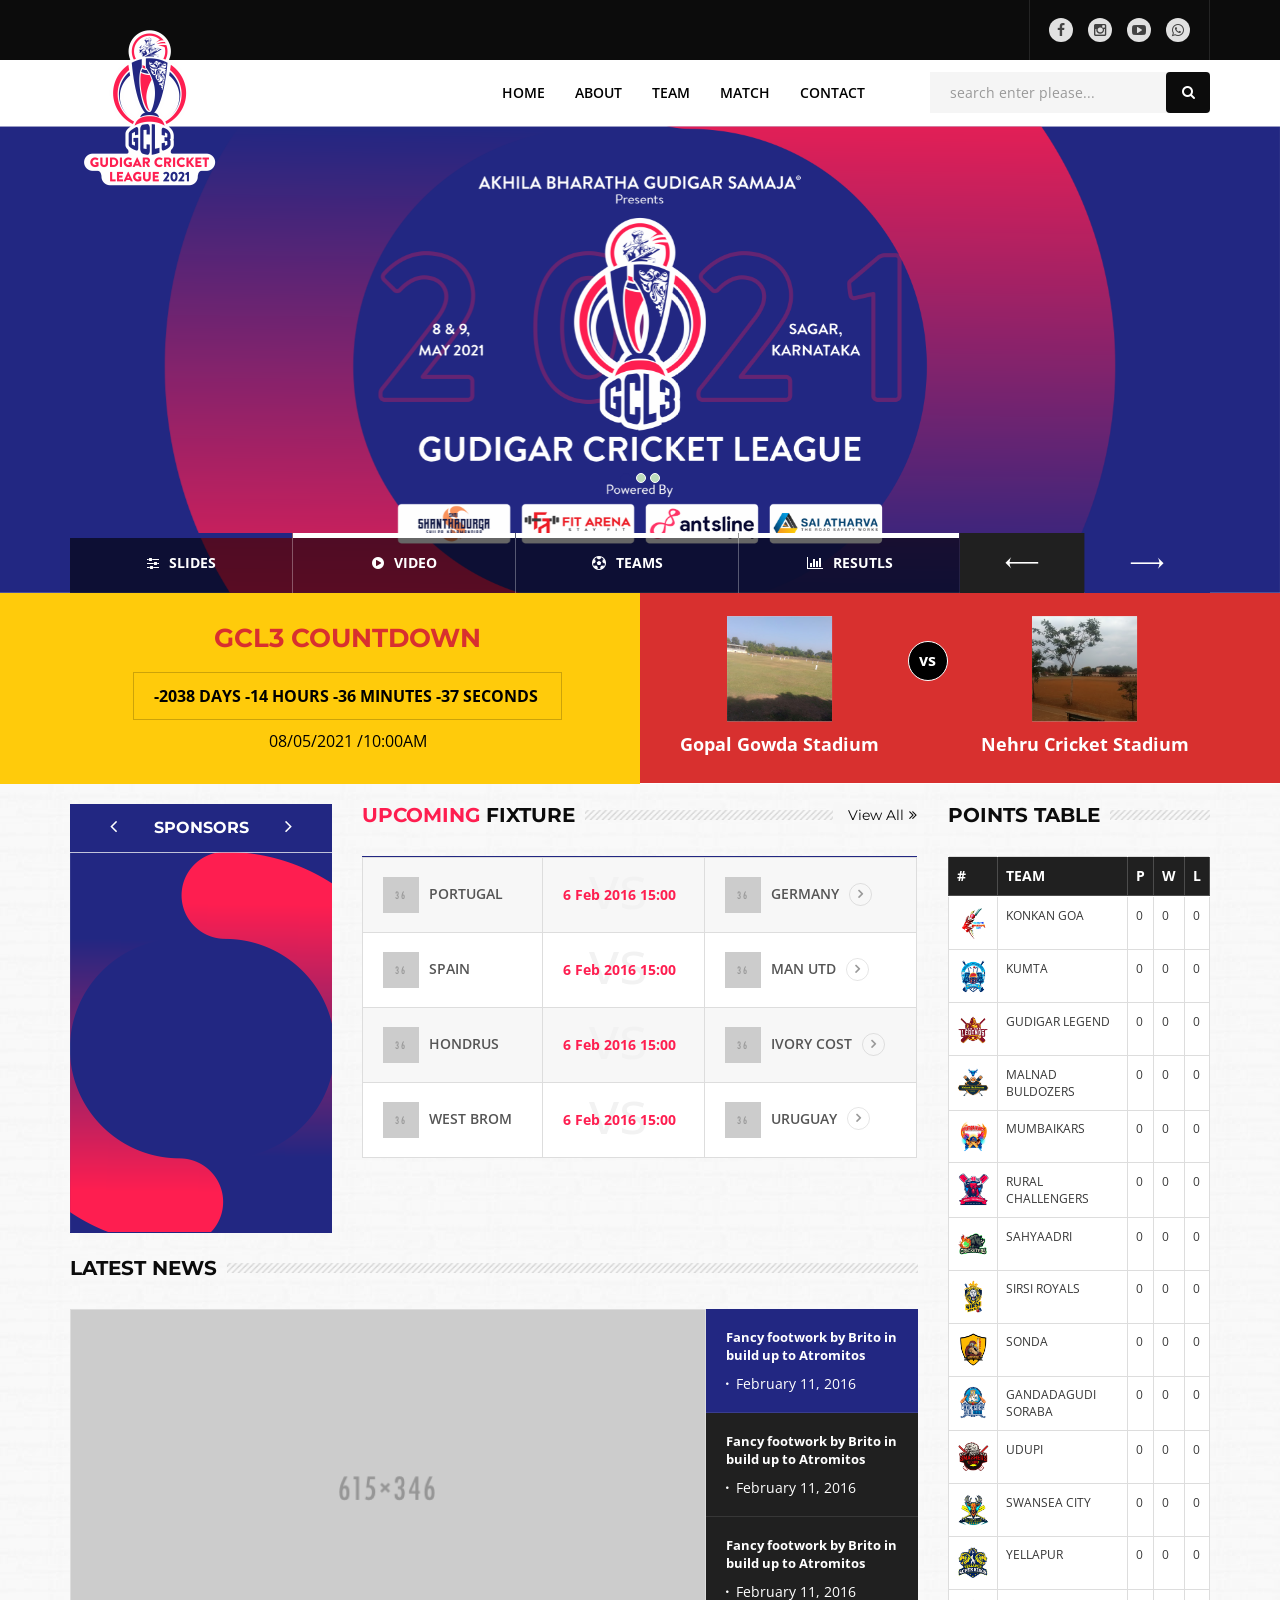
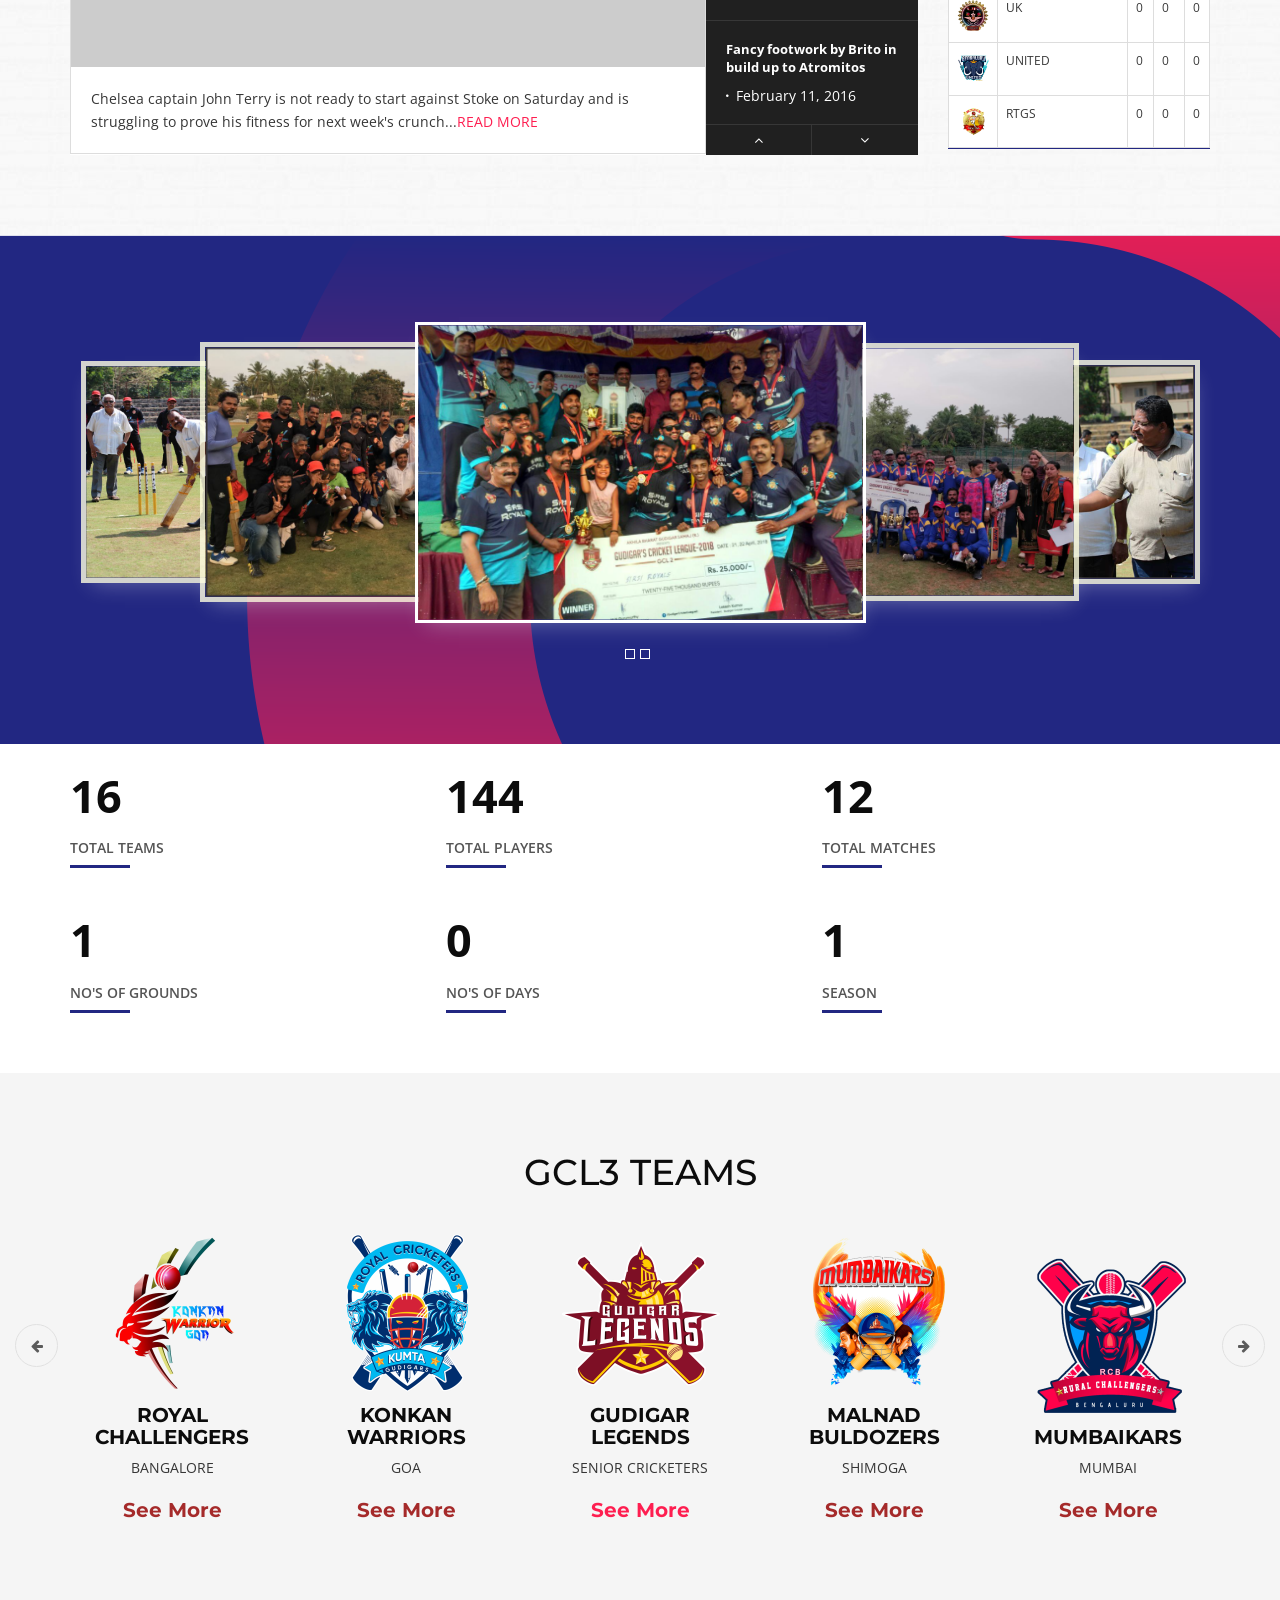
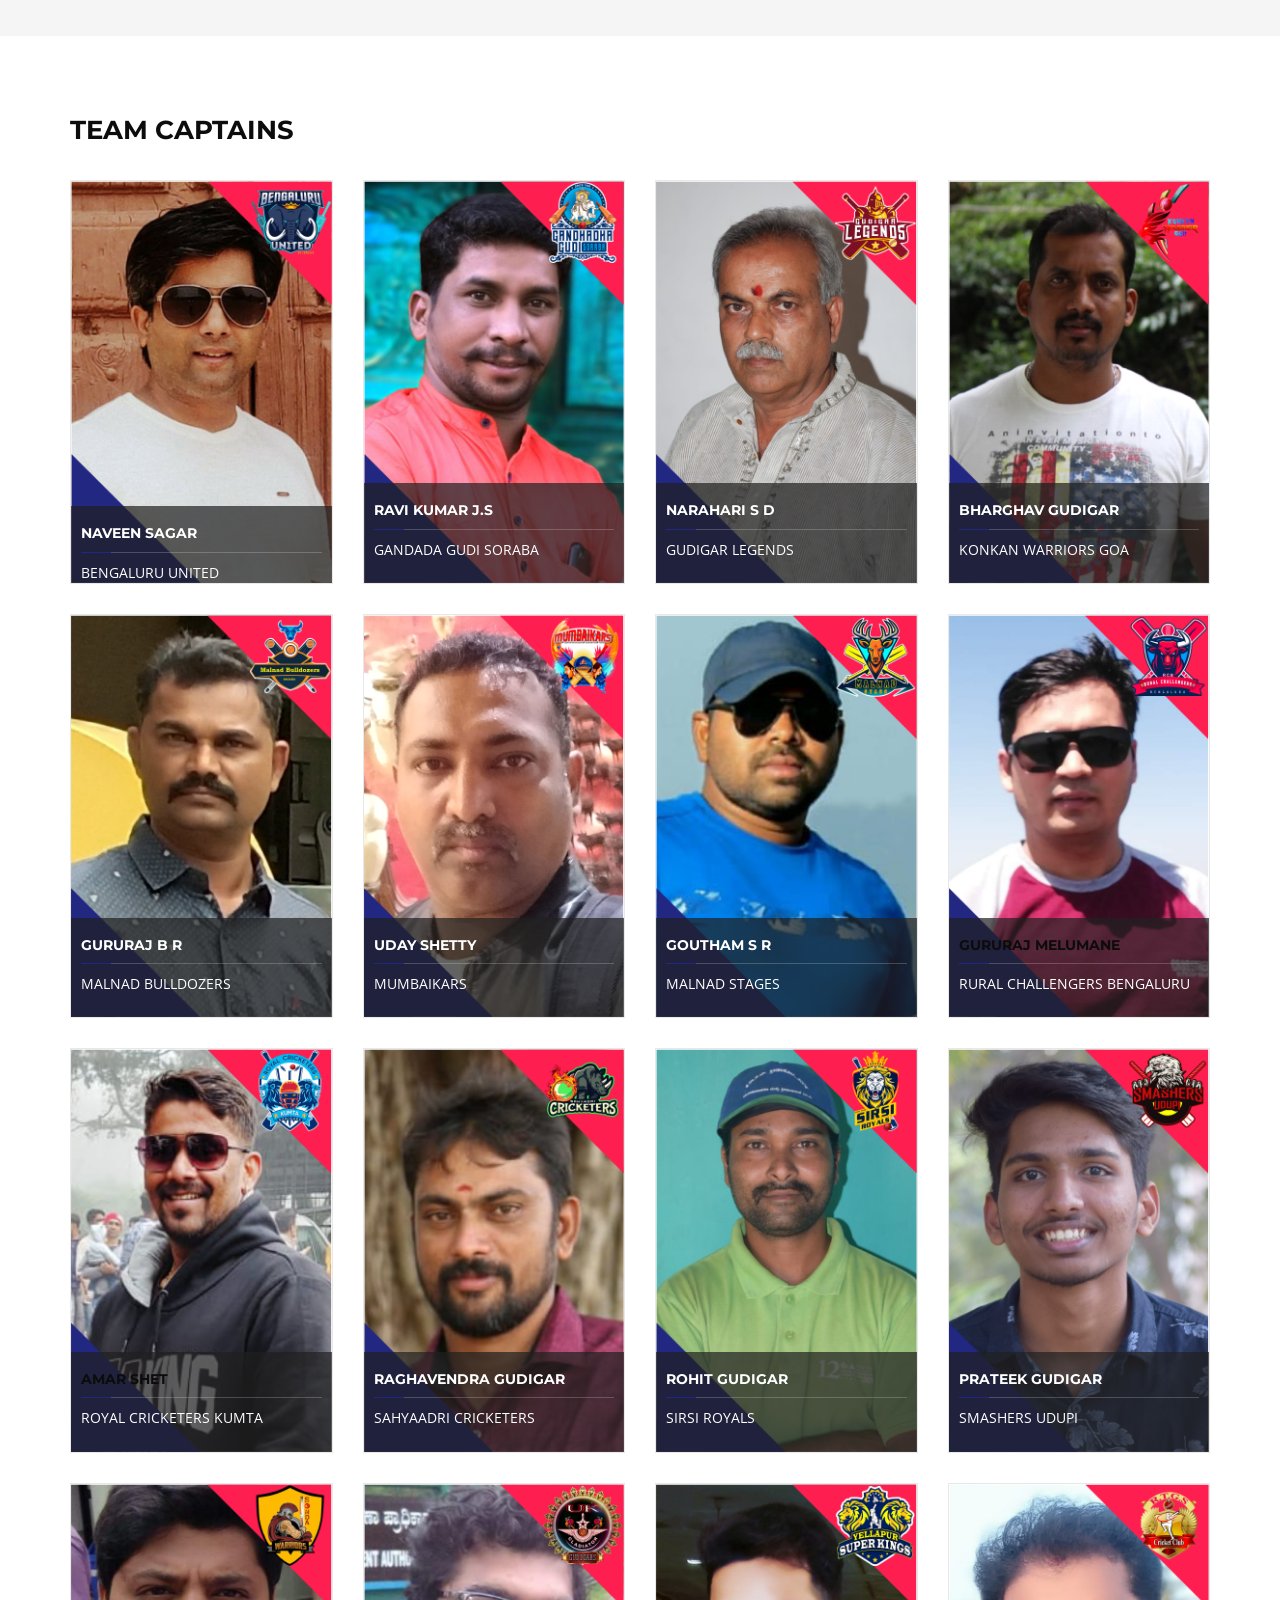
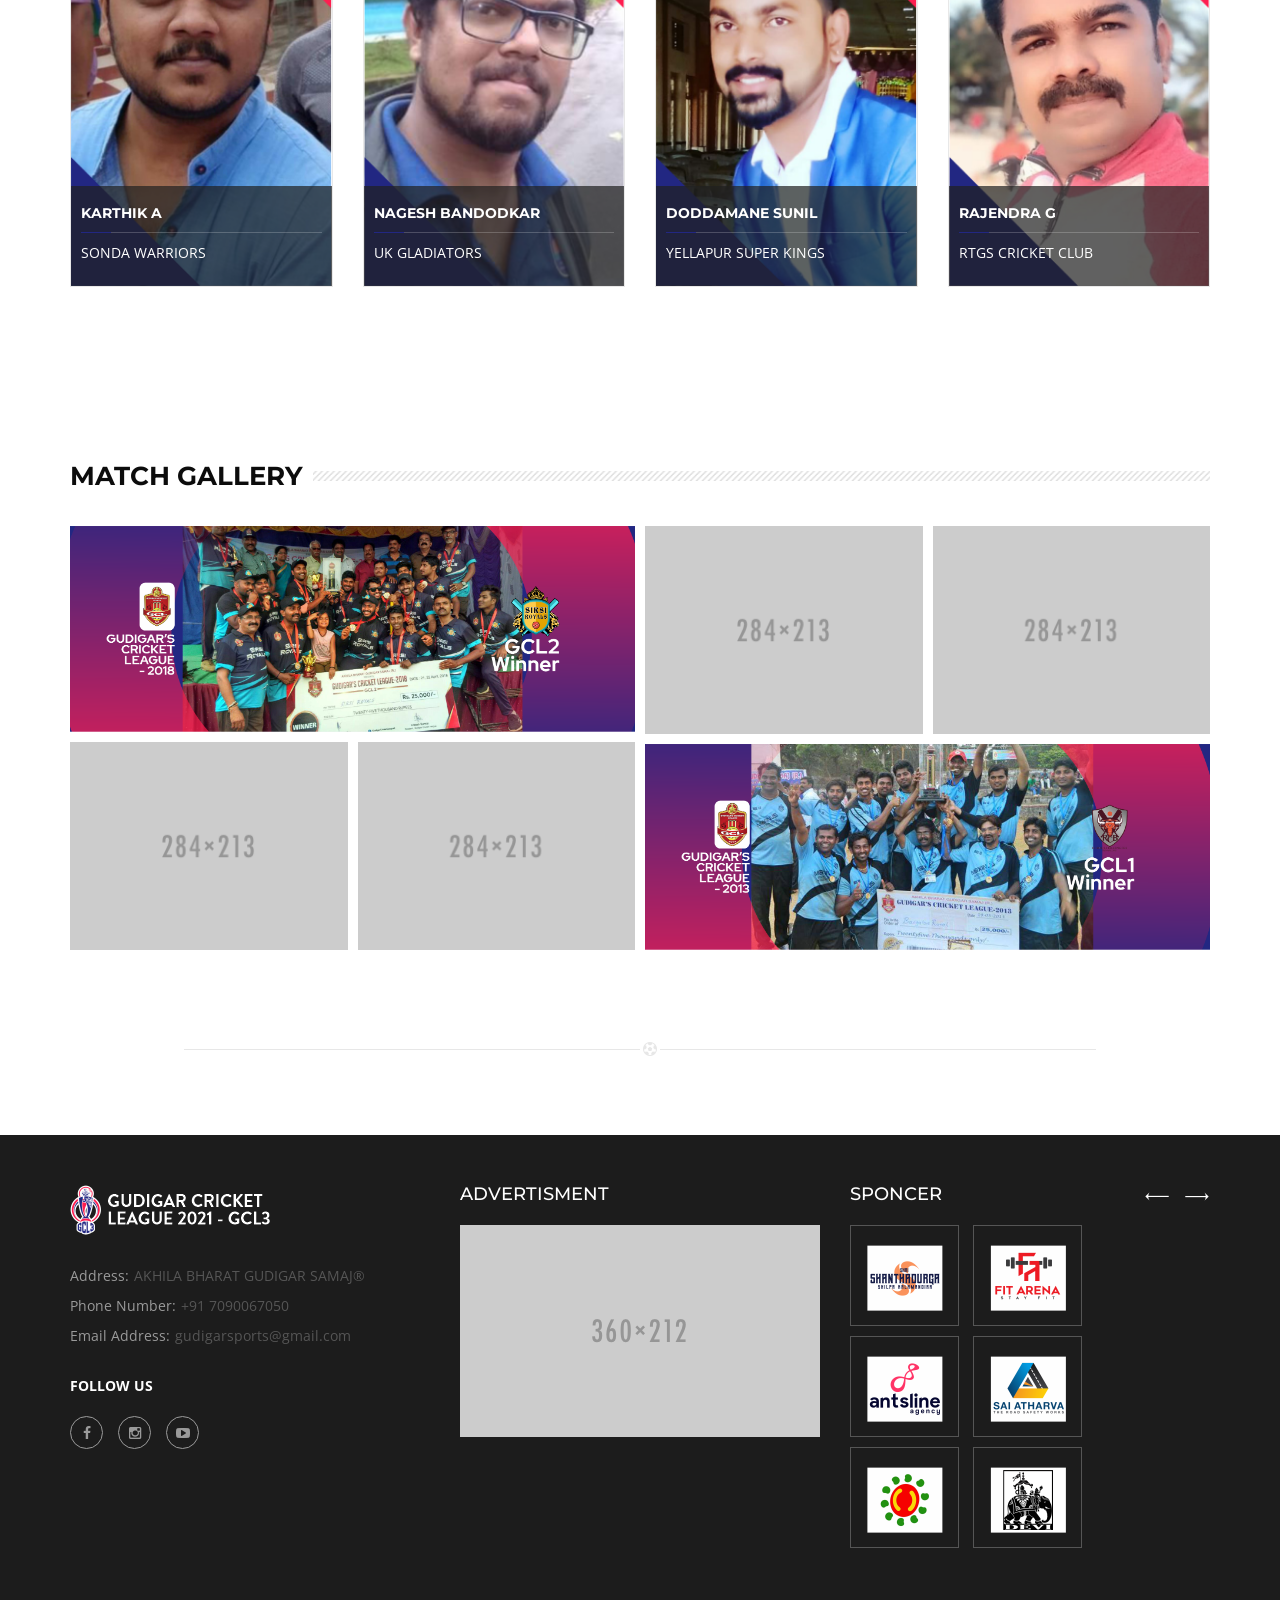
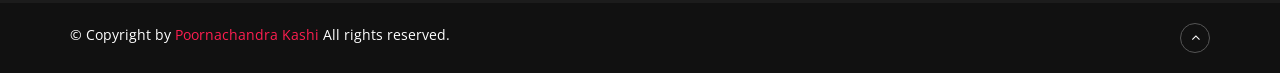
==== commit a3bfdb80: "FEdnnfsdj" ====
--- a/index.html
+++ b/index.html
@@ -295,11 +295,11 @@
 						<div class="team-btw-match">
 							<ul>
 								<li>
-									<img src="images/team-logos/img-03.png" alt="">
+									<img src="images/STADIUM/GOPALGOWDA.png" alt="">
 									<a href="https://goo.gl/maps/Yk6aL67JiVrKBatg8" target="_blank"><span>Gopal Gowda Stadium</span></a>
 								</li>
 								<li>
-									<img src="images/team-logos/img-04.png" alt="">
+									<img src="images/STADIUM/NEHRU.png" alt="">
 									<span>Nehru Cricket Stadium</span>
 								</li>
 							</ul>
@@ -687,19 +687,19 @@
 		<div class="container">
 			<div id="video-gallery-slider" class="video-gallery-slider">
 				<div id="item-1" class="video-item">
-					<a href="https://youtu.be/iKy1u69-GAI" data-rel="prettyPhoto[video]"><img src="images/youtube/Banner2.png" alt=""></a>
+					<a href="https://youtu.be/iKy1u69-GAI" data-rel="prettyPhoto[video]"><img src="images/Video/Video 1.png" alt=""></a>
 				</div>
 				<div id="item-2" class="video-item">
-					<a href="https://youtu.be/0e9wEHOEdFA" data-rel="prettyPhoto[video]"><img src="images/youtube/Banner2.png" alt=""></a>
+					<a href="https://youtu.be/0e9wEHOEdFA" data-rel="prettyPhoto[video]"><img src="images/Video/Video 2.png" alt=""></a>
 				</div>
 				<div id="item-3" class="video-item">
-					<a href="https://youtu.be/q0yViDSskoE" data-rel="prettyPhoto[video]"><img src="images/youtube/Banner2.png" alt=""></a>
+					<a href="https://youtu.be/q0yViDSskoE" data-rel="prettyPhoto[video]"><img src="images/Video/Video 3.png" alt=""></a>
 				</div>
 				<div id="item-4" class="video-item">
-					<a href="https://youtu.be/sQDqHw9JCT8" data-rel="prettyPhoto[video]"><img src="images/youtube/Banner2.png" alt=""></a>
+					<a href="https://youtu.be/sQDqHw9JCT8" data-rel="prettyPhoto[video]"><img src="images/Video/Video 4.png" alt=""></a>
 				</div>
 				<div id="item-5" class="video-item">
-					<a href="https://youtu.be/dtCS0WGZH4k" data-rel="prettyPhoto[video]"><img src="images/youtube/Banner2.png" alt=""></a>
+					<a href="https://youtu.be/dtCS0WGZH4k" data-rel="prettyPhoto[video]"><img src="images/Video/Video 5.png" alt=""></a>
 				</div>
 			</div>
 			<div class="text-center">
@@ -727,11 +727,11 @@
 								<span>Total Teams</span>
 							</li>
 							<li>
-								<strong class="facts-number" data-from="0" data-to="320" data-speed="2000"></strong>
+								<strong class="facts-number" data-from="0" data-to="240" data-speed="2000"></strong>
 								<span>Total Players</span>
 							</li>
 							<li>
-								<strong class="facts-number" data-from="0" data-to="27" data-speed="3000"></strong>
+								<strong class="facts-number" data-from="0" data-to="31" data-speed="3000"></strong>
 								<span>Total Matches</span>
 							</li>
 							<li>
@@ -758,7 +758,7 @@
 
 		<!-- Products -->
 <div class="products-holder gray-bg theme-padding">
-	<h1 style="text-align: center;">Total Teams </h1>
+	<h1 style="text-align: center;">GCL3 TEAMS</h1>
 	<div id="product-slider" class="product-slider nav-style-1">
 		
 		<!-- Product Column -->
@@ -795,11 +795,11 @@
 				<div class="product-img">
 					<img src="images/logo160/legends.png" alt="">
 				</div>
-				<h5><a href="shop-detail.html">Gudigar Legends</a></h5>
-				<span class="product-use">Will be Updated</span>
+				<h5><a href="shop-detail.html">GUDIGAR LEGENDS</a></h5>
+				<span class="product-use">Senior Cricketers</span>
 			</div>
 			<div>
-				<a href="#"><h3 style="text-align: center;color: brown;">See More</h3></a>
+				<a href="/legends.html"><h3 style="text-align: center;color:#FE1E50;">See More</h3></a>
 			</div>
 		</div>
 		<!-- Product Column --><!-- Product Column -->
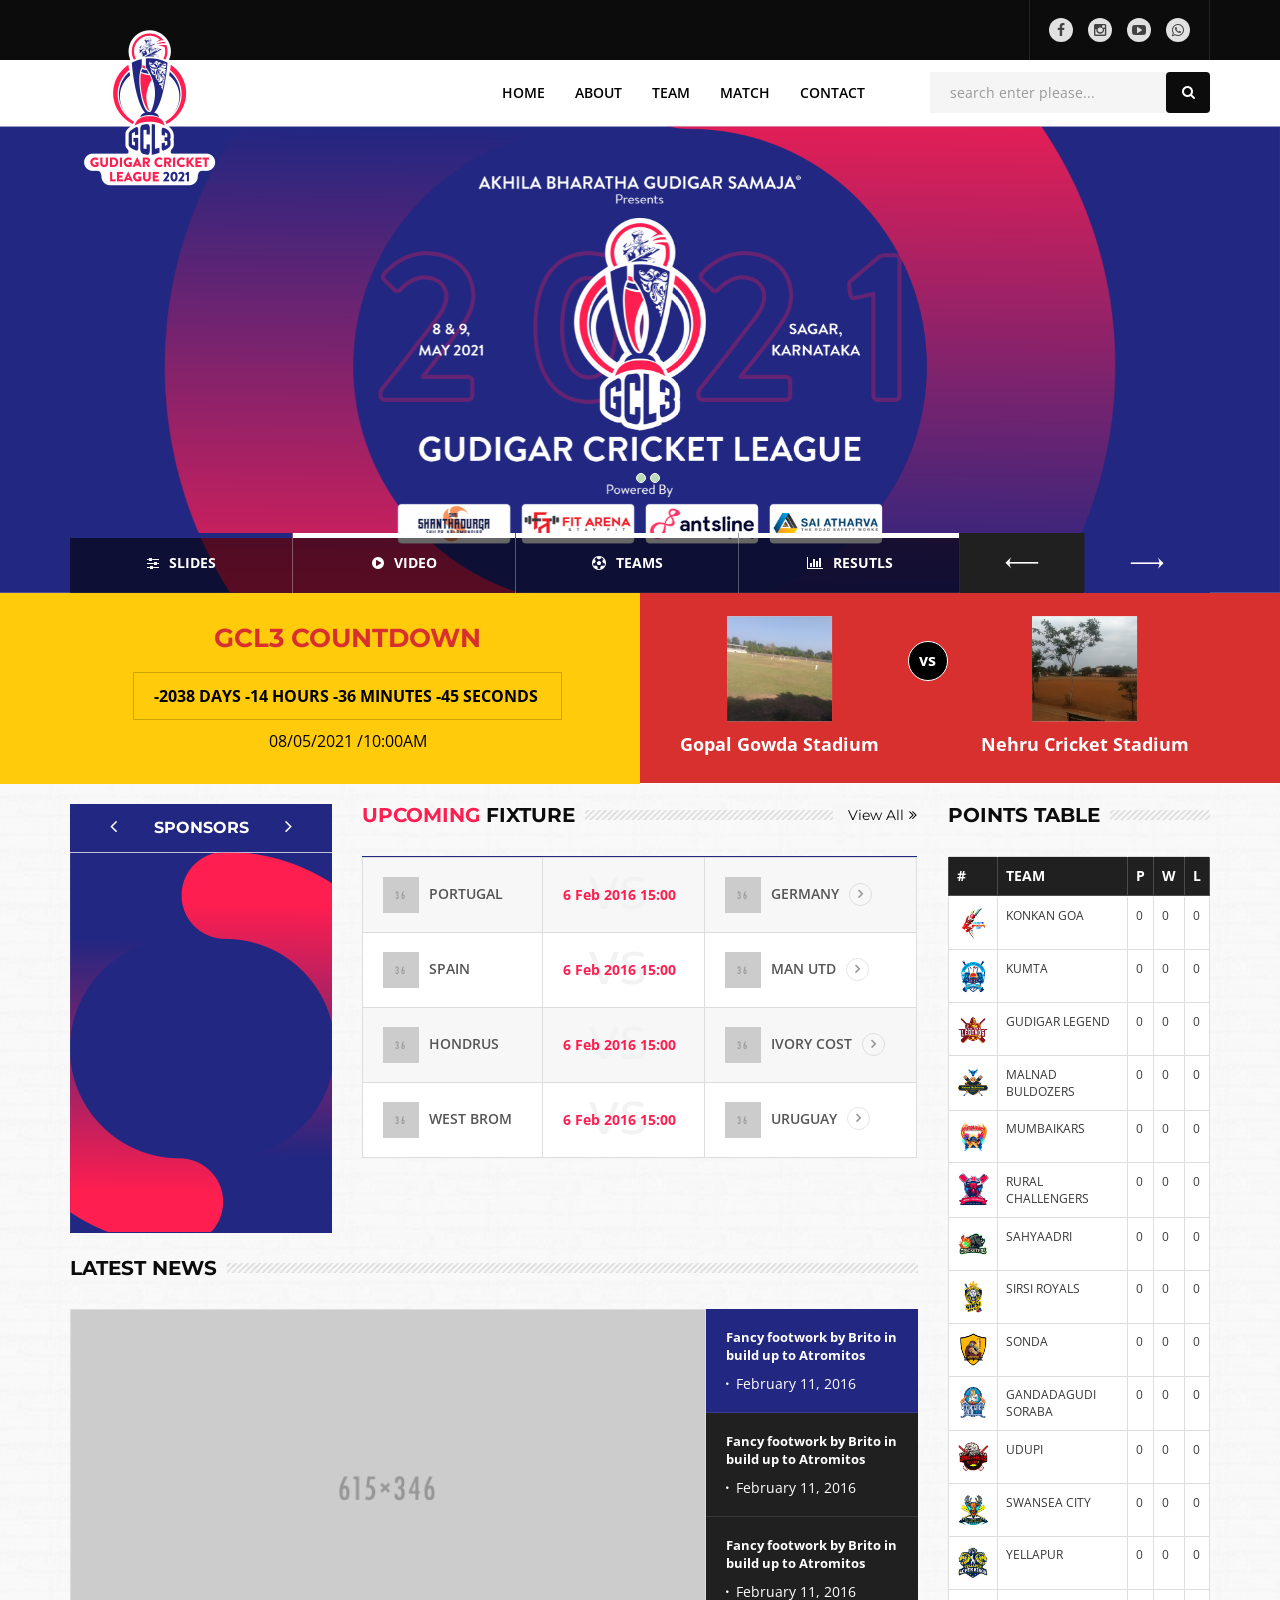
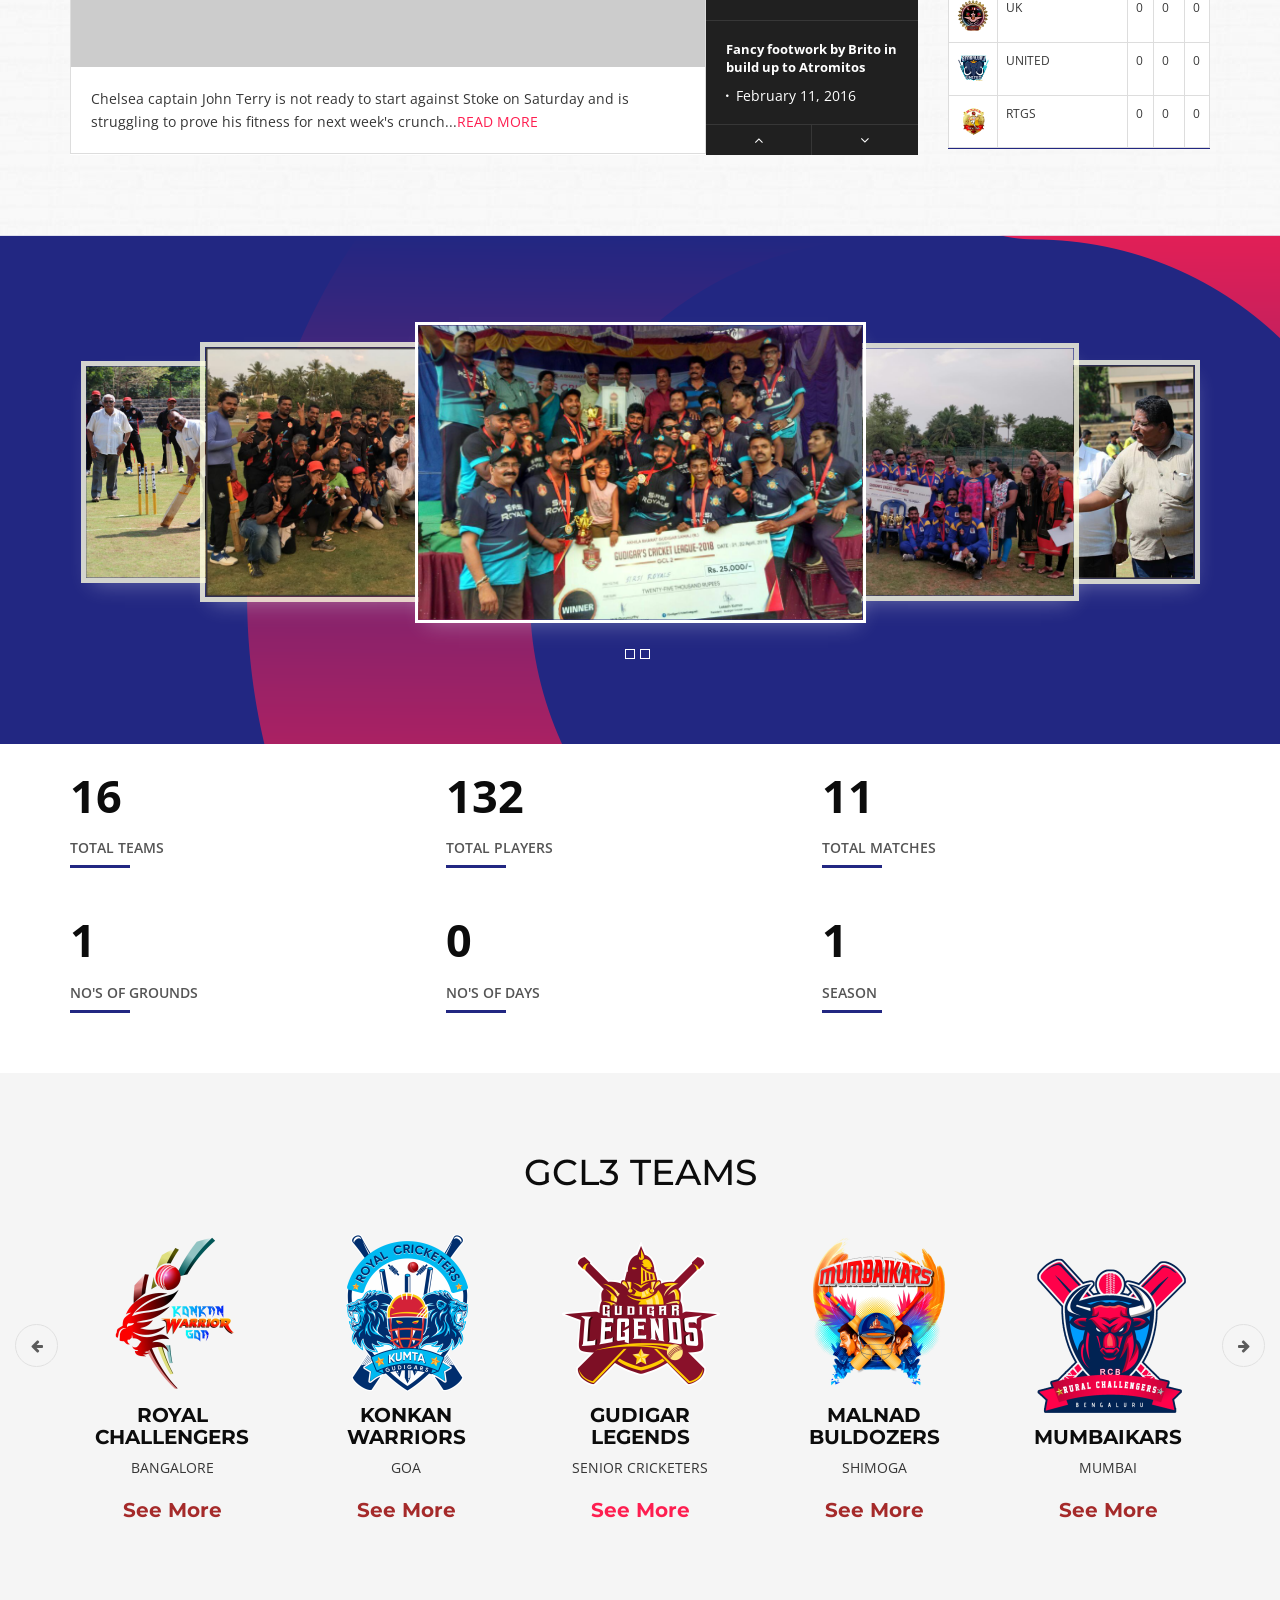
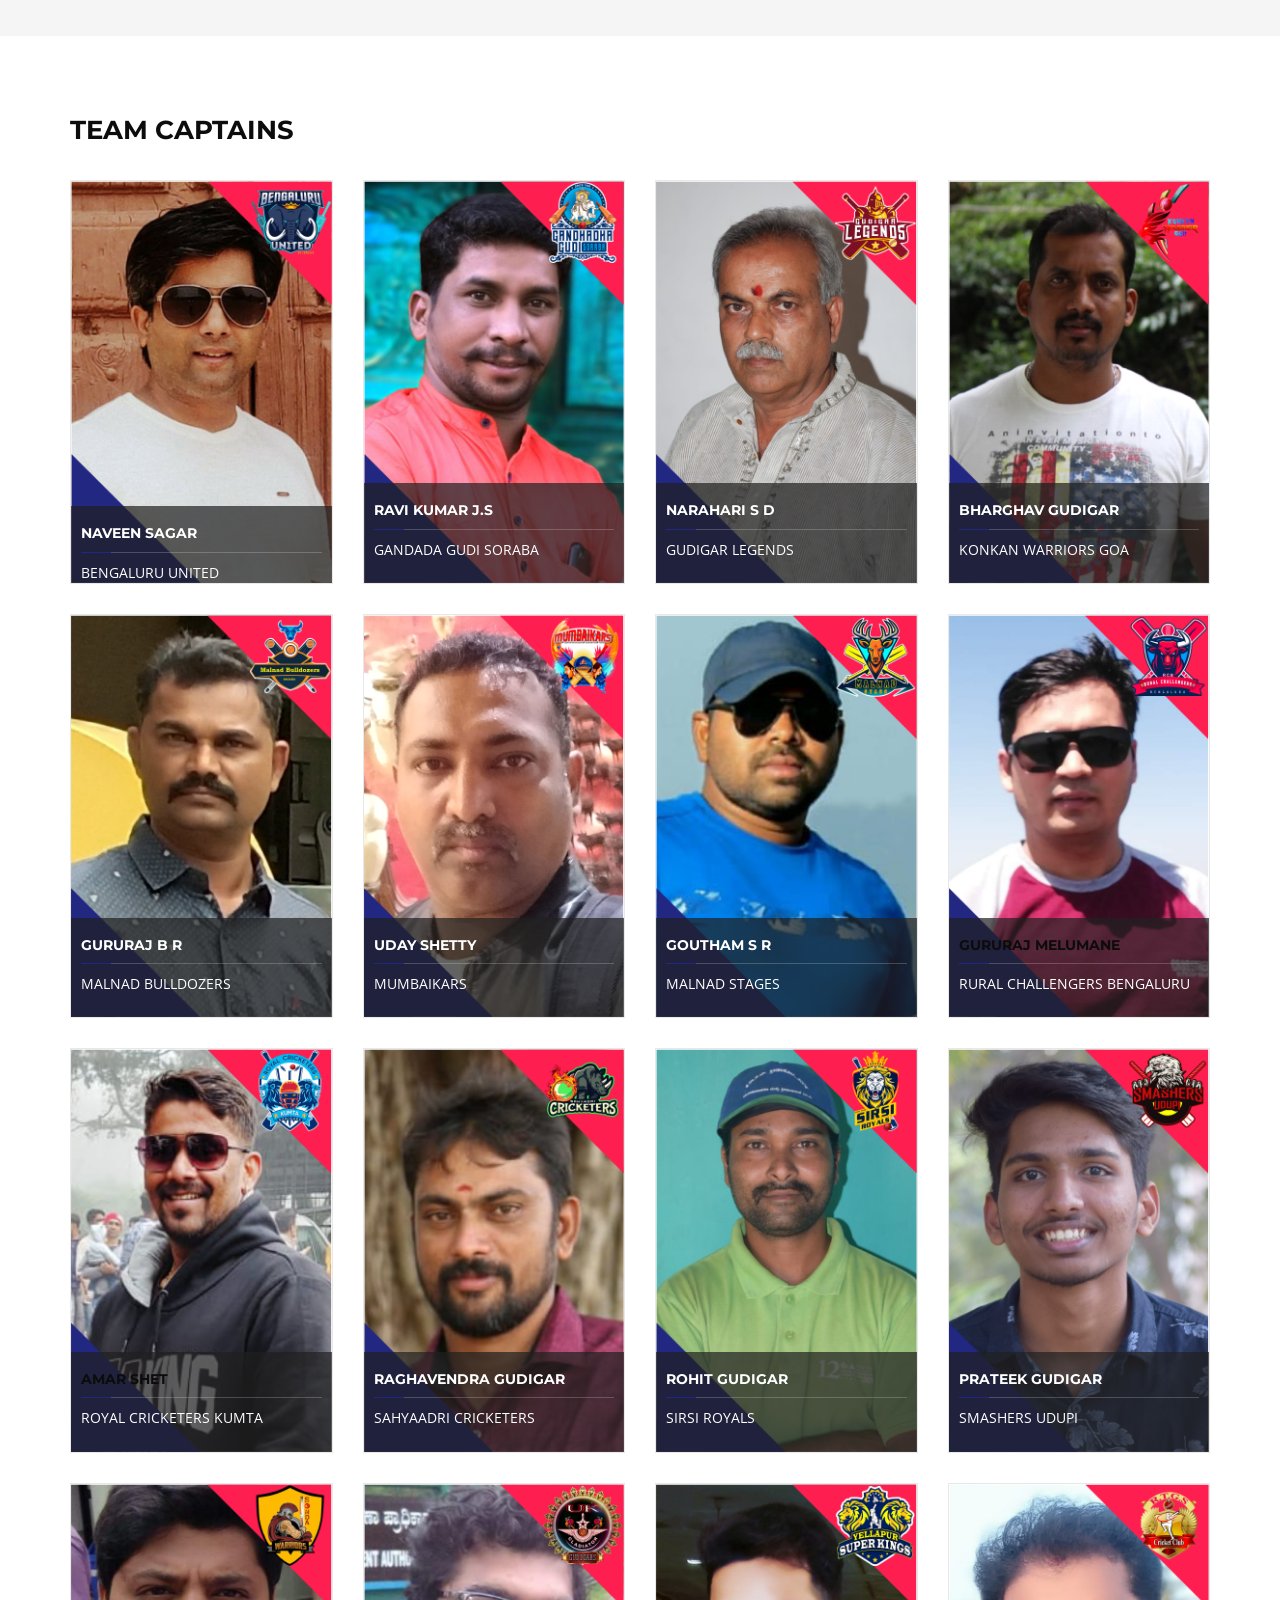
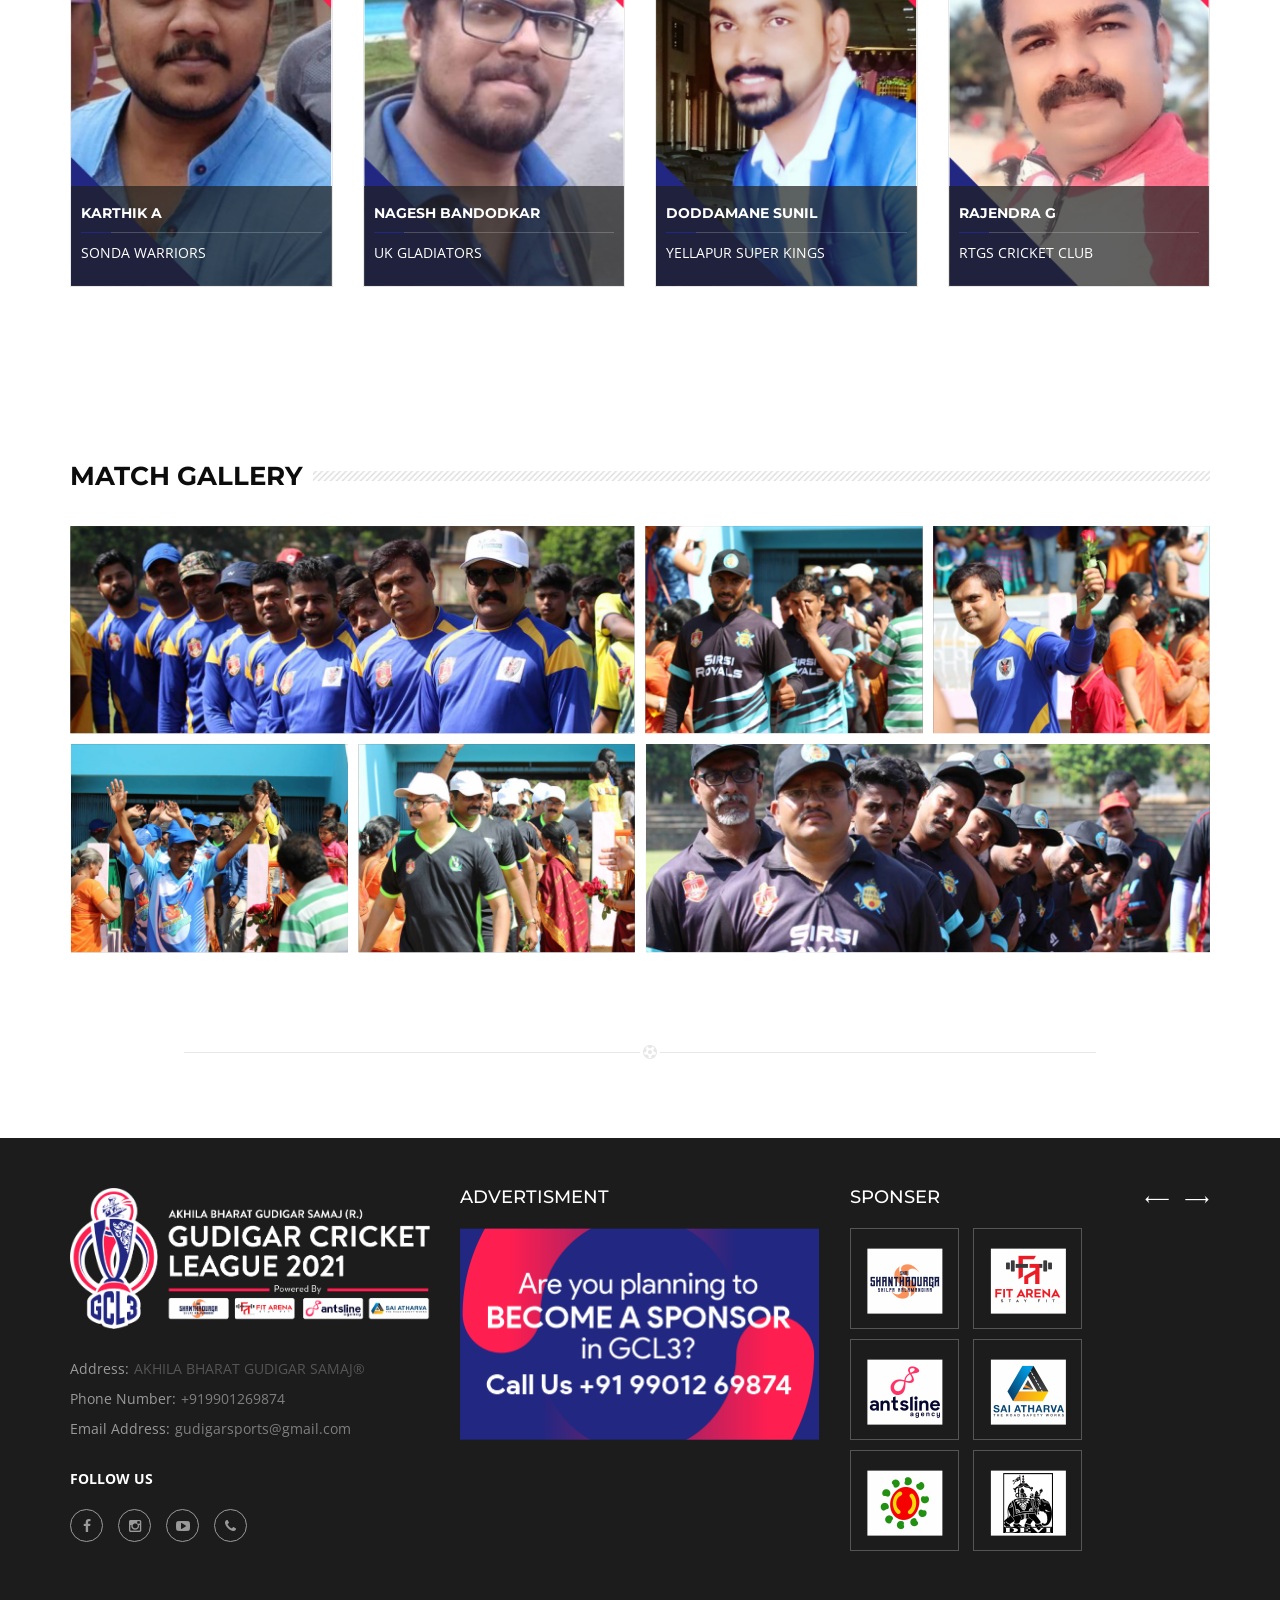
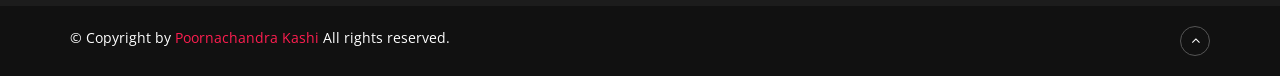
==== commit ffde33c2: "aSDfgh" ====
--- a/index.html
+++ b/index.html
@@ -1545,12 +1545,11 @@
 							<div class="row">
 								<div class="col-sm-12 col-xs-12 r-full-width p-0">
 									<figure class="gallery-figure">
-										<img src="images/Banner/Banner 4.png" alt="">
+										<img src="images/gallery/MATCH GALLERY 1.png" alt="">
 										<figcaption class="overlay">
 											<div class="position-center-center">
 												<ul class="btn-list">
-													<li><a href="images/gallery-v3/img-1-1.jpg" data-rel="prettyPhoto[gallery-v3]"><i class="fa fa-search"></i></a></li>
-													<li><a class="fa fa-eye" href="#"></a></li>
+													<li><a href="images/gallery/MATCH GALLERY 1.png" data-rel="prettyPhoto[gallery-v3]"><i class="fa fa-search"></i></a></li>
 												</ul>
 											</div>
 										</figcaption>
@@ -1558,12 +1557,11 @@
 								</div>
 								<div class="col-sm-6 col-xs-6 r-full-width p-0">
 									<figure class="gallery-figure">
-										<img src="images/gallery-v3/img-02.jpg" alt="">
+										<img src="images/gallery/MATCH GALLERY 2.png" alt="">
 										<figcaption class="overlay">
 											<div class="position-center-center">
 												<ul class="btn-list">
-													<li><a href="images/gallery-v3/img-1-2.jpg" data-rel="prettyPhoto[gallery-v3]"><i class="fa fa-search"></i></a></li>
-													<li><a class="fa fa-eye" href="#"></a></li>
+													<li><a href="images/gallery/MATCH GALLERY 2.png" data-rel="prettyPhoto[gallery-v3]"><i class="fa fa-search"></i></a></li>
 												</ul>
 											</div>
 										</figcaption>
@@ -1571,12 +1569,11 @@
 								</div>
 								<div class="col-sm-6 col-xs-6 r-full-width p-0">
 									<figure class="gallery-figure">
-										<img src="images/gallery-v3/img-03.jpg" alt="">
+										<img src="images/gallery/MATCH GALLERY 3.png" alt="">
 										<figcaption class="overlay">
 											<div class="position-center-center">
 												<ul class="btn-list">
-													<li><a href="images/gallery-v3/img-1-3.jpg" data-rel="prettyPhoto[gallery-v3]"><i class="fa fa-search"></i></a></li>
-													<li><a class="fa fa-eye" href="#"></a></li>
+													<li><a href="images/gallery/MATCH GALLERY 3.png" data-rel="prettyPhoto[gallery-v3]"><i class="fa fa-search"></i></a></li>
 												</ul>
 											</div>
 										</figcaption>
@@ -1588,12 +1585,11 @@
 							<div class="row">
 								<div class="col-sm-6 col-xs-6 r-full-width p-0">
 									<figure class="gallery-figure">
-										<img src="images/gallery-v3/img-04.jpg" alt="">
+										<img src="images/gallery/MATCH GALLERY 4.png" alt="">
 										<figcaption class="overlay">
 											<div class="position-center-center">
 												<ul class="btn-list">
-													<li><a href="images/gallery-v3/img-1-4.jpg" data-rel="prettyPhoto[gallery-v3]"><i class="fa fa-search"></i></a></li>
-													<li><a class="fa fa-eye" href="#"></a></li>
+													<li><a href="images/gallery/MATCH GALLERY 4.png" data-rel="prettyPhoto[gallery-v3]"><i class="fa fa-search"></i></a></li>
 												</ul>
 											</div>
 										</figcaption>
@@ -1601,12 +1597,11 @@
 								</div>
 								<div class="col-sm-6 col-xs-6 r-full-width p-0">
 									<figure class="gallery-figure">
-										<img src="images/gallery-v3/img-05.jpg" alt="">
+										<img src="images/gallery/MATCH GALLERY 5.png" alt="">
 										<figcaption class="overlay">
 											<div class="position-center-center">
 												<ul class="btn-list">
-													<li><a href="images/gallery-v3/img-1-5.jpg" data-rel="prettyPhoto[gallery-v3]"><i class="fa fa-search"></i></a></li>
-													<li><a class="fa fa-eye" href="#"></a></li>
+													<li><a href="images/gallery/MATCH GALLERY 5.png" data-rel="prettyPhoto[gallery-v3]"><i class="fa fa-search"></i></a></li>
 												</ul>
 											</div>
 										</figcaption>
@@ -1614,12 +1609,11 @@
 								</div>
 								<div class="col-sm-12 col-xs-12 r-full-width p-0">
 									<figure class="gallery-figure">
-										<img src="images/Banner/Banner 5.png" alt="">
+										<img src="images/gallery/MATCH GALLERY 6.png" alt="">
 										<figcaption class="overlay">
 											<div class="position-center-center">
 												<ul class="btn-list">
-													<li><a href="images/gallery-v3/img-1-6.jpg" data-rel="prettyPhoto[gallery-v3]"><i class="fa fa-search"></i></a></li>
-													<li><a class="fa fa-link" href="#"></a></li>
+													<li><a href="images/gallery/MATCH GALLERY 6.png" data-rel="prettyPhoto[gallery-v3]"><i class="fa fa-search"></i></a></li>
 												</ul>
 											</div>
 										</figcaption>
@@ -1661,17 +1655,18 @@
 					<div class="col-sm-4 col-xs-6 r-full-width-2 r-full-width">
 						<div class="column-widget h-white">
 							<div class="logo-column p-white">
-								<img class="footer-logo" src="footer-logo.png" alt="">
+								<img class="footer-logo" src="images/1.png" alt="">
 								<ul class="address-list style-2">
 									<li><span>Address:</span>AKHILA BHARAT GUDIGAR SAMAJ®</li>
-									<li><span>Phone Number:</span>+91 7090067050</li>
-									<li><span>Email Address:</span>gudigarsports@gmail.com</li>
+									<li><a href="tel:+919901269874"><span>Phone Number:</span>+919901269874</a></li>
+									<li><a href="mailto:gudigarsports@gmail.com"><span>Email Address:</span>gudigarsports@gmail.com</a></li>
 								</ul>
 								<span class="follow-us">follow us </span>
 								<ul class="social-icons">
-									<li><a class="facebook" href="https://www.facebook.com/GudigarSportsAssociation"><i class="fa fa-facebook"></i></a></li>
-									<li><a class="twitter" href="https://www.instagram.com/gudigarsportsassociation"><i class="fa fa-instagram"></i></a></li>
+									<li><a class="facebook" href="https://www.facebook.com/GudigarSports"><i class="fa fa-facebook"></i></a></li>
+									<li><a class="twitter" href="https://www.instagram.com/gudigarsports"><i class="fa fa-instagram"></i></a></li>
 									<li><a class="youtube" href="https://www.youtube.com/channel/UCIBJ8LnR1yJkioojD2IfaRw"><i class="fa fa-youtube-play"></i></a></li>
+									<li><a href="tel:+919901269874"><i class="fa fa-phone"></i></a></li>
 								</ul>
 							</div>
 						</div>
@@ -1682,7 +1677,7 @@
 					<div class="col-sm-4 col-xs-6 r-full-width-2 r-full-width">
 						<div class="column-widget h-white">
 							<h5>Advertisment</h5>
-							<a href="#"><img src="images/footer-add.jpg" alt=""></a>
+							<a href="#"><img src="images/adv.png" alt=""></a>
 						</div>
 					</div>
 					<!-- Footer Column -->
@@ -1690,7 +1685,7 @@
 					<!-- Footer Column -->
 					<div class="col-sm-4 col-xs-6 r-full-width-2 r-full-width">
 						<div class="column-widget h-white">
-							<h5>Sponcer</h5>
+							<h5>Sponser</h5>
 							<ul id="brand-icons-slider-2" class="brand-icons-slider-2">
 								<li>
 									<a href="#"><img src="images/sponsors/SPONCER 1.png" alt=""></a>
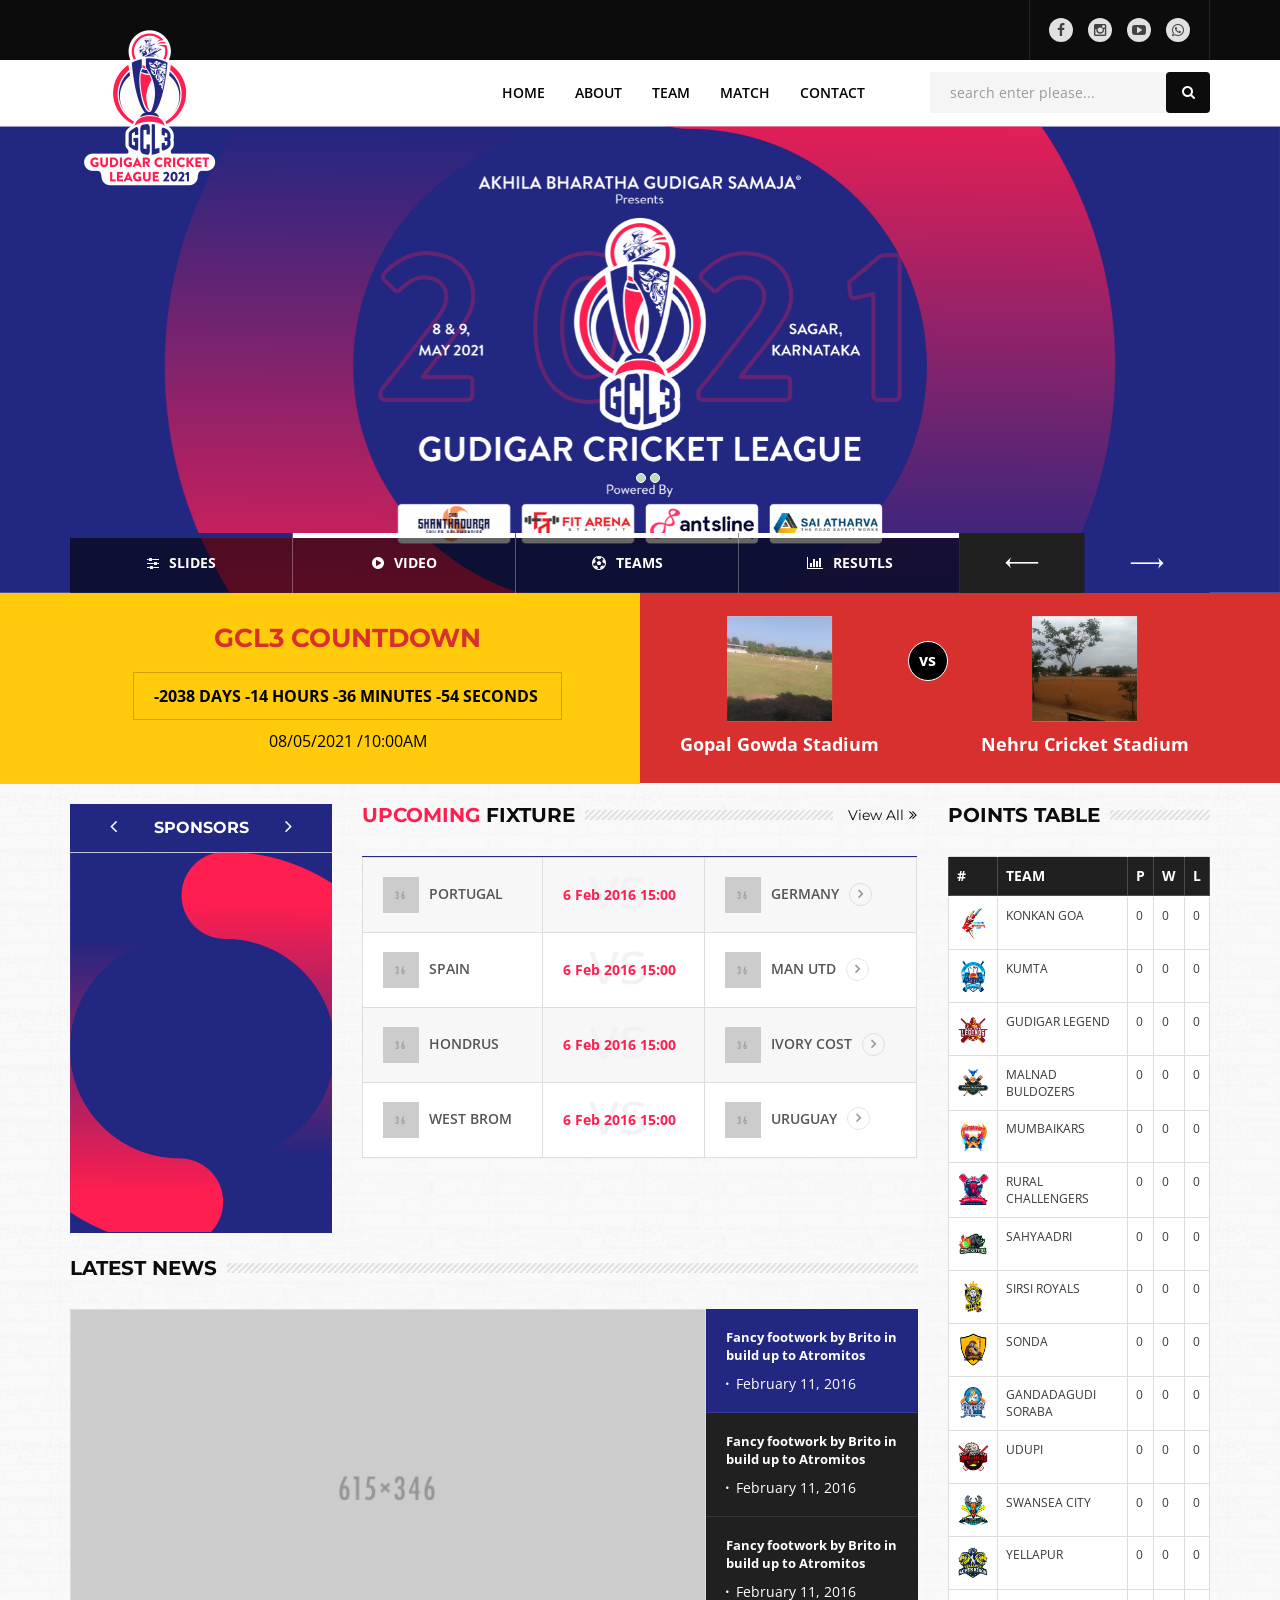
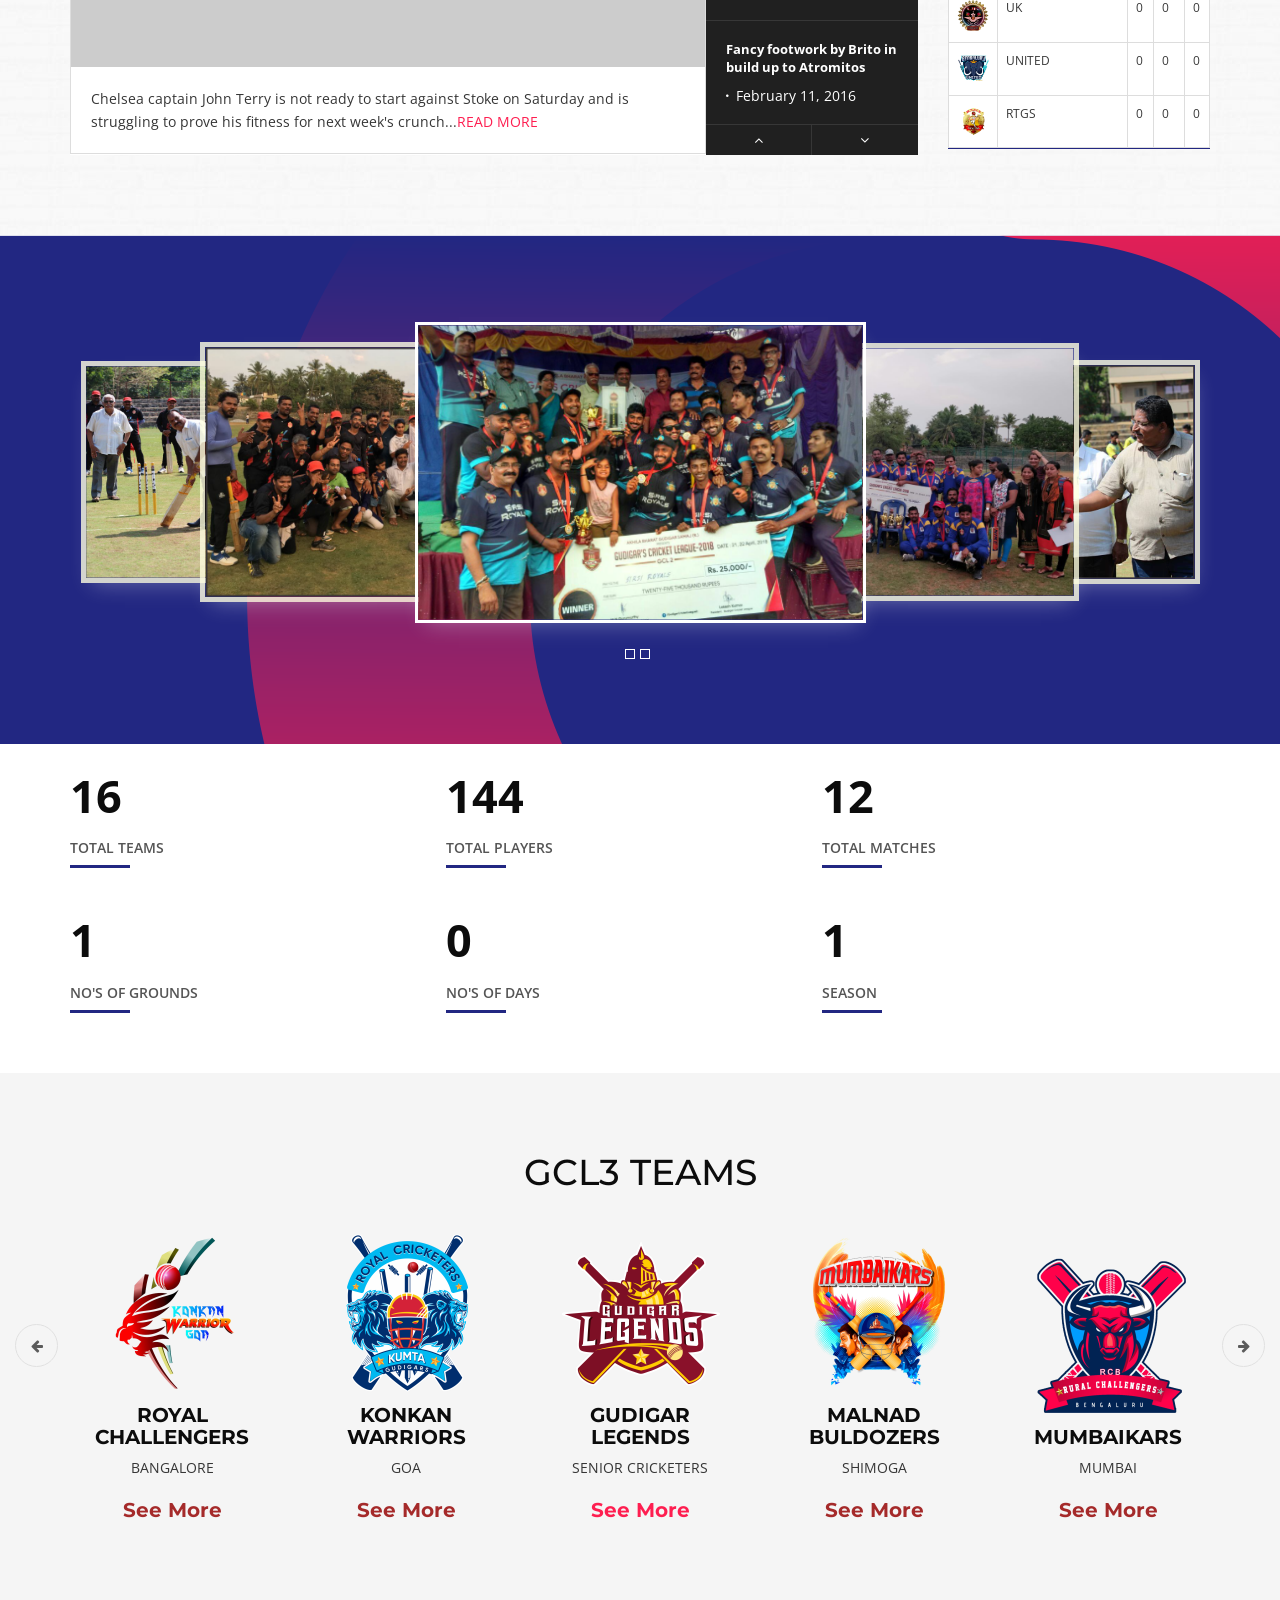
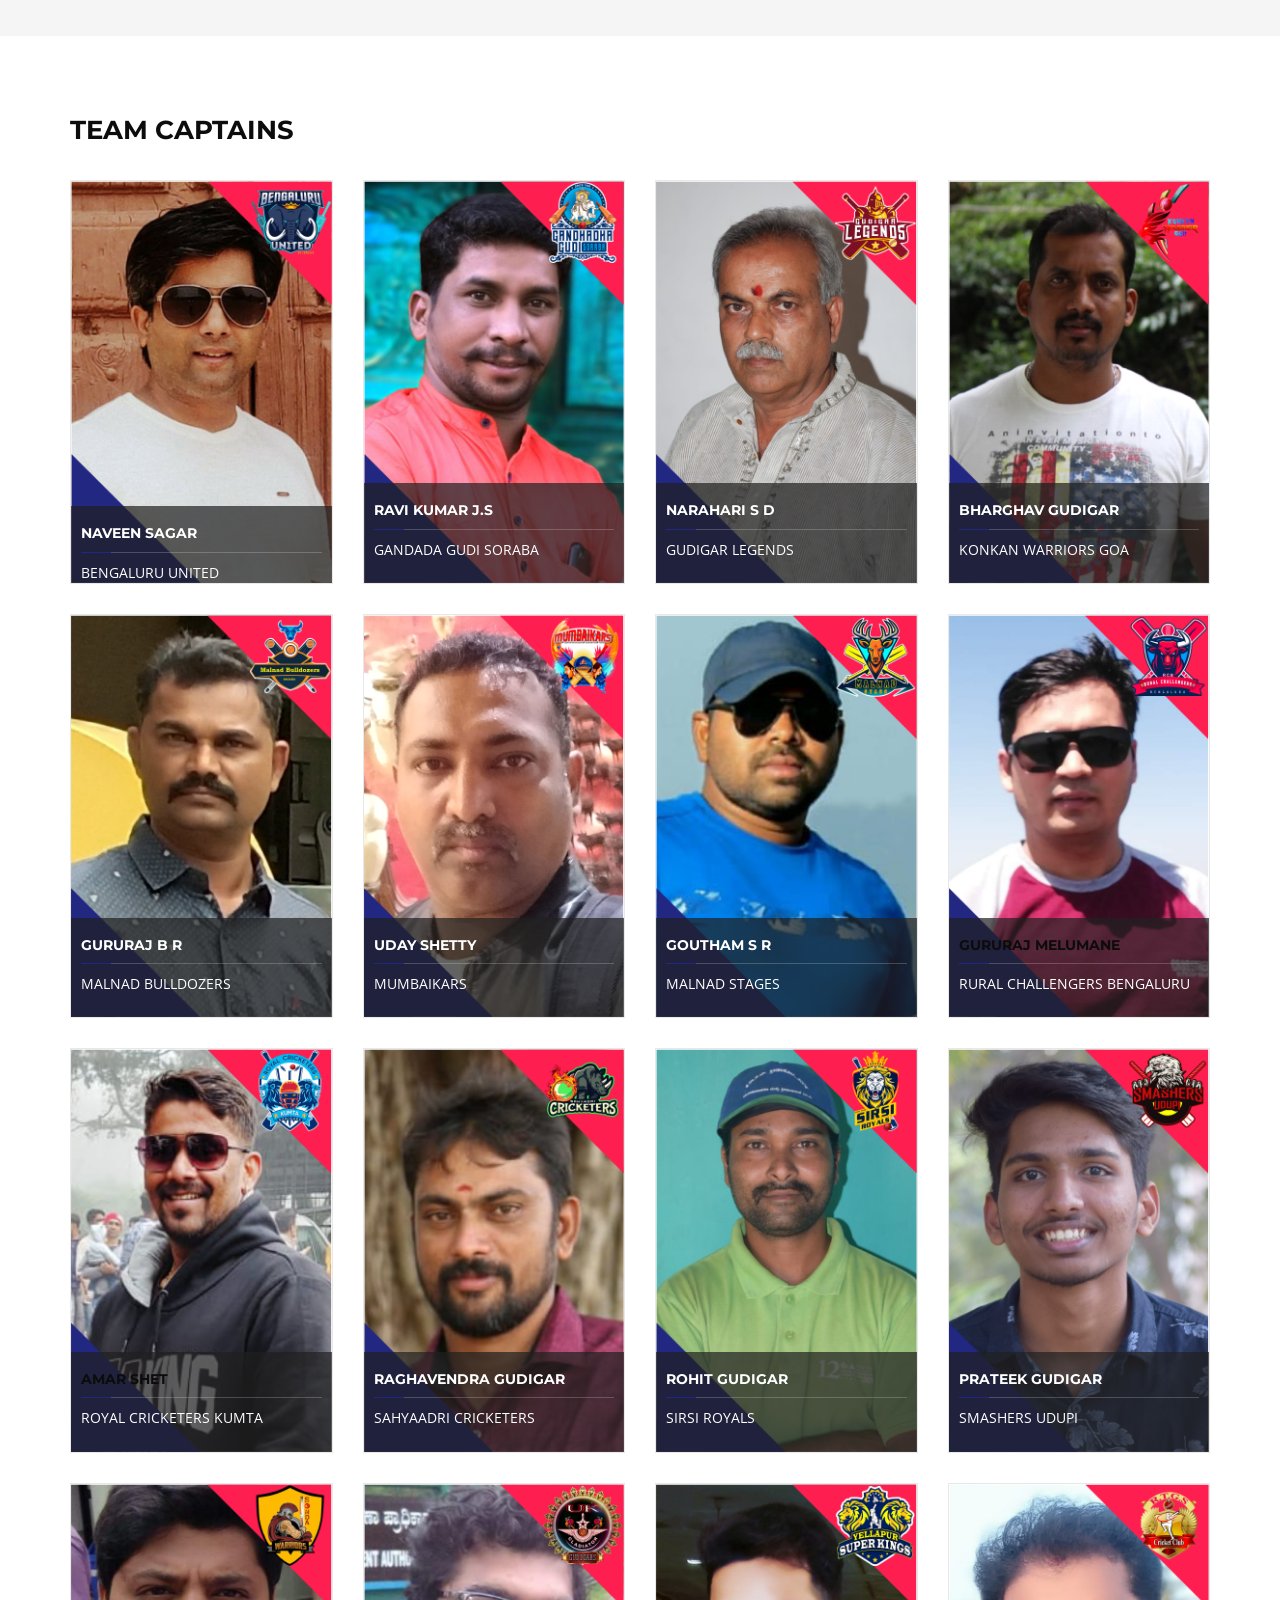
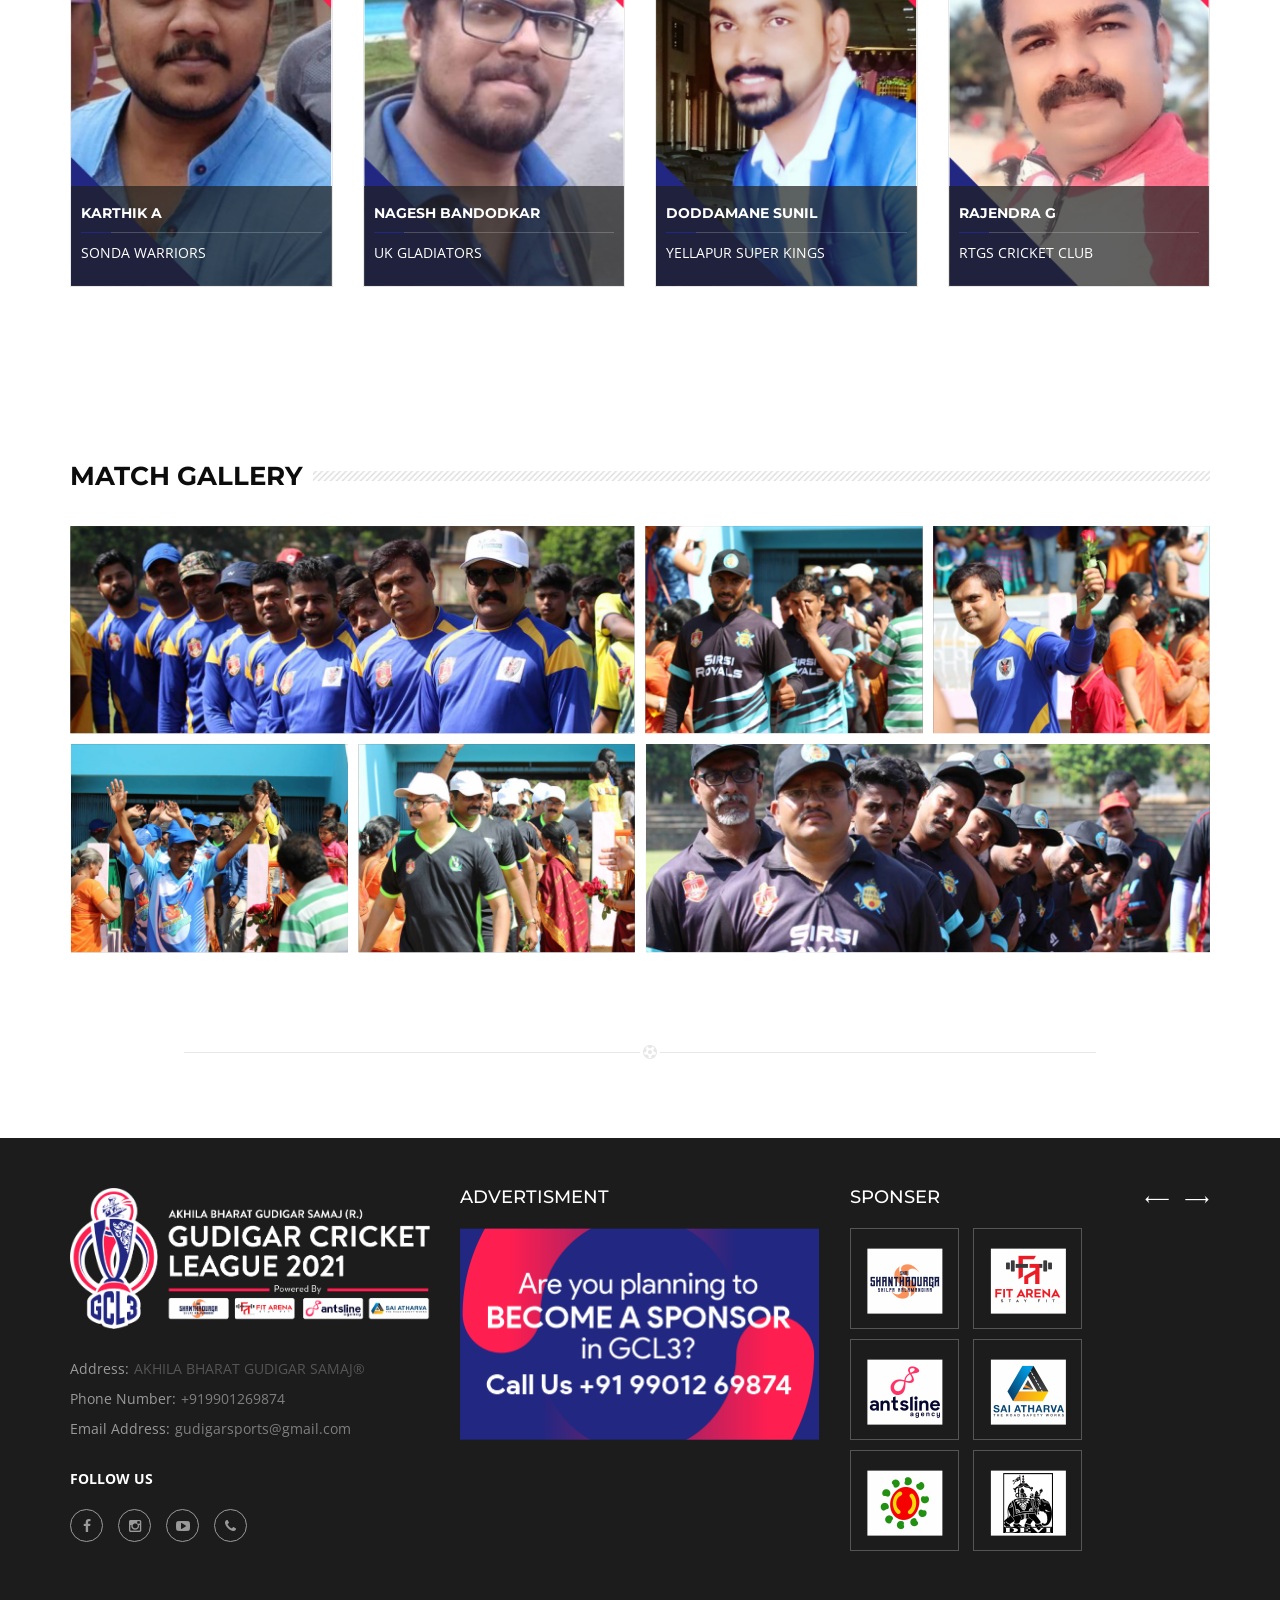
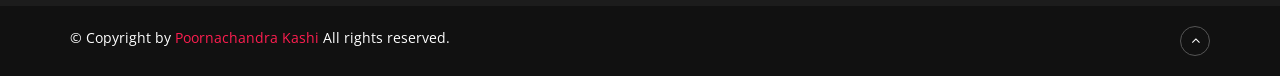
==== commit fcc84c23: "aSDfgh" ====
--- a/index.html
+++ b/index.html
@@ -5,7 +5,7 @@
 <meta http-equiv="content-type" content="text/html; charset=utf-8" />
 <meta name="author" content=""/>
 <!-- Document Title -->
-<title>Gudigar Sports - GCL3</title>
+<title>GUDIGAR CRICKET LEAGUE - GCL3</title>
 <!-- StyleSheets -->
 <link rel="stylesheet" href="css/bootstrap/bootstrap.min.css">
 <link rel="stylesheet" href="css/main.css">	
